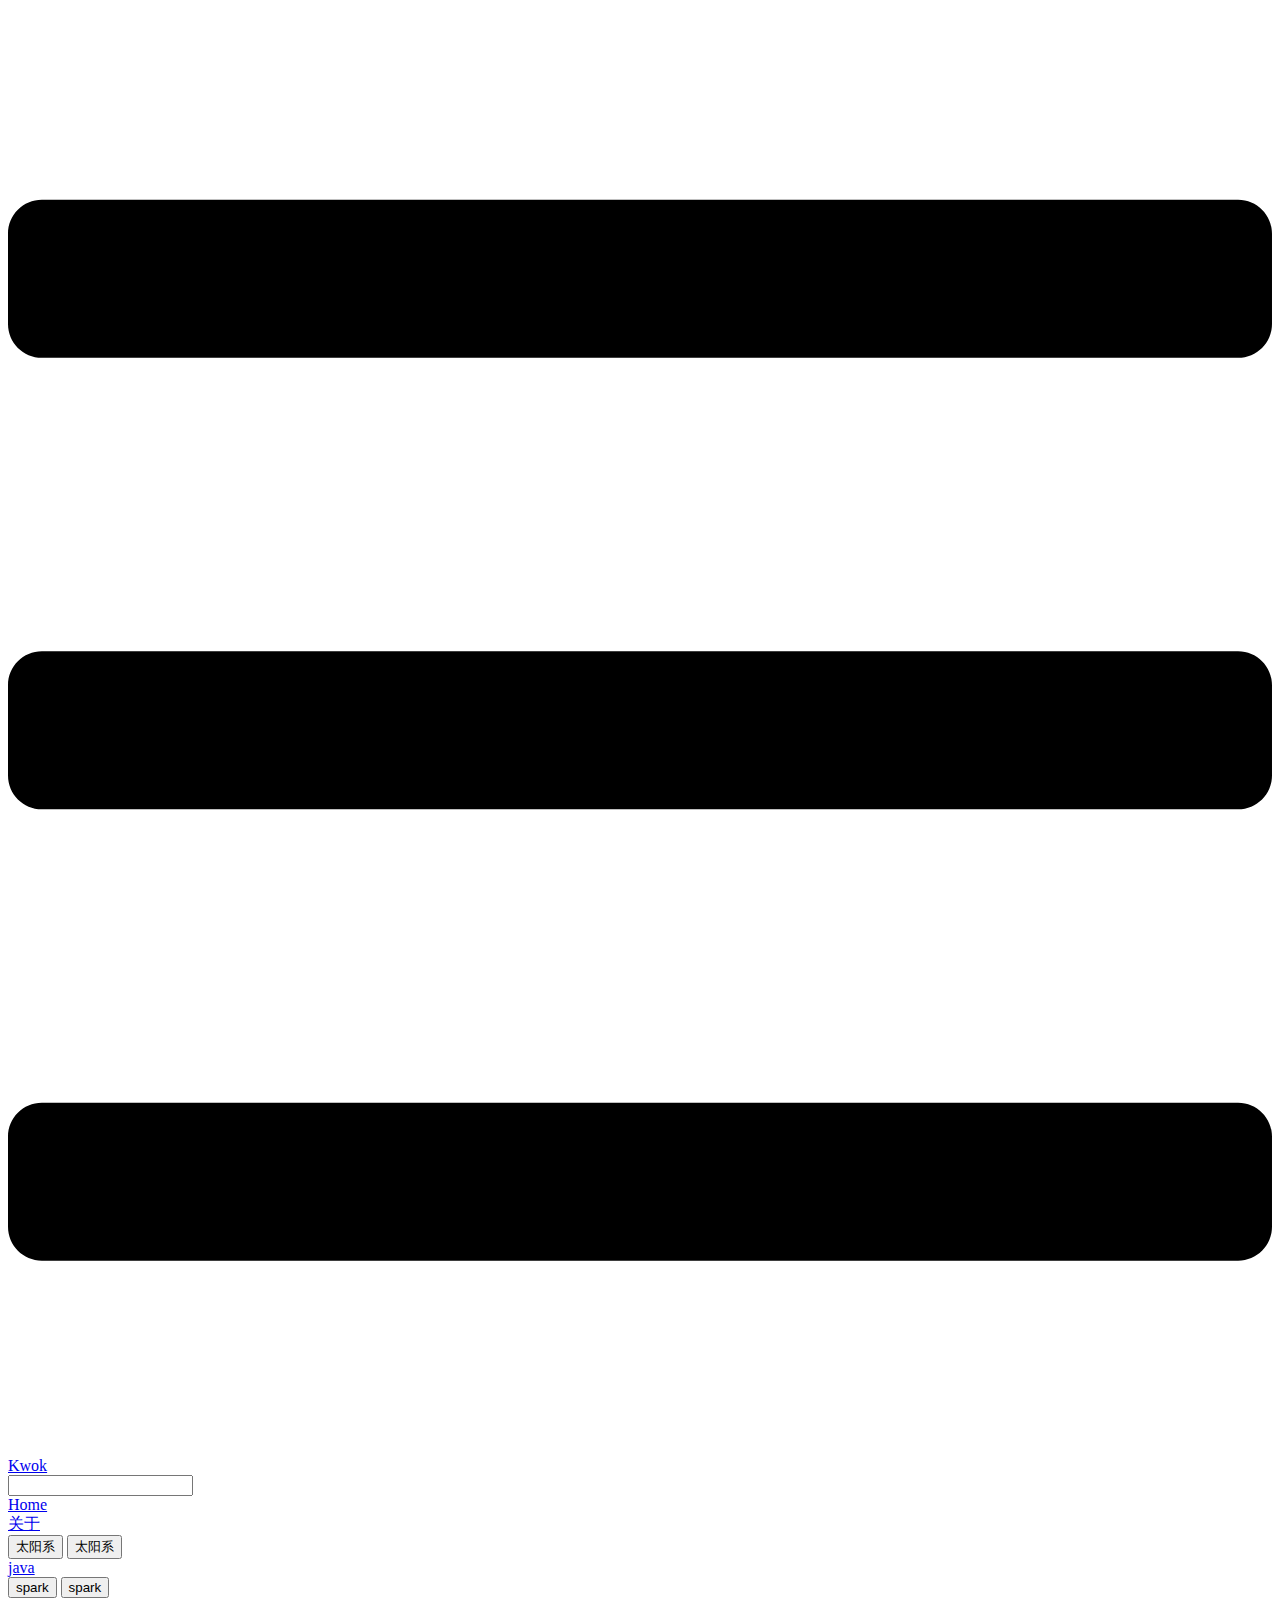
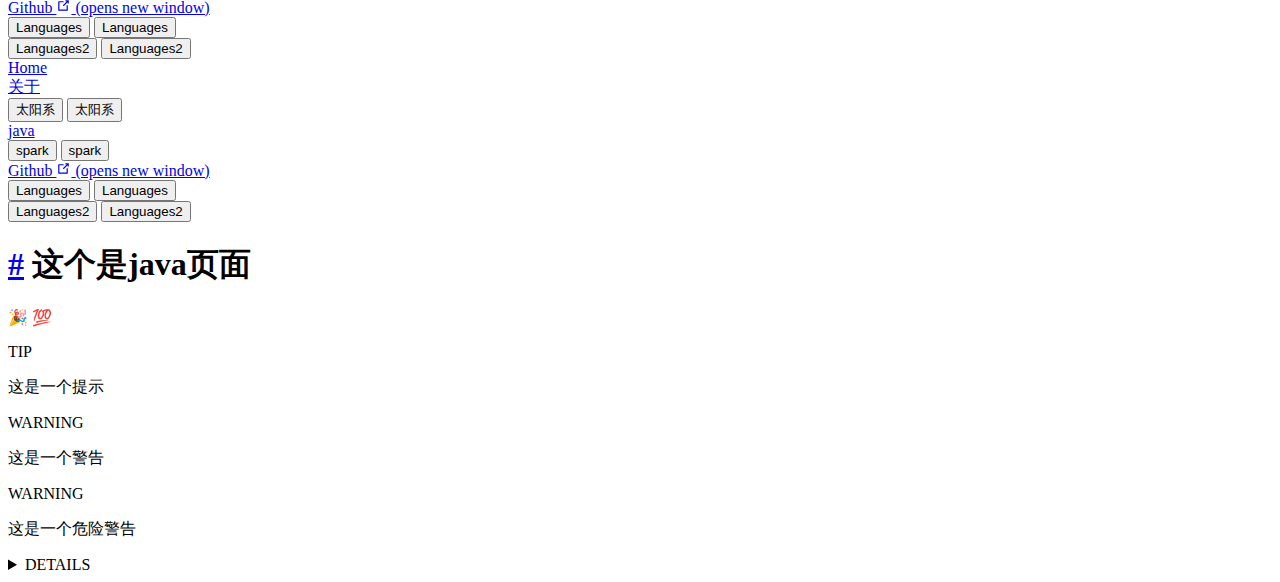
==== java/index.html @ 0cd41195 "deploy" ====
<!DOCTYPE html>
<html lang="en-US">
  <head>
    <meta charset="utf-8">
    <meta name="viewport" content="width=device-width,initial-scale=1">
    <title>这个是java页面 | Kwok</title>
    <meta name="generator" content="VuePress 1.8.2">
    <link rel="icon" href="/kwok/kwok.ico">
    <meta name="description" content="Just playing around">
    
    <link rel="preload" href="/kwok/assets/css/0.styles.7e0cbe31.css" as="style"><link rel="preload" href="/kwok/assets/js/app.6486ecf8.js" as="script"><link rel="preload" href="/kwok/assets/js/2.f8278c9b.js" as="script"><link rel="preload" href="/kwok/assets/js/9.1d36ecc9.js" as="script"><link rel="prefetch" href="/kwok/assets/js/10.07f3e899.js"><link rel="prefetch" href="/kwok/assets/js/11.3d225192.js"><link rel="prefetch" href="/kwok/assets/js/12.fe909661.js"><link rel="prefetch" href="/kwok/assets/js/13.e18c016c.js"><link rel="prefetch" href="/kwok/assets/js/14.9ade8e60.js"><link rel="prefetch" href="/kwok/assets/js/15.fc8e6883.js"><link rel="prefetch" href="/kwok/assets/js/3.17ba704c.js"><link rel="prefetch" href="/kwok/assets/js/4.f70e189a.js"><link rel="prefetch" href="/kwok/assets/js/5.4d5ec631.js"><link rel="prefetch" href="/kwok/assets/js/6.86302fd2.js"><link rel="prefetch" href="/kwok/assets/js/7.905a09c9.js"><link rel="prefetch" href="/kwok/assets/js/8.11fe9d48.js">
    <link rel="stylesheet" href="/kwok/assets/css/0.styles.7e0cbe31.css">
  </head>
  <body>
    <div id="app" data-server-rendered="true"><div class="theme-container no-sidebar"><header class="navbar"><div class="sidebar-button"><svg xmlns="http://www.w3.org/2000/svg" aria-hidden="true" role="img" viewBox="0 0 448 512" class="icon"><path fill="currentColor" d="M436 124H12c-6.627 0-12-5.373-12-12V80c0-6.627 5.373-12 12-12h424c6.627 0 12 5.373 12 12v32c0 6.627-5.373 12-12 12zm0 160H12c-6.627 0-12-5.373-12-12v-32c0-6.627 5.373-12 12-12h424c6.627 0 12 5.373 12 12v32c0 6.627-5.373 12-12 12zm0 160H12c-6.627 0-12-5.373-12-12v-32c0-6.627 5.373-12 12-12h424c6.627 0 12 5.373 12 12v32c0 6.627-5.373 12-12 12z"></path></svg></div> <a href="/kwok/" class="home-link router-link-active"><!----> <span class="site-name">Kwok</span></a> <div class="links"><div class="search-box"><input aria-label="Search" autocomplete="off" spellcheck="false" value=""> <!----></div> <nav class="nav-links can-hide"><div class="nav-item"><a href="/kwok/" class="nav-link">
  Home
</a></div><div class="nav-item"><a href="/kwok/about.html" class="nav-link">
  关于
</a></div><div class="nav-item"><div class="dropdown-wrapper"><button type="button" aria-label="太阳系" class="dropdown-title"><span class="title">太阳系</span> <span class="arrow down"></span></button> <button type="button" aria-label="太阳系" class="mobile-dropdown-title"><span class="title">太阳系</span> <span class="arrow right"></span></button> <ul class="nav-dropdown" style="display:none;"><li class="dropdown-item"><!----> <a href="/kwok/sun/sun1.html" class="nav-link">
  sun1
</a></li><li class="dropdown-item"><!----> <a href="/kwok/sun/sun2.html" class="nav-link">
  sun2
</a></li></ul></div></div><div class="nav-item"><a href="/kwok/java/" aria-current="page" class="nav-link router-link-exact-active router-link-active">
  java
</a></div><div class="nav-item"><div class="dropdown-wrapper"><button type="button" aria-label="spark" class="dropdown-title"><span class="title">spark</span> <span class="arrow down"></span></button> <button type="button" aria-label="spark" class="mobile-dropdown-title"><span class="title">spark</span> <span class="arrow right"></span></button> <ul class="nav-dropdown" style="display:none;"><li class="dropdown-item"><!----> <a href="/kwok/spark/s1.html" class="nav-link">
  s1
</a></li><li class="dropdown-item"><!----> <a href="/kwok/spark/s2.html" class="nav-link">
  s2
</a></li></ul></div></div><div class="nav-item"><a href="https://github.com/" target="_blank" rel="noopener noreferrer" class="nav-link external">
  Github
  <span><svg xmlns="http://www.w3.org/2000/svg" aria-hidden="true" focusable="false" x="0px" y="0px" viewBox="0 0 100 100" width="15" height="15" class="icon outbound"><path fill="currentColor" d="M18.8,85.1h56l0,0c2.2,0,4-1.8,4-4v-32h-8v28h-48v-48h28v-8h-32l0,0c-2.2,0-4,1.8-4,4v56C14.8,83.3,16.6,85.1,18.8,85.1z"></path> <polygon fill="currentColor" points="45.7,48.7 51.3,54.3 77.2,28.5 77.2,37.2 85.2,37.2 85.2,14.9 62.8,14.9 62.8,22.9 71.5,22.9"></polygon></svg> <span class="sr-only">(opens new window)</span></span></a></div><div class="nav-item"><div class="dropdown-wrapper"><button type="button" aria-label="Language Menu" class="dropdown-title"><span class="title">Languages</span> <span class="arrow down"></span></button> <button type="button" aria-label="Language Menu" class="mobile-dropdown-title"><span class="title">Languages</span> <span class="arrow right"></span></button> <ul class="nav-dropdown" style="display:none;"><li class="dropdown-item"><!----> <a href="https://www.baidu.com/" target="_blank" rel="noopener noreferrer" class="nav-link external">
  Chinese
  <span><svg xmlns="http://www.w3.org/2000/svg" aria-hidden="true" focusable="false" x="0px" y="0px" viewBox="0 0 100 100" width="15" height="15" class="icon outbound"><path fill="currentColor" d="M18.8,85.1h56l0,0c2.2,0,4-1.8,4-4v-32h-8v28h-48v-48h28v-8h-32l0,0c-2.2,0-4,1.8-4,4v56C14.8,83.3,16.6,85.1,18.8,85.1z"></path> <polygon fill="currentColor" points="45.7,48.7 51.3,54.3 77.2,28.5 77.2,37.2 85.2,37.2 85.2,14.9 62.8,14.9 62.8,22.9 71.5,22.9"></polygon></svg> <span class="sr-only">(opens new window)</span></span></a></li><li class="dropdown-item"><!----> <a href="https://www.jianshu.com/" target="_blank" rel="noopener noreferrer" class="nav-link external">
  Japanese
  <span><svg xmlns="http://www.w3.org/2000/svg" aria-hidden="true" focusable="false" x="0px" y="0px" viewBox="0 0 100 100" width="15" height="15" class="icon outbound"><path fill="currentColor" d="M18.8,85.1h56l0,0c2.2,0,4-1.8,4-4v-32h-8v28h-48v-48h28v-8h-32l0,0c-2.2,0-4,1.8-4,4v56C14.8,83.3,16.6,85.1,18.8,85.1z"></path> <polygon fill="currentColor" points="45.7,48.7 51.3,54.3 77.2,28.5 77.2,37.2 85.2,37.2 85.2,14.9 62.8,14.9 62.8,22.9 71.5,22.9"></polygon></svg> <span class="sr-only">(opens new window)</span></span></a></li></ul></div></div><div class="nav-item"><div class="dropdown-wrapper"><button type="button" aria-label="Languages2" class="dropdown-title"><span class="title">Languages2</span> <span class="arrow down"></span></button> <button type="button" aria-label="Languages2" class="mobile-dropdown-title"><span class="title">Languages2</span> <span class="arrow right"></span></button> <ul class="nav-dropdown" style="display:none;"><li class="dropdown-item"><h4>
          Group1
        </h4> <ul class="dropdown-subitem-wrapper"><li class="dropdown-subitem"><a href="https://www.baidu.com/" target="_blank" rel="noopener noreferrer" class="nav-link external">
  Chinese1
  <span><svg xmlns="http://www.w3.org/2000/svg" aria-hidden="true" focusable="false" x="0px" y="0px" viewBox="0 0 100 100" width="15" height="15" class="icon outbound"><path fill="currentColor" d="M18.8,85.1h56l0,0c2.2,0,4-1.8,4-4v-32h-8v28h-48v-48h28v-8h-32l0,0c-2.2,0-4,1.8-4,4v56C14.8,83.3,16.6,85.1,18.8,85.1z"></path> <polygon fill="currentColor" points="45.7,48.7 51.3,54.3 77.2,28.5 77.2,37.2 85.2,37.2 85.2,14.9 62.8,14.9 62.8,22.9 71.5,22.9"></polygon></svg> <span class="sr-only">(opens new window)</span></span></a></li><li class="dropdown-subitem"><a href="https://www.jianshu.com/" target="_blank" rel="noopener noreferrer" class="nav-link external">
  Japanese1
  <span><svg xmlns="http://www.w3.org/2000/svg" aria-hidden="true" focusable="false" x="0px" y="0px" viewBox="0 0 100 100" width="15" height="15" class="icon outbound"><path fill="currentColor" d="M18.8,85.1h56l0,0c2.2,0,4-1.8,4-4v-32h-8v28h-48v-48h28v-8h-32l0,0c-2.2,0-4,1.8-4,4v56C14.8,83.3,16.6,85.1,18.8,85.1z"></path> <polygon fill="currentColor" points="45.7,48.7 51.3,54.3 77.2,28.5 77.2,37.2 85.2,37.2 85.2,14.9 62.8,14.9 62.8,22.9 71.5,22.9"></polygon></svg> <span class="sr-only">(opens new window)</span></span></a></li></ul></li><li class="dropdown-item"><h4>
          Group2
        </h4> <ul class="dropdown-subitem-wrapper"><li class="dropdown-subitem"><a href="https://www.baidu.com/" target="_blank" rel="noopener noreferrer" class="nav-link external">
  Chinese2
  <span><svg xmlns="http://www.w3.org/2000/svg" aria-hidden="true" focusable="false" x="0px" y="0px" viewBox="0 0 100 100" width="15" height="15" class="icon outbound"><path fill="currentColor" d="M18.8,85.1h56l0,0c2.2,0,4-1.8,4-4v-32h-8v28h-48v-48h28v-8h-32l0,0c-2.2,0-4,1.8-4,4v56C14.8,83.3,16.6,85.1,18.8,85.1z"></path> <polygon fill="currentColor" points="45.7,48.7 51.3,54.3 77.2,28.5 77.2,37.2 85.2,37.2 85.2,14.9 62.8,14.9 62.8,22.9 71.5,22.9"></polygon></svg> <span class="sr-only">(opens new window)</span></span></a></li><li class="dropdown-subitem"><a href="https://www.jianshu.com/" target="_blank" rel="noopener noreferrer" class="nav-link external">
  Japanese2
  <span><svg xmlns="http://www.w3.org/2000/svg" aria-hidden="true" focusable="false" x="0px" y="0px" viewBox="0 0 100 100" width="15" height="15" class="icon outbound"><path fill="currentColor" d="M18.8,85.1h56l0,0c2.2,0,4-1.8,4-4v-32h-8v28h-48v-48h28v-8h-32l0,0c-2.2,0-4,1.8-4,4v56C14.8,83.3,16.6,85.1,18.8,85.1z"></path> <polygon fill="currentColor" points="45.7,48.7 51.3,54.3 77.2,28.5 77.2,37.2 85.2,37.2 85.2,14.9 62.8,14.9 62.8,22.9 71.5,22.9"></polygon></svg> <span class="sr-only">(opens new window)</span></span></a></li></ul></li></ul></div></div> <!----></nav></div></header> <div class="sidebar-mask"></div> <aside class="sidebar"><nav class="nav-links"><div class="nav-item"><a href="/kwok/" class="nav-link">
  Home
</a></div><div class="nav-item"><a href="/kwok/about.html" class="nav-link">
  关于
</a></div><div class="nav-item"><div class="dropdown-wrapper"><button type="button" aria-label="太阳系" class="dropdown-title"><span class="title">太阳系</span> <span class="arrow down"></span></button> <button type="button" aria-label="太阳系" class="mobile-dropdown-title"><span class="title">太阳系</span> <span class="arrow right"></span></button> <ul class="nav-dropdown" style="display:none;"><li class="dropdown-item"><!----> <a href="/kwok/sun/sun1.html" class="nav-link">
  sun1
</a></li><li class="dropdown-item"><!----> <a href="/kwok/sun/sun2.html" class="nav-link">
  sun2
</a></li></ul></div></div><div class="nav-item"><a href="/kwok/java/" aria-current="page" class="nav-link router-link-exact-active router-link-active">
  java
</a></div><div class="nav-item"><div class="dropdown-wrapper"><button type="button" aria-label="spark" class="dropdown-title"><span class="title">spark</span> <span class="arrow down"></span></button> <button type="button" aria-label="spark" class="mobile-dropdown-title"><span class="title">spark</span> <span class="arrow right"></span></button> <ul class="nav-dropdown" style="display:none;"><li class="dropdown-item"><!----> <a href="/kwok/spark/s1.html" class="nav-link">
  s1
</a></li><li class="dropdown-item"><!----> <a href="/kwok/spark/s2.html" class="nav-link">
  s2
</a></li></ul></div></div><div class="nav-item"><a href="https://github.com/" target="_blank" rel="noopener noreferrer" class="nav-link external">
  Github
  <span><svg xmlns="http://www.w3.org/2000/svg" aria-hidden="true" focusable="false" x="0px" y="0px" viewBox="0 0 100 100" width="15" height="15" class="icon outbound"><path fill="currentColor" d="M18.8,85.1h56l0,0c2.2,0,4-1.8,4-4v-32h-8v28h-48v-48h28v-8h-32l0,0c-2.2,0-4,1.8-4,4v56C14.8,83.3,16.6,85.1,18.8,85.1z"></path> <polygon fill="currentColor" points="45.7,48.7 51.3,54.3 77.2,28.5 77.2,37.2 85.2,37.2 85.2,14.9 62.8,14.9 62.8,22.9 71.5,22.9"></polygon></svg> <span class="sr-only">(opens new window)</span></span></a></div><div class="nav-item"><div class="dropdown-wrapper"><button type="button" aria-label="Language Menu" class="dropdown-title"><span class="title">Languages</span> <span class="arrow down"></span></button> <button type="button" aria-label="Language Menu" class="mobile-dropdown-title"><span class="title">Languages</span> <span class="arrow right"></span></button> <ul class="nav-dropdown" style="display:none;"><li class="dropdown-item"><!----> <a href="https://www.baidu.com/" target="_blank" rel="noopener noreferrer" class="nav-link external">
  Chinese
  <span><svg xmlns="http://www.w3.org/2000/svg" aria-hidden="true" focusable="false" x="0px" y="0px" viewBox="0 0 100 100" width="15" height="15" class="icon outbound"><path fill="currentColor" d="M18.8,85.1h56l0,0c2.2,0,4-1.8,4-4v-32h-8v28h-48v-48h28v-8h-32l0,0c-2.2,0-4,1.8-4,4v56C14.8,83.3,16.6,85.1,18.8,85.1z"></path> <polygon fill="currentColor" points="45.7,48.7 51.3,54.3 77.2,28.5 77.2,37.2 85.2,37.2 85.2,14.9 62.8,14.9 62.8,22.9 71.5,22.9"></polygon></svg> <span class="sr-only">(opens new window)</span></span></a></li><li class="dropdown-item"><!----> <a href="https://www.jianshu.com/" target="_blank" rel="noopener noreferrer" class="nav-link external">
  Japanese
  <span><svg xmlns="http://www.w3.org/2000/svg" aria-hidden="true" focusable="false" x="0px" y="0px" viewBox="0 0 100 100" width="15" height="15" class="icon outbound"><path fill="currentColor" d="M18.8,85.1h56l0,0c2.2,0,4-1.8,4-4v-32h-8v28h-48v-48h28v-8h-32l0,0c-2.2,0-4,1.8-4,4v56C14.8,83.3,16.6,85.1,18.8,85.1z"></path> <polygon fill="currentColor" points="45.7,48.7 51.3,54.3 77.2,28.5 77.2,37.2 85.2,37.2 85.2,14.9 62.8,14.9 62.8,22.9 71.5,22.9"></polygon></svg> <span class="sr-only">(opens new window)</span></span></a></li></ul></div></div><div class="nav-item"><div class="dropdown-wrapper"><button type="button" aria-label="Languages2" class="dropdown-title"><span class="title">Languages2</span> <span class="arrow down"></span></button> <button type="button" aria-label="Languages2" class="mobile-dropdown-title"><span class="title">Languages2</span> <span class="arrow right"></span></button> <ul class="nav-dropdown" style="display:none;"><li class="dropdown-item"><h4>
          Group1
        </h4> <ul class="dropdown-subitem-wrapper"><li class="dropdown-subitem"><a href="https://www.baidu.com/" target="_blank" rel="noopener noreferrer" class="nav-link external">
  Chinese1
  <span><svg xmlns="http://www.w3.org/2000/svg" aria-hidden="true" focusable="false" x="0px" y="0px" viewBox="0 0 100 100" width="15" height="15" class="icon outbound"><path fill="currentColor" d="M18.8,85.1h56l0,0c2.2,0,4-1.8,4-4v-32h-8v28h-48v-48h28v-8h-32l0,0c-2.2,0-4,1.8-4,4v56C14.8,83.3,16.6,85.1,18.8,85.1z"></path> <polygon fill="currentColor" points="45.7,48.7 51.3,54.3 77.2,28.5 77.2,37.2 85.2,37.2 85.2,14.9 62.8,14.9 62.8,22.9 71.5,22.9"></polygon></svg> <span class="sr-only">(opens new window)</span></span></a></li><li class="dropdown-subitem"><a href="https://www.jianshu.com/" target="_blank" rel="noopener noreferrer" class="nav-link external">
  Japanese1
  <span><svg xmlns="http://www.w3.org/2000/svg" aria-hidden="true" focusable="false" x="0px" y="0px" viewBox="0 0 100 100" width="15" height="15" class="icon outbound"><path fill="currentColor" d="M18.8,85.1h56l0,0c2.2,0,4-1.8,4-4v-32h-8v28h-48v-48h28v-8h-32l0,0c-2.2,0-4,1.8-4,4v56C14.8,83.3,16.6,85.1,18.8,85.1z"></path> <polygon fill="currentColor" points="45.7,48.7 51.3,54.3 77.2,28.5 77.2,37.2 85.2,37.2 85.2,14.9 62.8,14.9 62.8,22.9 71.5,22.9"></polygon></svg> <span class="sr-only">(opens new window)</span></span></a></li></ul></li><li class="dropdown-item"><h4>
          Group2
        </h4> <ul class="dropdown-subitem-wrapper"><li class="dropdown-subitem"><a href="https://www.baidu.com/" target="_blank" rel="noopener noreferrer" class="nav-link external">
  Chinese2
  <span><svg xmlns="http://www.w3.org/2000/svg" aria-hidden="true" focusable="false" x="0px" y="0px" viewBox="0 0 100 100" width="15" height="15" class="icon outbound"><path fill="currentColor" d="M18.8,85.1h56l0,0c2.2,0,4-1.8,4-4v-32h-8v28h-48v-48h28v-8h-32l0,0c-2.2,0-4,1.8-4,4v56C14.8,83.3,16.6,85.1,18.8,85.1z"></path> <polygon fill="currentColor" points="45.7,48.7 51.3,54.3 77.2,28.5 77.2,37.2 85.2,37.2 85.2,14.9 62.8,14.9 62.8,22.9 71.5,22.9"></polygon></svg> <span class="sr-only">(opens new window)</span></span></a></li><li class="dropdown-subitem"><a href="https://www.jianshu.com/" target="_blank" rel="noopener noreferrer" class="nav-link external">
  Japanese2
  <span><svg xmlns="http://www.w3.org/2000/svg" aria-hidden="true" focusable="false" x="0px" y="0px" viewBox="0 0 100 100" width="15" height="15" class="icon outbound"><path fill="currentColor" d="M18.8,85.1h56l0,0c2.2,0,4-1.8,4-4v-32h-8v28h-48v-48h28v-8h-32l0,0c-2.2,0-4,1.8-4,4v56C14.8,83.3,16.6,85.1,18.8,85.1z"></path> <polygon fill="currentColor" points="45.7,48.7 51.3,54.3 77.2,28.5 77.2,37.2 85.2,37.2 85.2,14.9 62.8,14.9 62.8,22.9 71.5,22.9"></polygon></svg> <span class="sr-only">(opens new window)</span></span></a></li></ul></li></ul></div></div> <!----></nav>  <!----> </aside> <main class="page"> <div class="theme-default-content content__default"><h1 id="这个是java页面"><a href="#这个是java页面" class="header-anchor">#</a> 这个是java页面</h1> <p>🎉 💯</p> <div class="custom-block tip"><p class="custom-block-title">TIP</p> <p>这是一个提示</p></div> <div class="custom-block warning"><p class="custom-block-title">WARNING</p> <p>这是一个警告</p></div> <div class="custom-block danger"><p class="custom-block-title">WARNING</p> <p>这是一个危险警告</p></div> <details class="custom-block details"><summary>DETAILS</summary> <p>这是一个详情块，在 IE / Edge 中不生效</p></details></div> <footer class="page-edit"><!----> <!----></footer> <!----> </main></div><div class="global-ui"></div></div>
    <script src="/kwok/assets/js/app.6486ecf8.js" defer></script><script src="/kwok/assets/js/2.f8278c9b.js" defer></script><script src="/kwok/assets/js/9.1d36ecc9.js" defer></script>
  </body>
</html>
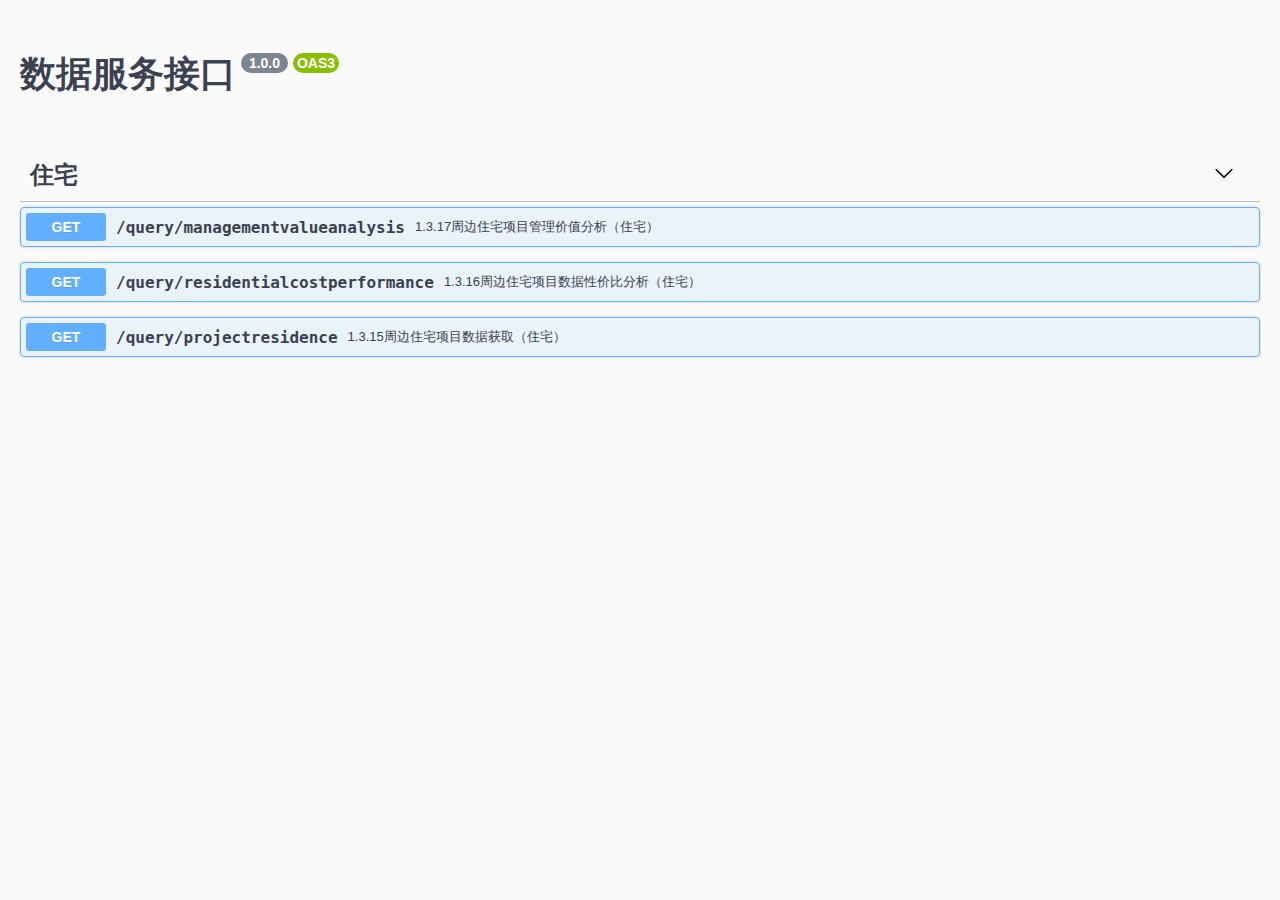
==== commit 77e95470: "Add files via upload" ====
--- a/java/index.html
+++ b/java/index.html
@@ -1,82 +1,232 @@
+<!-- HTML for static distribution bundle build -->
 <!DOCTYPE html>
-<html lang="en-US">
+<html lang="zh" translate="no">
   <head>
-    <meta charset="utf-8">
-    <meta name="viewport" content="width=device-width,initial-scale=1">
-    <title>这个是java页面 | Kwok</title>
-    <meta name="generator" content="VuePress 1.8.2">
-    <link rel="icon" href="/kwok/kwok.ico">
-    <meta name="description" content="Just playing around">
-    
-    <link rel="preload" href="/kwok/assets/css/0.styles.7e0cbe31.css" as="style"><link rel="preload" href="/kwok/assets/js/app.6486ecf8.js" as="script"><link rel="preload" href="/kwok/assets/js/2.f8278c9b.js" as="script"><link rel="preload" href="/kwok/assets/js/9.1d36ecc9.js" as="script"><link rel="prefetch" href="/kwok/assets/js/10.07f3e899.js"><link rel="prefetch" href="/kwok/assets/js/11.3d225192.js"><link rel="prefetch" href="/kwok/assets/js/12.fe909661.js"><link rel="prefetch" href="/kwok/assets/js/13.e18c016c.js"><link rel="prefetch" href="/kwok/assets/js/14.9ade8e60.js"><link rel="prefetch" href="/kwok/assets/js/15.fc8e6883.js"><link rel="prefetch" href="/kwok/assets/js/3.17ba704c.js"><link rel="prefetch" href="/kwok/assets/js/4.f70e189a.js"><link rel="prefetch" href="/kwok/assets/js/5.4d5ec631.js"><link rel="prefetch" href="/kwok/assets/js/6.86302fd2.js"><link rel="prefetch" href="/kwok/assets/js/7.905a09c9.js"><link rel="prefetch" href="/kwok/assets/js/8.11fe9d48.js">
-    <link rel="stylesheet" href="/kwok/assets/css/0.styles.7e0cbe31.css">
+    <meta charset="UTF-8">
+    <title>Apifox 接口文档</title>
+    <style>
+    .swagger-ui .topbar {
+    display: none;
+    }
+    .swagger-ui{
+  /*! normalize.css v7.0.0 | MIT License | github.com/necolas/normalize.css */font-family:sans-serif;color:#3b4151}.swagger-ui html{line-height:1.15;-ms-text-size-adjust:100%;-webkit-text-size-adjust:100%}.swagger-ui body{margin:0}.swagger-ui article,.swagger-ui aside,.swagger-ui footer,.swagger-ui header,.swagger-ui nav,.swagger-ui section{display:block}.swagger-ui h1{font-size:2em;margin:.67em 0}.swagger-ui figcaption,.swagger-ui figure,.swagger-ui main{display:block}.swagger-ui figure{margin:1em 40px}.swagger-ui hr{box-sizing:content-box;height:0;overflow:visible}.swagger-ui pre{font-family:monospace,monospace;font-size:1em}.swagger-ui a{background-color:transparent;-webkit-text-decoration-skip:objects}.swagger-ui abbr[title]{border-bottom:none;text-decoration:underline;-webkit-text-decoration:underline dotted;text-decoration:underline dotted}.swagger-ui b,.swagger-ui strong{font-weight:inherit;font-weight:bolder}.swagger-ui code,.swagger-ui kbd,.swagger-ui samp{font-family:monospace,monospace;font-size:1em}.swagger-ui dfn{font-style:italic}.swagger-ui mark{background-color:#ff0;color:#000}.swagger-ui small{font-size:80%}.swagger-ui sub,.swagger-ui sup{font-size:75%;line-height:0;position:relative;vertical-align:baseline}.swagger-ui sub{bottom:-.25em}.swagger-ui sup{top:-.5em}.swagger-ui audio,.swagger-ui video{display:inline-block}.swagger-ui audio:not([controls]){display:none;height:0}.swagger-ui img{border-style:none}.swagger-ui svg:not(:root){overflow:hidden}.swagger-ui button,.swagger-ui input,.swagger-ui optgroup,.swagger-ui select,.swagger-ui textarea{font-family:sans-serif;font-size:100%;line-height:1.15;margin:0}.swagger-ui button,.swagger-ui input{overflow:visible}.swagger-ui button,.swagger-ui select{text-transform:none}.swagger-ui [type=reset],.swagger-ui [type=submit],.swagger-ui button,.swagger-ui html [type=button]{-webkit-appearance:button}.swagger-ui [type=button]::-moz-focus-inner,.swagger-ui [type=reset]::-moz-focus-inner,.swagger-ui [type=submit]::-moz-focus-inner,.swagger-ui button::-moz-focus-inner{border-style:none;padding:0}.swagger-ui [type=button]:-moz-focusring,.swagger-ui [type=reset]:-moz-focusring,.swagger-ui [type=submit]:-moz-focusring,.swagger-ui button:-moz-focusring{outline:1px dotted ButtonText}.swagger-ui fieldset{padding:.35em .75em .625em}.swagger-ui legend{box-sizing:border-box;color:inherit;display:table;max-width:100%;padding:0;white-space:normal}.swagger-ui progress{display:inline-block;vertical-align:baseline}.swagger-ui textarea{overflow:auto}.swagger-ui [type=checkbox],.swagger-ui [type=radio]{box-sizing:border-box;padding:0}.swagger-ui [type=number]::-webkit-inner-spin-button,.swagger-ui [type=number]::-webkit-outer-spin-button{height:auto}.swagger-ui [type=search]{-webkit-appearance:textfield;outline-offset:-2px}.swagger-ui [type=search]::-webkit-search-cancel-button,.swagger-ui [type=search]::-webkit-search-decoration{-webkit-appearance:none}.swagger-ui ::-webkit-file-upload-button{-webkit-appearance:button;font:inherit}.swagger-ui details,.swagger-ui menu{display:block}.swagger-ui summary{display:list-item}.swagger-ui canvas{display:inline-block}.swagger-ui template{display:none}.swagger-ui [hidden]{display:none}.swagger-ui .debug *{outline:1px solid gold}.swagger-ui .debug-white *{outline:1px solid #fff}.swagger-ui .debug-black *{outline:1px solid #000}.swagger-ui .debug-grid{background:transparent url([data-uri]) repeat 0 0}.swagger-ui .debug-grid-16{background:transparent url([data-uri]) repeat 0 0}.swagger-ui .debug-grid-8-solid{background:#fff url([data-uri]) repeat 0 0}.swagger-ui .debug-grid-16-solid{background:#fff url([data-uri]) repeat 0 0}.swagger-ui .border-box,.swagger-ui a,.swagger-ui article,.swagger-ui body,.swagger-ui code,.swagger-ui dd,.swagger-ui div,.swagger-ui dl,.swagger-ui dt,.swagger-ui fieldset,.swagger-ui footer,.swagger-ui form,.swagger-ui h1,.swagger-ui h2,.swagger-ui h3,.swagger-ui h4,.swagger-ui h5,.swagger-ui h6,.swagger-ui header,.swagger-ui html,.swagger-ui input[type=email],.swagger-ui input[type=number],.swagger-ui input[type=password],.swagger-ui input[type=tel],.swagger-ui input[type=text],.swagger-ui input[type=url],.swagger-ui legend,.swagger-ui li,.swagger-ui main,.swagger-ui ol,.swagger-ui p,.swagger-ui pre,.swagger-ui section,.swagger-ui table,.swagger-ui td,.swagger-ui textarea,.swagger-ui th,.swagger-ui tr,.swagger-ui ul{box-sizing:border-box}.swagger-ui .aspect-ratio{height:0;position:relative}.swagger-ui .aspect-ratio--16x9{padding-bottom:56.25%}.swagger-ui .aspect-ratio--9x16{padding-bottom:177.77%}.swagger-ui .aspect-ratio--4x3{padding-bottom:75%}.swagger-ui .aspect-ratio--3x4{padding-bottom:133.33%}.swagger-ui .aspect-ratio--6x4{padding-bottom:66.6%}.swagger-ui .aspect-ratio--4x6{padding-bottom:150%}.swagger-ui .aspect-ratio--8x5{padding-bottom:62.5%}.swagger-ui .aspect-ratio--5x8{padding-bottom:160%}.swagger-ui .aspect-ratio--7x5{padding-bottom:71.42%}.swagger-ui .aspect-ratio--5x7{padding-bottom:140%}.swagger-ui .aspect-ratio--1x1{padding-bottom:100%}.swagger-ui .aspect-ratio--object{position:absolute;top:0;right:0;bottom:0;left:0;width:100%;height:100%;z-index:100}@media screen and (min-width:30em){.swagger-ui .aspect-ratio-ns{height:0;position:relative}.swagger-ui .aspect-ratio--16x9-ns{padding-bottom:56.25%}.swagger-ui .aspect-ratio--9x16-ns{padding-bottom:177.77%}.swagger-ui .aspect-ratio--4x3-ns{padding-bottom:75%}.swagger-ui .aspect-ratio--3x4-ns{padding-bottom:133.33%}.swagger-ui .aspect-ratio--6x4-ns{padding-bottom:66.6%}.swagger-ui .aspect-ratio--4x6-ns{padding-bottom:150%}.swagger-ui .aspect-ratio--8x5-ns{padding-bottom:62.5%}.swagger-ui .aspect-ratio--5x8-ns{padding-bottom:160%}.swagger-ui .aspect-ratio--7x5-ns{padding-bottom:71.42%}.swagger-ui .aspect-ratio--5x7-ns{padding-bottom:140%}.swagger-ui .aspect-ratio--1x1-ns{padding-bottom:100%}.swagger-ui .aspect-ratio--object-ns{position:absolute;top:0;right:0;bottom:0;left:0;width:100%;height:100%;z-index:100}}@media screen and (min-width:30em) and (max-width:60em){.swagger-ui .aspect-ratio-m{height:0;position:relative}.swagger-ui .aspect-ratio--16x9-m{padding-bottom:56.25%}.swagger-ui .aspect-ratio--9x16-m{padding-bottom:177.77%}.swagger-ui .aspect-ratio--4x3-m{padding-bottom:75%}.swagger-ui .aspect-ratio--3x4-m{padding-bottom:133.33%}.swagger-ui .aspect-ratio--6x4-m{padding-bottom:66.6%}.swagger-ui .aspect-ratio--4x6-m{padding-bottom:150%}.swagger-ui .aspect-ratio--8x5-m{padding-bottom:62.5%}.swagger-ui .aspect-ratio--5x8-m{padding-bottom:160%}.swagger-ui .aspect-ratio--7x5-m{padding-bottom:71.42%}.swagger-ui .aspect-ratio--5x7-m{padding-bottom:140%}.swagger-ui .aspect-ratio--1x1-m{padding-bottom:100%}.swagger-ui .aspect-ratio--object-m{position:absolute;top:0;right:0;bottom:0;left:0;width:100%;height:100%;z-index:100}}@media screen and (min-width:60em){.swagger-ui .aspect-ratio-l{height:0;position:relative}.swagger-ui .aspect-ratio--16x9-l{padding-bottom:56.25%}.swagger-ui .aspect-ratio--9x16-l{padding-bottom:177.77%}.swagger-ui .aspect-ratio--4x3-l{padding-bottom:75%}.swagger-ui .aspect-ratio--3x4-l{padding-bottom:133.33%}.swagger-ui .aspect-ratio--6x4-l{padding-bottom:66.6%}.swagger-ui .aspect-ratio--4x6-l{padding-bottom:150%}.swagger-ui .aspect-ratio--8x5-l{padding-bottom:62.5%}.swagger-ui .aspect-ratio--5x8-l{padding-bottom:160%}.swagger-ui .aspect-ratio--7x5-l{padding-bottom:71.42%}.swagger-ui .aspect-ratio--5x7-l{padding-bottom:140%}.swagger-ui .aspect-ratio--1x1-l{padding-bottom:100%}.swagger-ui .aspect-ratio--object-l{position:absolute;top:0;right:0;bottom:0;left:0;width:100%;height:100%;z-index:100}}.swagger-ui img{max-width:100%}.swagger-ui .cover{background-size:cover!important}.swagger-ui .contain{background-size:contain!important}@media screen and (min-width:30em){.swagger-ui .cover-ns{background-size:cover!important}.swagger-ui .contain-ns{background-size:contain!important}}@media screen and (min-width:30em) and (max-width:60em){.swagger-ui .cover-m{background-size:cover!important}.swagger-ui .contain-m{background-size:contain!important}}@media screen and (min-width:60em){.swagger-ui .cover-l{background-size:cover!important}.swagger-ui .contain-l{background-size:contain!important}}.swagger-ui .bg-center{background-repeat:no-repeat;background-position:50%}.swagger-ui .bg-top{background-repeat:no-repeat;background-position:top}.swagger-ui .bg-right{background-repeat:no-repeat;background-position:100%}.swagger-ui .bg-bottom{background-repeat:no-repeat;background-position:bottom}.swagger-ui .bg-left{background-repeat:no-repeat;background-position:0}@media screen and (min-width:30em){.swagger-ui .bg-center-ns{background-repeat:no-repeat;background-position:50%}.swagger-ui .bg-top-ns{background-repeat:no-repeat;background-position:top}.swagger-ui .bg-right-ns{background-repeat:no-repeat;background-position:100%}.swagger-ui .bg-bottom-ns{background-repeat:no-repeat;background-position:bottom}.swagger-ui .bg-left-ns{background-repeat:no-repeat;background-position:0}}@media screen and (min-width:30em) and (max-width:60em){.swagger-ui .bg-center-m{background-repeat:no-repeat;background-position:50%}.swagger-ui .bg-top-m{background-repeat:no-repeat;background-position:top}.swagger-ui .bg-right-m{background-repeat:no-repeat;background-position:100%}.swagger-ui .bg-bottom-m{background-repeat:no-repeat;background-position:bottom}.swagger-ui .bg-left-m{background-repeat:no-repeat;background-position:0}}@media screen and (min-width:60em){.swagger-ui .bg-center-l{background-repeat:no-repeat;background-position:50%}.swagger-ui .bg-top-l{background-repeat:no-repeat;background-position:top}.swagger-ui .bg-right-l{background-repeat:no-repeat;background-position:100%}.swagger-ui .bg-bottom-l{background-repeat:no-repeat;background-position:bottom}.swagger-ui .bg-left-l{background-repeat:no-repeat;background-position:0}}.swagger-ui .outline{outline:1px solid}.swagger-ui .outline-transparent{outline:1px solid transparent}.swagger-ui .outline-0{outline:0}@media screen and (min-width:30em){.swagger-ui .outline-ns{outline:1px solid}.swagger-ui .outline-transparent-ns{outline:1px solid transparent}.swagger-ui .outline-0-ns{outline:0}}@media screen and (min-width:30em) and (max-width:60em){.swagger-ui .outline-m{outline:1px solid}.swagger-ui .outline-transparent-m{outline:1px solid transparent}.swagger-ui .outline-0-m{outline:0}}@media screen and (min-width:60em){.swagger-ui .outline-l{outline:1px solid}.swagger-ui .outline-transparent-l{outline:1px solid transparent}.swagger-ui .outline-0-l{outline:0}}.swagger-ui .ba{border-style:solid;border-width:1px}.swagger-ui .bt{border-top-style:solid;border-top-width:1px}.swagger-ui .br{border-right-style:solid;border-right-width:1px}.swagger-ui .bb{border-bottom-style:solid;border-bottom-width:1px}.swagger-ui .bl{border-left-style:solid;border-left-width:1px}.swagger-ui .bn{border-style:none;border-width:0}@media screen and (min-width:30em){.swagger-ui .ba-ns{border-style:solid;border-width:1px}.swagger-ui .bt-ns{border-top-style:solid;border-top-width:1px}.swagger-ui .br-ns{border-right-style:solid;border-right-width:1px}.swagger-ui .bb-ns{border-bottom-style:solid;border-bottom-width:1px}.swagger-ui .bl-ns{border-left-style:solid;border-left-width:1px}.swagger-ui .bn-ns{border-style:none;border-width:0}}@media screen and (min-width:30em) and (max-width:60em){.swagger-ui .ba-m{border-style:solid;border-width:1px}.swagger-ui .bt-m{border-top-style:solid;border-top-width:1px}.swagger-ui .br-m{border-right-style:solid;border-right-width:1px}.swagger-ui .bb-m{border-bottom-style:solid;border-bottom-width:1px}.swagger-ui .bl-m{border-left-style:solid;border-left-width:1px}.swagger-ui .bn-m{border-style:none;border-width:0}}@media screen and (min-width:60em){.swagger-ui .ba-l{border-style:solid;border-width:1px}.swagger-ui .bt-l{border-top-style:solid;border-top-width:1px}.swagger-ui .br-l{border-right-style:solid;border-right-width:1px}.swagger-ui .bb-l{border-bottom-style:solid;border-bottom-width:1px}.swagger-ui .bl-l{border-left-style:solid;border-left-width:1px}.swagger-ui .bn-l{border-style:none;border-width:0}}.swagger-ui .b--black{border-color:#000}.swagger-ui .b--near-black{border-color:#111}.swagger-ui .b--dark-gray{border-color:#333}.swagger-ui .b--mid-gray{border-color:#555}.swagger-ui .b--gray{border-color:#777}.swagger-ui .b--silver{border-color:#999}.swagger-ui .b--light-silver{border-color:#aaa}.swagger-ui .b--moon-gray{border-color:#ccc}.swagger-ui .b--light-gray{border-color:#eee}.swagger-ui .b--near-white{border-color:#f4f4f4}.swagger-ui .b--white{border-color:#fff}.swagger-ui .b--white-90{border-color:hsla(0,0%,100%,.9)}.swagger-ui .b--white-80{border-color:hsla(0,0%,100%,.8)}.swagger-ui .b--white-70{border-color:hsla(0,0%,100%,.7)}.swagger-ui .b--white-60{border-color:hsla(0,0%,100%,.6)}.swagger-ui .b--white-50{border-color:hsla(0,0%,100%,.5)}.swagger-ui .b--white-40{border-color:hsla(0,0%,100%,.4)}.swagger-ui .b--white-30{border-color:hsla(0,0%,100%,.3)}.swagger-ui .b--white-20{border-color:hsla(0,0%,100%,.2)}.swagger-ui .b--white-10{border-color:hsla(0,0%,100%,.1)}.swagger-ui .b--white-05{border-color:hsla(0,0%,100%,.05)}.swagger-ui .b--white-025{border-color:hsla(0,0%,100%,.025)}.swagger-ui .b--white-0125{border-color:hsla(0,0%,100%,.0125)}.swagger-ui .b--black-90{border-color:rgba(0,0,0,.9)}.swagger-ui .b--black-80{border-color:rgba(0,0,0,.8)}.swagger-ui .b--black-70{border-color:rgba(0,0,0,.7)}.swagger-ui .b--black-60{border-color:rgba(0,0,0,.6)}.swagger-ui .b--black-50{border-color:rgba(0,0,0,.5)}.swagger-ui .b--black-40{border-color:rgba(0,0,0,.4)}.swagger-ui .b--black-30{border-color:rgba(0,0,0,.3)}.swagger-ui .b--black-20{border-color:rgba(0,0,0,.2)}.swagger-ui .b--black-10{border-color:rgba(0,0,0,.1)}.swagger-ui .b--black-05{border-color:rgba(0,0,0,.05)}.swagger-ui .b--black-025{border-color:rgba(0,0,0,.025)}.swagger-ui .b--black-0125{border-color:rgba(0,0,0,.0125)}.swagger-ui .b--dark-red{border-color:#e7040f}.swagger-ui .b--red{border-color:#ff4136}.swagger-ui .b--light-red{border-color:#ff725c}.swagger-ui .b--orange{border-color:#ff6300}.swagger-ui .b--gold{border-color:#ffb700}.swagger-ui .b--yellow{border-color:gold}.swagger-ui .b--light-yellow{border-color:#fbf1a9}.swagger-ui .b--purple{border-color:#5e2ca5}.swagger-ui .b--light-purple{border-color:#a463f2}.swagger-ui .b--dark-pink{border-color:#d5008f}.swagger-ui .b--hot-pink{border-color:#ff41b4}.swagger-ui .b--pink{border-color:#ff80cc}.swagger-ui .b--light-pink{border-color:#ffa3d7}.swagger-ui .b--dark-green{border-color:#137752}.swagger-ui .b--green{border-color:#19a974}.swagger-ui .b--light-green{border-color:#9eebcf}.swagger-ui .b--navy{border-color:#001b44}.swagger-ui .b--dark-blue{border-color:#00449e}.swagger-ui .b--blue{border-color:#357edd}.swagger-ui .b--light-blue{border-color:#96ccff}.swagger-ui .b--lightest-blue{border-color:#cdecff}.swagger-ui .b--washed-blue{border-color:#f6fffe}.swagger-ui .b--washed-green{border-color:#e8fdf5}.swagger-ui .b--washed-yellow{border-color:#fffceb}.swagger-ui .b--washed-red{border-color:#ffdfdf}.swagger-ui .b--transparent{border-color:transparent}.swagger-ui .b--inherit{border-color:inherit}.swagger-ui .br0{border-radius:0}.swagger-ui .br1{border-radius:.125rem}.swagger-ui .br2{border-radius:.25rem}.swagger-ui .br3{border-radius:.5rem}.swagger-ui .br4{border-radius:1rem}.swagger-ui .br-100{border-radius:100%}.swagger-ui .br-pill{border-radius:9999px}.swagger-ui .br--bottom{border-top-left-radius:0;border-top-right-radius:0}.swagger-ui .br--top{border-bottom-left-radius:0;border-bottom-right-radius:0}.swagger-ui .br--right{border-top-left-radius:0;border-bottom-left-radius:0}.swagger-ui .br--left{border-top-right-radius:0;border-bottom-right-radius:0}@media screen and (min-width:30em){.swagger-ui .br0-ns{border-radius:0}.swagger-ui .br1-ns{border-radius:.125rem}.swagger-ui .br2-ns{border-radius:.25rem}.swagger-ui .br3-ns{border-radius:.5rem}.swagger-ui .br4-ns{border-radius:1rem}.swagger-ui .br-100-ns{border-radius:100%}.swagger-ui .br-pill-ns{border-radius:9999px}.swagger-ui .br--bottom-ns{border-top-left-radius:0;border-top-right-radius:0}.swagger-ui .br--top-ns{border-bottom-left-radius:0;border-bottom-right-radius:0}.swagger-ui .br--right-ns{border-top-left-radius:0;border-bottom-left-radius:0}.swagger-ui .br--left-ns{border-top-right-radius:0;border-bottom-right-radius:0}}@media screen and (min-width:30em) and (max-width:60em){.swagger-ui .br0-m{border-radius:0}.swagger-ui .br1-m{border-radius:.125rem}.swagger-ui .br2-m{border-radius:.25rem}.swagger-ui .br3-m{border-radius:.5rem}.swagger-ui .br4-m{border-radius:1rem}.swagger-ui .br-100-m{border-radius:100%}.swagger-ui .br-pill-m{border-radius:9999px}.swagger-ui .br--bottom-m{border-top-left-radius:0;border-top-right-radius:0}.swagger-ui .br--top-m{border-bottom-left-radius:0;border-bottom-right-radius:0}.swagger-ui .br--right-m{border-top-left-radius:0;border-bottom-left-radius:0}.swagger-ui .br--left-m{border-top-right-radius:0;border-bottom-right-radius:0}}@media screen and (min-width:60em){.swagger-ui .br0-l{border-radius:0}.swagger-ui .br1-l{border-radius:.125rem}.swagger-ui .br2-l{border-radius:.25rem}.swagger-ui .br3-l{border-radius:.5rem}.swagger-ui .br4-l{border-radius:1rem}.swagger-ui .br-100-l{border-radius:100%}.swagger-ui .br-pill-l{border-radius:9999px}.swagger-ui .br--bottom-l{border-top-left-radius:0;border-top-right-radius:0}.swagger-ui .br--top-l{border-bottom-left-radius:0;border-bottom-right-radius:0}.swagger-ui .br--right-l{border-top-left-radius:0;border-bottom-left-radius:0}.swagger-ui .br--left-l{border-top-right-radius:0;border-bottom-right-radius:0}}.swagger-ui .b--dotted{border-style:dotted}.swagger-ui .b--dashed{border-style:dashed}.swagger-ui .b--solid{border-style:solid}.swagger-ui .b--none{border-style:none}@media screen and (min-width:30em){.swagger-ui .b--dotted-ns{border-style:dotted}.swagger-ui .b--dashed-ns{border-style:dashed}.swagger-ui .b--solid-ns{border-style:solid}.swagger-ui .b--none-ns{border-style:none}}@media screen and (min-width:30em) and (max-width:60em){.swagger-ui .b--dotted-m{border-style:dotted}.swagger-ui .b--dashed-m{border-style:dashed}.swagger-ui .b--solid-m{border-style:solid}.swagger-ui .b--none-m{border-style:none}}@media screen and (min-width:60em){.swagger-ui .b--dotted-l{border-style:dotted}.swagger-ui .b--dashed-l{border-style:dashed}.swagger-ui .b--solid-l{border-style:solid}.swagger-ui .b--none-l{border-style:none}}.swagger-ui .bw0{border-width:0}.swagger-ui .bw1{border-width:.125rem}.swagger-ui .bw2{border-width:.25rem}.swagger-ui .bw3{border-width:.5rem}.swagger-ui .bw4{border-width:1rem}.swagger-ui .bw5{border-width:2rem}.swagger-ui .bt-0{border-top-width:0}.swagger-ui .br-0{border-right-width:0}.swagger-ui .bb-0{border-bottom-width:0}.swagger-ui .bl-0{border-left-width:0}@media screen and (min-width:30em){.swagger-ui .bw0-ns{border-width:0}.swagger-ui .bw1-ns{border-width:.125rem}.swagger-ui .bw2-ns{border-width:.25rem}.swagger-ui .bw3-ns{border-width:.5rem}.swagger-ui .bw4-ns{border-width:1rem}.swagger-ui .bw5-ns{border-width:2rem}.swagger-ui .bt-0-ns{border-top-width:0}.swagger-ui .br-0-ns{border-right-width:0}.swagger-ui .bb-0-ns{border-bottom-width:0}.swagger-ui .bl-0-ns{border-left-width:0}}@media screen and (min-width:30em) and (max-width:60em){.swagger-ui .bw0-m{border-width:0}.swagger-ui .bw1-m{border-width:.125rem}.swagger-ui .bw2-m{border-width:.25rem}.swagger-ui .bw3-m{border-width:.5rem}.swagger-ui .bw4-m{border-width:1rem}.swagger-ui .bw5-m{border-width:2rem}.swagger-ui .bt-0-m{border-top-width:0}.swagger-ui .br-0-m{border-right-width:0}.swagger-ui .bb-0-m{border-bottom-width:0}.swagger-ui .bl-0-m{border-left-width:0}}@media screen and (min-width:60em){.swagger-ui .bw0-l{border-width:0}.swagger-ui .bw1-l{border-width:.125rem}.swagger-ui .bw2-l{border-width:.25rem}.swagger-ui .bw3-l{border-width:.5rem}.swagger-ui .bw4-l{border-width:1rem}.swagger-ui .bw5-l{border-width:2rem}.swagger-ui .bt-0-l{border-top-width:0}.swagger-ui .br-0-l{border-right-width:0}.swagger-ui .bb-0-l{border-bottom-width:0}.swagger-ui .bl-0-l{border-left-width:0}}.swagger-ui .shadow-1{box-shadow:0 0 4px 2px rgba(0,0,0,.2)}.swagger-ui .shadow-2{box-shadow:0 0 8px 2px rgba(0,0,0,.2)}.swagger-ui .shadow-3{box-shadow:2px 2px 4px 2px rgba(0,0,0,.2)}.swagger-ui .shadow-4{box-shadow:2px 2px 8px 0 rgba(0,0,0,.2)}.swagger-ui .shadow-5{box-shadow:4px 4px 8px 0 rgba(0,0,0,.2)}@media screen and (min-width:30em){.swagger-ui .shadow-1-ns{box-shadow:0 0 4px 2px rgba(0,0,0,.2)}.swagger-ui .shadow-2-ns{box-shadow:0 0 8px 2px rgba(0,0,0,.2)}.swagger-ui .shadow-3-ns{box-shadow:2px 2px 4px 2px rgba(0,0,0,.2)}.swagger-ui .shadow-4-ns{box-shadow:2px 2px 8px 0 rgba(0,0,0,.2)}.swagger-ui .shadow-5-ns{box-shadow:4px 4px 8px 0 rgba(0,0,0,.2)}}@media screen and (min-width:30em) and (max-width:60em){.swagger-ui .shadow-1-m{box-shadow:0 0 4px 2px rgba(0,0,0,.2)}.swagger-ui .shadow-2-m{box-shadow:0 0 8px 2px rgba(0,0,0,.2)}.swagger-ui .shadow-3-m{box-shadow:2px 2px 4px 2px rgba(0,0,0,.2)}.swagger-ui .shadow-4-m{box-shadow:2px 2px 8px 0 rgba(0,0,0,.2)}.swagger-ui .shadow-5-m{box-shadow:4px 4px 8px 0 rgba(0,0,0,.2)}}@media screen and (min-width:60em){.swagger-ui .shadow-1-l{box-shadow:0 0 4px 2px rgba(0,0,0,.2)}.swagger-ui .shadow-2-l{box-shadow:0 0 8px 2px rgba(0,0,0,.2)}.swagger-ui .shadow-3-l{box-shadow:2px 2px 4px 2px rgba(0,0,0,.2)}.swagger-ui .shadow-4-l{box-shadow:2px 2px 8px 0 rgba(0,0,0,.2)}.swagger-ui .shadow-5-l{box-shadow:4px 4px 8px 0 rgba(0,0,0,.2)}}.swagger-ui .pre{overflow-x:auto;overflow-y:hidden;overflow:scroll}.swagger-ui .top-0{top:0}.swagger-ui .right-0{right:0}.swagger-ui .bottom-0{bottom:0}.swagger-ui .left-0{left:0}.swagger-ui .top-1{top:1rem}.swagger-ui .right-1{right:1rem}.swagger-ui .bottom-1{bottom:1rem}.swagger-ui .left-1{left:1rem}.swagger-ui .top-2{top:2rem}.swagger-ui .right-2{right:2rem}.swagger-ui .bottom-2{bottom:2rem}.swagger-ui .left-2{left:2rem}.swagger-ui .top--1{top:-1rem}.swagger-ui .right--1{right:-1rem}.swagger-ui .bottom--1{bottom:-1rem}.swagger-ui .left--1{left:-1rem}.swagger-ui .top--2{top:-2rem}.swagger-ui .right--2{right:-2rem}.swagger-ui .bottom--2{bottom:-2rem}.swagger-ui .left--2{left:-2rem}.swagger-ui .absolute--fill{top:0;right:0;bottom:0;left:0}@media screen and (min-width:30em){.swagger-ui .top-0-ns{top:0}.swagger-ui .left-0-ns{left:0}.swagger-ui .right-0-ns{right:0}.swagger-ui .bottom-0-ns{bottom:0}.swagger-ui .top-1-ns{top:1rem}.swagger-ui .left-1-ns{left:1rem}.swagger-ui .right-1-ns{right:1rem}.swagger-ui .bottom-1-ns{bottom:1rem}.swagger-ui .top-2-ns{top:2rem}.swagger-ui .left-2-ns{left:2rem}.swagger-ui .right-2-ns{right:2rem}.swagger-ui .bottom-2-ns{bottom:2rem}.swagger-ui .top--1-ns{top:-1rem}.swagger-ui .right--1-ns{right:-1rem}.swagger-ui .bottom--1-ns{bottom:-1rem}.swagger-ui .left--1-ns{left:-1rem}.swagger-ui .top--2-ns{top:-2rem}.swagger-ui .right--2-ns{right:-2rem}.swagger-ui .bottom--2-ns{bottom:-2rem}.swagger-ui .left--2-ns{left:-2rem}.swagger-ui .absolute--fill-ns{top:0;right:0;bottom:0;left:0}}@media screen and (min-width:30em) and (max-width:60em){.swagger-ui .top-0-m{top:0}.swagger-ui .left-0-m{left:0}.swagger-ui .right-0-m{right:0}.swagger-ui .bottom-0-m{bottom:0}.swagger-ui .top-1-m{top:1rem}.swagger-ui .left-1-m{left:1rem}.swagger-ui .right-1-m{right:1rem}.swagger-ui .bottom-1-m{bottom:1rem}.swagger-ui .top-2-m{top:2rem}.swagger-ui .left-2-m{left:2rem}.swagger-ui .right-2-m{right:2rem}.swagger-ui .bottom-2-m{bottom:2rem}.swagger-ui .top--1-m{top:-1rem}.swagger-ui .right--1-m{right:-1rem}.swagger-ui .bottom--1-m{bottom:-1rem}.swagger-ui .left--1-m{left:-1rem}.swagger-ui .top--2-m{top:-2rem}.swagger-ui .right--2-m{right:-2rem}.swagger-ui .bottom--2-m{bottom:-2rem}.swagger-ui .left--2-m{left:-2rem}.swagger-ui .absolute--fill-m{top:0;right:0;bottom:0;left:0}}@media screen and (min-width:60em){.swagger-ui .top-0-l{top:0}.swagger-ui .left-0-l{left:0}.swagger-ui .right-0-l{right:0}.swagger-ui .bottom-0-l{bottom:0}.swagger-ui .top-1-l{top:1rem}.swagger-ui .left-1-l{left:1rem}.swagger-ui .right-1-l{right:1rem}.swagger-ui .bottom-1-l{bottom:1rem}.swagger-ui .top-2-l{top:2rem}.swagger-ui .left-2-l{left:2rem}.swagger-ui .right-2-l{right:2rem}.swagger-ui .bottom-2-l{bottom:2rem}.swagger-ui .top--1-l{top:-1rem}.swagger-ui .right--1-l{right:-1rem}.swagger-ui .bottom--1-l{bottom:-1rem}.swagger-ui .left--1-l{left:-1rem}.swagger-ui .top--2-l{top:-2rem}.swagger-ui .right--2-l{right:-2rem}.swagger-ui .bottom--2-l{bottom:-2rem}.swagger-ui .left--2-l{left:-2rem}.swagger-ui .absolute--fill-l{top:0;right:0;bottom:0;left:0}}.swagger-ui .cf:after,.swagger-ui .cf:before{content:" ";display:table}.swagger-ui .cf:after{clear:both}.swagger-ui .cf{*zoom:1}.swagger-ui .cl{clear:left}.swagger-ui .cr{clear:right}.swagger-ui .cb{clear:both}.swagger-ui .cn{clear:none}@media screen and (min-width:30em){.swagger-ui .cl-ns{clear:left}.swagger-ui .cr-ns{clear:right}.swagger-ui .cb-ns{clear:both}.swagger-ui .cn-ns{clear:none}}@media screen and (min-width:30em) and (max-width:60em){.swagger-ui .cl-m{clear:left}.swagger-ui .cr-m{clear:right}.swagger-ui .cb-m{clear:both}.swagger-ui .cn-m{clear:none}}@media screen and (min-width:60em){.swagger-ui .cl-l{clear:left}.swagger-ui .cr-l{clear:right}.swagger-ui .cb-l{clear:both}.swagger-ui .cn-l{clear:none}}.swagger-ui .flex{display:flex}.swagger-ui .inline-flex{display:inline-flex}.swagger-ui .flex-auto{flex:1 1 auto;min-width:0;min-height:0}.swagger-ui .flex-none{flex:none}.swagger-ui .flex-column{flex-direction:column}.swagger-ui .flex-row{flex-direction:row}.swagger-ui .flex-wrap{flex-wrap:wrap}.swagger-ui .flex-nowrap{flex-wrap:nowrap}.swagger-ui .flex-wrap-reverse{flex-wrap:wrap-reverse}.swagger-ui .flex-column-reverse{flex-direction:column-reverse}.swagger-ui .flex-row-reverse{flex-direction:row-reverse}.swagger-ui .items-start{align-items:flex-start}.swagger-ui .items-end{align-items:flex-end}.swagger-ui .items-center{align-items:center}.swagger-ui .items-baseline{align-items:baseline}.swagger-ui .items-stretch{align-items:stretch}.swagger-ui .self-start{align-self:flex-start}.swagger-ui .self-end{align-self:flex-end}.swagger-ui .self-center{align-self:center}.swagger-ui .self-baseline{align-self:baseline}.swagger-ui .self-stretch{align-self:stretch}.swagger-ui .justify-start{justify-content:flex-start}.swagger-ui .justify-end{justify-content:flex-end}.swagger-ui .justify-center{justify-content:center}.swagger-ui .justify-between{justify-content:space-between}.swagger-ui .justify-around{justify-content:space-around}.swagger-ui .content-start{align-content:flex-start}.swagger-ui .content-end{align-content:flex-end}.swagger-ui .content-center{align-content:center}.swagger-ui .content-between{align-content:space-between}.swagger-ui .content-around{align-content:space-around}.swagger-ui .content-stretch{align-content:stretch}.swagger-ui .order-0{order:0}.swagger-ui .order-1{order:1}.swagger-ui .order-2{order:2}.swagger-ui .order-3{order:3}.swagger-ui .order-4{order:4}.swagger-ui .order-5{order:5}.swagger-ui .order-6{order:6}.swagger-ui .order-7{order:7}.swagger-ui .order-8{order:8}.swagger-ui .order-last{order:99999}.swagger-ui .flex-grow-0{flex-grow:0}.swagger-ui .flex-grow-1{flex-grow:1}.swagger-ui .flex-shrink-0{flex-shrink:0}.swagger-ui .flex-shrink-1{flex-shrink:1}@media screen and (min-width:30em){.swagger-ui .flex-ns{display:flex}.swagger-ui .inline-flex-ns{display:inline-flex}.swagger-ui .flex-auto-ns{flex:1 1 auto;min-width:0;min-height:0}.swagger-ui .flex-none-ns{flex:none}.swagger-ui .flex-column-ns{flex-direction:column}.swagger-ui .flex-row-ns{flex-direction:row}.swagger-ui .flex-wrap-ns{flex-wrap:wrap}.swagger-ui .flex-nowrap-ns{flex-wrap:nowrap}.swagger-ui .flex-wrap-reverse-ns{flex-wrap:wrap-reverse}.swagger-ui .flex-column-reverse-ns{flex-direction:column-reverse}.swagger-ui .flex-row-reverse-ns{flex-direction:row-reverse}.swagger-ui .items-start-ns{align-items:flex-start}.swagger-ui .items-end-ns{align-items:flex-end}.swagger-ui .items-center-ns{align-items:center}.swagger-ui .items-baseline-ns{align-items:baseline}.swagger-ui .items-stretch-ns{align-items:stretch}.swagger-ui .self-start-ns{align-self:flex-start}.swagger-ui .self-end-ns{align-self:flex-end}.swagger-ui .self-center-ns{align-self:center}.swagger-ui .self-baseline-ns{align-self:baseline}.swagger-ui .self-stretch-ns{align-self:stretch}.swagger-ui .justify-start-ns{justify-content:flex-start}.swagger-ui .justify-end-ns{justify-content:flex-end}.swagger-ui .justify-center-ns{justify-content:center}.swagger-ui .justify-between-ns{justify-content:space-between}.swagger-ui .justify-around-ns{justify-content:space-around}.swagger-ui .content-start-ns{align-content:flex-start}.swagger-ui .content-end-ns{align-content:flex-end}.swagger-ui .content-center-ns{align-content:center}.swagger-ui .content-between-ns{align-content:space-between}.swagger-ui .content-around-ns{align-content:space-around}.swagger-ui .content-stretch-ns{align-content:stretch}.swagger-ui .order-0-ns{order:0}.swagger-ui .order-1-ns{order:1}.swagger-ui .order-2-ns{order:2}.swagger-ui .order-3-ns{order:3}.swagger-ui .order-4-ns{order:4}.swagger-ui .order-5-ns{order:5}.swagger-ui .order-6-ns{order:6}.swagger-ui .order-7-ns{order:7}.swagger-ui .order-8-ns{order:8}.swagger-ui .order-last-ns{order:99999}.swagger-ui .flex-grow-0-ns{flex-grow:0}.swagger-ui .flex-grow-1-ns{flex-grow:1}.swagger-ui .flex-shrink-0-ns{flex-shrink:0}.swagger-ui .flex-shrink-1-ns{flex-shrink:1}}@media screen and (min-width:30em) and (max-width:60em){.swagger-ui .flex-m{display:flex}.swagger-ui .inline-flex-m{display:inline-flex}.swagger-ui .flex-auto-m{flex:1 1 auto;min-width:0;min-height:0}.swagger-ui .flex-none-m{flex:none}.swagger-ui .flex-column-m{flex-direction:column}.swagger-ui .flex-row-m{flex-direction:row}.swagger-ui .flex-wrap-m{flex-wrap:wrap}.swagger-ui .flex-nowrap-m{flex-wrap:nowrap}.swagger-ui .flex-wrap-reverse-m{flex-wrap:wrap-reverse}.swagger-ui .flex-column-reverse-m{flex-direction:column-reverse}.swagger-ui .flex-row-reverse-m{flex-direction:row-reverse}.swagger-ui .items-start-m{align-items:flex-start}.swagger-ui .items-end-m{align-items:flex-end}.swagger-ui .items-center-m{align-items:center}.swagger-ui .items-baseline-m{align-items:baseline}.swagger-ui .items-stretch-m{align-items:stretch}.swagger-ui .self-start-m{align-self:flex-start}.swagger-ui .self-end-m{align-self:flex-end}.swagger-ui .self-center-m{align-self:center}.swagger-ui .self-baseline-m{align-self:baseline}.swagger-ui .self-stretch-m{align-self:stretch}.swagger-ui .justify-start-m{justify-content:flex-start}.swagger-ui .justify-end-m{justify-content:flex-end}.swagger-ui .justify-center-m{justify-content:center}.swagger-ui .justify-between-m{justify-content:space-between}.swagger-ui .justify-around-m{justify-content:space-around}.swagger-ui .content-start-m{align-content:flex-start}.swagger-ui .content-end-m{align-content:flex-end}.swagger-ui .content-center-m{align-content:center}.swagger-ui .content-between-m{align-content:space-between}.swagger-ui .content-around-m{align-content:space-around}.swagger-ui .content-stretch-m{align-content:stretch}.swagger-ui .order-0-m{order:0}.swagger-ui .order-1-m{order:1}.swagger-ui .order-2-m{order:2}.swagger-ui .order-3-m{order:3}.swagger-ui .order-4-m{order:4}.swagger-ui .order-5-m{order:5}.swagger-ui .order-6-m{order:6}.swagger-ui .order-7-m{order:7}.swagger-ui .order-8-m{order:8}.swagger-ui .order-last-m{order:99999}.swagger-ui .flex-grow-0-m{flex-grow:0}.swagger-ui .flex-grow-1-m{flex-grow:1}.swagger-ui .flex-shrink-0-m{flex-shrink:0}.swagger-ui .flex-shrink-1-m{flex-shrink:1}}@media screen and (min-width:60em){.swagger-ui .flex-l{display:flex}.swagger-ui .inline-flex-l{display:inline-flex}.swagger-ui .flex-auto-l{flex:1 1 auto;min-width:0;min-height:0}.swagger-ui .flex-none-l{flex:none}.swagger-ui .flex-column-l{flex-direction:column}.swagger-ui .flex-row-l{flex-direction:row}.swagger-ui .flex-wrap-l{flex-wrap:wrap}.swagger-ui .flex-nowrap-l{flex-wrap:nowrap}.swagger-ui .flex-wrap-reverse-l{flex-wrap:wrap-reverse}.swagger-ui .flex-column-reverse-l{flex-direction:column-reverse}.swagger-ui .flex-row-reverse-l{flex-direction:row-reverse}.swagger-ui .items-start-l{align-items:flex-start}.swagger-ui .items-end-l{align-items:flex-end}.swagger-ui .items-center-l{align-items:center}.swagger-ui .items-baseline-l{align-items:baseline}.swagger-ui .items-stretch-l{align-items:stretch}.swagger-ui .self-start-l{align-self:flex-start}.swagger-ui .self-end-l{align-self:flex-end}.swagger-ui .self-center-l{align-self:center}.swagger-ui .self-baseline-l{align-self:baseline}.swagger-ui .self-stretch-l{align-self:stretch}.swagger-ui .justify-start-l{justify-content:flex-start}.swagger-ui .justify-end-l{justify-content:flex-end}.swagger-ui .justify-center-l{justify-content:center}.swagger-ui .justify-between-l{justify-content:space-between}.swagger-ui .justify-around-l{justify-content:space-around}.swagger-ui .content-start-l{align-content:flex-start}.swagger-ui .content-end-l{align-content:flex-end}.swagger-ui .content-center-l{align-content:center}.swagger-ui .content-between-l{align-content:space-between}.swagger-ui .content-around-l{align-content:space-around}.swagger-ui .content-stretch-l{align-content:stretch}.swagger-ui .order-0-l{order:0}.swagger-ui .order-1-l{order:1}.swagger-ui .order-2-l{order:2}.swagger-ui .order-3-l{order:3}.swagger-ui .order-4-l{order:4}.swagger-ui .order-5-l{order:5}.swagger-ui .order-6-l{order:6}.swagger-ui .order-7-l{order:7}.swagger-ui .order-8-l{order:8}.swagger-ui .order-last-l{order:99999}.swagger-ui .flex-grow-0-l{flex-grow:0}.swagger-ui .flex-grow-1-l{flex-grow:1}.swagger-ui .flex-shrink-0-l{flex-shrink:0}.swagger-ui .flex-shrink-1-l{flex-shrink:1}}.swagger-ui .dn{display:none}.swagger-ui .di{display:inline}.swagger-ui .db{display:block}.swagger-ui .dib{display:inline-block}.swagger-ui .dit{display:inline-table}.swagger-ui .dt{display:table}.swagger-ui .dtc{display:table-cell}.swagger-ui .dt-row{display:table-row}.swagger-ui .dt-row-group{display:table-row-group}.swagger-ui .dt-column{display:table-column}.swagger-ui .dt-column-group{display:table-column-group}.swagger-ui .dt--fixed{table-layout:fixed;width:100%}@media screen and (min-width:30em){.swagger-ui .dn-ns{display:none}.swagger-ui .di-ns{display:inline}.swagger-ui .db-ns{display:block}.swagger-ui .dib-ns{display:inline-block}.swagger-ui .dit-ns{display:inline-table}.swagger-ui .dt-ns{display:table}.swagger-ui .dtc-ns{display:table-cell}.swagger-ui .dt-row-ns{display:table-row}.swagger-ui .dt-row-group-ns{display:table-row-group}.swagger-ui .dt-column-ns{display:table-column}.swagger-ui .dt-column-group-ns{display:table-column-group}.swagger-ui .dt--fixed-ns{table-layout:fixed;width:100%}}@media screen and (min-width:30em) and (max-width:60em){.swagger-ui .dn-m{display:none}.swagger-ui .di-m{display:inline}.swagger-ui .db-m{display:block}.swagger-ui .dib-m{display:inline-block}.swagger-ui .dit-m{display:inline-table}.swagger-ui .dt-m{display:table}.swagger-ui .dtc-m{display:table-cell}.swagger-ui .dt-row-m{display:table-row}.swagger-ui .dt-row-group-m{display:table-row-group}.swagger-ui .dt-column-m{display:table-column}.swagger-ui .dt-column-group-m{display:table-column-group}.swagger-ui .dt--fixed-m{table-layout:fixed;width:100%}}@media screen and (min-width:60em){.swagger-ui .dn-l{display:none}.swagger-ui .di-l{display:inline}.swagger-ui .db-l{display:block}.swagger-ui .dib-l{display:inline-block}.swagger-ui .dit-l{display:inline-table}.swagger-ui .dt-l{display:table}.swagger-ui .dtc-l{display:table-cell}.swagger-ui .dt-row-l{display:table-row}.swagger-ui .dt-row-group-l{display:table-row-group}.swagger-ui .dt-column-l{display:table-column}.swagger-ui .dt-column-group-l{display:table-column-group}.swagger-ui .dt--fixed-l{table-layout:fixed;width:100%}}.swagger-ui .fl{float:left;_display:inline}.swagger-ui .fr{float:right;_display:inline}.swagger-ui .fn{float:none}@media screen and (min-width:30em){.swagger-ui .fl-ns{float:left;_display:inline}.swagger-ui .fr-ns{float:right;_display:inline}.swagger-ui .fn-ns{float:none}}@media screen and (min-width:30em) and (max-width:60em){.swagger-ui .fl-m{float:left;_display:inline}.swagger-ui .fr-m{float:right;_display:inline}.swagger-ui .fn-m{float:none}}@media screen and (min-width:60em){.swagger-ui .fl-l{float:left;_display:inline}.swagger-ui .fr-l{float:right;_display:inline}.swagger-ui .fn-l{float:none}}.swagger-ui .sans-serif{font-family:-apple-system,BlinkMacSystemFont,avenir next,avenir,helvetica,helvetica neue,ubuntu,roboto,noto,segoe ui,arial,sans-serif}.swagger-ui .serif{font-family:georgia,serif}.swagger-ui .system-sans-serif{font-family:sans-serif}.swagger-ui .system-serif{font-family:serif}.swagger-ui .code,.swagger-ui code{font-family:Consolas,monaco,monospace}.swagger-ui .courier{font-family:Courier Next,courier,monospace}.swagger-ui .helvetica{font-family:helvetica neue,helvetica,sans-serif}.swagger-ui .avenir{font-family:avenir next,avenir,sans-serif}.swagger-ui .athelas{font-family:athelas,georgia,serif}.swagger-ui .georgia{font-family:georgia,serif}.swagger-ui .times{font-family:times,serif}.swagger-ui .bodoni{font-family:Bodoni MT,serif}.swagger-ui .calisto{font-family:Calisto MT,serif}.swagger-ui .garamond{font-family:garamond,serif}.swagger-ui .baskerville{font-family:baskerville,serif}.swagger-ui .i{font-style:italic}.swagger-ui .fs-normal{font-style:normal}@media screen and (min-width:30em){.swagger-ui .i-ns{font-style:italic}.swagger-ui .fs-normal-ns{font-style:normal}}@media screen and (min-width:30em) and (max-width:60em){.swagger-ui .i-m{font-style:italic}.swagger-ui .fs-normal-m{font-style:normal}}@media screen and (min-width:60em){.swagger-ui .i-l{font-style:italic}.swagger-ui .fs-normal-l{font-style:normal}}.swagger-ui .normal{font-weight:400}.swagger-ui .b{font-weight:700}.swagger-ui .fw1{font-weight:100}.swagger-ui .fw2{font-weight:200}.swagger-ui .fw3{font-weight:300}.swagger-ui .fw4{font-weight:400}.swagger-ui .fw5{font-weight:500}.swagger-ui .fw6{font-weight:600}.swagger-ui .fw7{font-weight:700}.swagger-ui .fw8{font-weight:800}.swagger-ui .fw9{font-weight:900}@media screen and (min-width:30em){.swagger-ui .normal-ns{font-weight:400}.swagger-ui .b-ns{font-weight:700}.swagger-ui .fw1-ns{font-weight:100}.swagger-ui .fw2-ns{font-weight:200}.swagger-ui .fw3-ns{font-weight:300}.swagger-ui .fw4-ns{font-weight:400}.swagger-ui .fw5-ns{font-weight:500}.swagger-ui .fw6-ns{font-weight:600}.swagger-ui .fw7-ns{font-weight:700}.swagger-ui .fw8-ns{font-weight:800}.swagger-ui .fw9-ns{font-weight:900}}@media screen and (min-width:30em) and (max-width:60em){.swagger-ui .normal-m{font-weight:400}.swagger-ui .b-m{font-weight:700}.swagger-ui .fw1-m{font-weight:100}.swagger-ui .fw2-m{font-weight:200}.swagger-ui .fw3-m{font-weight:300}.swagger-ui .fw4-m{font-weight:400}.swagger-ui .fw5-m{font-weight:500}.swagger-ui .fw6-m{font-weight:600}.swagger-ui .fw7-m{font-weight:700}.swagger-ui .fw8-m{font-weight:800}.swagger-ui .fw9-m{font-weight:900}}@media screen and (min-width:60em){.swagger-ui .normal-l{font-weight:400}.swagger-ui .b-l{font-weight:700}.swagger-ui .fw1-l{font-weight:100}.swagger-ui .fw2-l{font-weight:200}.swagger-ui .fw3-l{font-weight:300}.swagger-ui .fw4-l{font-weight:400}.swagger-ui .fw5-l{font-weight:500}.swagger-ui .fw6-l{font-weight:600}.swagger-ui .fw7-l{font-weight:700}.swagger-ui .fw8-l{font-weight:800}.swagger-ui .fw9-l{font-weight:900}}.swagger-ui .input-reset{-webkit-appearance:none;-moz-appearance:none}.swagger-ui .button-reset::-moz-focus-inner,.swagger-ui .input-reset::-moz-focus-inner{border:0;padding:0}.swagger-ui .h1{height:1rem}.swagger-ui .h2{height:2rem}.swagger-ui .h3{height:4rem}.swagger-ui .h4{height:8rem}.swagger-ui .h5{height:16rem}.swagger-ui .h-25{height:25%}.swagger-ui .h-50{height:50%}.swagger-ui .h-75{height:75%}.swagger-ui .h-100{height:100%}.swagger-ui .min-h-100{min-height:100%}.swagger-ui .vh-25{height:25vh}.swagger-ui .vh-50{height:50vh}.swagger-ui .vh-75{height:75vh}.swagger-ui .vh-100{height:100vh}.swagger-ui .min-vh-100{min-height:100vh}.swagger-ui .h-auto{height:auto}.swagger-ui .h-inherit{height:inherit}@media screen and (min-width:30em){.swagger-ui .h1-ns{height:1rem}.swagger-ui .h2-ns{height:2rem}.swagger-ui .h3-ns{height:4rem}.swagger-ui .h4-ns{height:8rem}.swagger-ui .h5-ns{height:16rem}.swagger-ui .h-25-ns{height:25%}.swagger-ui .h-50-ns{height:50%}.swagger-ui .h-75-ns{height:75%}.swagger-ui .h-100-ns{height:100%}.swagger-ui .min-h-100-ns{min-height:100%}.swagger-ui .vh-25-ns{height:25vh}.swagger-ui .vh-50-ns{height:50vh}.swagger-ui .vh-75-ns{height:75vh}.swagger-ui .vh-100-ns{height:100vh}.swagger-ui .min-vh-100-ns{min-height:100vh}.swagger-ui .h-auto-ns{height:auto}.swagger-ui .h-inherit-ns{height:inherit}}@media screen and (min-width:30em) and (max-width:60em){.swagger-ui .h1-m{height:1rem}.swagger-ui .h2-m{height:2rem}.swagger-ui .h3-m{height:4rem}.swagger-ui .h4-m{height:8rem}.swagger-ui .h5-m{height:16rem}.swagger-ui .h-25-m{height:25%}.swagger-ui .h-50-m{height:50%}.swagger-ui .h-75-m{height:75%}.swagger-ui .h-100-m{height:100%}.swagger-ui .min-h-100-m{min-height:100%}.swagger-ui .vh-25-m{height:25vh}.swagger-ui .vh-50-m{height:50vh}.swagger-ui .vh-75-m{height:75vh}.swagger-ui .vh-100-m{height:100vh}.swagger-ui .min-vh-100-m{min-height:100vh}.swagger-ui .h-auto-m{height:auto}.swagger-ui .h-inherit-m{height:inherit}}@media screen and (min-width:60em){.swagger-ui .h1-l{height:1rem}.swagger-ui .h2-l{height:2rem}.swagger-ui .h3-l{height:4rem}.swagger-ui .h4-l{height:8rem}.swagger-ui .h5-l{height:16rem}.swagger-ui .h-25-l{height:25%}.swagger-ui .h-50-l{height:50%}.swagger-ui .h-75-l{height:75%}.swagger-ui .h-100-l{height:100%}.swagger-ui .min-h-100-l{min-height:100%}.swagger-ui .vh-25-l{height:25vh}.swagger-ui .vh-50-l{height:50vh}.swagger-ui .vh-75-l{height:75vh}.swagger-ui .vh-100-l{height:100vh}.swagger-ui .min-vh-100-l{min-height:100vh}.swagger-ui .h-auto-l{height:auto}.swagger-ui .h-inherit-l{height:inherit}}.swagger-ui .tracked{letter-spacing:.1em}.swagger-ui .tracked-tight{letter-spacing:-.05em}.swagger-ui .tracked-mega{letter-spacing:.25em}@media screen and (min-width:30em){.swagger-ui .tracked-ns{letter-spacing:.1em}.swagger-ui .tracked-tight-ns{letter-spacing:-.05em}.swagger-ui .tracked-mega-ns{letter-spacing:.25em}}@media screen and (min-width:30em) and (max-width:60em){.swagger-ui .tracked-m{letter-spacing:.1em}.swagger-ui .tracked-tight-m{letter-spacing:-.05em}.swagger-ui .tracked-mega-m{letter-spacing:.25em}}@media screen and (min-width:60em){.swagger-ui .tracked-l{letter-spacing:.1em}.swagger-ui .tracked-tight-l{letter-spacing:-.05em}.swagger-ui .tracked-mega-l{letter-spacing:.25em}}.swagger-ui .lh-solid{line-height:1}.swagger-ui .lh-title{line-height:1.25}.swagger-ui .lh-copy{line-height:1.5}@media screen and (min-width:30em){.swagger-ui .lh-solid-ns{line-height:1}.swagger-ui .lh-title-ns{line-height:1.25}.swagger-ui .lh-copy-ns{line-height:1.5}}@media screen and (min-width:30em) and (max-width:60em){.swagger-ui .lh-solid-m{line-height:1}.swagger-ui .lh-title-m{line-height:1.25}.swagger-ui .lh-copy-m{line-height:1.5}}@media screen and (min-width:60em){.swagger-ui .lh-solid-l{line-height:1}.swagger-ui .lh-title-l{line-height:1.25}.swagger-ui .lh-copy-l{line-height:1.5}}.swagger-ui .link{text-decoration:none}.swagger-ui .link,.swagger-ui .link:link,.swagger-ui .link:visited{transition:color .15s ease-in}.swagger-ui .link:hover{transition:color .15s ease-in}.swagger-ui .link:active{transition:color .15s ease-in}.swagger-ui .link:focus{transition:color .15s ease-in;outline:1px dotted currentColor}.swagger-ui .list{list-style-type:none}.swagger-ui .mw-100{max-width:100%}.swagger-ui .mw1{max-width:1rem}.swagger-ui .mw2{max-width:2rem}.swagger-ui .mw3{max-width:4rem}.swagger-ui .mw4{max-width:8rem}.swagger-ui .mw5{max-width:16rem}.swagger-ui .mw6{max-width:32rem}.swagger-ui .mw7{max-width:48rem}.swagger-ui .mw8{max-width:64rem}.swagger-ui .mw9{max-width:96rem}.swagger-ui .mw-none{max-width:none}@media screen and (min-width:30em){.swagger-ui .mw-100-ns{max-width:100%}.swagger-ui .mw1-ns{max-width:1rem}.swagger-ui .mw2-ns{max-width:2rem}.swagger-ui .mw3-ns{max-width:4rem}.swagger-ui .mw4-ns{max-width:8rem}.swagger-ui .mw5-ns{max-width:16rem}.swagger-ui .mw6-ns{max-width:32rem}.swagger-ui .mw7-ns{max-width:48rem}.swagger-ui .mw8-ns{max-width:64rem}.swagger-ui .mw9-ns{max-width:96rem}.swagger-ui .mw-none-ns{max-width:none}}@media screen and (min-width:30em) and (max-width:60em){.swagger-ui .mw-100-m{max-width:100%}.swagger-ui .mw1-m{max-width:1rem}.swagger-ui .mw2-m{max-width:2rem}.swagger-ui .mw3-m{max-width:4rem}.swagger-ui .mw4-m{max-width:8rem}.swagger-ui .mw5-m{max-width:16rem}.swagger-ui .mw6-m{max-width:32rem}.swagger-ui .mw7-m{max-width:48rem}.swagger-ui .mw8-m{max-width:64rem}.swagger-ui .mw9-m{max-width:96rem}.swagger-ui .mw-none-m{max-width:none}}@media screen and (min-width:60em){.swagger-ui .mw-100-l{max-width:100%}.swagger-ui .mw1-l{max-width:1rem}.swagger-ui .mw2-l{max-width:2rem}.swagger-ui .mw3-l{max-width:4rem}.swagger-ui .mw4-l{max-width:8rem}.swagger-ui .mw5-l{max-width:16rem}.swagger-ui .mw6-l{max-width:32rem}.swagger-ui .mw7-l{max-width:48rem}.swagger-ui .mw8-l{max-width:64rem}.swagger-ui .mw9-l{max-width:96rem}.swagger-ui .mw-none-l{max-width:none}}.swagger-ui .w1{width:1rem}.swagger-ui .w2{width:2rem}.swagger-ui .w3{width:4rem}.swagger-ui .w4{width:8rem}.swagger-ui .w5{width:16rem}.swagger-ui .w-10{width:10%}.swagger-ui .w-20{width:20%}.swagger-ui .w-25{width:25%}.swagger-ui .w-30{width:30%}.swagger-ui .w-33{width:33%}.swagger-ui .w-34{width:34%}.swagger-ui .w-40{width:40%}.swagger-ui .w-50{width:50%}.swagger-ui .w-60{width:60%}.swagger-ui .w-70{width:70%}.swagger-ui .w-75{width:75%}.swagger-ui .w-80{width:80%}.swagger-ui .w-90{width:90%}.swagger-ui .w-100{width:100%}.swagger-ui .w-third{width:33.33333%}.swagger-ui .w-two-thirds{width:66.66667%}.swagger-ui .w-auto{width:auto}@media screen and (min-width:30em){.swagger-ui .w1-ns{width:1rem}.swagger-ui .w2-ns{width:2rem}.swagger-ui .w3-ns{width:4rem}.swagger-ui .w4-ns{width:8rem}.swagger-ui .w5-ns{width:16rem}.swagger-ui .w-10-ns{width:10%}.swagger-ui .w-20-ns{width:20%}.swagger-ui .w-25-ns{width:25%}.swagger-ui .w-30-ns{width:30%}.swagger-ui .w-33-ns{width:33%}.swagger-ui .w-34-ns{width:34%}.swagger-ui .w-40-ns{width:40%}.swagger-ui .w-50-ns{width:50%}.swagger-ui .w-60-ns{width:60%}.swagger-ui .w-70-ns{width:70%}.swagger-ui .w-75-ns{width:75%}.swagger-ui .w-80-ns{width:80%}.swagger-ui .w-90-ns{width:90%}.swagger-ui .w-100-ns{width:100%}.swagger-ui .w-third-ns{width:33.33333%}.swagger-ui .w-two-thirds-ns{width:66.66667%}.swagger-ui .w-auto-ns{width:auto}}@media screen and (min-width:30em) and (max-width:60em){.swagger-ui .w1-m{width:1rem}.swagger-ui .w2-m{width:2rem}.swagger-ui .w3-m{width:4rem}.swagger-ui .w4-m{width:8rem}.swagger-ui .w5-m{width:16rem}.swagger-ui .w-10-m{width:10%}.swagger-ui .w-20-m{width:20%}.swagger-ui .w-25-m{width:25%}.swagger-ui .w-30-m{width:30%}.swagger-ui .w-33-m{width:33%}.swagger-ui .w-34-m{width:34%}.swagger-ui .w-40-m{width:40%}.swagger-ui .w-50-m{width:50%}.swagger-ui .w-60-m{width:60%}.swagger-ui .w-70-m{width:70%}.swagger-ui .w-75-m{width:75%}.swagger-ui .w-80-m{width:80%}.swagger-ui .w-90-m{width:90%}.swagger-ui .w-100-m{width:100%}.swagger-ui .w-third-m{width:33.33333%}.swagger-ui .w-two-thirds-m{width:66.66667%}.swagger-ui .w-auto-m{width:auto}}@media screen and (min-width:60em){.swagger-ui .w1-l{width:1rem}.swagger-ui .w2-l{width:2rem}.swagger-ui .w3-l{width:4rem}.swagger-ui .w4-l{width:8rem}.swagger-ui .w5-l{width:16rem}.swagger-ui .w-10-l{width:10%}.swagger-ui .w-20-l{width:20%}.swagger-ui .w-25-l{width:25%}.swagger-ui .w-30-l{width:30%}.swagger-ui .w-33-l{width:33%}.swagger-ui .w-34-l{width:34%}.swagger-ui .w-40-l{width:40%}.swagger-ui .w-50-l{width:50%}.swagger-ui .w-60-l{width:60%}.swagger-ui .w-70-l{width:70%}.swagger-ui .w-75-l{width:75%}.swagger-ui .w-80-l{width:80%}.swagger-ui .w-90-l{width:90%}.swagger-ui .w-100-l{width:100%}.swagger-ui .w-third-l{width:33.33333%}.swagger-ui .w-two-thirds-l{width:66.66667%}.swagger-ui .w-auto-l{width:auto}}.swagger-ui .overflow-visible{overflow:visible}.swagger-ui .overflow-hidden{overflow:hidden}.swagger-ui .overflow-scroll{overflow:scroll}.swagger-ui .overflow-auto{overflow:auto}.swagger-ui .overflow-x-visible{overflow-x:visible}.swagger-ui .overflow-x-hidden{overflow-x:hidden}.swagger-ui .overflow-x-scroll{overflow-x:scroll}.swagger-ui .overflow-x-auto{overflow-x:auto}.swagger-ui .overflow-y-visible{overflow-y:visible}.swagger-ui .overflow-y-hidden{overflow-y:hidden}.swagger-ui .overflow-y-scroll{overflow-y:scroll}.swagger-ui .overflow-y-auto{overflow-y:auto}@media screen and (min-width:30em){.swagger-ui .overflow-visible-ns{overflow:visible}.swagger-ui .overflow-hidden-ns{overflow:hidden}.swagger-ui .overflow-scroll-ns{overflow:scroll}.swagger-ui .overflow-auto-ns{overflow:auto}.swagger-ui .overflow-x-visible-ns{overflow-x:visible}.swagger-ui .overflow-x-hidden-ns{overflow-x:hidden}.swagger-ui .overflow-x-scroll-ns{overflow-x:scroll}.swagger-ui .overflow-x-auto-ns{overflow-x:auto}.swagger-ui .overflow-y-visible-ns{overflow-y:visible}.swagger-ui .overflow-y-hidden-ns{overflow-y:hidden}.swagger-ui .overflow-y-scroll-ns{overflow-y:scroll}.swagger-ui .overflow-y-auto-ns{overflow-y:auto}}@media screen and (min-width:30em) and (max-width:60em){.swagger-ui .overflow-visible-m{overflow:visible}.swagger-ui .overflow-hidden-m{overflow:hidden}.swagger-ui .overflow-scroll-m{overflow:scroll}.swagger-ui .overflow-auto-m{overflow:auto}.swagger-ui .overflow-x-visible-m{overflow-x:visible}.swagger-ui .overflow-x-hidden-m{overflow-x:hidden}.swagger-ui .overflow-x-scroll-m{overflow-x:scroll}.swagger-ui .overflow-x-auto-m{overflow-x:auto}.swagger-ui .overflow-y-visible-m{overflow-y:visible}.swagger-ui .overflow-y-hidden-m{overflow-y:hidden}.swagger-ui .overflow-y-scroll-m{overflow-y:scroll}.swagger-ui .overflow-y-auto-m{overflow-y:auto}}@media screen and (min-width:60em){.swagger-ui .overflow-visible-l{overflow:visible}.swagger-ui .overflow-hidden-l{overflow:hidden}.swagger-ui .overflow-scroll-l{overflow:scroll}.swagger-ui .overflow-auto-l{overflow:auto}.swagger-ui .overflow-x-visible-l{overflow-x:visible}.swagger-ui .overflow-x-hidden-l{overflow-x:hidden}.swagger-ui .overflow-x-scroll-l{overflow-x:scroll}.swagger-ui .overflow-x-auto-l{overflow-x:auto}.swagger-ui .overflow-y-visible-l{overflow-y:visible}.swagger-ui .overflow-y-hidden-l{overflow-y:hidden}.swagger-ui .overflow-y-scroll-l{overflow-y:scroll}.swagger-ui .overflow-y-auto-l{overflow-y:auto}}.swagger-ui .static{position:static}.swagger-ui .relative{position:relative}.swagger-ui .absolute{position:absolute}.swagger-ui .fixed{position:fixed}@media screen and (min-width:30em){.swagger-ui .static-ns{position:static}.swagger-ui .relative-ns{position:relative}.swagger-ui .absolute-ns{position:absolute}.swagger-ui .fixed-ns{position:fixed}}@media screen and (min-width:30em) and (max-width:60em){.swagger-ui .static-m{position:static}.swagger-ui .relative-m{position:relative}.swagger-ui .absolute-m{position:absolute}.swagger-ui .fixed-m{position:fixed}}@media screen and (min-width:60em){.swagger-ui .static-l{position:static}.swagger-ui .relative-l{position:relative}.swagger-ui .absolute-l{position:absolute}.swagger-ui .fixed-l{position:fixed}}.swagger-ui .o-100{opacity:1}.swagger-ui .o-90{opacity:.9}.swagger-ui .o-80{opacity:.8}.swagger-ui .o-70{opacity:.7}.swagger-ui .o-60{opacity:.6}.swagger-ui .o-50{opacity:.5}.swagger-ui .o-40{opacity:.4}.swagger-ui .o-30{opacity:.3}.swagger-ui .o-20{opacity:.2}.swagger-ui .o-10{opacity:.1}.swagger-ui .o-05{opacity:.05}.swagger-ui .o-025{opacity:.025}.swagger-ui .o-0{opacity:0}.swagger-ui .rotate-45{-webkit-transform:rotate(45deg);transform:rotate(45deg)}.swagger-ui .rotate-90{-webkit-transform:rotate(90deg);transform:rotate(90deg)}.swagger-ui .rotate-135{-webkit-transform:rotate(135deg);transform:rotate(135deg)}.swagger-ui .rotate-180{-webkit-transform:rotate(180deg);transform:rotate(180deg)}.swagger-ui .rotate-225{-webkit-transform:rotate(225deg);transform:rotate(225deg)}.swagger-ui .rotate-270{-webkit-transform:rotate(270deg);transform:rotate(270deg)}.swagger-ui .rotate-315{-webkit-transform:rotate(315deg);transform:rotate(315deg)}@media screen and (min-width:30em){.swagger-ui .rotate-45-ns{-webkit-transform:rotate(45deg);transform:rotate(45deg)}.swagger-ui .rotate-90-ns{-webkit-transform:rotate(90deg);transform:rotate(90deg)}.swagger-ui .rotate-135-ns{-webkit-transform:rotate(135deg);transform:rotate(135deg)}.swagger-ui .rotate-180-ns{-webkit-transform:rotate(180deg);transform:rotate(180deg)}.swagger-ui .rotate-225-ns{-webkit-transform:rotate(225deg);transform:rotate(225deg)}.swagger-ui .rotate-270-ns{-webkit-transform:rotate(270deg);transform:rotate(270deg)}.swagger-ui .rotate-315-ns{-webkit-transform:rotate(315deg);transform:rotate(315deg)}}@media screen and (min-width:30em) and (max-width:60em){.swagger-ui .rotate-45-m{-webkit-transform:rotate(45deg);transform:rotate(45deg)}.swagger-ui .rotate-90-m{-webkit-transform:rotate(90deg);transform:rotate(90deg)}.swagger-ui .rotate-135-m{-webkit-transform:rotate(135deg);transform:rotate(135deg)}.swagger-ui .rotate-180-m{-webkit-transform:rotate(180deg);transform:rotate(180deg)}.swagger-ui .rotate-225-m{-webkit-transform:rotate(225deg);transform:rotate(225deg)}.swagger-ui .rotate-270-m{-webkit-transform:rotate(270deg);transform:rotate(270deg)}.swagger-ui .rotate-315-m{-webkit-transform:rotate(315deg);transform:rotate(315deg)}}@media screen and (min-width:60em){.swagger-ui .rotate-45-l{-webkit-transform:rotate(45deg);transform:rotate(45deg)}.swagger-ui .rotate-90-l{-webkit-transform:rotate(90deg);transform:rotate(90deg)}.swagger-ui .rotate-135-l{-webkit-transform:rotate(135deg);transform:rotate(135deg)}.swagger-ui .rotate-180-l{-webkit-transform:rotate(180deg);transform:rotate(180deg)}.swagger-ui .rotate-225-l{-webkit-transform:rotate(225deg);transform:rotate(225deg)}.swagger-ui .rotate-270-l{-webkit-transform:rotate(270deg);transform:rotate(270deg)}.swagger-ui .rotate-315-l{-webkit-transform:rotate(315deg);transform:rotate(315deg)}}.swagger-ui .black-90{color:rgba(0,0,0,.9)}.swagger-ui .black-80{color:rgba(0,0,0,.8)}.swagger-ui .black-70{color:rgba(0,0,0,.7)}.swagger-ui .black-60{color:rgba(0,0,0,.6)}.swagger-ui .black-50{color:rgba(0,0,0,.5)}.swagger-ui .black-40{color:rgba(0,0,0,.4)}.swagger-ui .black-30{color:rgba(0,0,0,.3)}.swagger-ui .black-20{color:rgba(0,0,0,.2)}.swagger-ui .black-10{color:rgba(0,0,0,.1)}.swagger-ui .black-05{color:rgba(0,0,0,.05)}.swagger-ui .white-90{color:hsla(0,0%,100%,.9)}.swagger-ui .white-80{color:hsla(0,0%,100%,.8)}.swagger-ui .white-70{color:hsla(0,0%,100%,.7)}.swagger-ui .white-60{color:hsla(0,0%,100%,.6)}.swagger-ui .white-50{color:hsla(0,0%,100%,.5)}.swagger-ui .white-40{color:hsla(0,0%,100%,.4)}.swagger-ui .white-30{color:hsla(0,0%,100%,.3)}.swagger-ui .white-20{color:hsla(0,0%,100%,.2)}.swagger-ui .white-10{color:hsla(0,0%,100%,.1)}.swagger-ui .black{color:#000}.swagger-ui .near-black{color:#111}.swagger-ui .dark-gray{color:#333}.swagger-ui .mid-gray{color:#555}.swagger-ui .gray{color:#777}.swagger-ui .silver{color:#999}.swagger-ui .light-silver{color:#aaa}.swagger-ui .moon-gray{color:#ccc}.swagger-ui .light-gray{color:#eee}.swagger-ui .near-white{color:#f4f4f4}.swagger-ui .white{color:#fff}.swagger-ui .dark-red{color:#e7040f}.swagger-ui .red{color:#ff4136}.swagger-ui .light-red{color:#ff725c}.swagger-ui .orange{color:#ff6300}.swagger-ui .gold{color:#ffb700}.swagger-ui .yellow{color:gold}.swagger-ui .light-yellow{color:#fbf1a9}.swagger-ui .purple{color:#5e2ca5}.swagger-ui .light-purple{color:#a463f2}.swagger-ui .dark-pink{color:#d5008f}.swagger-ui .hot-pink{color:#ff41b4}.swagger-ui .pink{color:#ff80cc}.swagger-ui .light-pink{color:#ffa3d7}.swagger-ui .dark-green{color:#137752}.swagger-ui .green{color:#19a974}.swagger-ui .light-green{color:#9eebcf}.swagger-ui .navy{color:#001b44}.swagger-ui .dark-blue{color:#00449e}.swagger-ui .blue{color:#357edd}.swagger-ui .light-blue{color:#96ccff}.swagger-ui .lightest-blue{color:#cdecff}.swagger-ui .washed-blue{color:#f6fffe}.swagger-ui .washed-green{color:#e8fdf5}.swagger-ui .washed-yellow{color:#fffceb}.swagger-ui .washed-red{color:#ffdfdf}.swagger-ui .color-inherit{color:inherit}.swagger-ui .bg-black-90{background-color:rgba(0,0,0,.9)}.swagger-ui .bg-black-80{background-color:rgba(0,0,0,.8)}.swagger-ui .bg-black-70{background-color:rgba(0,0,0,.7)}.swagger-ui .bg-black-60{background-color:rgba(0,0,0,.6)}.swagger-ui .bg-black-50{background-color:rgba(0,0,0,.5)}.swagger-ui .bg-black-40{background-color:rgba(0,0,0,.4)}.swagger-ui .bg-black-30{background-color:rgba(0,0,0,.3)}.swagger-ui .bg-black-20{background-color:rgba(0,0,0,.2)}.swagger-ui .bg-black-10{background-color:rgba(0,0,0,.1)}.swagger-ui .bg-black-05{background-color:rgba(0,0,0,.05)}.swagger-ui .bg-white-90{background-color:hsla(0,0%,100%,.9)}.swagger-ui .bg-white-80{background-color:hsla(0,0%,100%,.8)}.swagger-ui .bg-white-70{background-color:hsla(0,0%,100%,.7)}.swagger-ui .bg-white-60{background-color:hsla(0,0%,100%,.6)}.swagger-ui .bg-white-50{background-color:hsla(0,0%,100%,.5)}.swagger-ui .bg-white-40{background-color:hsla(0,0%,100%,.4)}.swagger-ui .bg-white-30{background-color:hsla(0,0%,100%,.3)}.swagger-ui .bg-white-20{background-color:hsla(0,0%,100%,.2)}.swagger-ui .bg-white-10{background-color:hsla(0,0%,100%,.1)}.swagger-ui .bg-black{background-color:#000}.swagger-ui .bg-near-black{background-color:#111}.swagger-ui .bg-dark-gray{background-color:#333}.swagger-ui .bg-mid-gray{background-color:#555}.swagger-ui .bg-gray{background-color:#777}.swagger-ui .bg-silver{background-color:#999}.swagger-ui .bg-light-silver{background-color:#aaa}.swagger-ui .bg-moon-gray{background-color:#ccc}.swagger-ui .bg-light-gray{background-color:#eee}.swagger-ui .bg-near-white{background-color:#f4f4f4}.swagger-ui .bg-white{background-color:#fff}.swagger-ui .bg-transparent{background-color:transparent}.swagger-ui .bg-dark-red{background-color:#e7040f}.swagger-ui .bg-red{background-color:#ff4136}.swagger-ui .bg-light-red{background-color:#ff725c}.swagger-ui .bg-orange{background-color:#ff6300}.swagger-ui .bg-gold{background-color:#ffb700}.swagger-ui .bg-yellow{background-color:gold}.swagger-ui .bg-light-yellow{background-color:#fbf1a9}.swagger-ui .bg-purple{background-color:#5e2ca5}.swagger-ui .bg-light-purple{background-color:#a463f2}.swagger-ui .bg-dark-pink{background-color:#d5008f}.swagger-ui .bg-hot-pink{background-color:#ff41b4}.swagger-ui .bg-pink{background-color:#ff80cc}.swagger-ui .bg-light-pink{background-color:#ffa3d7}.swagger-ui .bg-dark-green{background-color:#137752}.swagger-ui .bg-green{background-color:#19a974}.swagger-ui .bg-light-green{background-color:#9eebcf}.swagger-ui .bg-navy{background-color:#001b44}.swagger-ui .bg-dark-blue{background-color:#00449e}.swagger-ui .bg-blue{background-color:#357edd}.swagger-ui .bg-light-blue{background-color:#96ccff}.swagger-ui .bg-lightest-blue{background-color:#cdecff}.swagger-ui .bg-washed-blue{background-color:#f6fffe}.swagger-ui .bg-washed-green{background-color:#e8fdf5}.swagger-ui .bg-washed-yellow{background-color:#fffceb}.swagger-ui .bg-washed-red{background-color:#ffdfdf}.swagger-ui .bg-inherit{background-color:inherit}.swagger-ui .hover-black:focus,.swagger-ui .hover-black:hover{color:#000}.swagger-ui .hover-near-black:focus,.swagger-ui .hover-near-black:hover{color:#111}.swagger-ui .hover-dark-gray:focus,.swagger-ui .hover-dark-gray:hover{color:#333}.swagger-ui .hover-mid-gray:focus,.swagger-ui .hover-mid-gray:hover{color:#555}.swagger-ui .hover-gray:focus,.swagger-ui .hover-gray:hover{color:#777}.swagger-ui .hover-silver:focus,.swagger-ui .hover-silver:hover{color:#999}.swagger-ui .hover-light-silver:focus,.swagger-ui .hover-light-silver:hover{color:#aaa}.swagger-ui .hover-moon-gray:focus,.swagger-ui .hover-moon-gray:hover{color:#ccc}.swagger-ui .hover-light-gray:focus,.swagger-ui .hover-light-gray:hover{color:#eee}.swagger-ui .hover-near-white:focus,.swagger-ui .hover-near-white:hover{color:#f4f4f4}.swagger-ui .hover-white:focus,.swagger-ui .hover-white:hover{color:#fff}.swagger-ui .hover-black-90:focus,.swagger-ui .hover-black-90:hover{color:rgba(0,0,0,.9)}.swagger-ui .hover-black-80:focus,.swagger-ui .hover-black-80:hover{color:rgba(0,0,0,.8)}.swagger-ui .hover-black-70:focus,.swagger-ui .hover-black-70:hover{color:rgba(0,0,0,.7)}.swagger-ui .hover-black-60:focus,.swagger-ui .hover-black-60:hover{color:rgba(0,0,0,.6)}.swagger-ui .hover-black-50:focus,.swagger-ui .hover-black-50:hover{color:rgba(0,0,0,.5)}.swagger-ui .hover-black-40:focus,.swagger-ui .hover-black-40:hover{color:rgba(0,0,0,.4)}.swagger-ui .hover-black-30:focus,.swagger-ui .hover-black-30:hover{color:rgba(0,0,0,.3)}.swagger-ui .hover-black-20:focus,.swagger-ui .hover-black-20:hover{color:rgba(0,0,0,.2)}.swagger-ui .hover-black-10:focus,.swagger-ui .hover-black-10:hover{color:rgba(0,0,0,.1)}.swagger-ui .hover-white-90:focus,.swagger-ui .hover-white-90:hover{color:hsla(0,0%,100%,.9)}.swagger-ui .hover-white-80:focus,.swagger-ui .hover-white-80:hover{color:hsla(0,0%,100%,.8)}.swagger-ui .hover-white-70:focus,.swagger-ui .hover-white-70:hover{color:hsla(0,0%,100%,.7)}.swagger-ui .hover-white-60:focus,.swagger-ui .hover-white-60:hover{color:hsla(0,0%,100%,.6)}.swagger-ui .hover-white-50:focus,.swagger-ui .hover-white-50:hover{color:hsla(0,0%,100%,.5)}.swagger-ui .hover-white-40:focus,.swagger-ui .hover-white-40:hover{color:hsla(0,0%,100%,.4)}.swagger-ui .hover-white-30:focus,.swagger-ui .hover-white-30:hover{color:hsla(0,0%,100%,.3)}.swagger-ui .hover-white-20:focus,.swagger-ui .hover-white-20:hover{color:hsla(0,0%,100%,.2)}.swagger-ui .hover-white-10:focus,.swagger-ui .hover-white-10:hover{color:hsla(0,0%,100%,.1)}.swagger-ui .hover-inherit:focus,.swagger-ui .hover-inherit:hover{color:inherit}.swagger-ui .hover-bg-black:focus,.swagger-ui .hover-bg-black:hover{background-color:#000}.swagger-ui .hover-bg-near-black:focus,.swagger-ui .hover-bg-near-black:hover{background-color:#111}.swagger-ui .hover-bg-dark-gray:focus,.swagger-ui .hover-bg-dark-gray:hover{background-color:#333}.swagger-ui .hover-bg-mid-gray:focus,.swagger-ui .hover-bg-mid-gray:hover{background-color:#555}.swagger-ui .hover-bg-gray:focus,.swagger-ui .hover-bg-gray:hover{background-color:#777}.swagger-ui .hover-bg-silver:focus,.swagger-ui .hover-bg-silver:hover{background-color:#999}.swagger-ui .hover-bg-light-silver:focus,.swagger-ui .hover-bg-light-silver:hover{background-color:#aaa}.swagger-ui .hover-bg-moon-gray:focus,.swagger-ui .hover-bg-moon-gray:hover{background-color:#ccc}.swagger-ui .hover-bg-light-gray:focus,.swagger-ui .hover-bg-light-gray:hover{background-color:#eee}.swagger-ui .hover-bg-near-white:focus,.swagger-ui .hover-bg-near-white:hover{background-color:#f4f4f4}.swagger-ui .hover-bg-white:focus,.swagger-ui .hover-bg-white:hover{background-color:#fff}.swagger-ui .hover-bg-transparent:focus,.swagger-ui .hover-bg-transparent:hover{background-color:transparent}.swagger-ui .hover-bg-black-90:focus,.swagger-ui .hover-bg-black-90:hover{background-color:rgba(0,0,0,.9)}.swagger-ui .hover-bg-black-80:focus,.swagger-ui .hover-bg-black-80:hover{background-color:rgba(0,0,0,.8)}.swagger-ui .hover-bg-black-70:focus,.swagger-ui .hover-bg-black-70:hover{background-color:rgba(0,0,0,.7)}.swagger-ui .hover-bg-black-60:focus,.swagger-ui .hover-bg-black-60:hover{background-color:rgba(0,0,0,.6)}.swagger-ui .hover-bg-black-50:focus,.swagger-ui .hover-bg-black-50:hover{background-color:rgba(0,0,0,.5)}.swagger-ui .hover-bg-black-40:focus,.swagger-ui .hover-bg-black-40:hover{background-color:rgba(0,0,0,.4)}.swagger-ui .hover-bg-black-30:focus,.swagger-ui .hover-bg-black-30:hover{background-color:rgba(0,0,0,.3)}.swagger-ui .hover-bg-black-20:focus,.swagger-ui .hover-bg-black-20:hover{background-color:rgba(0,0,0,.2)}.swagger-ui .hover-bg-black-10:focus,.swagger-ui .hover-bg-black-10:hover{background-color:rgba(0,0,0,.1)}.swagger-ui .hover-bg-white-90:focus,.swagger-ui .hover-bg-white-90:hover{background-color:hsla(0,0%,100%,.9)}.swagger-ui .hover-bg-white-80:focus,.swagger-ui .hover-bg-white-80:hover{background-color:hsla(0,0%,100%,.8)}.swagger-ui .hover-bg-white-70:focus,.swagger-ui .hover-bg-white-70:hover{background-color:hsla(0,0%,100%,.7)}.swagger-ui .hover-bg-white-60:focus,.swagger-ui .hover-bg-white-60:hover{background-color:hsla(0,0%,100%,.6)}.swagger-ui .hover-bg-white-50:focus,.swagger-ui .hover-bg-white-50:hover{background-color:hsla(0,0%,100%,.5)}.swagger-ui .hover-bg-white-40:focus,.swagger-ui .hover-bg-white-40:hover{background-color:hsla(0,0%,100%,.4)}.swagger-ui .hover-bg-white-30:focus,.swagger-ui .hover-bg-white-30:hover{background-color:hsla(0,0%,100%,.3)}.swagger-ui .hover-bg-white-20:focus,.swagger-ui .hover-bg-white-20:hover{background-color:hsla(0,0%,100%,.2)}.swagger-ui .hover-bg-white-10:focus,.swagger-ui .hover-bg-white-10:hover{background-color:hsla(0,0%,100%,.1)}.swagger-ui .hover-dark-red:focus,.swagger-ui .hover-dark-red:hover{color:#e7040f}.swagger-ui .hover-red:focus,.swagger-ui .hover-red:hover{color:#ff4136}.swagger-ui .hover-light-red:focus,.swagger-ui .hover-light-red:hover{color:#ff725c}.swagger-ui .hover-orange:focus,.swagger-ui .hover-orange:hover{color:#ff6300}.swagger-ui .hover-gold:focus,.swagger-ui .hover-gold:hover{color:#ffb700}.swagger-ui .hover-yellow:focus,.swagger-ui .hover-yellow:hover{color:gold}.swagger-ui .hover-light-yellow:focus,.swagger-ui .hover-light-yellow:hover{color:#fbf1a9}.swagger-ui .hover-purple:focus,.swagger-ui .hover-purple:hover{color:#5e2ca5}.swagger-ui .hover-light-purple:focus,.swagger-ui .hover-light-purple:hover{color:#a463f2}.swagger-ui .hover-dark-pink:focus,.swagger-ui .hover-dark-pink:hover{color:#d5008f}.swagger-ui .hover-hot-pink:focus,.swagger-ui .hover-hot-pink:hover{color:#ff41b4}.swagger-ui .hover-pink:focus,.swagger-ui .hover-pink:hover{color:#ff80cc}.swagger-ui .hover-light-pink:focus,.swagger-ui .hover-light-pink:hover{color:#ffa3d7}.swagger-ui .hover-dark-green:focus,.swagger-ui .hover-dark-green:hover{color:#137752}.swagger-ui .hover-green:focus,.swagger-ui .hover-green:hover{color:#19a974}.swagger-ui .hover-light-green:focus,.swagger-ui .hover-light-green:hover{color:#9eebcf}.swagger-ui .hover-navy:focus,.swagger-ui .hover-navy:hover{color:#001b44}.swagger-ui .hover-dark-blue:focus,.swagger-ui .hover-dark-blue:hover{color:#00449e}.swagger-ui .hover-blue:focus,.swagger-ui .hover-blue:hover{color:#357edd}.swagger-ui .hover-light-blue:focus,.swagger-ui .hover-light-blue:hover{color:#96ccff}.swagger-ui .hover-lightest-blue:focus,.swagger-ui .hover-lightest-blue:hover{color:#cdecff}.swagger-ui .hover-washed-blue:focus,.swagger-ui .hover-washed-blue:hover{color:#f6fffe}.swagger-ui .hover-washed-green:focus,.swagger-ui .hover-washed-green:hover{color:#e8fdf5}.swagger-ui .hover-washed-yellow:focus,.swagger-ui .hover-washed-yellow:hover{color:#fffceb}.swagger-ui .hover-washed-red:focus,.swagger-ui .hover-washed-red:hover{color:#ffdfdf}.swagger-ui .hover-bg-dark-red:focus,.swagger-ui .hover-bg-dark-red:hover{background-color:#e7040f}.swagger-ui .hover-bg-red:focus,.swagger-ui .hover-bg-red:hover{background-color:#ff4136}.swagger-ui .hover-bg-light-red:focus,.swagger-ui .hover-bg-light-red:hover{background-color:#ff725c}.swagger-ui .hover-bg-orange:focus,.swagger-ui .hover-bg-orange:hover{background-color:#ff6300}.swagger-ui .hover-bg-gold:focus,.swagger-ui .hover-bg-gold:hover{background-color:#ffb700}.swagger-ui .hover-bg-yellow:focus,.swagger-ui .hover-bg-yellow:hover{background-color:gold}.swagger-ui .hover-bg-light-yellow:focus,.swagger-ui .hover-bg-light-yellow:hover{background-color:#fbf1a9}.swagger-ui .hover-bg-purple:focus,.swagger-ui .hover-bg-purple:hover{background-color:#5e2ca5}.swagger-ui .hover-bg-light-purple:focus,.swagger-ui .hover-bg-light-purple:hover{background-color:#a463f2}.swagger-ui .hover-bg-dark-pink:focus,.swagger-ui .hover-bg-dark-pink:hover{background-color:#d5008f}.swagger-ui .hover-bg-hot-pink:focus,.swagger-ui .hover-bg-hot-pink:hover{background-color:#ff41b4}.swagger-ui .hover-bg-pink:focus,.swagger-ui .hover-bg-pink:hover{background-color:#ff80cc}.swagger-ui .hover-bg-light-pink:focus,.swagger-ui .hover-bg-light-pink:hover{background-color:#ffa3d7}.swagger-ui .hover-bg-dark-green:focus,.swagger-ui .hover-bg-dark-green:hover{background-color:#137752}.swagger-ui .hover-bg-green:focus,.swagger-ui .hover-bg-green:hover{background-color:#19a974}.swagger-ui .hover-bg-light-green:focus,.swagger-ui .hover-bg-light-green:hover{background-color:#9eebcf}.swagger-ui .hover-bg-navy:focus,.swagger-ui .hover-bg-navy:hover{background-color:#001b44}.swagger-ui .hover-bg-dark-blue:focus,.swagger-ui .hover-bg-dark-blue:hover{background-color:#00449e}.swagger-ui .hover-bg-blue:focus,.swagger-ui .hover-bg-blue:hover{background-color:#357edd}.swagger-ui .hover-bg-light-blue:focus,.swagger-ui .hover-bg-light-blue:hover{background-color:#96ccff}.swagger-ui .hover-bg-lightest-blue:focus,.swagger-ui .hover-bg-lightest-blue:hover{background-color:#cdecff}.swagger-ui .hover-bg-washed-blue:focus,.swagger-ui .hover-bg-washed-blue:hover{background-color:#f6fffe}.swagger-ui .hover-bg-washed-green:focus,.swagger-ui .hover-bg-washed-green:hover{background-color:#e8fdf5}.swagger-ui .hover-bg-washed-yellow:focus,.swagger-ui .hover-bg-washed-yellow:hover{background-color:#fffceb}.swagger-ui .hover-bg-washed-red:focus,.swagger-ui .hover-bg-washed-red:hover{background-color:#ffdfdf}.swagger-ui .hover-bg-inherit:focus,.swagger-ui .hover-bg-inherit:hover{background-color:inherit}.swagger-ui .pa0{padding:0}.swagger-ui .pa1{padding:.25rem}.swagger-ui .pa2{padding:.5rem}.swagger-ui .pa3{padding:1rem}.swagger-ui .pa4{padding:2rem}.swagger-ui .pa5{padding:4rem}.swagger-ui .pa6{padding:8rem}.swagger-ui .pa7{padding:16rem}.swagger-ui .pl0{padding-left:0}.swagger-ui .pl1{padding-left:.25rem}.swagger-ui .pl2{padding-left:.5rem}.swagger-ui .pl3{padding-left:1rem}.swagger-ui .pl4{padding-left:2rem}.swagger-ui .pl5{padding-left:4rem}.swagger-ui .pl6{padding-left:8rem}.swagger-ui .pl7{padding-left:16rem}.swagger-ui .pr0{padding-right:0}.swagger-ui .pr1{padding-right:.25rem}.swagger-ui .pr2{padding-right:.5rem}.swagger-ui .pr3{padding-right:1rem}.swagger-ui .pr4{padding-right:2rem}.swagger-ui .pr5{padding-right:4rem}.swagger-ui .pr6{padding-right:8rem}.swagger-ui .pr7{padding-right:16rem}.swagger-ui .pb0{padding-bottom:0}.swagger-ui .pb1{padding-bottom:.25rem}.swagger-ui .pb2{padding-bottom:.5rem}.swagger-ui .pb3{padding-bottom:1rem}.swagger-ui .pb4{padding-bottom:2rem}.swagger-ui .pb5{padding-bottom:4rem}.swagger-ui .pb6{padding-bottom:8rem}.swagger-ui .pb7{padding-bottom:16rem}.swagger-ui .pt0{padding-top:0}.swagger-ui .pt1{padding-top:.25rem}.swagger-ui .pt2{padding-top:.5rem}.swagger-ui .pt3{padding-top:1rem}.swagger-ui .pt4{padding-top:2rem}.swagger-ui .pt5{padding-top:4rem}.swagger-ui .pt6{padding-top:8rem}.swagger-ui .pt7{padding-top:16rem}.swagger-ui .pv0{padding-top:0;padding-bottom:0}.swagger-ui .pv1{padding-top:.25rem;padding-bottom:.25rem}.swagger-ui .pv2{padding-top:.5rem;padding-bottom:.5rem}.swagger-ui .pv3{padding-top:1rem;padding-bottom:1rem}.swagger-ui .pv4{padding-top:2rem;padding-bottom:2rem}.swagger-ui .pv5{padding-top:4rem;padding-bottom:4rem}.swagger-ui .pv6{padding-top:8rem;padding-bottom:8rem}.swagger-ui .pv7{padding-top:16rem;padding-bottom:16rem}.swagger-ui .ph0{padding-left:0;padding-right:0}.swagger-ui .ph1{padding-left:.25rem;padding-right:.25rem}.swagger-ui .ph2{padding-left:.5rem;padding-right:.5rem}.swagger-ui .ph3{padding-left:1rem;padding-right:1rem}.swagger-ui .ph4{padding-left:2rem;padding-right:2rem}.swagger-ui .ph5{padding-left:4rem;padding-right:4rem}.swagger-ui .ph6{padding-left:8rem;padding-right:8rem}.swagger-ui .ph7{padding-left:16rem;padding-right:16rem}.swagger-ui .ma0{margin:0}.swagger-ui .ma1{margin:.25rem}.swagger-ui .ma2{margin:.5rem}.swagger-ui .ma3{margin:1rem}.swagger-ui .ma4{margin:2rem}.swagger-ui .ma5{margin:4rem}.swagger-ui .ma6{margin:8rem}.swagger-ui .ma7{margin:16rem}.swagger-ui .ml0{margin-left:0}.swagger-ui .ml1{margin-left:.25rem}.swagger-ui .ml2{margin-left:.5rem}.swagger-ui .ml3{margin-left:1rem}.swagger-ui .ml4{margin-left:2rem}.swagger-ui .ml5{margin-left:4rem}.swagger-ui .ml6{margin-left:8rem}.swagger-ui .ml7{margin-left:16rem}.swagger-ui .mr0{margin-right:0}.swagger-ui .mr1{margin-right:.25rem}.swagger-ui .mr2{margin-right:.5rem}.swagger-ui .mr3{margin-right:1rem}.swagger-ui .mr4{margin-right:2rem}.swagger-ui .mr5{margin-right:4rem}.swagger-ui .mr6{margin-right:8rem}.swagger-ui .mr7{margin-right:16rem}.swagger-ui .mb0{margin-bottom:0}.swagger-ui .mb1{margin-bottom:.25rem}.swagger-ui .mb2{margin-bottom:.5rem}.swagger-ui .mb3{margin-bottom:1rem}.swagger-ui .mb4{margin-bottom:2rem}.swagger-ui .mb5{margin-bottom:4rem}.swagger-ui .mb6{margin-bottom:8rem}.swagger-ui .mb7{margin-bottom:16rem}.swagger-ui .mt0{margin-top:0}.swagger-ui .mt1{margin-top:.25rem}.swagger-ui .mt2{margin-top:.5rem}.swagger-ui .mt3{margin-top:1rem}.swagger-ui .mt4{margin-top:2rem}.swagger-ui .mt5{margin-top:4rem}.swagger-ui .mt6{margin-top:8rem}.swagger-ui .mt7{margin-top:16rem}.swagger-ui .mv0{margin-top:0;margin-bottom:0}.swagger-ui .mv1{margin-top:.25rem;margin-bottom:.25rem}.swagger-ui .mv2{margin-top:.5rem;margin-bottom:.5rem}.swagger-ui .mv3{margin-top:1rem;margin-bottom:1rem}.swagger-ui .mv4{margin-top:2rem;margin-bottom:2rem}.swagger-ui .mv5{margin-top:4rem;margin-bottom:4rem}.swagger-ui .mv6{margin-top:8rem;margin-bottom:8rem}.swagger-ui .mv7{margin-top:16rem;margin-bottom:16rem}.swagger-ui .mh0{margin-left:0;margin-right:0}.swagger-ui .mh1{margin-left:.25rem;margin-right:.25rem}.swagger-ui .mh2{margin-left:.5rem;margin-right:.5rem}.swagger-ui .mh3{margin-left:1rem;margin-right:1rem}.swagger-ui .mh4{margin-left:2rem;margin-right:2rem}.swagger-ui .mh5{margin-left:4rem;margin-right:4rem}.swagger-ui .mh6{margin-left:8rem;margin-right:8rem}.swagger-ui .mh7{margin-left:16rem;margin-right:16rem}@media screen and (min-width:30em){.swagger-ui .pa0-ns{padding:0}.swagger-ui .pa1-ns{padding:.25rem}.swagger-ui .pa2-ns{padding:.5rem}.swagger-ui .pa3-ns{padding:1rem}.swagger-ui .pa4-ns{padding:2rem}.swagger-ui .pa5-ns{padding:4rem}.swagger-ui .pa6-ns{padding:8rem}.swagger-ui .pa7-ns{padding:16rem}.swagger-ui .pl0-ns{padding-left:0}.swagger-ui .pl1-ns{padding-left:.25rem}.swagger-ui .pl2-ns{padding-left:.5rem}.swagger-ui .pl3-ns{padding-left:1rem}.swagger-ui .pl4-ns{padding-left:2rem}.swagger-ui .pl5-ns{padding-left:4rem}.swagger-ui .pl6-ns{padding-left:8rem}.swagger-ui .pl7-ns{padding-left:16rem}.swagger-ui .pr0-ns{padding-right:0}.swagger-ui .pr1-ns{padding-right:.25rem}.swagger-ui .pr2-ns{padding-right:.5rem}.swagger-ui .pr3-ns{padding-right:1rem}.swagger-ui .pr4-ns{padding-right:2rem}.swagger-ui .pr5-ns{padding-right:4rem}.swagger-ui .pr6-ns{padding-right:8rem}.swagger-ui .pr7-ns{padding-right:16rem}.swagger-ui .pb0-ns{padding-bottom:0}.swagger-ui .pb1-ns{padding-bottom:.25rem}.swagger-ui .pb2-ns{padding-bottom:.5rem}.swagger-ui .pb3-ns{padding-bottom:1rem}.swagger-ui .pb4-ns{padding-bottom:2rem}.swagger-ui .pb5-ns{padding-bottom:4rem}.swagger-ui .pb6-ns{padding-bottom:8rem}.swagger-ui .pb7-ns{padding-bottom:16rem}.swagger-ui .pt0-ns{padding-top:0}.swagger-ui .pt1-ns{padding-top:.25rem}.swagger-ui .pt2-ns{padding-top:.5rem}.swagger-ui .pt3-ns{padding-top:1rem}.swagger-ui .pt4-ns{padding-top:2rem}.swagger-ui .pt5-ns{padding-top:4rem}.swagger-ui .pt6-ns{padding-top:8rem}.swagger-ui .pt7-ns{padding-top:16rem}.swagger-ui .pv0-ns{padding-top:0;padding-bottom:0}.swagger-ui .pv1-ns{padding-top:.25rem;padding-bottom:.25rem}.swagger-ui .pv2-ns{padding-top:.5rem;padding-bottom:.5rem}.swagger-ui .pv3-ns{padding-top:1rem;padding-bottom:1rem}.swagger-ui .pv4-ns{padding-top:2rem;padding-bottom:2rem}.swagger-ui .pv5-ns{padding-top:4rem;padding-bottom:4rem}.swagger-ui .pv6-ns{padding-top:8rem;padding-bottom:8rem}.swagger-ui .pv7-ns{padding-top:16rem;padding-bottom:16rem}.swagger-ui .ph0-ns{padding-left:0;padding-right:0}.swagger-ui .ph1-ns{padding-left:.25rem;padding-right:.25rem}.swagger-ui .ph2-ns{padding-left:.5rem;padding-right:.5rem}.swagger-ui .ph3-ns{padding-left:1rem;padding-right:1rem}.swagger-ui .ph4-ns{padding-left:2rem;padding-right:2rem}.swagger-ui .ph5-ns{padding-left:4rem;padding-right:4rem}.swagger-ui .ph6-ns{padding-left:8rem;padding-right:8rem}.swagger-ui .ph7-ns{padding-left:16rem;padding-right:16rem}.swagger-ui .ma0-ns{margin:0}.swagger-ui .ma1-ns{margin:.25rem}.swagger-ui .ma2-ns{margin:.5rem}.swagger-ui .ma3-ns{margin:1rem}.swagger-ui .ma4-ns{margin:2rem}.swagger-ui .ma5-ns{margin:4rem}.swagger-ui .ma6-ns{margin:8rem}.swagger-ui .ma7-ns{margin:16rem}.swagger-ui .ml0-ns{margin-left:0}.swagger-ui .ml1-ns{margin-left:.25rem}.swagger-ui .ml2-ns{margin-left:.5rem}.swagger-ui .ml3-ns{margin-left:1rem}.swagger-ui .ml4-ns{margin-left:2rem}.swagger-ui .ml5-ns{margin-left:4rem}.swagger-ui .ml6-ns{margin-left:8rem}.swagger-ui .ml7-ns{margin-left:16rem}.swagger-ui .mr0-ns{margin-right:0}.swagger-ui .mr1-ns{margin-right:.25rem}.swagger-ui .mr2-ns{margin-right:.5rem}.swagger-ui .mr3-ns{margin-right:1rem}.swagger-ui .mr4-ns{margin-right:2rem}.swagger-ui .mr5-ns{margin-right:4rem}.swagger-ui .mr6-ns{margin-right:8rem}.swagger-ui .mr7-ns{margin-right:16rem}.swagger-ui .mb0-ns{margin-bottom:0}.swagger-ui .mb1-ns{margin-bottom:.25rem}.swagger-ui .mb2-ns{margin-bottom:.5rem}.swagger-ui .mb3-ns{margin-bottom:1rem}.swagger-ui .mb4-ns{margin-bottom:2rem}.swagger-ui .mb5-ns{margin-bottom:4rem}.swagger-ui .mb6-ns{margin-bottom:8rem}.swagger-ui .mb7-ns{margin-bottom:16rem}.swagger-ui .mt0-ns{margin-top:0}.swagger-ui .mt1-ns{margin-top:.25rem}.swagger-ui .mt2-ns{margin-top:.5rem}.swagger-ui .mt3-ns{margin-top:1rem}.swagger-ui .mt4-ns{margin-top:2rem}.swagger-ui .mt5-ns{margin-top:4rem}.swagger-ui .mt6-ns{margin-top:8rem}.swagger-ui .mt7-ns{margin-top:16rem}.swagger-ui .mv0-ns{margin-top:0;margin-bottom:0}.swagger-ui .mv1-ns{margin-top:.25rem;margin-bottom:.25rem}.swagger-ui .mv2-ns{margin-top:.5rem;margin-bottom:.5rem}.swagger-ui .mv3-ns{margin-top:1rem;margin-bottom:1rem}.swagger-ui .mv4-ns{margin-top:2rem;margin-bottom:2rem}.swagger-ui .mv5-ns{margin-top:4rem;margin-bottom:4rem}.swagger-ui .mv6-ns{margin-top:8rem;margin-bottom:8rem}.swagger-ui .mv7-ns{margin-top:16rem;margin-bottom:16rem}.swagger-ui .mh0-ns{margin-left:0;margin-right:0}.swagger-ui .mh1-ns{margin-left:.25rem;margin-right:.25rem}.swagger-ui .mh2-ns{margin-left:.5rem;margin-right:.5rem}.swagger-ui .mh3-ns{margin-left:1rem;margin-right:1rem}.swagger-ui .mh4-ns{margin-left:2rem;margin-right:2rem}.swagger-ui .mh5-ns{margin-left:4rem;margin-right:4rem}.swagger-ui .mh6-ns{margin-left:8rem;margin-right:8rem}.swagger-ui .mh7-ns{margin-left:16rem;margin-right:16rem}}@media screen and (min-width:30em) and (max-width:60em){.swagger-ui .pa0-m{padding:0}.swagger-ui .pa1-m{padding:.25rem}.swagger-ui .pa2-m{padding:.5rem}.swagger-ui .pa3-m{padding:1rem}.swagger-ui .pa4-m{padding:2rem}.swagger-ui .pa5-m{padding:4rem}.swagger-ui .pa6-m{padding:8rem}.swagger-ui .pa7-m{padding:16rem}.swagger-ui .pl0-m{padding-left:0}.swagger-ui .pl1-m{padding-left:.25rem}.swagger-ui .pl2-m{padding-left:.5rem}.swagger-ui .pl3-m{padding-left:1rem}.swagger-ui .pl4-m{padding-left:2rem}.swagger-ui .pl5-m{padding-left:4rem}.swagger-ui .pl6-m{padding-left:8rem}.swagger-ui .pl7-m{padding-left:16rem}.swagger-ui .pr0-m{padding-right:0}.swagger-ui .pr1-m{padding-right:.25rem}.swagger-ui .pr2-m{padding-right:.5rem}.swagger-ui .pr3-m{padding-right:1rem}.swagger-ui .pr4-m{padding-right:2rem}.swagger-ui .pr5-m{padding-right:4rem}.swagger-ui .pr6-m{padding-right:8rem}.swagger-ui .pr7-m{padding-right:16rem}.swagger-ui .pb0-m{padding-bottom:0}.swagger-ui .pb1-m{padding-bottom:.25rem}.swagger-ui .pb2-m{padding-bottom:.5rem}.swagger-ui .pb3-m{padding-bottom:1rem}.swagger-ui .pb4-m{padding-bottom:2rem}.swagger-ui .pb5-m{padding-bottom:4rem}.swagger-ui .pb6-m{padding-bottom:8rem}.swagger-ui .pb7-m{padding-bottom:16rem}.swagger-ui .pt0-m{padding-top:0}.swagger-ui .pt1-m{padding-top:.25rem}.swagger-ui .pt2-m{padding-top:.5rem}.swagger-ui .pt3-m{padding-top:1rem}.swagger-ui .pt4-m{padding-top:2rem}.swagger-ui .pt5-m{padding-top:4rem}.swagger-ui .pt6-m{padding-top:8rem}.swagger-ui .pt7-m{padding-top:16rem}.swagger-ui .pv0-m{padding-top:0;padding-bottom:0}.swagger-ui .pv1-m{padding-top:.25rem;padding-bottom:.25rem}.swagger-ui .pv2-m{padding-top:.5rem;padding-bottom:.5rem}.swagger-ui .pv3-m{padding-top:1rem;padding-bottom:1rem}.swagger-ui .pv4-m{padding-top:2rem;padding-bottom:2rem}.swagger-ui .pv5-m{padding-top:4rem;padding-bottom:4rem}.swagger-ui .pv6-m{padding-top:8rem;padding-bottom:8rem}.swagger-ui .pv7-m{padding-top:16rem;padding-bottom:16rem}.swagger-ui .ph0-m{padding-left:0;padding-right:0}.swagger-ui .ph1-m{padding-left:.25rem;padding-right:.25rem}.swagger-ui .ph2-m{padding-left:.5rem;padding-right:.5rem}.swagger-ui .ph3-m{padding-left:1rem;padding-right:1rem}.swagger-ui .ph4-m{padding-left:2rem;padding-right:2rem}.swagger-ui .ph5-m{padding-left:4rem;padding-right:4rem}.swagger-ui .ph6-m{padding-left:8rem;padding-right:8rem}.swagger-ui .ph7-m{padding-left:16rem;padding-right:16rem}.swagger-ui .ma0-m{margin:0}.swagger-ui .ma1-m{margin:.25rem}.swagger-ui .ma2-m{margin:.5rem}.swagger-ui .ma3-m{margin:1rem}.swagger-ui .ma4-m{margin:2rem}.swagger-ui .ma5-m{margin:4rem}.swagger-ui .ma6-m{margin:8rem}.swagger-ui .ma7-m{margin:16rem}.swagger-ui .ml0-m{margin-left:0}.swagger-ui .ml1-m{margin-left:.25rem}.swagger-ui .ml2-m{margin-left:.5rem}.swagger-ui .ml3-m{margin-left:1rem}.swagger-ui .ml4-m{margin-left:2rem}.swagger-ui .ml5-m{margin-left:4rem}.swagger-ui .ml6-m{margin-left:8rem}.swagger-ui .ml7-m{margin-left:16rem}.swagger-ui .mr0-m{margin-right:0}.swagger-ui .mr1-m{margin-right:.25rem}.swagger-ui .mr2-m{margin-right:.5rem}.swagger-ui .mr3-m{margin-right:1rem}.swagger-ui .mr4-m{margin-right:2rem}.swagger-ui .mr5-m{margin-right:4rem}.swagger-ui .mr6-m{margin-right:8rem}.swagger-ui .mr7-m{margin-right:16rem}.swagger-ui .mb0-m{margin-bottom:0}.swagger-ui .mb1-m{margin-bottom:.25rem}.swagger-ui .mb2-m{margin-bottom:.5rem}.swagger-ui .mb3-m{margin-bottom:1rem}.swagger-ui .mb4-m{margin-bottom:2rem}.swagger-ui .mb5-m{margin-bottom:4rem}.swagger-ui .mb6-m{margin-bottom:8rem}.swagger-ui .mb7-m{margin-bottom:16rem}.swagger-ui .mt0-m{margin-top:0}.swagger-ui .mt1-m{margin-top:.25rem}.swagger-ui .mt2-m{margin-top:.5rem}.swagger-ui .mt3-m{margin-top:1rem}.swagger-ui .mt4-m{margin-top:2rem}.swagger-ui .mt5-m{margin-top:4rem}.swagger-ui .mt6-m{margin-top:8rem}.swagger-ui .mt7-m{margin-top:16rem}.swagger-ui .mv0-m{margin-top:0;margin-bottom:0}.swagger-ui .mv1-m{margin-top:.25rem;margin-bottom:.25rem}.swagger-ui .mv2-m{margin-top:.5rem;margin-bottom:.5rem}.swagger-ui .mv3-m{margin-top:1rem;margin-bottom:1rem}.swagger-ui .mv4-m{margin-top:2rem;margin-bottom:2rem}.swagger-ui .mv5-m{margin-top:4rem;margin-bottom:4rem}.swagger-ui .mv6-m{margin-top:8rem;margin-bottom:8rem}.swagger-ui .mv7-m{margin-top:16rem;margin-bottom:16rem}.swagger-ui .mh0-m{margin-left:0;margin-right:0}.swagger-ui .mh1-m{margin-left:.25rem;margin-right:.25rem}.swagger-ui .mh2-m{margin-left:.5rem;margin-right:.5rem}.swagger-ui .mh3-m{margin-left:1rem;margin-right:1rem}.swagger-ui .mh4-m{margin-left:2rem;margin-right:2rem}.swagger-ui .mh5-m{margin-left:4rem;margin-right:4rem}.swagger-ui .mh6-m{margin-left:8rem;margin-right:8rem}.swagger-ui .mh7-m{margin-left:16rem;margin-right:16rem}}@media screen and (min-width:60em){.swagger-ui .pa0-l{padding:0}.swagger-ui .pa1-l{padding:.25rem}.swagger-ui .pa2-l{padding:.5rem}.swagger-ui .pa3-l{padding:1rem}.swagger-ui .pa4-l{padding:2rem}.swagger-ui .pa5-l{padding:4rem}.swagger-ui .pa6-l{padding:8rem}.swagger-ui .pa7-l{padding:16rem}.swagger-ui .pl0-l{padding-left:0}.swagger-ui .pl1-l{padding-left:.25rem}.swagger-ui .pl2-l{padding-left:.5rem}.swagger-ui .pl3-l{padding-left:1rem}.swagger-ui .pl4-l{padding-left:2rem}.swagger-ui .pl5-l{padding-left:4rem}.swagger-ui .pl6-l{padding-left:8rem}.swagger-ui .pl7-l{padding-left:16rem}.swagger-ui .pr0-l{padding-right:0}.swagger-ui .pr1-l{padding-right:.25rem}.swagger-ui .pr2-l{padding-right:.5rem}.swagger-ui .pr3-l{padding-right:1rem}.swagger-ui .pr4-l{padding-right:2rem}.swagger-ui .pr5-l{padding-right:4rem}.swagger-ui .pr6-l{padding-right:8rem}.swagger-ui .pr7-l{padding-right:16rem}.swagger-ui .pb0-l{padding-bottom:0}.swagger-ui .pb1-l{padding-bottom:.25rem}.swagger-ui .pb2-l{padding-bottom:.5rem}.swagger-ui .pb3-l{padding-bottom:1rem}.swagger-ui .pb4-l{padding-bottom:2rem}.swagger-ui .pb5-l{padding-bottom:4rem}.swagger-ui .pb6-l{padding-bottom:8rem}.swagger-ui .pb7-l{padding-bottom:16rem}.swagger-ui .pt0-l{padding-top:0}.swagger-ui .pt1-l{padding-top:.25rem}.swagger-ui .pt2-l{padding-top:.5rem}.swagger-ui .pt3-l{padding-top:1rem}.swagger-ui .pt4-l{padding-top:2rem}.swagger-ui .pt5-l{padding-top:4rem}.swagger-ui .pt6-l{padding-top:8rem}.swagger-ui .pt7-l{padding-top:16rem}.swagger-ui .pv0-l{padding-top:0;padding-bottom:0}.swagger-ui .pv1-l{padding-top:.25rem;padding-bottom:.25rem}.swagger-ui .pv2-l{padding-top:.5rem;padding-bottom:.5rem}.swagger-ui .pv3-l{padding-top:1rem;padding-bottom:1rem}.swagger-ui .pv4-l{padding-top:2rem;padding-bottom:2rem}.swagger-ui .pv5-l{padding-top:4rem;padding-bottom:4rem}.swagger-ui .pv6-l{padding-top:8rem;padding-bottom:8rem}.swagger-ui .pv7-l{padding-top:16rem;padding-bottom:16rem}.swagger-ui .ph0-l{padding-left:0;padding-right:0}.swagger-ui .ph1-l{padding-left:.25rem;padding-right:.25rem}.swagger-ui .ph2-l{padding-left:.5rem;padding-right:.5rem}.swagger-ui .ph3-l{padding-left:1rem;padding-right:1rem}.swagger-ui .ph4-l{padding-left:2rem;padding-right:2rem}.swagger-ui .ph5-l{padding-left:4rem;padding-right:4rem}.swagger-ui .ph6-l{padding-left:8rem;padding-right:8rem}.swagger-ui .ph7-l{padding-left:16rem;padding-right:16rem}.swagger-ui .ma0-l{margin:0}.swagger-ui .ma1-l{margin:.25rem}.swagger-ui .ma2-l{margin:.5rem}.swagger-ui .ma3-l{margin:1rem}.swagger-ui .ma4-l{margin:2rem}.swagger-ui .ma5-l{margin:4rem}.swagger-ui .ma6-l{margin:8rem}.swagger-ui .ma7-l{margin:16rem}.swagger-ui .ml0-l{margin-left:0}.swagger-ui .ml1-l{margin-left:.25rem}.swagger-ui .ml2-l{margin-left:.5rem}.swagger-ui .ml3-l{margin-left:1rem}.swagger-ui .ml4-l{margin-left:2rem}.swagger-ui .ml5-l{margin-left:4rem}.swagger-ui .ml6-l{margin-left:8rem}.swagger-ui .ml7-l{margin-left:16rem}.swagger-ui .mr0-l{margin-right:0}.swagger-ui .mr1-l{margin-right:.25rem}.swagger-ui .mr2-l{margin-right:.5rem}.swagger-ui .mr3-l{margin-right:1rem}.swagger-ui .mr4-l{margin-right:2rem}.swagger-ui .mr5-l{margin-right:4rem}.swagger-ui .mr6-l{margin-right:8rem}.swagger-ui .mr7-l{margin-right:16rem}.swagger-ui .mb0-l{margin-bottom:0}.swagger-ui .mb1-l{margin-bottom:.25rem}.swagger-ui .mb2-l{margin-bottom:.5rem}.swagger-ui .mb3-l{margin-bottom:1rem}.swagger-ui .mb4-l{margin-bottom:2rem}.swagger-ui .mb5-l{margin-bottom:4rem}.swagger-ui .mb6-l{margin-bottom:8rem}.swagger-ui .mb7-l{margin-bottom:16rem}.swagger-ui .mt0-l{margin-top:0}.swagger-ui .mt1-l{margin-top:.25rem}.swagger-ui .mt2-l{margin-top:.5rem}.swagger-ui .mt3-l{margin-top:1rem}.swagger-ui .mt4-l{margin-top:2rem}.swagger-ui .mt5-l{margin-top:4rem}.swagger-ui .mt6-l{margin-top:8rem}.swagger-ui .mt7-l{margin-top:16rem}.swagger-ui .mv0-l{margin-top:0;margin-bottom:0}.swagger-ui .mv1-l{margin-top:.25rem;margin-bottom:.25rem}.swagger-ui .mv2-l{margin-top:.5rem;margin-bottom:.5rem}.swagger-ui .mv3-l{margin-top:1rem;margin-bottom:1rem}.swagger-ui .mv4-l{margin-top:2rem;margin-bottom:2rem}.swagger-ui .mv5-l{margin-top:4rem;margin-bottom:4rem}.swagger-ui .mv6-l{margin-top:8rem;margin-bottom:8rem}.swagger-ui .mv7-l{margin-top:16rem;margin-bottom:16rem}.swagger-ui .mh0-l{margin-left:0;margin-right:0}.swagger-ui .mh1-l{margin-left:.25rem;margin-right:.25rem}.swagger-ui .mh2-l{margin-left:.5rem;margin-right:.5rem}.swagger-ui .mh3-l{margin-left:1rem;margin-right:1rem}.swagger-ui .mh4-l{margin-left:2rem;margin-right:2rem}.swagger-ui .mh5-l{margin-left:4rem;margin-right:4rem}.swagger-ui .mh6-l{margin-left:8rem;margin-right:8rem}.swagger-ui .mh7-l{margin-left:16rem;margin-right:16rem}}.swagger-ui .na1{margin:-.25rem}.swagger-ui .na2{margin:-.5rem}.swagger-ui .na3{margin:-1rem}.swagger-ui .na4{margin:-2rem}.swagger-ui .na5{margin:-4rem}.swagger-ui .na6{margin:-8rem}.swagger-ui .na7{margin:-16rem}.swagger-ui .nl1{margin-left:-.25rem}.swagger-ui .nl2{margin-left:-.5rem}.swagger-ui .nl3{margin-left:-1rem}.swagger-ui .nl4{margin-left:-2rem}.swagger-ui .nl5{margin-left:-4rem}.swagger-ui .nl6{margin-left:-8rem}.swagger-ui .nl7{margin-left:-16rem}.swagger-ui .nr1{margin-right:-.25rem}.swagger-ui .nr2{margin-right:-.5rem}.swagger-ui .nr3{margin-right:-1rem}.swagger-ui .nr4{margin-right:-2rem}.swagger-ui .nr5{margin-right:-4rem}.swagger-ui .nr6{margin-right:-8rem}.swagger-ui .nr7{margin-right:-16rem}.swagger-ui .nb1{margin-bottom:-.25rem}.swagger-ui .nb2{margin-bottom:-.5rem}.swagger-ui .nb3{margin-bottom:-1rem}.swagger-ui .nb4{margin-bottom:-2rem}.swagger-ui .nb5{margin-bottom:-4rem}.swagger-ui .nb6{margin-bottom:-8rem}.swagger-ui .nb7{margin-bottom:-16rem}.swagger-ui .nt1{margin-top:-.25rem}.swagger-ui .nt2{margin-top:-.5rem}.swagger-ui .nt3{margin-top:-1rem}.swagger-ui .nt4{margin-top:-2rem}.swagger-ui .nt5{margin-top:-4rem}.swagger-ui .nt6{margin-top:-8rem}.swagger-ui .nt7{margin-top:-16rem}@media screen and (min-width:30em){.swagger-ui .na1-ns{margin:-.25rem}.swagger-ui .na2-ns{margin:-.5rem}.swagger-ui .na3-ns{margin:-1rem}.swagger-ui .na4-ns{margin:-2rem}.swagger-ui .na5-ns{margin:-4rem}.swagger-ui .na6-ns{margin:-8rem}.swagger-ui .na7-ns{margin:-16rem}.swagger-ui .nl1-ns{margin-left:-.25rem}.swagger-ui .nl2-ns{margin-left:-.5rem}.swagger-ui .nl3-ns{margin-left:-1rem}.swagger-ui .nl4-ns{margin-left:-2rem}.swagger-ui .nl5-ns{margin-left:-4rem}.swagger-ui .nl6-ns{margin-left:-8rem}.swagger-ui .nl7-ns{margin-left:-16rem}.swagger-ui .nr1-ns{margin-right:-.25rem}.swagger-ui .nr2-ns{margin-right:-.5rem}.swagger-ui .nr3-ns{margin-right:-1rem}.swagger-ui .nr4-ns{margin-right:-2rem}.swagger-ui .nr5-ns{margin-right:-4rem}.swagger-ui .nr6-ns{margin-right:-8rem}.swagger-ui .nr7-ns{margin-right:-16rem}.swagger-ui .nb1-ns{margin-bottom:-.25rem}.swagger-ui .nb2-ns{margin-bottom:-.5rem}.swagger-ui .nb3-ns{margin-bottom:-1rem}.swagger-ui .nb4-ns{margin-bottom:-2rem}.swagger-ui .nb5-ns{margin-bottom:-4rem}.swagger-ui .nb6-ns{margin-bottom:-8rem}.swagger-ui .nb7-ns{margin-bottom:-16rem}.swagger-ui .nt1-ns{margin-top:-.25rem}.swagger-ui .nt2-ns{margin-top:-.5rem}.swagger-ui .nt3-ns{margin-top:-1rem}.swagger-ui .nt4-ns{margin-top:-2rem}.swagger-ui .nt5-ns{margin-top:-4rem}.swagger-ui .nt6-ns{margin-top:-8rem}.swagger-ui .nt7-ns{margin-top:-16rem}}@media screen and (min-width:30em) and (max-width:60em){.swagger-ui .na1-m{margin:-.25rem}.swagger-ui .na2-m{margin:-.5rem}.swagger-ui .na3-m{margin:-1rem}.swagger-ui .na4-m{margin:-2rem}.swagger-ui .na5-m{margin:-4rem}.swagger-ui .na6-m{margin:-8rem}.swagger-ui .na7-m{margin:-16rem}.swagger-ui .nl1-m{margin-left:-.25rem}.swagger-ui .nl2-m{margin-left:-.5rem}.swagger-ui .nl3-m{margin-left:-1rem}.swagger-ui .nl4-m{margin-left:-2rem}.swagger-ui .nl5-m{margin-left:-4rem}.swagger-ui .nl6-m{margin-left:-8rem}.swagger-ui .nl7-m{margin-left:-16rem}.swagger-ui .nr1-m{margin-right:-.25rem}.swagger-ui .nr2-m{margin-right:-.5rem}.swagger-ui .nr3-m{margin-right:-1rem}.swagger-ui .nr4-m{margin-right:-2rem}.swagger-ui .nr5-m{margin-right:-4rem}.swagger-ui .nr6-m{margin-right:-8rem}.swagger-ui .nr7-m{margin-right:-16rem}.swagger-ui .nb1-m{margin-bottom:-.25rem}.swagger-ui .nb2-m{margin-bottom:-.5rem}.swagger-ui .nb3-m{margin-bottom:-1rem}.swagger-ui .nb4-m{margin-bottom:-2rem}.swagger-ui .nb5-m{margin-bottom:-4rem}.swagger-ui .nb6-m{margin-bottom:-8rem}.swagger-ui .nb7-m{margin-bottom:-16rem}.swagger-ui .nt1-m{margin-top:-.25rem}.swagger-ui .nt2-m{margin-top:-.5rem}.swagger-ui .nt3-m{margin-top:-1rem}.swagger-ui .nt4-m{margin-top:-2rem}.swagger-ui .nt5-m{margin-top:-4rem}.swagger-ui .nt6-m{margin-top:-8rem}.swagger-ui .nt7-m{margin-top:-16rem}}@media screen and (min-width:60em){.swagger-ui .na1-l{margin:-.25rem}.swagger-ui .na2-l{margin:-.5rem}.swagger-ui .na3-l{margin:-1rem}.swagger-ui .na4-l{margin:-2rem}.swagger-ui .na5-l{margin:-4rem}.swagger-ui .na6-l{margin:-8rem}.swagger-ui .na7-l{margin:-16rem}.swagger-ui .nl1-l{margin-left:-.25rem}.swagger-ui .nl2-l{margin-left:-.5rem}.swagger-ui .nl3-l{margin-left:-1rem}.swagger-ui .nl4-l{margin-left:-2rem}.swagger-ui .nl5-l{margin-left:-4rem}.swagger-ui .nl6-l{margin-left:-8rem}.swagger-ui .nl7-l{margin-left:-16rem}.swagger-ui .nr1-l{margin-right:-.25rem}.swagger-ui .nr2-l{margin-right:-.5rem}.swagger-ui .nr3-l{margin-right:-1rem}.swagger-ui .nr4-l{margin-right:-2rem}.swagger-ui .nr5-l{margin-right:-4rem}.swagger-ui .nr6-l{margin-right:-8rem}.swagger-ui .nr7-l{margin-right:-16rem}.swagger-ui .nb1-l{margin-bottom:-.25rem}.swagger-ui .nb2-l{margin-bottom:-.5rem}.swagger-ui .nb3-l{margin-bottom:-1rem}.swagger-ui .nb4-l{margin-bottom:-2rem}.swagger-ui .nb5-l{margin-bottom:-4rem}.swagger-ui .nb6-l{margin-bottom:-8rem}.swagger-ui .nb7-l{margin-bottom:-16rem}.swagger-ui .nt1-l{margin-top:-.25rem}.swagger-ui .nt2-l{margin-top:-.5rem}.swagger-ui .nt3-l{margin-top:-1rem}.swagger-ui .nt4-l{margin-top:-2rem}.swagger-ui .nt5-l{margin-top:-4rem}.swagger-ui .nt6-l{margin-top:-8rem}.swagger-ui .nt7-l{margin-top:-16rem}}.swagger-ui .collapse{border-collapse:collapse;border-spacing:0}.swagger-ui .striped--light-silver:nth-child(odd){background-color:#aaa}.swagger-ui .striped--moon-gray:nth-child(odd){background-color:#ccc}.swagger-ui .striped--light-gray:nth-child(odd){background-color:#eee}.swagger-ui .striped--near-white:nth-child(odd){background-color:#f4f4f4}.swagger-ui .stripe-light:nth-child(odd){background-color:hsla(0,0%,100%,.1)}.swagger-ui .stripe-dark:nth-child(odd){background-color:rgba(0,0,0,.1)}.swagger-ui .strike{text-decoration:line-through}.swagger-ui .underline{text-decoration:underline}.swagger-ui .no-underline{text-decoration:none}@media screen and (min-width:30em){.swagger-ui .strike-ns{text-decoration:line-through}.swagger-ui .underline-ns{text-decoration:underline}.swagger-ui .no-underline-ns{text-decoration:none}}@media screen and (min-width:30em) and (max-width:60em){.swagger-ui .strike-m{text-decoration:line-through}.swagger-ui .underline-m{text-decoration:underline}.swagger-ui .no-underline-m{text-decoration:none}}@media screen and (min-width:60em){.swagger-ui .strike-l{text-decoration:line-through}.swagger-ui .underline-l{text-decoration:underline}.swagger-ui .no-underline-l{text-decoration:none}}.swagger-ui .tl{text-align:left}.swagger-ui .tr{text-align:right}.swagger-ui .tc{text-align:center}.swagger-ui .tj{text-align:justify}@media screen and (min-width:30em){.swagger-ui .tl-ns{text-align:left}.swagger-ui .tr-ns{text-align:right}.swagger-ui .tc-ns{text-align:center}.swagger-ui .tj-ns{text-align:justify}}@media screen and (min-width:30em) and (max-width:60em){.swagger-ui .tl-m{text-align:left}.swagger-ui .tr-m{text-align:right}.swagger-ui .tc-m{text-align:center}.swagger-ui .tj-m{text-align:justify}}@media screen and (min-width:60em){.swagger-ui .tl-l{text-align:left}.swagger-ui .tr-l{text-align:right}.swagger-ui .tc-l{text-align:center}.swagger-ui .tj-l{text-align:justify}}.swagger-ui .ttc{text-transform:capitalize}.swagger-ui .ttl{text-transform:lowercase}.swagger-ui .ttu{text-transform:uppercase}.swagger-ui .ttn{text-transform:none}@media screen and (min-width:30em){.swagger-ui .ttc-ns{text-transform:capitalize}.swagger-ui .ttl-ns{text-transform:lowercase}.swagger-ui .ttu-ns{text-transform:uppercase}.swagger-ui .ttn-ns{text-transform:none}}@media screen and (min-width:30em) and (max-width:60em){.swagger-ui .ttc-m{text-transform:capitalize}.swagger-ui .ttl-m{text-transform:lowercase}.swagger-ui .ttu-m{text-transform:uppercase}.swagger-ui .ttn-m{text-transform:none}}@media screen and (min-width:60em){.swagger-ui .ttc-l{text-transform:capitalize}.swagger-ui .ttl-l{text-transform:lowercase}.swagger-ui .ttu-l{text-transform:uppercase}.swagger-ui .ttn-l{text-transform:none}}.swagger-ui .f-6,.swagger-ui .f-headline{font-size:6rem}.swagger-ui .f-5,.swagger-ui .f-subheadline{font-size:5rem}.swagger-ui .f1{font-size:3rem}.swagger-ui .f2{font-size:2.25rem}.swagger-ui .f3{font-size:1.5rem}.swagger-ui .f4{font-size:1.25rem}.swagger-ui .f5{font-size:1rem}.swagger-ui .f6{font-size:.875rem}.swagger-ui .f7{font-size:.75rem}@media screen and (min-width:30em){.swagger-ui .f-6-ns,.swagger-ui .f-headline-ns{font-size:6rem}.swagger-ui .f-5-ns,.swagger-ui .f-subheadline-ns{font-size:5rem}.swagger-ui .f1-ns{font-size:3rem}.swagger-ui .f2-ns{font-size:2.25rem}.swagger-ui .f3-ns{font-size:1.5rem}.swagger-ui .f4-ns{font-size:1.25rem}.swagger-ui .f5-ns{font-size:1rem}.swagger-ui .f6-ns{font-size:.875rem}.swagger-ui .f7-ns{font-size:.75rem}}@media screen and (min-width:30em) and (max-width:60em){.swagger-ui .f-6-m,.swagger-ui .f-headline-m{font-size:6rem}.swagger-ui .f-5-m,.swagger-ui .f-subheadline-m{font-size:5rem}.swagger-ui .f1-m{font-size:3rem}.swagger-ui .f2-m{font-size:2.25rem}.swagger-ui .f3-m{font-size:1.5rem}.swagger-ui .f4-m{font-size:1.25rem}.swagger-ui .f5-m{font-size:1rem}.swagger-ui .f6-m{font-size:.875rem}.swagger-ui .f7-m{font-size:.75rem}}@media screen and (min-width:60em){.swagger-ui .f-6-l,.swagger-ui .f-headline-l{font-size:6rem}.swagger-ui .f-5-l,.swagger-ui .f-subheadline-l{font-size:5rem}.swagger-ui .f1-l{font-size:3rem}.swagger-ui .f2-l{font-size:2.25rem}.swagger-ui .f3-l{font-size:1.5rem}.swagger-ui .f4-l{font-size:1.25rem}.swagger-ui .f5-l{font-size:1rem}.swagger-ui .f6-l{font-size:.875rem}.swagger-ui .f7-l{font-size:.75rem}}.swagger-ui .measure{max-width:30em}.swagger-ui .measure-wide{max-width:34em}.swagger-ui .measure-narrow{max-width:20em}.swagger-ui .indent{text-indent:1em;margin-top:0;margin-bottom:0}.swagger-ui .small-caps{font-variant:small-caps}.swagger-ui .truncate{white-space:nowrap;overflow:hidden;text-overflow:ellipsis}@media screen and (min-width:30em){.swagger-ui .measure-ns{max-width:30em}.swagger-ui .measure-wide-ns{max-width:34em}.swagger-ui .measure-narrow-ns{max-width:20em}.swagger-ui .indent-ns{text-indent:1em;margin-top:0;margin-bottom:0}.swagger-ui .small-caps-ns{font-variant:small-caps}.swagger-ui .truncate-ns{white-space:nowrap;overflow:hidden;text-overflow:ellipsis}}@media screen and (min-width:30em) and (max-width:60em){.swagger-ui .measure-m{max-width:30em}.swagger-ui .measure-wide-m{max-width:34em}.swagger-ui .measure-narrow-m{max-width:20em}.swagger-ui .indent-m{text-indent:1em;margin-top:0;margin-bottom:0}.swagger-ui .small-caps-m{font-variant:small-caps}.swagger-ui .truncate-m{white-space:nowrap;overflow:hidden;text-overflow:ellipsis}}@media screen and (min-width:60em){.swagger-ui .measure-l{max-width:30em}.swagger-ui .measure-wide-l{max-width:34em}.swagger-ui .measure-narrow-l{max-width:20em}.swagger-ui .indent-l{text-indent:1em;margin-top:0;margin-bottom:0}.swagger-ui .small-caps-l{font-variant:small-caps}.swagger-ui .truncate-l{white-space:nowrap;overflow:hidden;text-overflow:ellipsis}}.swagger-ui .overflow-container{overflow-y:scroll}.swagger-ui .center{margin-right:auto;margin-left:auto}.swagger-ui .mr-auto{margin-right:auto}.swagger-ui .ml-auto{margin-left:auto}@media screen and (min-width:30em){.swagger-ui .center-ns{margin-right:auto;margin-left:auto}.swagger-ui .mr-auto-ns{margin-right:auto}.swagger-ui .ml-auto-ns{margin-left:auto}}@media screen and (min-width:30em) and (max-width:60em){.swagger-ui .center-m{margin-right:auto;margin-left:auto}.swagger-ui .mr-auto-m{margin-right:auto}.swagger-ui .ml-auto-m{margin-left:auto}}@media screen and (min-width:60em){.swagger-ui .center-l{margin-right:auto;margin-left:auto}.swagger-ui .mr-auto-l{margin-right:auto}.swagger-ui .ml-auto-l{margin-left:auto}}.swagger-ui .clip{position:fixed!important;_position:absolute!important;clip:rect(1px 1px 1px 1px);clip:rect(1px,1px,1px,1px)}@media screen and (min-width:30em){.swagger-ui .clip-ns{position:fixed!important;_position:absolute!important;clip:rect(1px 1px 1px 1px);clip:rect(1px,1px,1px,1px)}}@media screen and (min-width:30em) and (max-width:60em){.swagger-ui .clip-m{position:fixed!important;_position:absolute!important;clip:rect(1px 1px 1px 1px);clip:rect(1px,1px,1px,1px)}}@media screen and (min-width:60em){.swagger-ui .clip-l{position:fixed!important;_position:absolute!important;clip:rect(1px 1px 1px 1px);clip:rect(1px,1px,1px,1px)}}.swagger-ui .ws-normal{white-space:normal}.swagger-ui .nowrap{white-space:nowrap}.swagger-ui .pre{white-space:pre}@media screen and (min-width:30em){.swagger-ui .ws-normal-ns{white-space:normal}.swagger-ui .nowrap-ns{white-space:nowrap}.swagger-ui .pre-ns{white-space:pre}}@media screen and (min-width:30em) and (max-width:60em){.swagger-ui .ws-normal-m{white-space:normal}.swagger-ui .nowrap-m{white-space:nowrap}.swagger-ui .pre-m{white-space:pre}}@media screen and (min-width:60em){.swagger-ui .ws-normal-l{white-space:normal}.swagger-ui .nowrap-l{white-space:nowrap}.swagger-ui .pre-l{white-space:pre}}.swagger-ui .v-base{vertical-align:baseline}.swagger-ui .v-mid{vertical-align:middle}.swagger-ui .v-top{vertical-align:top}.swagger-ui .v-btm{vertical-align:bottom}@media screen and (min-width:30em){.swagger-ui .v-base-ns{vertical-align:baseline}.swagger-ui .v-mid-ns{vertical-align:middle}.swagger-ui .v-top-ns{vertical-align:top}.swagger-ui .v-btm-ns{vertical-align:bottom}}@media screen and (min-width:30em) and (max-width:60em){.swagger-ui .v-base-m{vertical-align:baseline}.swagger-ui .v-mid-m{vertical-align:middle}.swagger-ui .v-top-m{vertical-align:top}.swagger-ui .v-btm-m{vertical-align:bottom}}@media screen and (min-width:60em){.swagger-ui .v-base-l{vertical-align:baseline}.swagger-ui .v-mid-l{vertical-align:middle}.swagger-ui .v-top-l{vertical-align:top}.swagger-ui .v-btm-l{vertical-align:bottom}}.swagger-ui .dim{opacity:1;transition:opacity .15s ease-in}.swagger-ui .dim:focus,.swagger-ui .dim:hover{opacity:.5;transition:opacity .15s ease-in}.swagger-ui .dim:active{opacity:.8;transition:opacity .15s ease-out}.swagger-ui .glow{transition:opacity .15s ease-in}.swagger-ui .glow:focus,.swagger-ui .glow:hover{opacity:1;transition:opacity .15s ease-in}.swagger-ui .hide-child .child{opacity:0;transition:opacity .15s ease-in}.swagger-ui .hide-child:active .child,.swagger-ui .hide-child:focus .child,.swagger-ui .hide-child:hover .child{opacity:1;transition:opacity .15s ease-in}.swagger-ui .underline-hover:focus,.swagger-ui .underline-hover:hover{text-decoration:underline}.swagger-ui .grow{-moz-osx-font-smoothing:grayscale;-webkit-backface-visibility:hidden;backface-visibility:hidden;-webkit-transform:translateZ(0);transform:translateZ(0);transition:-webkit-transform .25s ease-out;transition:transform .25s ease-out;transition:transform .25s ease-out, -webkit-transform .25s ease-out}.swagger-ui .grow:focus,.swagger-ui .grow:hover{-webkit-transform:scale(1.05);transform:scale(1.05)}.swagger-ui .grow:active{-webkit-transform:scale(.9);transform:scale(.9)}.swagger-ui .grow-large{-moz-osx-font-smoothing:grayscale;-webkit-backface-visibility:hidden;backface-visibility:hidden;-webkit-transform:translateZ(0);transform:translateZ(0);transition:-webkit-transform .25s ease-in-out;transition:transform .25s ease-in-out;transition:transform .25s ease-in-out, -webkit-transform .25s ease-in-out}.swagger-ui .grow-large:focus,.swagger-ui .grow-large:hover{-webkit-transform:scale(1.2);transform:scale(1.2)}.swagger-ui .grow-large:active{-webkit-transform:scale(.95);transform:scale(.95)}.swagger-ui .pointer:hover{cursor:pointer}.swagger-ui .shadow-hover{cursor:pointer;position:relative;transition:all .5s cubic-bezier(.165,.84,.44,1)}.swagger-ui .shadow-hover:after{content:"";box-shadow:0 0 16px 2px rgba(0,0,0,.2);border-radius:inherit;opacity:0;position:absolute;top:0;left:0;width:100%;height:100%;z-index:-1;transition:opacity .5s cubic-bezier(.165,.84,.44,1)}.swagger-ui .shadow-hover:focus:after,.swagger-ui .shadow-hover:hover:after{opacity:1}.swagger-ui .bg-animate,.swagger-ui .bg-animate:focus,.swagger-ui .bg-animate:hover{transition:background-color .15s ease-in-out}.swagger-ui .z-0{z-index:0}.swagger-ui .z-1{z-index:1}.swagger-ui .z-2{z-index:2}.swagger-ui .z-3{z-index:3}.swagger-ui .z-4{z-index:4}.swagger-ui .z-5{z-index:5}.swagger-ui .z-999{z-index:999}.swagger-ui .z-9999{z-index:9999}.swagger-ui .z-max{z-index:2147483647}.swagger-ui .z-inherit{z-index:inherit}.swagger-ui .z-initial{z-index:auto}.swagger-ui .z-unset{z-index:unset}.swagger-ui .nested-copy-line-height ol,.swagger-ui .nested-copy-line-height p,.swagger-ui .nested-copy-line-height ul{line-height:1.5}.swagger-ui .nested-headline-line-height h1,.swagger-ui .nested-headline-line-height h2,.swagger-ui .nested-headline-line-height h3,.swagger-ui .nested-headline-line-height h4,.swagger-ui .nested-headline-line-height h5,.swagger-ui .nested-headline-line-height h6{line-height:1.25}.swagger-ui .nested-list-reset ol,.swagger-ui .nested-list-reset ul{padding-left:0;margin-left:0;list-style-type:none}.swagger-ui .nested-copy-indent p+p{text-indent:.1em;margin-top:0;margin-bottom:0}.swagger-ui .nested-copy-seperator p+p{margin-top:1.5em}.swagger-ui .nested-img img{width:100%;max-width:100%;display:block}.swagger-ui .nested-links a{color:#357edd;transition:color .15s ease-in}.swagger-ui .nested-links a:focus,.swagger-ui .nested-links a:hover{color:#96ccff;transition:color .15s ease-in}.swagger-ui .wrapper{width:100%;max-width:1460px;margin:0 auto;padding:0 20px;box-sizing:border-box}.swagger-ui .opblock-tag-section{display:flex;flex-direction:column}.swagger-ui .opblock-tag{display:flex;align-items:center;padding:10px 20px 10px 10px;cursor:pointer;transition:all .2s;border-bottom:1px solid rgba(59,65,81,.3)}.swagger-ui .opblock-tag:hover{background:rgba(0,0,0,.02)}.swagger-ui .opblock-tag{font-size:24px;margin:0 0 5px;font-family:sans-serif;color:#3b4151}.swagger-ui .opblock-tag.no-desc span{flex:1}.swagger-ui .opblock-tag svg{transition:all .4s}.swagger-ui .opblock-tag small{font-size:14px;font-weight:400;flex:1;padding:0 10px;font-family:sans-serif;color:#3b4151}.swagger-ui .parameter__type{font-size:12px;padding:5px 0;font-family:monospace;font-weight:600;color:#3b4151}.swagger-ui .parameter-controls{margin-top:.75em}.swagger-ui .examples__title{display:block;font-size:1.1em;font-weight:700;margin-bottom:.75em}.swagger-ui .examples__section{margin-top:1.5em}.swagger-ui .examples__section-header{font-weight:700;font-size:.9rem;margin-bottom:.5rem}.swagger-ui .examples-select{margin-bottom:.75em}.swagger-ui .examples-select__section-label{font-weight:700;font-size:.9rem;margin-right:.5rem}.swagger-ui .example__section{margin-top:1.5em}.swagger-ui .example__section-header{font-weight:700;font-size:.9rem;margin-bottom:.5rem}.swagger-ui .view-line-link{position:relative;top:3px;width:20px;margin:0 5px;cursor:pointer;transition:all .5s}.swagger-ui .opblock{margin:0 0 15px;border:1px solid #000;border-radius:4px;box-shadow:0 0 3px rgba(0,0,0,.19)}.swagger-ui .opblock .tab-header{display:flex;flex:1}.swagger-ui .opblock .tab-header .tab-item{padding:0 40px;cursor:pointer}.swagger-ui .opblock .tab-header .tab-item:first-of-type{padding:0 40px 0 0}.swagger-ui .opblock .tab-header .tab-item.active h4 span{position:relative}.swagger-ui .opblock .tab-header .tab-item.active h4 span:after{position:absolute;bottom:-15px;left:50%;width:120%;height:4px;content:"";-webkit-transform:translateX(-50%);transform:translateX(-50%);background:grey}.swagger-ui .opblock.is-open .opblock-summary{border-bottom:1px solid #000}.swagger-ui .opblock .opblock-section-header{display:flex;align-items:center;padding:8px 20px;min-height:50px;background:hsla(0,0%,100%,.8);box-shadow:0 1px 2px rgba(0,0,0,.1)}.swagger-ui .opblock .opblock-section-header>label{font-size:12px;font-weight:700;display:flex;align-items:center;margin:0 0 0 auto;font-family:sans-serif;color:#3b4151}.swagger-ui .opblock .opblock-section-header>label>span{padding:0 10px 0 0}.swagger-ui .opblock .opblock-section-header h4{font-size:14px;flex:1;margin:0;font-family:sans-serif;color:#3b4151}.swagger-ui .opblock .opblock-summary-method{font-size:14px;font-weight:700;min-width:80px;padding:6px 15px;text-align:center;border-radius:3px;background:#000;text-shadow:0 1px 0 rgba(0,0,0,.1);font-family:sans-serif;color:#fff}.swagger-ui .opblock .opblock-summary-operation-id,.swagger-ui .opblock .opblock-summary-path,.swagger-ui .opblock .opblock-summary-path__deprecated{font-size:16px;display:flex;align-items:center;word-break:break-word;padding:0 10px;font-family:monospace;font-weight:600;color:#3b4151}@media (max-width:768px){.swagger-ui .opblock .opblock-summary-operation-id,.swagger-ui .opblock .opblock-summary-path,.swagger-ui .opblock .opblock-summary-path__deprecated{font-size:12px}}.swagger-ui .opblock .opblock-summary-path__deprecated{text-decoration:line-through}.swagger-ui .opblock .opblock-summary-operation-id{font-size:14px}.swagger-ui .opblock .opblock-summary-description{font-size:13px;flex:1 1 auto;word-break:break-word;font-family:sans-serif;color:#3b4151}.swagger-ui .opblock .opblock-summary{display:flex;align-items:center;padding:5px;cursor:pointer}.swagger-ui .opblock .opblock-summary .view-line-link{position:relative;top:2px;width:0;margin:0;cursor:pointer;transition:all .5s}.swagger-ui .opblock .opblock-summary:hover .view-line-link{width:18px;margin:0 5px}.swagger-ui .opblock.opblock-post{border-color:#49cc90;background:rgba(73,204,144,.1)}.swagger-ui .opblock.opblock-post .opblock-summary-method{background:#49cc90}.swagger-ui .opblock.opblock-post .opblock-summary{border-color:#49cc90}.swagger-ui .opblock.opblock-post .tab-header .tab-item.active h4 span:after{background:#49cc90}.swagger-ui .opblock.opblock-put{border-color:#fca130;background:rgba(252,161,48,.1)}.swagger-ui .opblock.opblock-put .opblock-summary-method{background:#fca130}.swagger-ui .opblock.opblock-put .opblock-summary{border-color:#fca130}.swagger-ui .opblock.opblock-put .tab-header .tab-item.active h4 span:after{background:#fca130}.swagger-ui .opblock.opblock-delete{border-color:#f93e3e;background:rgba(249,62,62,.1)}.swagger-ui .opblock.opblock-delete .opblock-summary-method{background:#f93e3e}.swagger-ui .opblock.opblock-delete .opblock-summary{border-color:#f93e3e}.swagger-ui .opblock.opblock-delete .tab-header .tab-item.active h4 span:after{background:#f93e3e}.swagger-ui .opblock.opblock-get{border-color:#61affe;background:rgba(97,175,254,.1)}.swagger-ui .opblock.opblock-get .opblock-summary-method{background:#61affe}.swagger-ui .opblock.opblock-get .opblock-summary{border-color:#61affe}.swagger-ui .opblock.opblock-get .tab-header .tab-item.active h4 span:after{background:#61affe}.swagger-ui .opblock.opblock-patch{border-color:#50e3c2;background:rgba(80,227,194,.1)}.swagger-ui .opblock.opblock-patch .opblock-summary-method{background:#50e3c2}.swagger-ui .opblock.opblock-patch .opblock-summary{border-color:#50e3c2}.swagger-ui .opblock.opblock-patch .tab-header .tab-item.active h4 span:after{background:#50e3c2}.swagger-ui .opblock.opblock-head{border-color:#9012fe;background:rgba(144,18,254,.1)}.swagger-ui .opblock.opblock-head .opblock-summary-method{background:#9012fe}.swagger-ui .opblock.opblock-head .opblock-summary{border-color:#9012fe}.swagger-ui .opblock.opblock-head .tab-header .tab-item.active h4 span:after{background:#9012fe}.swagger-ui .opblock.opblock-options{border-color:#0d5aa7;background:rgba(13,90,167,.1)}.swagger-ui .opblock.opblock-options .opblock-summary-method{background:#0d5aa7}.swagger-ui .opblock.opblock-options .opblock-summary{border-color:#0d5aa7}.swagger-ui .opblock.opblock-options .tab-header .tab-item.active h4 span:after{background:#0d5aa7}.swagger-ui .opblock.opblock-deprecated{opacity:.6;border-color:#ebebeb;background:hsla(0,0%,92.2%,.1)}.swagger-ui .opblock.opblock-deprecated .opblock-summary-method{background:#ebebeb}.swagger-ui .opblock.opblock-deprecated .opblock-summary{border-color:#ebebeb}.swagger-ui .opblock.opblock-deprecated .tab-header .tab-item.active h4 span:after{background:#ebebeb}.swagger-ui .opblock .opblock-schemes{padding:8px 20px}.swagger-ui .opblock .opblock-schemes .schemes-title{padding:0 10px 0 0}.swagger-ui .filter .operation-filter-input{width:100%;margin:20px 0;padding:10px;border:2px solid #d8dde7}.swagger-ui .model-example{margin-top:1em}.swagger-ui .tab{display:flex;padding:0;list-style:none}.swagger-ui .tab li{font-size:12px;min-width:60px;padding:0;cursor:pointer;font-family:sans-serif;color:#3b4151}.swagger-ui .tab li:first-of-type{position:relative;padding-left:0;padding-right:12px}.swagger-ui .tab li:first-of-type:after{position:absolute;top:0;right:6px;width:1px;height:100%;content:"";background:rgba(0,0,0,.2)}.swagger-ui .tab li.active{font-weight:700}.swagger-ui .opblock-description-wrapper,.swagger-ui .opblock-external-docs-wrapper,.swagger-ui .opblock-title_normal{font-size:12px;margin:0 0 5px;padding:15px 20px;font-family:sans-serif;color:#3b4151}.swagger-ui .opblock-description-wrapper h4,.swagger-ui .opblock-external-docs-wrapper h4,.swagger-ui .opblock-title_normal h4{font-size:12px;margin:0 0 5px;font-family:sans-serif;color:#3b4151}.swagger-ui .opblock-description-wrapper p,.swagger-ui .opblock-external-docs-wrapper p,.swagger-ui .opblock-title_normal p{font-size:14px;margin:0;font-family:sans-serif;color:#3b4151}.swagger-ui .opblock-external-docs-wrapper h4{padding-left:0}.swagger-ui .execute-wrapper{padding:20px;text-align:right}.swagger-ui .execute-wrapper .btn{width:100%;padding:8px 40px}.swagger-ui .body-param-options{display:flex;flex-direction:column}.swagger-ui .body-param-options .body-param-edit{padding:10px 0}.swagger-ui .body-param-options label{padding:8px 0}.swagger-ui .body-param-options label select{margin:3px 0 0}.swagger-ui .responses-inner{padding:20px}.swagger-ui .responses-inner h4,.swagger-ui .responses-inner h5{font-size:12px;margin:10px 0 5px;font-family:sans-serif;color:#3b4151}.swagger-ui .response-col_status{font-size:14px;font-family:sans-serif;color:#3b4151}.swagger-ui .response-col_status .response-undocumented{font-size:11px;font-family:monospace;font-weight:600;color:#909090}.swagger-ui .response-col_links{padding-left:2em;max-width:40em;font-size:14px;font-family:sans-serif;color:#3b4151}.swagger-ui .response-col_links .response-undocumented{font-size:11px;font-family:monospace;font-weight:600;color:#909090}.swagger-ui .opblock-body .opblock-loading-animation{display:block;margin:3em auto}.swagger-ui .opblock-body pre.microlight{font-size:12px;margin:0;padding:10px;white-space:pre-wrap;word-wrap:break-word;word-break:break-all;word-break:break-word;-webkit-hyphens:auto;-ms-hyphens:auto;hyphens:auto;border-radius:4px;background:#41444e;overflow-wrap:break-word;font-family:monospace;font-weight:600;color:#fff}.swagger-ui .opblock-body pre.microlight span{color:#fff!important}.swagger-ui .opblock-body pre.microlight .headerline{display:block}.swagger-ui .highlight-code{position:relative}.swagger-ui .highlight-code>.microlight{overflow-y:auto;max-height:400px;min-height:6em}.swagger-ui .download-contents{position:absolute;bottom:10px;right:10px;cursor:pointer;background:#7d8293;text-align:center;padding:5px;border-radius:4px;font-family:sans-serif;font-weight:600;color:#fff;font-size:14px;height:30px;width:75px}.swagger-ui .scheme-container{margin:0 0 20px;padding:30px 0;background:#fff;box-shadow:0 1px 2px 0 rgba(0,0,0,.15)}.swagger-ui .scheme-container .schemes{display:flex;align-items:flex-end}.swagger-ui .scheme-container .schemes>label{font-size:12px;font-weight:700;display:flex;flex-direction:column;margin:-20px 15px 0 0;font-family:sans-serif;color:#3b4151}.swagger-ui .scheme-container .schemes>label select{min-width:130px;text-transform:uppercase}.swagger-ui .loading-container{padding:40px 0 60px;margin-top:1em;min-height:1px;display:flex;justify-content:center;align-items:center;flex-direction:column}.swagger-ui .loading-container .loading{position:relative}.swagger-ui .loading-container .loading:after{font-size:10px;font-weight:700;position:absolute;top:50%;left:50%;content:"loading";-webkit-transform:translate(-50%,-50%);transform:translate(-50%,-50%);text-transform:uppercase;font-family:sans-serif;color:#3b4151}.swagger-ui .loading-container .loading:before{position:absolute;top:50%;left:50%;display:block;width:60px;height:60px;margin:-30px;content:"";-webkit-animation:rotation 1s linear infinite,opacity .5s;animation:rotation 1s linear infinite,opacity .5s;opacity:1;border:2px solid rgba(85,85,85,.1);border-top-color:rgba(0,0,0,.6);border-radius:100%;-webkit-backface-visibility:hidden;backface-visibility:hidden}@-webkit-keyframes rotation{to{-webkit-transform:rotate(1turn);transform:rotate(1turn)}}@keyframes rotation{to{-webkit-transform:rotate(1turn);transform:rotate(1turn)}}.swagger-ui .response-controls{padding-top:1em;display:flex}.swagger-ui .response-control-media-type{margin-right:1em}.swagger-ui .response-control-media-type--accept-controller select{border-color:green}.swagger-ui .response-control-media-type__accept-message{color:green;font-size:.7em}.swagger-ui .response-control-examples__title,.swagger-ui .response-control-media-type__title{display:block;margin-bottom:.2em;font-size:.7em}@-webkit-keyframes blinker{50%{opacity:0}}@keyframes blinker{50%{opacity:0}}.swagger-ui section h3{font-family:sans-serif;color:#3b4151}.swagger-ui a.nostyle{display:inline}.swagger-ui a.nostyle,.swagger-ui a.nostyle:visited{text-decoration:inherit;color:inherit;cursor:pointer}.swagger-ui .version-pragma{height:100%;padding:5em 0}.swagger-ui .version-pragma__message{display:flex;justify-content:center;height:100%;font-size:1.2em;text-align:center;line-height:1.5em;padding:0 .6em}.swagger-ui .version-pragma__message>div{max-width:55ch;flex:1}.swagger-ui .version-pragma__message code{background-color:#dedede;padding:4px 4px 2px;white-space:pre}.swagger-ui .btn{font-size:14px;font-weight:700;padding:5px 23px;transition:all .3s;border:2px solid grey;border-radius:4px;background:transparent;box-shadow:0 1px 2px rgba(0,0,0,.1);font-family:sans-serif;color:#3b4151}.swagger-ui .btn.btn-sm{font-size:12px;padding:4px 23px}.swagger-ui .btn[disabled]{cursor:not-allowed;opacity:.3}.swagger-ui .btn:hover{box-shadow:0 0 5px rgba(0,0,0,.3)}.swagger-ui .btn.cancel{border-color:#ff6060;background-color:transparent;font-family:sans-serif;color:#ff6060}.swagger-ui .btn.authorize{line-height:1;display:inline;color:#49cc90;border-color:#49cc90;background-color:transparent}.swagger-ui .btn.authorize span{float:left;padding:4px 20px 0 0}.swagger-ui .btn.authorize svg{fill:#49cc90}.swagger-ui .btn.execute{background-color:#4990e2;color:#fff;border-color:#4990e2}.swagger-ui .btn-group{display:flex;padding:30px}.swagger-ui .btn-group .btn{flex:1}.swagger-ui .btn-group .btn:first-child{border-radius:4px 0 0 4px}.swagger-ui .btn-group .btn:last-child{border-radius:0 4px 4px 0}.swagger-ui .authorization__btn{padding:0 10px;border:none;background:none}.swagger-ui .authorization__btn.locked{opacity:1}.swagger-ui .authorization__btn.unlocked{opacity:.4}.swagger-ui .expand-methods,.swagger-ui .expand-operation{border:none;background:none}.swagger-ui .expand-methods svg,.swagger-ui .expand-operation svg{width:20px;height:20px}.swagger-ui .expand-methods{padding:0 10px}.swagger-ui .expand-methods:hover svg{fill:#404040}.swagger-ui .expand-methods svg{transition:all .3s;fill:#707070}.swagger-ui button{cursor:pointer;outline:none}.swagger-ui button.invalid{-webkit-animation:shake .4s 1;animation:shake .4s 1;border-color:#f93e3e;background:#feebeb}.swagger-ui select{font-size:14px;font-weight:700;padding:5px 40px 5px 10px;border:2px solid #41444e;border-radius:4px;background:#f7f7f7 url([data-uri]) right 10px center no-repeat;background-size:20px;box-shadow:0 1px 2px 0 rgba(0,0,0,.25);font-family:sans-serif;color:#3b4151;-webkit-appearance:none;-moz-appearance:none;appearance:none}.swagger-ui select[multiple]{margin:5px 0;padding:5px;background:#f7f7f7}.swagger-ui select.invalid{-webkit-animation:shake .4s 1;animation:shake .4s 1;border-color:#f93e3e;background:#feebeb}.swagger-ui .opblock-body select{min-width:230px}@media (max-width:768px){.swagger-ui .opblock-body select{min-width:180px}}.swagger-ui label{font-size:12px;font-weight:700;margin:0 0 5px;font-family:sans-serif;color:#3b4151}.swagger-ui input[type=email],.swagger-ui input[type=file],.swagger-ui input[type=password],.swagger-ui input[type=search],.swagger-ui input[type=text],.swagger-ui textarea{min-width:100px;margin:5px 0;padding:8px 10px;border:1px solid #d9d9d9;border-radius:4px;background:#fff}@media (max-width:768px){.swagger-ui input[type=email],.swagger-ui input[type=file],.swagger-ui input[type=password],.swagger-ui input[type=search],.swagger-ui input[type=text],.swagger-ui textarea{max-width:175px}}.swagger-ui input[type=email].invalid,.swagger-ui input[type=file].invalid,.swagger-ui input[type=password].invalid,.swagger-ui input[type=search].invalid,.swagger-ui input[type=text].invalid,.swagger-ui textarea.invalid{-webkit-animation:shake .4s 1;animation:shake .4s 1;border-color:#f93e3e;background:#feebeb}.swagger-ui input[disabled],.swagger-ui select[disabled],.swagger-ui textarea[disabled]{background-color:#fafafa;color:#888;cursor:not-allowed}.swagger-ui select[disabled]{border-color:#888}.swagger-ui textarea[disabled]{background-color:#41444e;color:#fff}@-webkit-keyframes shake{10%,90%{-webkit-transform:translate3d(-1px,0,0);transform:translate3d(-1px,0,0)}20%,80%{-webkit-transform:translate3d(2px,0,0);transform:translate3d(2px,0,0)}30%,50%,70%{-webkit-transform:translate3d(-4px,0,0);transform:translate3d(-4px,0,0)}40%,60%{-webkit-transform:translate3d(4px,0,0);transform:translate3d(4px,0,0)}}@keyframes shake{10%,90%{-webkit-transform:translate3d(-1px,0,0);transform:translate3d(-1px,0,0)}20%,80%{-webkit-transform:translate3d(2px,0,0);transform:translate3d(2px,0,0)}30%,50%,70%{-webkit-transform:translate3d(-4px,0,0);transform:translate3d(-4px,0,0)}40%,60%{-webkit-transform:translate3d(4px,0,0);transform:translate3d(4px,0,0)}}.swagger-ui textarea{font-size:12px;width:100%;min-height:280px;padding:10px;border:none;border-radius:4px;outline:none;background:hsla(0,0%,100%,.8);font-family:monospace;font-weight:600;color:#3b4151}.swagger-ui textarea:focus{border:2px solid #61affe}.swagger-ui textarea.curl{font-size:12px;min-height:100px;margin:0;padding:10px;resize:none;border-radius:4px;background:#41444e;font-family:monospace;font-weight:600;color:#fff}.swagger-ui .checkbox{padding:5px 0 10px;transition:opacity .5s;color:#303030}.swagger-ui .checkbox label{display:flex}.swagger-ui .checkbox p{font-weight:400!important;font-style:italic;margin:0!important;font-family:monospace;font-weight:600;color:#3b4151}.swagger-ui .checkbox input[type=checkbox]{display:none}.swagger-ui .checkbox input[type=checkbox]+label>.item{position:relative;top:3px;display:inline-block;width:16px;height:16px;margin:0 8px 0 0;padding:5px;cursor:pointer;border-radius:1px;background:#e8e8e8;box-shadow:0 0 0 2px #e8e8e8;flex:none}.swagger-ui .checkbox input[type=checkbox]+label>.item:active{-webkit-transform:scale(.9);transform:scale(.9)}.swagger-ui .checkbox input[type=checkbox]:checked+label>.item{background:#e8e8e8 url("data:image/svg+xml;charset=utf-8,%3Csvg width='10' height='8' viewBox='3 7 10 8' xmlns='http://www.w3.org/2000/svg'%3E%3Cpath fill='%2341474E' fill-rule='evenodd' d='M6.333 15L3 11.667l1.333-1.334 2 2L11.667 7 13 8.333z'/%3E%3C/svg%3E") 50% no-repeat}.swagger-ui .dialog-ux{position:fixed;z-index:9999;top:0;right:0;bottom:0;left:0}.swagger-ui .dialog-ux .backdrop-ux{position:fixed;top:0;right:0;bottom:0;left:0;background:rgba(0,0,0,.8)}.swagger-ui .dialog-ux .modal-ux{position:absolute;z-index:9999;top:50%;left:50%;width:100%;min-width:300px;max-width:650px;-webkit-transform:translate(-50%,-50%);transform:translate(-50%,-50%);border:1px solid #ebebeb;border-radius:4px;background:#fff;box-shadow:0 10px 30px 0 rgba(0,0,0,.2)}.swagger-ui .dialog-ux .modal-ux-content{overflow-y:auto;max-height:540px;padding:20px}.swagger-ui .dialog-ux .modal-ux-content p{font-size:12px;margin:0 0 5px;color:#41444e;font-family:sans-serif;color:#3b4151}.swagger-ui .dialog-ux .modal-ux-content h4{font-size:18px;font-weight:600;margin:15px 0 0;font-family:sans-serif;color:#3b4151}.swagger-ui .dialog-ux .modal-ux-header{display:flex;padding:12px 0;border-bottom:1px solid #ebebeb;align-items:center}.swagger-ui .dialog-ux .modal-ux-header .close-modal{padding:0 10px;border:none;background:none;-webkit-appearance:none;-moz-appearance:none;appearance:none}.swagger-ui .dialog-ux .modal-ux-header h3{font-size:20px;font-weight:600;margin:0;padding:0 20px;flex:1;font-family:sans-serif;color:#3b4151}.swagger-ui .model{font-size:12px;font-weight:300;font-family:monospace;font-weight:600;color:#3b4151}.swagger-ui .model .deprecated span,.swagger-ui .model .deprecated td{color:#a0a0a0!important}.swagger-ui .model .deprecated>td:first-of-type{text-decoration:line-through}.swagger-ui .model-toggle{font-size:10px;position:relative;top:6px;display:inline-block;margin:auto .3em;cursor:pointer;transition:-webkit-transform .15s ease-in;transition:transform .15s ease-in;transition:transform .15s ease-in, -webkit-transform .15s ease-in;-webkit-transform:rotate(90deg);transform:rotate(90deg);-webkit-transform-origin:50% 50%;transform-origin:50% 50%}.swagger-ui .model-toggle.collapsed{-webkit-transform:rotate(0deg);transform:rotate(0deg)}.swagger-ui .model-toggle:after{display:block;width:20px;height:20px;content:"";background:url("data:image/svg+xml;charset=utf-8,%3Csvg xmlns='http://www.w3.org/2000/svg' width='24' height='24'%3E%3Cpath d='M10 6L8.59 7.41 13.17 12l-4.58 4.59L10 18l6-6z'/%3E%3C/svg%3E") 50% no-repeat;background-size:100%}.swagger-ui .model-jump-to-path{position:relative;cursor:pointer}.swagger-ui .model-jump-to-path .view-line-link{position:absolute;top:-.4em;cursor:pointer}.swagger-ui .model-title{position:relative}.swagger-ui .model-title:hover .model-hint{visibility:visible}.swagger-ui .model-hint{position:absolute;top:-1.8em;visibility:hidden;padding:.1em .5em;white-space:nowrap;color:#ebebeb;border-radius:4px;background:rgba(0,0,0,.7)}.swagger-ui .model p{margin:0 0 1em}.swagger-ui section.models{margin:30px 0;border:1px solid rgba(59,65,81,.3);border-radius:4px}.swagger-ui section.models.is-open{padding:0 0 20px}.swagger-ui section.models.is-open h4{margin:0 0 5px;border-bottom:1px solid rgba(59,65,81,.3)}.swagger-ui section.models h4{font-size:16px;display:flex;align-items:center;margin:0;padding:10px 20px 10px 10px;cursor:pointer;transition:all .2s;font-family:sans-serif;color:#606060}.swagger-ui section.models h4 svg{transition:all .4s}.swagger-ui section.models h4 span{flex:1}.swagger-ui section.models h4:hover{background:rgba(0,0,0,.02)}.swagger-ui section.models h5{font-size:16px;margin:0 0 10px;font-family:sans-serif;color:#707070}.swagger-ui section.models .model-jump-to-path{position:relative;top:5px}.swagger-ui section.models .model-container{margin:0 20px 15px;position:relative;transition:all .5s;border-radius:4px;background:rgba(0,0,0,.05)}.swagger-ui section.models .model-container:hover{background:rgba(0,0,0,.07)}.swagger-ui section.models .model-container:first-of-type{margin:20px}.swagger-ui section.models .model-container:last-of-type{margin:0 20px}.swagger-ui section.models .model-container .models-jump-to-path{position:absolute;top:8px;right:5px;opacity:.65}.swagger-ui section.models .model-box{background:none}.swagger-ui .model-box{padding:10px;display:inline-block;border-radius:4px;background:rgba(0,0,0,.1)}.swagger-ui .model-box .model-jump-to-path{position:relative;top:4px}.swagger-ui .model-box.deprecated{opacity:.5}.swagger-ui .model-title{font-size:16px;font-family:sans-serif;color:#505050}.swagger-ui .model-deprecated-warning{font-size:16px;font-weight:600;margin-right:1em;font-family:sans-serif;color:#f93e3e}.swagger-ui span>span.model .brace-close{padding:0 0 0 10px}.swagger-ui .prop-name{display:inline-block;margin-right:1em}.swagger-ui .prop-type{color:#55a}.swagger-ui .prop-enum{display:block}.swagger-ui .prop-format{color:#606060}.swagger-ui .servers>label{font-size:12px;margin:-20px 15px 0 0;font-family:sans-serif;color:#3b4151}.swagger-ui .servers>label select{min-width:130px;max-width:100%}.swagger-ui .servers h4.message{padding-bottom:2em}.swagger-ui .servers table tr{width:30em}.swagger-ui .servers table td{display:inline-block;max-width:15em;vertical-align:middle;padding-top:10px;padding-bottom:10px}.swagger-ui .servers table td:first-of-type{padding-right:2em}.swagger-ui .servers table td input{width:100%;height:100%}.swagger-ui .servers .computed-url{margin:2em 0}.swagger-ui .servers .computed-url code{display:inline-block;padding:4px;font-size:16px;margin:0 1em}.swagger-ui .servers-title{font-size:12px;font-weight:700}.swagger-ui .operation-servers h4.message{margin-bottom:2em}.swagger-ui table{width:100%;padding:0 10px;border-collapse:collapse}.swagger-ui table.model tbody tr td{padding:0;vertical-align:top}.swagger-ui table.model tbody tr td:first-of-type{width:174px;padding:0 0 0 2em}.swagger-ui table.headers td{font-size:12px;font-weight:300;vertical-align:middle;font-family:monospace;font-weight:600;color:#3b4151}.swagger-ui table tbody tr td{padding:10px 0 0;vertical-align:top}.swagger-ui table tbody tr td:first-of-type{max-width:20%;min-width:6em;padding:10px 0}.swagger-ui table thead tr td,.swagger-ui table thead tr th{font-size:12px;font-weight:700;padding:12px 0;text-align:left;border-bottom:1px solid rgba(59,65,81,.2);font-family:sans-serif;color:#3b4151}.swagger-ui .parameters-col_description{width:99%;margin-bottom:2em}.swagger-ui .parameters-col_description input[type=text]{width:100%;max-width:340px}.swagger-ui .parameters-col_description select{border-width:1px}.swagger-ui .parameter__name{font-size:16px;font-weight:400;margin-right:.75em;font-family:sans-serif;color:#3b4151}.swagger-ui .parameter__name.required{font-weight:700}.swagger-ui .parameter__name.required:after{font-size:10px;position:relative;top:-6px;padding:5px;content:"required";color:rgba(255,0,0,.6)}.swagger-ui .parameter__extension,.swagger-ui .parameter__in{font-size:12px;font-style:italic;font-family:monospace;font-weight:600;color:grey}.swagger-ui .parameter__deprecated{font-size:12px;font-style:italic;font-family:monospace;font-weight:600;color:red}.swagger-ui .parameter__empty_value_toggle{font-size:13px;padding-top:5px;padding-bottom:12px}.swagger-ui .parameter__empty_value_toggle input{margin-right:7px}.swagger-ui .parameter__empty_value_toggle.disabled{opacity:.7}.swagger-ui .table-container{padding:20px}.swagger-ui .response-col_description{width:99%}.swagger-ui .response-col_links{min-width:6em}.swagger-ui .topbar{padding:10px 0;background-color:#1b1b1b}.swagger-ui .topbar .topbar-wrapper,.swagger-ui .topbar a{display:flex;align-items:center}.swagger-ui .topbar a{font-size:1.5em;font-weight:700;flex:1;max-width:300px;text-decoration:none;font-family:sans-serif;color:#fff}.swagger-ui .topbar a span{margin:0;padding:0 10px}.swagger-ui .topbar .download-url-wrapper{display:flex;flex:3;justify-content:flex-end}.swagger-ui .topbar .download-url-wrapper input[type=text]{width:100%;margin:0;border:2px solid #62a03f;border-radius:4px 0 0 4px;outline:none}.swagger-ui .topbar .download-url-wrapper .select-label{display:flex;align-items:center;width:100%;max-width:600px;margin:0;color:#f0f0f0}.swagger-ui .topbar .download-url-wrapper .select-label span{font-size:16px;flex:1;padding:0 10px 0 0;text-align:right}.swagger-ui .topbar .download-url-wrapper .select-label select{flex:2;width:100%;border:2px solid #62a03f;outline:none;box-shadow:none}.swagger-ui .topbar .download-url-wrapper .download-url-button{font-size:16px;font-weight:700;padding:4px 30px;border:none;border-radius:0 4px 4px 0;background:#62a03f;font-family:sans-serif;color:#fff}.swagger-ui .info{margin:50px 0}.swagger-ui .info hgroup.main{margin:0 0 20px}.swagger-ui .info hgroup.main a{font-size:12px}.swagger-ui .info pre{font-size:14px}.swagger-ui .info li,.swagger-ui .info p,.swagger-ui .info table{font-size:14px;font-family:sans-serif;color:#3b4151}.swagger-ui .info h1,.swagger-ui .info h2,.swagger-ui .info h3,.swagger-ui .info h4,.swagger-ui .info h5{font-family:sans-serif;color:#3b4151}.swagger-ui .info a{font-size:14px;transition:all .4s;font-family:sans-serif;color:#4990e2}.swagger-ui .info a:hover{color:#1f69c0}.swagger-ui .info>div{margin:0 0 5px}.swagger-ui .info .base-url{font-size:12px;font-weight:300!important;margin:0;font-family:monospace;font-weight:600;color:#3b4151}.swagger-ui .info .title{font-size:36px;margin:0;font-family:sans-serif;color:#3b4151}.swagger-ui .info .title small{font-size:10px;position:relative;top:-5px;display:inline-block;margin:0 0 0 5px;padding:2px 4px;vertical-align:super;border-radius:57px;background:#7d8492}.swagger-ui .info .title small pre{margin:0;padding:0;font-family:sans-serif;color:#fff}.swagger-ui .auth-btn-wrapper{display:flex;padding:10px 0;justify-content:center}.swagger-ui .auth-btn-wrapper .btn-done{margin-right:1em}.swagger-ui .auth-wrapper{display:flex;flex:1;justify-content:flex-end}.swagger-ui .auth-wrapper .authorize{padding-right:20px;margin-right:10px}.swagger-ui .auth-container{margin:0 0 10px;padding:10px 20px;border-bottom:1px solid #ebebeb}.swagger-ui .auth-container:last-of-type{margin:0;padding:10px 20px;border:0}.swagger-ui .auth-container h4{margin:5px 0 15px!important}.swagger-ui .auth-container .wrapper{margin:0;padding:0}.swagger-ui .auth-container input[type=password],.swagger-ui .auth-container input[type=text]{min-width:230px}.swagger-ui .auth-container .errors{font-size:12px;padding:10px;border-radius:4px;font-family:monospace;font-weight:600;color:#3b4151}.swagger-ui .scopes h2{font-size:14px;font-family:sans-serif;color:#3b4151}.swagger-ui .scope-def{padding:0 0 20px}.swagger-ui .errors-wrapper{margin:20px;padding:10px 20px;-webkit-animation:scaleUp .5s;animation:scaleUp .5s;border:2px solid #f93e3e;border-radius:4px;background:rgba(249,62,62,.1)}.swagger-ui .errors-wrapper .error-wrapper{margin:0 0 10px}.swagger-ui .errors-wrapper .errors h4{font-size:14px;margin:0;font-family:monospace;font-weight:600;color:#3b4151}.swagger-ui .errors-wrapper .errors small{color:#606060}.swagger-ui .errors-wrapper hgroup{display:flex;align-items:center}.swagger-ui .errors-wrapper hgroup h4{font-size:20px;margin:0;flex:1;font-family:sans-serif;color:#3b4151}@-webkit-keyframes scaleUp{0%{-webkit-transform:scale(.8);transform:scale(.8);opacity:0}to{-webkit-transform:scale(1);transform:scale(1);opacity:1}}@keyframes scaleUp{0%{-webkit-transform:scale(.8);transform:scale(.8);opacity:0}to{-webkit-transform:scale(1);transform:scale(1);opacity:1}}.swagger-ui .Resizer.vertical.disabled{display:none}.swagger-ui .markdown p,.swagger-ui .markdown pre,.swagger-ui .renderedMarkdown p,.swagger-ui .renderedMarkdown pre{margin:1em auto}.swagger-ui .markdown pre,.swagger-ui .renderedMarkdown pre{color:#000;font-weight:400;white-space:pre-wrap;background:none;padding:0}.swagger-ui .markdown code,.swagger-ui .renderedMarkdown code{font-size:14px;padding:5px 7px;border-radius:4px;background:rgba(0,0,0,.05);font-family:monospace;font-weight:600;color:#9012fe}.swagger-ui .markdown pre>code,.swagger-ui .renderedMarkdown pre>code{display:block}
+
+/*# sourceMappingURL=swagger-ui.css.map*/
+    </style>
+    <link rel="icon" type="image/png" href="./favicon-32x32.png" sizes="32x32" />
+    <link rel="icon" type="image/png" href="./favicon-16x16.png" sizes="16x16" />
+    <style>
+      html
+      {
+        box-sizing: border-box;
+        overflow: -moz-scrollbars-vertical;
+        overflow-y: scroll;
+      }
+
+      *,
+      *:before,
+      *:after
+      {
+        box-sizing: inherit;
+      }
+
+      body
+      {
+        margin:0;
+        background: #fafafa;
+      }
+    </style>
   </head>
+
   <body>
-    <div id="app" data-server-rendered="true"><div class="theme-container no-sidebar"><header class="navbar"><div class="sidebar-button"><svg xmlns="http://www.w3.org/2000/svg" aria-hidden="true" role="img" viewBox="0 0 448 512" class="icon"><path fill="currentColor" d="M436 124H12c-6.627 0-12-5.373-12-12V80c0-6.627 5.373-12 12-12h424c6.627 0 12 5.373 12 12v32c0 6.627-5.373 12-12 12zm0 160H12c-6.627 0-12-5.373-12-12v-32c0-6.627 5.373-12 12-12h424c6.627 0 12 5.373 12 12v32c0 6.627-5.373 12-12 12zm0 160H12c-6.627 0-12-5.373-12-12v-32c0-6.627 5.373-12 12-12h424c6.627 0 12 5.373 12 12v32c0 6.627-5.373 12-12 12z"></path></svg></div> <a href="/kwok/" class="home-link router-link-active"><!----> <span class="site-name">Kwok</span></a> <div class="links"><div class="search-box"><input aria-label="Search" autocomplete="off" spellcheck="false" value=""> <!----></div> <nav class="nav-links can-hide"><div class="nav-item"><a href="/kwok/" class="nav-link">
-  Home
-</a></div><div class="nav-item"><a href="/kwok/about.html" class="nav-link">
-  关于
-</a></div><div class="nav-item"><div class="dropdown-wrapper"><button type="button" aria-label="太阳系" class="dropdown-title"><span class="title">太阳系</span> <span class="arrow down"></span></button> <button type="button" aria-label="太阳系" class="mobile-dropdown-title"><span class="title">太阳系</span> <span class="arrow right"></span></button> <ul class="nav-dropdown" style="display:none;"><li class="dropdown-item"><!----> <a href="/kwok/sun/sun1.html" class="nav-link">
-  sun1
-</a></li><li class="dropdown-item"><!----> <a href="/kwok/sun/sun2.html" class="nav-link">
-  sun2
-</a></li></ul></div></div><div class="nav-item"><a href="/kwok/java/" aria-current="page" class="nav-link router-link-exact-active router-link-active">
-  java
-</a></div><div class="nav-item"><div class="dropdown-wrapper"><button type="button" aria-label="spark" class="dropdown-title"><span class="title">spark</span> <span class="arrow down"></span></button> <button type="button" aria-label="spark" class="mobile-dropdown-title"><span class="title">spark</span> <span class="arrow right"></span></button> <ul class="nav-dropdown" style="display:none;"><li class="dropdown-item"><!----> <a href="/kwok/spark/s1.html" class="nav-link">
-  s1
-</a></li><li class="dropdown-item"><!----> <a href="/kwok/spark/s2.html" class="nav-link">
-  s2
-</a></li></ul></div></div><div class="nav-item"><a href="https://github.com/" target="_blank" rel="noopener noreferrer" class="nav-link external">
-  Github
-  <span><svg xmlns="http://www.w3.org/2000/svg" aria-hidden="true" focusable="false" x="0px" y="0px" viewBox="0 0 100 100" width="15" height="15" class="icon outbound"><path fill="currentColor" d="M18.8,85.1h56l0,0c2.2,0,4-1.8,4-4v-32h-8v28h-48v-48h28v-8h-32l0,0c-2.2,0-4,1.8-4,4v56C14.8,83.3,16.6,85.1,18.8,85.1z"></path> <polygon fill="currentColor" points="45.7,48.7 51.3,54.3 77.2,28.5 77.2,37.2 85.2,37.2 85.2,14.9 62.8,14.9 62.8,22.9 71.5,22.9"></polygon></svg> <span class="sr-only">(opens new window)</span></span></a></div><div class="nav-item"><div class="dropdown-wrapper"><button type="button" aria-label="Language Menu" class="dropdown-title"><span class="title">Languages</span> <span class="arrow down"></span></button> <button type="button" aria-label="Language Menu" class="mobile-dropdown-title"><span class="title">Languages</span> <span class="arrow right"></span></button> <ul class="nav-dropdown" style="display:none;"><li class="dropdown-item"><!----> <a href="https://www.baidu.com/" target="_blank" rel="noopener noreferrer" class="nav-link external">
-  Chinese
-  <span><svg xmlns="http://www.w3.org/2000/svg" aria-hidden="true" focusable="false" x="0px" y="0px" viewBox="0 0 100 100" width="15" height="15" class="icon outbound"><path fill="currentColor" d="M18.8,85.1h56l0,0c2.2,0,4-1.8,4-4v-32h-8v28h-48v-48h28v-8h-32l0,0c-2.2,0-4,1.8-4,4v56C14.8,83.3,16.6,85.1,18.8,85.1z"></path> <polygon fill="currentColor" points="45.7,48.7 51.3,54.3 77.2,28.5 77.2,37.2 85.2,37.2 85.2,14.9 62.8,14.9 62.8,22.9 71.5,22.9"></polygon></svg> <span class="sr-only">(opens new window)</span></span></a></li><li class="dropdown-item"><!----> <a href="https://www.jianshu.com/" target="_blank" rel="noopener noreferrer" class="nav-link external">
-  Japanese
-  <span><svg xmlns="http://www.w3.org/2000/svg" aria-hidden="true" focusable="false" x="0px" y="0px" viewBox="0 0 100 100" width="15" height="15" class="icon outbound"><path fill="currentColor" d="M18.8,85.1h56l0,0c2.2,0,4-1.8,4-4v-32h-8v28h-48v-48h28v-8h-32l0,0c-2.2,0-4,1.8-4,4v56C14.8,83.3,16.6,85.1,18.8,85.1z"></path> <polygon fill="currentColor" points="45.7,48.7 51.3,54.3 77.2,28.5 77.2,37.2 85.2,37.2 85.2,14.9 62.8,14.9 62.8,22.9 71.5,22.9"></polygon></svg> <span class="sr-only">(opens new window)</span></span></a></li></ul></div></div><div class="nav-item"><div class="dropdown-wrapper"><button type="button" aria-label="Languages2" class="dropdown-title"><span class="title">Languages2</span> <span class="arrow down"></span></button> <button type="button" aria-label="Languages2" class="mobile-dropdown-title"><span class="title">Languages2</span> <span class="arrow right"></span></button> <ul class="nav-dropdown" style="display:none;"><li class="dropdown-item"><h4>
-          Group1
-        </h4> <ul class="dropdown-subitem-wrapper"><li class="dropdown-subitem"><a href="https://www.baidu.com/" target="_blank" rel="noopener noreferrer" class="nav-link external">
-  Chinese1
-  <span><svg xmlns="http://www.w3.org/2000/svg" aria-hidden="true" focusable="false" x="0px" y="0px" viewBox="0 0 100 100" width="15" height="15" class="icon outbound"><path fill="currentColor" d="M18.8,85.1h56l0,0c2.2,0,4-1.8,4-4v-32h-8v28h-48v-48h28v-8h-32l0,0c-2.2,0-4,1.8-4,4v56C14.8,83.3,16.6,85.1,18.8,85.1z"></path> <polygon fill="currentColor" points="45.7,48.7 51.3,54.3 77.2,28.5 77.2,37.2 85.2,37.2 85.2,14.9 62.8,14.9 62.8,22.9 71.5,22.9"></polygon></svg> <span class="sr-only">(opens new window)</span></span></a></li><li class="dropdown-subitem"><a href="https://www.jianshu.com/" target="_blank" rel="noopener noreferrer" class="nav-link external">
-  Japanese1
-  <span><svg xmlns="http://www.w3.org/2000/svg" aria-hidden="true" focusable="false" x="0px" y="0px" viewBox="0 0 100 100" width="15" height="15" class="icon outbound"><path fill="currentColor" d="M18.8,85.1h56l0,0c2.2,0,4-1.8,4-4v-32h-8v28h-48v-48h28v-8h-32l0,0c-2.2,0-4,1.8-4,4v56C14.8,83.3,16.6,85.1,18.8,85.1z"></path> <polygon fill="currentColor" points="45.7,48.7 51.3,54.3 77.2,28.5 77.2,37.2 85.2,37.2 85.2,14.9 62.8,14.9 62.8,22.9 71.5,22.9"></polygon></svg> <span class="sr-only">(opens new window)</span></span></a></li></ul></li><li class="dropdown-item"><h4>
-          Group2
-        </h4> <ul class="dropdown-subitem-wrapper"><li class="dropdown-subitem"><a href="https://www.baidu.com/" target="_blank" rel="noopener noreferrer" class="nav-link external">
-  Chinese2
-  <span><svg xmlns="http://www.w3.org/2000/svg" aria-hidden="true" focusable="false" x="0px" y="0px" viewBox="0 0 100 100" width="15" height="15" class="icon outbound"><path fill="currentColor" d="M18.8,85.1h56l0,0c2.2,0,4-1.8,4-4v-32h-8v28h-48v-48h28v-8h-32l0,0c-2.2,0-4,1.8-4,4v56C14.8,83.3,16.6,85.1,18.8,85.1z"></path> <polygon fill="currentColor" points="45.7,48.7 51.3,54.3 77.2,28.5 77.2,37.2 85.2,37.2 85.2,14.9 62.8,14.9 62.8,22.9 71.5,22.9"></polygon></svg> <span class="sr-only">(opens new window)</span></span></a></li><li class="dropdown-subitem"><a href="https://www.jianshu.com/" target="_blank" rel="noopener noreferrer" class="nav-link external">
-  Japanese2
-  <span><svg xmlns="http://www.w3.org/2000/svg" aria-hidden="true" focusable="false" x="0px" y="0px" viewBox="0 0 100 100" width="15" height="15" class="icon outbound"><path fill="currentColor" d="M18.8,85.1h56l0,0c2.2,0,4-1.8,4-4v-32h-8v28h-48v-48h28v-8h-32l0,0c-2.2,0-4,1.8-4,4v56C14.8,83.3,16.6,85.1,18.8,85.1z"></path> <polygon fill="currentColor" points="45.7,48.7 51.3,54.3 77.2,28.5 77.2,37.2 85.2,37.2 85.2,14.9 62.8,14.9 62.8,22.9 71.5,22.9"></polygon></svg> <span class="sr-only">(opens new window)</span></span></a></li></ul></li></ul></div></div> <!----></nav></div></header> <div class="sidebar-mask"></div> <aside class="sidebar"><nav class="nav-links"><div class="nav-item"><a href="/kwok/" class="nav-link">
-  Home
-</a></div><div class="nav-item"><a href="/kwok/about.html" class="nav-link">
-  关于
-</a></div><div class="nav-item"><div class="dropdown-wrapper"><button type="button" aria-label="太阳系" class="dropdown-title"><span class="title">太阳系</span> <span class="arrow down"></span></button> <button type="button" aria-label="太阳系" class="mobile-dropdown-title"><span class="title">太阳系</span> <span class="arrow right"></span></button> <ul class="nav-dropdown" style="display:none;"><li class="dropdown-item"><!----> <a href="/kwok/sun/sun1.html" class="nav-link">
-  sun1
-</a></li><li class="dropdown-item"><!----> <a href="/kwok/sun/sun2.html" class="nav-link">
-  sun2
-</a></li></ul></div></div><div class="nav-item"><a href="/kwok/java/" aria-current="page" class="nav-link router-link-exact-active router-link-active">
-  java
-</a></div><div class="nav-item"><div class="dropdown-wrapper"><button type="button" aria-label="spark" class="dropdown-title"><span class="title">spark</span> <span class="arrow down"></span></button> <button type="button" aria-label="spark" class="mobile-dropdown-title"><span class="title">spark</span> <span class="arrow right"></span></button> <ul class="nav-dropdown" style="display:none;"><li class="dropdown-item"><!----> <a href="/kwok/spark/s1.html" class="nav-link">
-  s1
-</a></li><li class="dropdown-item"><!----> <a href="/kwok/spark/s2.html" class="nav-link">
-  s2
-</a></li></ul></div></div><div class="nav-item"><a href="https://github.com/" target="_blank" rel="noopener noreferrer" class="nav-link external">
-  Github
-  <span><svg xmlns="http://www.w3.org/2000/svg" aria-hidden="true" focusable="false" x="0px" y="0px" viewBox="0 0 100 100" width="15" height="15" class="icon outbound"><path fill="currentColor" d="M18.8,85.1h56l0,0c2.2,0,4-1.8,4-4v-32h-8v28h-48v-48h28v-8h-32l0,0c-2.2,0-4,1.8-4,4v56C14.8,83.3,16.6,85.1,18.8,85.1z"></path> <polygon fill="currentColor" points="45.7,48.7 51.3,54.3 77.2,28.5 77.2,37.2 85.2,37.2 85.2,14.9 62.8,14.9 62.8,22.9 71.5,22.9"></polygon></svg> <span class="sr-only">(opens new window)</span></span></a></div><div class="nav-item"><div class="dropdown-wrapper"><button type="button" aria-label="Language Menu" class="dropdown-title"><span class="title">Languages</span> <span class="arrow down"></span></button> <button type="button" aria-label="Language Menu" class="mobile-dropdown-title"><span class="title">Languages</span> <span class="arrow right"></span></button> <ul class="nav-dropdown" style="display:none;"><li class="dropdown-item"><!----> <a href="https://www.baidu.com/" target="_blank" rel="noopener noreferrer" class="nav-link external">
-  Chinese
-  <span><svg xmlns="http://www.w3.org/2000/svg" aria-hidden="true" focusable="false" x="0px" y="0px" viewBox="0 0 100 100" width="15" height="15" class="icon outbound"><path fill="currentColor" d="M18.8,85.1h56l0,0c2.2,0,4-1.8,4-4v-32h-8v28h-48v-48h28v-8h-32l0,0c-2.2,0-4,1.8-4,4v56C14.8,83.3,16.6,85.1,18.8,85.1z"></path> <polygon fill="currentColor" points="45.7,48.7 51.3,54.3 77.2,28.5 77.2,37.2 85.2,37.2 85.2,14.9 62.8,14.9 62.8,22.9 71.5,22.9"></polygon></svg> <span class="sr-only">(opens new window)</span></span></a></li><li class="dropdown-item"><!----> <a href="https://www.jianshu.com/" target="_blank" rel="noopener noreferrer" class="nav-link external">
-  Japanese
-  <span><svg xmlns="http://www.w3.org/2000/svg" aria-hidden="true" focusable="false" x="0px" y="0px" viewBox="0 0 100 100" width="15" height="15" class="icon outbound"><path fill="currentColor" d="M18.8,85.1h56l0,0c2.2,0,4-1.8,4-4v-32h-8v28h-48v-48h28v-8h-32l0,0c-2.2,0-4,1.8-4,4v56C14.8,83.3,16.6,85.1,18.8,85.1z"></path> <polygon fill="currentColor" points="45.7,48.7 51.3,54.3 77.2,28.5 77.2,37.2 85.2,37.2 85.2,14.9 62.8,14.9 62.8,22.9 71.5,22.9"></polygon></svg> <span class="sr-only">(opens new window)</span></span></a></li></ul></div></div><div class="nav-item"><div class="dropdown-wrapper"><button type="button" aria-label="Languages2" class="dropdown-title"><span class="title">Languages2</span> <span class="arrow down"></span></button> <button type="button" aria-label="Languages2" class="mobile-dropdown-title"><span class="title">Languages2</span> <span class="arrow right"></span></button> <ul class="nav-dropdown" style="display:none;"><li class="dropdown-item"><h4>
-          Group1
-        </h4> <ul class="dropdown-subitem-wrapper"><li class="dropdown-subitem"><a href="https://www.baidu.com/" target="_blank" rel="noopener noreferrer" class="nav-link external">
-  Chinese1
-  <span><svg xmlns="http://www.w3.org/2000/svg" aria-hidden="true" focusable="false" x="0px" y="0px" viewBox="0 0 100 100" width="15" height="15" class="icon outbound"><path fill="currentColor" d="M18.8,85.1h56l0,0c2.2,0,4-1.8,4-4v-32h-8v28h-48v-48h28v-8h-32l0,0c-2.2,0-4,1.8-4,4v56C14.8,83.3,16.6,85.1,18.8,85.1z"></path> <polygon fill="currentColor" points="45.7,48.7 51.3,54.3 77.2,28.5 77.2,37.2 85.2,37.2 85.2,14.9 62.8,14.9 62.8,22.9 71.5,22.9"></polygon></svg> <span class="sr-only">(opens new window)</span></span></a></li><li class="dropdown-subitem"><a href="https://www.jianshu.com/" target="_blank" rel="noopener noreferrer" class="nav-link external">
-  Japanese1
-  <span><svg xmlns="http://www.w3.org/2000/svg" aria-hidden="true" focusable="false" x="0px" y="0px" viewBox="0 0 100 100" width="15" height="15" class="icon outbound"><path fill="currentColor" d="M18.8,85.1h56l0,0c2.2,0,4-1.8,4-4v-32h-8v28h-48v-48h28v-8h-32l0,0c-2.2,0-4,1.8-4,4v56C14.8,83.3,16.6,85.1,18.8,85.1z"></path> <polygon fill="currentColor" points="45.7,48.7 51.3,54.3 77.2,28.5 77.2,37.2 85.2,37.2 85.2,14.9 62.8,14.9 62.8,22.9 71.5,22.9"></polygon></svg> <span class="sr-only">(opens new window)</span></span></a></li></ul></li><li class="dropdown-item"><h4>
-          Group2
-        </h4> <ul class="dropdown-subitem-wrapper"><li class="dropdown-subitem"><a href="https://www.baidu.com/" target="_blank" rel="noopener noreferrer" class="nav-link external">
-  Chinese2
-  <span><svg xmlns="http://www.w3.org/2000/svg" aria-hidden="true" focusable="false" x="0px" y="0px" viewBox="0 0 100 100" width="15" height="15" class="icon outbound"><path fill="currentColor" d="M18.8,85.1h56l0,0c2.2,0,4-1.8,4-4v-32h-8v28h-48v-48h28v-8h-32l0,0c-2.2,0-4,1.8-4,4v56C14.8,83.3,16.6,85.1,18.8,85.1z"></path> <polygon fill="currentColor" points="45.7,48.7 51.3,54.3 77.2,28.5 77.2,37.2 85.2,37.2 85.2,14.9 62.8,14.9 62.8,22.9 71.5,22.9"></polygon></svg> <span class="sr-only">(opens new window)</span></span></a></li><li class="dropdown-subitem"><a href="https://www.jianshu.com/" target="_blank" rel="noopener noreferrer" class="nav-link external">
-  Japanese2
-  <span><svg xmlns="http://www.w3.org/2000/svg" aria-hidden="true" focusable="false" x="0px" y="0px" viewBox="0 0 100 100" width="15" height="15" class="icon outbound"><path fill="currentColor" d="M18.8,85.1h56l0,0c2.2,0,4-1.8,4-4v-32h-8v28h-48v-48h28v-8h-32l0,0c-2.2,0-4,1.8-4,4v56C14.8,83.3,16.6,85.1,18.8,85.1z"></path> <polygon fill="currentColor" points="45.7,48.7 51.3,54.3 77.2,28.5 77.2,37.2 85.2,37.2 85.2,14.9 62.8,14.9 62.8,22.9 71.5,22.9"></polygon></svg> <span class="sr-only">(opens new window)</span></span></a></li></ul></li></ul></div></div> <!----></nav>  <!----> </aside> <main class="page"> <div class="theme-default-content content__default"><h1 id="这个是java页面"><a href="#这个是java页面" class="header-anchor">#</a> 这个是java页面</h1> <p>🎉 💯</p> <div class="custom-block tip"><p class="custom-block-title">TIP</p> <p>这是一个提示</p></div> <div class="custom-block warning"><p class="custom-block-title">WARNING</p> <p>这是一个警告</p></div> <div class="custom-block danger"><p class="custom-block-title">WARNING</p> <p>这是一个危险警告</p></div> <details class="custom-block details"><summary>DETAILS</summary> <p>这是一个详情块，在 IE / Edge 中不生效</p></details></div> <footer class="page-edit"><!----> <!----></footer> <!----> </main></div><div class="global-ui"></div></div>
-    <script src="/kwok/assets/js/app.6486ecf8.js" defer></script><script src="/kwok/assets/js/2.f8278c9b.js" defer></script><script src="/kwok/assets/js/9.1d36ecc9.js" defer></script>
+    <div id="swagger-ui"></div>
+
+    <script>
+    !function(e,t){"object"==typeof exports&&"object"==typeof module?module.exports=t(function(){try{return require("esprima")}catch(e){}}()):"function"==typeof define&&define.amd?define(["esprima"],t):"object"==typeof exports?exports.SwaggerUIBundle=t(function(){try{return require("esprima")}catch(e){}}()):e.SwaggerUIBundle=t(e.esprima)}(window,function(e){return function(e){var t={};function n(r){if(t[r])return t[r].exports;var o=t[r]={i:r,l:!1,exports:{}};return e[r].call(o.exports,o,o.exports,n),o.l=!0,o.exports}return n.m=e,n.c=t,n.d=function(e,t,r){n.o(e,t)||Object.defineProperty(e,t,{enumerable:!0,get:r})},n.r=function(e){"undefined"!=typeof Symbol&&Symbol.toStringTag&&Object.defineProperty(e,Symbol.toStringTag,{value:"Module"}),Object.defineProperty(e,"__esModule",{value:!0})},n.t=function(e,t){if(1&t&&(e=n(e)),8&t)return e;if(4&t&&"object"==typeof e&&e&&e.__esModule)return e;var r=Object.create(null);if(n.r(r),Object.defineProperty(r,"default",{enumerable:!0,value:e}),2&t&&"string"!=typeof e)for(var o in e)n.d(r,o,function(t){return e[t]}.bind(null,o));return r},n.n=function(e){var t=e&&e.__esModule?function(){return e.default}:function(){return e};return n.d(t,"a",t),t},n.o=function(e,t){return Object.prototype.hasOwnProperty.call(e,t)},n.p="/dist",n(n.s=492)}([function(e,t,n){"use strict";e.exports=n(104)},function(e,t,n){e.exports=function(){"use strict";var e=Array.prototype.slice;function t(e,t){t&&(e.prototype=Object.create(t.prototype)),e.prototype.constructor=e}function n(e){return a(e)?e:J(e)}function r(e){return s(e)?e:K(e)}function o(e){return u(e)?e:Y(e)}function i(e){return a(e)&&!c(e)?e:$(e)}function a(e){return!(!e||!e[p])}function s(e){return!(!e||!e[f])}function u(e){return!(!e||!e[h])}function c(e){return s(e)||u(e)}function l(e){return!(!e||!e[d])}t(r,n),t(o,n),t(i,n),n.isIterable=a,n.isKeyed=s,n.isIndexed=u,n.isAssociative=c,n.isOrdered=l,n.Keyed=r,n.Indexed=o,n.Set=i;var p="@@__IMMUTABLE_ITERABLE__@@",f="@@__IMMUTABLE_KEYED__@@",h="@@__IMMUTABLE_INDEXED__@@",d="@@__IMMUTABLE_ORDERED__@@",m=5,v=1<<m,g=v-1,y={},b={value:!1},_={value:!1};function w(e){return e.value=!1,e}function x(e){e&&(e.value=!0)}function E(){}function S(e,t){t=t||0;for(var n=Math.max(0,e.length-t),r=new Array(n),o=0;o<n;o++)r[o]=e[o+t];return r}function C(e){return void 0===e.size&&(e.size=e.__iterate(O)),e.size}function k(e,t){if("number"!=typeof t){var n=t>>>0;if(""+n!==t||4294967295===n)return NaN;t=n}return t<0?C(e)+t:t}function O(){return!0}function A(e,t,n){return(0===e||void 0!==n&&e<=-n)&&(void 0===t||void 0!==n&&t>=n)}function T(e,t){return I(e,t,0)}function j(e,t){return I(e,t,t)}function I(e,t,n){return void 0===e?n:e<0?Math.max(0,t+e):void 0===t?e:Math.min(t,e)}var P=0,M=1,N=2,R="function"==typeof Symbol&&Symbol.iterator,D="@@iterator",L=R||D;function U(e){this.next=e}function q(e,t,n,r){var o=0===e?t:1===e?n:[t,n];return r?r.value=o:r={value:o,done:!1},r}function F(){return{value:void 0,done:!0}}function B(e){return!!H(e)}function z(e){return e&&"function"==typeof e.next}function V(e){var t=H(e);return t&&t.call(e)}function H(e){var t=e&&(R&&e[R]||e[D]);if("function"==typeof t)return t}function W(e){return e&&"number"==typeof e.length}function J(e){return null==e?ie():a(e)?e.toSeq():function(e){var t=ue(e)||"object"==typeof e&&new te(e);if(!t)throw new TypeError("Expected Array or iterable object of values, or keyed object: "+e);return t}(e)}function K(e){return null==e?ie().toKeyedSeq():a(e)?s(e)?e.toSeq():e.fromEntrySeq():ae(e)}function Y(e){return null==e?ie():a(e)?s(e)?e.entrySeq():e.toIndexedSeq():se(e)}function $(e){return(null==e?ie():a(e)?s(e)?e.entrySeq():e:se(e)).toSetSeq()}U.prototype.toString=function(){return"[Iterator]"},U.KEYS=P,U.VALUES=M,U.ENTRIES=N,U.prototype.inspect=U.prototype.toSource=function(){return this.toString()},U.prototype[L]=function(){return this},t(J,n),J.of=function(){return J(arguments)},J.prototype.toSeq=function(){return this},J.prototype.toString=function(){return this.__toString("Seq {","}")},J.prototype.cacheResult=function(){return!this._cache&&this.__iterateUncached&&(this._cache=this.entrySeq().toArray(),this.size=this._cache.length),this},J.prototype.__iterate=function(e,t){return ce(this,e,t,!0)},J.prototype.__iterator=function(e,t){return le(this,e,t,!0)},t(K,J),K.prototype.toKeyedSeq=function(){return this},t(Y,J),Y.of=function(){return Y(arguments)},Y.prototype.toIndexedSeq=function(){return this},Y.prototype.toString=function(){return this.__toString("Seq [","]")},Y.prototype.__iterate=function(e,t){return ce(this,e,t,!1)},Y.prototype.__iterator=function(e,t){return le(this,e,t,!1)},t($,J),$.of=function(){return $(arguments)},$.prototype.toSetSeq=function(){return this},J.isSeq=oe,J.Keyed=K,J.Set=$,J.Indexed=Y;var G,Z,X,Q="@@__IMMUTABLE_SEQ__@@";function ee(e){this._array=e,this.size=e.length}function te(e){var t=Object.keys(e);this._object=e,this._keys=t,this.size=t.length}function ne(e){this._iterable=e,this.size=e.length||e.size}function re(e){this._iterator=e,this._iteratorCache=[]}function oe(e){return!(!e||!e[Q])}function ie(){return G||(G=new ee([]))}function ae(e){var t=Array.isArray(e)?new ee(e).fromEntrySeq():z(e)?new re(e).fromEntrySeq():B(e)?new ne(e).fromEntrySeq():"object"==typeof e?new te(e):void 0;if(!t)throw new TypeError("Expected Array or iterable object of [k, v] entries, or keyed object: "+e);return t}function se(e){var t=ue(e);if(!t)throw new TypeError("Expected Array or iterable object of values: "+e);return t}function ue(e){return W(e)?new ee(e):z(e)?new re(e):B(e)?new ne(e):void 0}function ce(e,t,n,r){var o=e._cache;if(o){for(var i=o.length-1,a=0;a<=i;a++){var s=o[n?i-a:a];if(!1===t(s[1],r?s[0]:a,e))return a+1}return a}return e.__iterateUncached(t,n)}function le(e,t,n,r){var o=e._cache;if(o){var i=o.length-1,a=0;return new U(function(){var e=o[n?i-a:a];return a++>i?{value:void 0,done:!0}:q(t,r?e[0]:a-1,e[1])})}return e.__iteratorUncached(t,n)}function pe(e,t){return t?function e(t,n,r,o){return Array.isArray(n)?t.call(o,r,Y(n).map(function(r,o){return e(t,r,o,n)})):he(n)?t.call(o,r,K(n).map(function(r,o){return e(t,r,o,n)})):n}(t,e,"",{"":e}):fe(e)}function fe(e){return Array.isArray(e)?Y(e).map(fe).toList():he(e)?K(e).map(fe).toMap():e}function he(e){return e&&(e.constructor===Object||void 0===e.constructor)}function de(e,t){if(e===t||e!=e&&t!=t)return!0;if(!e||!t)return!1;if("function"==typeof e.valueOf&&"function"==typeof t.valueOf){if((e=e.valueOf())===(t=t.valueOf())||e!=e&&t!=t)return!0;if(!e||!t)return!1}return!("function"!=typeof e.equals||"function"!=typeof t.equals||!e.equals(t))}function me(e,t){if(e===t)return!0;if(!a(t)||void 0!==e.size&&void 0!==t.size&&e.size!==t.size||void 0!==e.__hash&&void 0!==t.__hash&&e.__hash!==t.__hash||s(e)!==s(t)||u(e)!==u(t)||l(e)!==l(t))return!1;if(0===e.size&&0===t.size)return!0;var n=!c(e);if(l(e)){var r=e.entries();return t.every(function(e,t){var o=r.next().value;return o&&de(o[1],e)&&(n||de(o[0],t))})&&r.next().done}var o=!1;if(void 0===e.size)if(void 0===t.size)"function"==typeof e.cacheResult&&e.cacheResult();else{o=!0;var i=e;e=t,t=i}var p=!0,f=t.__iterate(function(t,r){if(n?!e.has(t):o?!de(t,e.get(r,y)):!de(e.get(r,y),t))return p=!1,!1});return p&&e.size===f}function ve(e,t){if(!(this instanceof ve))return new ve(e,t);if(this._value=e,this.size=void 0===t?1/0:Math.max(0,t),0===this.size){if(Z)return Z;Z=this}}function ge(e,t){if(!e)throw new Error(t)}function ye(e,t,n){if(!(this instanceof ye))return new ye(e,t,n);if(ge(0!==n,"Cannot step a Range by 0"),e=e||0,void 0===t&&(t=1/0),n=void 0===n?1:Math.abs(n),t<e&&(n=-n),this._start=e,this._end=t,this._step=n,this.size=Math.max(0,Math.ceil((t-e)/n-1)+1),0===this.size){if(X)return X;X=this}}function be(){throw TypeError("Abstract")}function _e(){}function we(){}function xe(){}J.prototype[Q]=!0,t(ee,Y),ee.prototype.get=function(e,t){return this.has(e)?this._array[k(this,e)]:t},ee.prototype.__iterate=function(e,t){for(var n=this._array,r=n.length-1,o=0;o<=r;o++)if(!1===e(n[t?r-o:o],o,this))return o+1;return o},ee.prototype.__iterator=function(e,t){var n=this._array,r=n.length-1,o=0;return new U(function(){return o>r?{value:void 0,done:!0}:q(e,o,n[t?r-o++:o++])})},t(te,K),te.prototype.get=function(e,t){return void 0===t||this.has(e)?this._object[e]:t},te.prototype.has=function(e){return this._object.hasOwnProperty(e)},te.prototype.__iterate=function(e,t){for(var n=this._object,r=this._keys,o=r.length-1,i=0;i<=o;i++){var a=r[t?o-i:i];if(!1===e(n[a],a,this))return i+1}return i},te.prototype.__iterator=function(e,t){var n=this._object,r=this._keys,o=r.length-1,i=0;return new U(function(){var a=r[t?o-i:i];return i++>o?{value:void 0,done:!0}:q(e,a,n[a])})},te.prototype[d]=!0,t(ne,Y),ne.prototype.__iterateUncached=function(e,t){if(t)return this.cacheResult().__iterate(e,t);var n=V(this._iterable),r=0;if(z(n))for(var o;!(o=n.next()).done&&!1!==e(o.value,r++,this););return r},ne.prototype.__iteratorUncached=function(e,t){if(t)return this.cacheResult().__iterator(e,t);var n=V(this._iterable);if(!z(n))return new U(F);var r=0;return new U(function(){var t=n.next();return t.done?t:q(e,r++,t.value)})},t(re,Y),re.prototype.__iterateUncached=function(e,t){if(t)return this.cacheResult().__iterate(e,t);for(var n,r=this._iterator,o=this._iteratorCache,i=0;i<o.length;)if(!1===e(o[i],i++,this))return i;for(;!(n=r.next()).done;){var a=n.value;if(o[i]=a,!1===e(a,i++,this))break}return i},re.prototype.__iteratorUncached=function(e,t){if(t)return this.cacheResult().__iterator(e,t);var n=this._iterator,r=this._iteratorCache,o=0;return new U(function(){if(o>=r.length){var t=n.next();if(t.done)return t;r[o]=t.value}return q(e,o,r[o++])})},t(ve,Y),ve.prototype.toString=function(){return 0===this.size?"Repeat []":"Repeat [ "+this._value+" "+this.size+" times ]"},ve.prototype.get=function(e,t){return this.has(e)?this._value:t},ve.prototype.includes=function(e){return de(this._value,e)},ve.prototype.slice=function(e,t){var n=this.size;return A(e,t,n)?this:new ve(this._value,j(t,n)-T(e,n))},ve.prototype.reverse=function(){return this},ve.prototype.indexOf=function(e){return de(this._value,e)?0:-1},ve.prototype.lastIndexOf=function(e){return de(this._value,e)?this.size:-1},ve.prototype.__iterate=function(e,t){for(var n=0;n<this.size;n++)if(!1===e(this._value,n,this))return n+1;return n},ve.prototype.__iterator=function(e,t){var n=this,r=0;return new U(function(){return r<n.size?q(e,r++,n._value):{value:void 0,done:!0}})},ve.prototype.equals=function(e){return e instanceof ve?de(this._value,e._value):me(e)},t(ye,Y),ye.prototype.toString=function(){return 0===this.size?"Range []":"Range [ "+this._start+"..."+this._end+(1!==this._step?" by "+this._step:"")+" ]"},ye.prototype.get=function(e,t){return this.has(e)?this._start+k(this,e)*this._step:t},ye.prototype.includes=function(e){var t=(e-this._start)/this._step;return t>=0&&t<this.size&&t===Math.floor(t)},ye.prototype.slice=function(e,t){return A(e,t,this.size)?this:(e=T(e,this.size),(t=j(t,this.size))<=e?new ye(0,0):new ye(this.get(e,this._end),this.get(t,this._end),this._step))},ye.prototype.indexOf=function(e){var t=e-this._start;if(t%this._step==0){var n=t/this._step;if(n>=0&&n<this.size)return n}return-1},ye.prototype.lastIndexOf=function(e){return this.indexOf(e)},ye.prototype.__iterate=function(e,t){for(var n=this.size-1,r=this._step,o=t?this._start+n*r:this._start,i=0;i<=n;i++){if(!1===e(o,i,this))return i+1;o+=t?-r:r}return i},ye.prototype.__iterator=function(e,t){var n=this.size-1,r=this._step,o=t?this._start+n*r:this._start,i=0;return new U(function(){var a=o;return o+=t?-r:r,i>n?{value:void 0,done:!0}:q(e,i++,a)})},ye.prototype.equals=function(e){return e instanceof ye?this._start===e._start&&this._end===e._end&&this._step===e._step:me(this,e)},t(be,n),t(_e,be),t(we,be),t(xe,be),be.Keyed=_e,be.Indexed=we,be.Set=xe;var Ee="function"==typeof Math.imul&&-2===Math.imul(4294967295,2)?Math.imul:function(e,t){var n=65535&(e|=0),r=65535&(t|=0);return n*r+((e>>>16)*r+n*(t>>>16)<<16>>>0)|0};function Se(e){return e>>>1&1073741824|3221225471&e}function Ce(e){if(!1===e||null==e)return 0;if("function"==typeof e.valueOf&&(!1===(e=e.valueOf())||null==e))return 0;if(!0===e)return 1;var t=typeof e;if("number"===t){if(e!=e||e===1/0)return 0;var n=0|e;for(n!==e&&(n^=4294967295*e);e>4294967295;)n^=e/=4294967295;return Se(n)}if("string"===t)return e.length>Me?function(e){var t=De[e];return void 0===t&&(t=ke(e),Re===Ne&&(Re=0,De={}),Re++,De[e]=t),t}(e):ke(e);if("function"==typeof e.hashCode)return e.hashCode();if("object"===t)return function(e){var t;if(je&&void 0!==(t=Oe.get(e)))return t;if(void 0!==(t=e[Pe]))return t;if(!Te){if(void 0!==(t=e.propertyIsEnumerable&&e.propertyIsEnumerable[Pe]))return t;if(void 0!==(t=function(e){if(e&&e.nodeType>0)switch(e.nodeType){case 1:return e.uniqueID;case 9:return e.documentElement&&e.documentElement.uniqueID}}(e)))return t}if(t=++Ie,1073741824&Ie&&(Ie=0),je)Oe.set(e,t);else{if(void 0!==Ae&&!1===Ae(e))throw new Error("Non-extensible objects are not allowed as keys.");if(Te)Object.defineProperty(e,Pe,{enumerable:!1,configurable:!1,writable:!1,value:t});else if(void 0!==e.propertyIsEnumerable&&e.propertyIsEnumerable===e.constructor.prototype.propertyIsEnumerable)e.propertyIsEnumerable=function(){return this.constructor.prototype.propertyIsEnumerable.apply(this,arguments)},e.propertyIsEnumerable[Pe]=t;else{if(void 0===e.nodeType)throw new Error("Unable to set a non-enumerable property on object.");e[Pe]=t}}return t}(e);if("function"==typeof e.toString)return ke(e.toString());throw new Error("Value type "+t+" cannot be hashed.")}function ke(e){for(var t=0,n=0;n<e.length;n++)t=31*t+e.charCodeAt(n)|0;return Se(t)}var Oe,Ae=Object.isExtensible,Te=function(){try{return Object.defineProperty({},"@",{}),!0}catch(e){return!1}}(),je="function"==typeof WeakMap;je&&(Oe=new WeakMap);var Ie=0,Pe="__immutablehash__";"function"==typeof Symbol&&(Pe=Symbol(Pe));var Me=16,Ne=255,Re=0,De={};function Le(e){ge(e!==1/0,"Cannot perform this action with an infinite size.")}function Ue(e){return null==e?Xe():qe(e)&&!l(e)?e:Xe().withMutations(function(t){var n=r(e);Le(n.size),n.forEach(function(e,n){return t.set(n,e)})})}function qe(e){return!(!e||!e[Be])}t(Ue,_e),Ue.of=function(){var t=e.call(arguments,0);return Xe().withMutations(function(e){for(var n=0;n<t.length;n+=2){if(n+1>=t.length)throw new Error("Missing value for key: "+t[n]);e.set(t[n],t[n+1])}})},Ue.prototype.toString=function(){return this.__toString("Map {","}")},Ue.prototype.get=function(e,t){return this._root?this._root.get(0,void 0,e,t):t},Ue.prototype.set=function(e,t){return Qe(this,e,t)},Ue.prototype.setIn=function(e,t){return this.updateIn(e,y,function(){return t})},Ue.prototype.remove=function(e){return Qe(this,e,y)},Ue.prototype.deleteIn=function(e){return this.updateIn(e,function(){return y})},Ue.prototype.update=function(e,t,n){return 1===arguments.length?e(this):this.updateIn([e],t,n)},Ue.prototype.updateIn=function(e,t,n){n||(n=t,t=void 0);var r=function e(t,n,r,o){var i=t===y,a=n.next();if(a.done){var s=i?r:t,u=o(s);return u===s?t:u}ge(i||t&&t.set,"invalid keyPath");var c=a.value,l=i?y:t.get(c,y),p=e(l,n,r,o);return p===l?t:p===y?t.remove(c):(i?Xe():t).set(c,p)}(this,rn(e),t,n);return r===y?void 0:r},Ue.prototype.clear=function(){return 0===this.size?this:this.__ownerID?(this.size=0,this._root=null,this.__hash=void 0,this.__altered=!0,this):Xe()},Ue.prototype.merge=function(){return rt(this,void 0,arguments)},Ue.prototype.mergeWith=function(t){var n=e.call(arguments,1);return rt(this,t,n)},Ue.prototype.mergeIn=function(t){var n=e.call(arguments,1);return this.updateIn(t,Xe(),function(e){return"function"==typeof e.merge?e.merge.apply(e,n):n[n.length-1]})},Ue.prototype.mergeDeep=function(){return rt(this,ot,arguments)},Ue.prototype.mergeDeepWith=function(t){var n=e.call(arguments,1);return rt(this,it(t),n)},Ue.prototype.mergeDeepIn=function(t){var n=e.call(arguments,1);return this.updateIn(t,Xe(),function(e){return"function"==typeof e.mergeDeep?e.mergeDeep.apply(e,n):n[n.length-1]})},Ue.prototype.sort=function(e){return Tt(Jt(this,e))},Ue.prototype.sortBy=function(e,t){return Tt(Jt(this,t,e))},Ue.prototype.withMutations=function(e){var t=this.asMutable();return e(t),t.wasAltered()?t.__ensureOwner(this.__ownerID):this},Ue.prototype.asMutable=function(){return this.__ownerID?this:this.__ensureOwner(new E)},Ue.prototype.asImmutable=function(){return this.__ensureOwner()},Ue.prototype.wasAltered=function(){return this.__altered},Ue.prototype.__iterator=function(e,t){return new Ye(this,e,t)},Ue.prototype.__iterate=function(e,t){var n=this,r=0;return this._root&&this._root.iterate(function(t){return r++,e(t[1],t[0],n)},t),r},Ue.prototype.__ensureOwner=function(e){return e===this.__ownerID?this:e?Ze(this.size,this._root,e,this.__hash):(this.__ownerID=e,this.__altered=!1,this)},Ue.isMap=qe;var Fe,Be="@@__IMMUTABLE_MAP__@@",ze=Ue.prototype;function Ve(e,t){this.ownerID=e,this.entries=t}function He(e,t,n){this.ownerID=e,this.bitmap=t,this.nodes=n}function We(e,t,n){this.ownerID=e,this.count=t,this.nodes=n}function Je(e,t,n){this.ownerID=e,this.keyHash=t,this.entries=n}function Ke(e,t,n){this.ownerID=e,this.keyHash=t,this.entry=n}function Ye(e,t,n){this._type=t,this._reverse=n,this._stack=e._root&&Ge(e._root)}function $e(e,t){return q(e,t[0],t[1])}function Ge(e,t){return{node:e,index:0,__prev:t}}function Ze(e,t,n,r){var o=Object.create(ze);return o.size=e,o._root=t,o.__ownerID=n,o.__hash=r,o.__altered=!1,o}function Xe(){return Fe||(Fe=Ze(0))}function Qe(e,t,n){var r,o;if(e._root){var i=w(b),a=w(_);if(r=et(e._root,e.__ownerID,0,void 0,t,n,i,a),!a.value)return e;o=e.size+(i.value?n===y?-1:1:0)}else{if(n===y)return e;o=1,r=new Ve(e.__ownerID,[[t,n]])}return e.__ownerID?(e.size=o,e._root=r,e.__hash=void 0,e.__altered=!0,e):r?Ze(o,r):Xe()}function et(e,t,n,r,o,i,a,s){return e?e.update(t,n,r,o,i,a,s):i===y?e:(x(s),x(a),new Ke(t,r,[o,i]))}function tt(e){return e.constructor===Ke||e.constructor===Je}function nt(e,t,n,r,o){if(e.keyHash===r)return new Je(t,r,[e.entry,o]);var i,a=(0===n?e.keyHash:e.keyHash>>>n)&g,s=(0===n?r:r>>>n)&g;return new He(t,1<<a|1<<s,a===s?[nt(e,t,n+m,r,o)]:(i=new Ke(t,r,o),a<s?[e,i]:[i,e]))}function rt(e,t,n){for(var o=[],i=0;i<n.length;i++){var s=n[i],u=r(s);a(s)||(u=u.map(function(e){return pe(e)})),o.push(u)}return at(e,t,o)}function ot(e,t,n){return e&&e.mergeDeep&&a(t)?e.mergeDeep(t):de(e,t)?e:t}function it(e){return function(t,n,r){if(t&&t.mergeDeepWith&&a(n))return t.mergeDeepWith(e,n);var o=e(t,n,r);return de(t,o)?t:o}}function at(e,t,n){return 0===(n=n.filter(function(e){return 0!==e.size})).length?e:0!==e.size||e.__ownerID||1!==n.length?e.withMutations(function(e){for(var r=t?function(n,r){e.update(r,y,function(e){return e===y?n:t(e,n,r)})}:function(t,n){e.set(n,t)},o=0;o<n.length;o++)n[o].forEach(r)}):e.constructor(n[0])}function st(e){return e=(e=(858993459&(e-=e>>1&1431655765))+(e>>2&858993459))+(e>>4)&252645135,e+=e>>8,127&(e+=e>>16)}function ut(e,t,n,r){var o=r?e:S(e);return o[t]=n,o}ze[Be]=!0,ze.delete=ze.remove,ze.removeIn=ze.deleteIn,Ve.prototype.get=function(e,t,n,r){for(var o=this.entries,i=0,a=o.length;i<a;i++)if(de(n,o[i][0]))return o[i][1];return r},Ve.prototype.update=function(e,t,n,r,o,i,a){for(var s=o===y,u=this.entries,c=0,l=u.length;c<l&&!de(r,u[c][0]);c++);var p=c<l;if(p?u[c][1]===o:s)return this;if(x(a),(s||!p)&&x(i),!s||1!==u.length){if(!p&&!s&&u.length>=ct)return function(e,t,n,r){e||(e=new E);for(var o=new Ke(e,Ce(n),[n,r]),i=0;i<t.length;i++){var a=t[i];o=o.update(e,0,void 0,a[0],a[1])}return o}(e,u,r,o);var f=e&&e===this.ownerID,h=f?u:S(u);return p?s?c===l-1?h.pop():h[c]=h.pop():h[c]=[r,o]:h.push([r,o]),f?(this.entries=h,this):new Ve(e,h)}},He.prototype.get=function(e,t,n,r){void 0===t&&(t=Ce(n));var o=1<<((0===e?t:t>>>e)&g),i=this.bitmap;return 0==(i&o)?r:this.nodes[st(i&o-1)].get(e+m,t,n,r)},He.prototype.update=function(e,t,n,r,o,i,a){void 0===n&&(n=Ce(r));var s=(0===t?n:n>>>t)&g,u=1<<s,c=this.bitmap,l=0!=(c&u);if(!l&&o===y)return this;var p=st(c&u-1),f=this.nodes,h=l?f[p]:void 0,d=et(h,e,t+m,n,r,o,i,a);if(d===h)return this;if(!l&&d&&f.length>=lt)return function(e,t,n,r,o){for(var i=0,a=new Array(v),s=0;0!==n;s++,n>>>=1)a[s]=1&n?t[i++]:void 0;return a[r]=o,new We(e,i+1,a)}(e,f,c,s,d);if(l&&!d&&2===f.length&&tt(f[1^p]))return f[1^p];if(l&&d&&1===f.length&&tt(d))return d;var b=e&&e===this.ownerID,_=l?d?c:c^u:c|u,w=l?d?ut(f,p,d,b):function(e,t,n){var r=e.length-1;if(n&&t===r)return e.pop(),e;for(var o=new Array(r),i=0,a=0;a<r;a++)a===t&&(i=1),o[a]=e[a+i];return o}(f,p,b):function(e,t,n,r){var o=e.length+1;if(r&&t+1===o)return e[t]=n,e;for(var i=new Array(o),a=0,s=0;s<o;s++)s===t?(i[s]=n,a=-1):i[s]=e[s+a];return i}(f,p,d,b);return b?(this.bitmap=_,this.nodes=w,this):new He(e,_,w)},We.prototype.get=function(e,t,n,r){void 0===t&&(t=Ce(n));var o=(0===e?t:t>>>e)&g,i=this.nodes[o];return i?i.get(e+m,t,n,r):r},We.prototype.update=function(e,t,n,r,o,i,a){void 0===n&&(n=Ce(r));var s=(0===t?n:n>>>t)&g,u=o===y,c=this.nodes,l=c[s];if(u&&!l)return this;var p=et(l,e,t+m,n,r,o,i,a);if(p===l)return this;var f=this.count;if(l){if(!p&&--f<pt)return function(e,t,n,r){for(var o=0,i=0,a=new Array(n),s=0,u=1,c=t.length;s<c;s++,u<<=1){var l=t[s];void 0!==l&&s!==r&&(o|=u,a[i++]=l)}return new He(e,o,a)}(e,c,f,s)}else f++;var h=e&&e===this.ownerID,d=ut(c,s,p,h);return h?(this.count=f,this.nodes=d,this):new We(e,f,d)},Je.prototype.get=function(e,t,n,r){for(var o=this.entries,i=0,a=o.length;i<a;i++)if(de(n,o[i][0]))return o[i][1];return r},Je.prototype.update=function(e,t,n,r,o,i,a){void 0===n&&(n=Ce(r));var s=o===y;if(n!==this.keyHash)return s?this:(x(a),x(i),nt(this,e,t,n,[r,o]));for(var u=this.entries,c=0,l=u.length;c<l&&!de(r,u[c][0]);c++);var p=c<l;if(p?u[c][1]===o:s)return this;if(x(a),(s||!p)&&x(i),s&&2===l)return new Ke(e,this.keyHash,u[1^c]);var f=e&&e===this.ownerID,h=f?u:S(u);return p?s?c===l-1?h.pop():h[c]=h.pop():h[c]=[r,o]:h.push([r,o]),f?(this.entries=h,this):new Je(e,this.keyHash,h)},Ke.prototype.get=function(e,t,n,r){return de(n,this.entry[0])?this.entry[1]:r},Ke.prototype.update=function(e,t,n,r,o,i,a){var s=o===y,u=de(r,this.entry[0]);return(u?o===this.entry[1]:s)?this:(x(a),s?void x(i):u?e&&e===this.ownerID?(this.entry[1]=o,this):new Ke(e,this.keyHash,[r,o]):(x(i),nt(this,e,t,Ce(r),[r,o])))},Ve.prototype.iterate=Je.prototype.iterate=function(e,t){for(var n=this.entries,r=0,o=n.length-1;r<=o;r++)if(!1===e(n[t?o-r:r]))return!1},He.prototype.iterate=We.prototype.iterate=function(e,t){for(var n=this.nodes,r=0,o=n.length-1;r<=o;r++){var i=n[t?o-r:r];if(i&&!1===i.iterate(e,t))return!1}},Ke.prototype.iterate=function(e,t){return e(this.entry)},t(Ye,U),Ye.prototype.next=function(){for(var e=this._type,t=this._stack;t;){var n,r=t.node,o=t.index++;if(r.entry){if(0===o)return $e(e,r.entry)}else if(r.entries){if(o<=(n=r.entries.length-1))return $e(e,r.entries[this._reverse?n-o:o])}else if(o<=(n=r.nodes.length-1)){var i=r.nodes[this._reverse?n-o:o];if(i){if(i.entry)return $e(e,i.entry);t=this._stack=Ge(i,t)}continue}t=this._stack=this._stack.__prev}return{value:void 0,done:!0}};var ct=v/4,lt=v/2,pt=v/4;function ft(e){var t=xt();if(null==e)return t;if(ht(e))return e;var n=o(e),r=n.size;return 0===r?t:(Le(r),r>0&&r<v?wt(0,r,m,null,new vt(n.toArray())):t.withMutations(function(e){e.setSize(r),n.forEach(function(t,n){return e.set(n,t)})}))}function ht(e){return!(!e||!e[dt])}t(ft,we),ft.of=function(){return this(arguments)},ft.prototype.toString=function(){return this.__toString("List [","]")},ft.prototype.get=function(e,t){if((e=k(this,e))>=0&&e<this.size){var n=Ct(this,e+=this._origin);return n&&n.array[e&g]}return t},ft.prototype.set=function(e,t){return function(e,t,n){if((t=k(e,t))!=t)return e;if(t>=e.size||t<0)return e.withMutations(function(e){t<0?kt(e,t).set(0,n):kt(e,0,t+1).set(t,n)});t+=e._origin;var r=e._tail,o=e._root,i=w(_);return t>=At(e._capacity)?r=Et(r,e.__ownerID,0,t,n,i):o=Et(o,e.__ownerID,e._level,t,n,i),i.value?e.__ownerID?(e._root=o,e._tail=r,e.__hash=void 0,e.__altered=!0,e):wt(e._origin,e._capacity,e._level,o,r):e}(this,e,t)},ft.prototype.remove=function(e){return this.has(e)?0===e?this.shift():e===this.size-1?this.pop():this.splice(e,1):this},ft.prototype.insert=function(e,t){return this.splice(e,0,t)},ft.prototype.clear=function(){return 0===this.size?this:this.__ownerID?(this.size=this._origin=this._capacity=0,this._level=m,this._root=this._tail=null,this.__hash=void 0,this.__altered=!0,this):xt()},ft.prototype.push=function(){var e=arguments,t=this.size;return this.withMutations(function(n){kt(n,0,t+e.length);for(var r=0;r<e.length;r++)n.set(t+r,e[r])})},ft.prototype.pop=function(){return kt(this,0,-1)},ft.prototype.unshift=function(){var e=arguments;return this.withMutations(function(t){kt(t,-e.length);for(var n=0;n<e.length;n++)t.set(n,e[n])})},ft.prototype.shift=function(){return kt(this,1)},ft.prototype.merge=function(){return Ot(this,void 0,arguments)},ft.prototype.mergeWith=function(t){var n=e.call(arguments,1);return Ot(this,t,n)},ft.prototype.mergeDeep=function(){return Ot(this,ot,arguments)},ft.prototype.mergeDeepWith=function(t){var n=e.call(arguments,1);return Ot(this,it(t),n)},ft.prototype.setSize=function(e){return kt(this,0,e)},ft.prototype.slice=function(e,t){var n=this.size;return A(e,t,n)?this:kt(this,T(e,n),j(t,n))},ft.prototype.__iterator=function(e,t){var n=0,r=_t(this,t);return new U(function(){var t=r();return t===bt?{value:void 0,done:!0}:q(e,n++,t)})},ft.prototype.__iterate=function(e,t){for(var n,r=0,o=_t(this,t);(n=o())!==bt&&!1!==e(n,r++,this););return r},ft.prototype.__ensureOwner=function(e){return e===this.__ownerID?this:e?wt(this._origin,this._capacity,this._level,this._root,this._tail,e,this.__hash):(this.__ownerID=e,this)},ft.isList=ht;var dt="@@__IMMUTABLE_LIST__@@",mt=ft.prototype;function vt(e,t){this.array=e,this.ownerID=t}mt[dt]=!0,mt.delete=mt.remove,mt.setIn=ze.setIn,mt.deleteIn=mt.removeIn=ze.removeIn,mt.update=ze.update,mt.updateIn=ze.updateIn,mt.mergeIn=ze.mergeIn,mt.mergeDeepIn=ze.mergeDeepIn,mt.withMutations=ze.withMutations,mt.asMutable=ze.asMutable,mt.asImmutable=ze.asImmutable,mt.wasAltered=ze.wasAltered,vt.prototype.removeBefore=function(e,t,n){if(n===t?1<<t:0===this.array.length)return this;var r=n>>>t&g;if(r>=this.array.length)return new vt([],e);var o,i=0===r;if(t>0){var a=this.array[r];if((o=a&&a.removeBefore(e,t-m,n))===a&&i)return this}if(i&&!o)return this;var s=St(this,e);if(!i)for(var u=0;u<r;u++)s.array[u]=void 0;return o&&(s.array[r]=o),s},vt.prototype.removeAfter=function(e,t,n){if(n===(t?1<<t:0)||0===this.array.length)return this;var r,o=n-1>>>t&g;if(o>=this.array.length)return this;if(t>0){var i=this.array[o];if((r=i&&i.removeAfter(e,t-m,n))===i&&o===this.array.length-1)return this}var a=St(this,e);return a.array.splice(o+1),r&&(a.array[o]=r),a};var gt,yt,bt={};function _t(e,t){var n=e._origin,r=e._capacity,o=At(r),i=e._tail;return a(e._root,e._level,0);function a(e,s,u){return 0===s?function(e,a){var s=a===o?i&&i.array:e&&e.array,u=a>n?0:n-a,c=r-a;return c>v&&(c=v),function(){if(u===c)return bt;var e=t?--c:u++;return s&&s[e]}}(e,u):function(e,o,i){var s,u=e&&e.array,c=i>n?0:n-i>>o,l=1+(r-i>>o);return l>v&&(l=v),function(){for(;;){if(s){var e=s();if(e!==bt)return e;s=null}if(c===l)return bt;var n=t?--l:c++;s=a(u&&u[n],o-m,i+(n<<o))}}}(e,s,u)}}function wt(e,t,n,r,o,i,a){var s=Object.create(mt);return s.size=t-e,s._origin=e,s._capacity=t,s._level=n,s._root=r,s._tail=o,s.__ownerID=i,s.__hash=a,s.__altered=!1,s}function xt(){return gt||(gt=wt(0,0,m))}function Et(e,t,n,r,o,i){var a,s=r>>>n&g,u=e&&s<e.array.length;if(!u&&void 0===o)return e;if(n>0){var c=e&&e.array[s],l=Et(c,t,n-m,r,o,i);return l===c?e:((a=St(e,t)).array[s]=l,a)}return u&&e.array[s]===o?e:(x(i),a=St(e,t),void 0===o&&s===a.array.length-1?a.array.pop():a.array[s]=o,a)}function St(e,t){return t&&e&&t===e.ownerID?e:new vt(e?e.array.slice():[],t)}function Ct(e,t){if(t>=At(e._capacity))return e._tail;if(t<1<<e._level+m){for(var n=e._root,r=e._level;n&&r>0;)n=n.array[t>>>r&g],r-=m;return n}}function kt(e,t,n){void 0!==t&&(t|=0),void 0!==n&&(n|=0);var r=e.__ownerID||new E,o=e._origin,i=e._capacity,a=o+t,s=void 0===n?i:n<0?i+n:o+n;if(a===o&&s===i)return e;if(a>=s)return e.clear();for(var u=e._level,c=e._root,l=0;a+l<0;)c=new vt(c&&c.array.length?[void 0,c]:[],r),l+=1<<(u+=m);l&&(a+=l,o+=l,s+=l,i+=l);for(var p=At(i),f=At(s);f>=1<<u+m;)c=new vt(c&&c.array.length?[c]:[],r),u+=m;var h=e._tail,d=f<p?Ct(e,s-1):f>p?new vt([],r):h;if(h&&f>p&&a<i&&h.array.length){for(var v=c=St(c,r),y=u;y>m;y-=m){var b=p>>>y&g;v=v.array[b]=St(v.array[b],r)}v.array[p>>>m&g]=h}if(s<i&&(d=d&&d.removeAfter(r,0,s)),a>=f)a-=f,s-=f,u=m,c=null,d=d&&d.removeBefore(r,0,a);else if(a>o||f<p){for(l=0;c;){var _=a>>>u&g;if(_!==f>>>u&g)break;_&&(l+=(1<<u)*_),u-=m,c=c.array[_]}c&&a>o&&(c=c.removeBefore(r,u,a-l)),c&&f<p&&(c=c.removeAfter(r,u,f-l)),l&&(a-=l,s-=l)}return e.__ownerID?(e.size=s-a,e._origin=a,e._capacity=s,e._level=u,e._root=c,e._tail=d,e.__hash=void 0,e.__altered=!0,e):wt(a,s,u,c,d)}function Ot(e,t,n){for(var r=[],i=0,s=0;s<n.length;s++){var u=n[s],c=o(u);c.size>i&&(i=c.size),a(u)||(c=c.map(function(e){return pe(e)})),r.push(c)}return i>e.size&&(e=e.setSize(i)),at(e,t,r)}function At(e){return e<v?0:e-1>>>m<<m}function Tt(e){return null==e?Pt():jt(e)?e:Pt().withMutations(function(t){var n=r(e);Le(n.size),n.forEach(function(e,n){return t.set(n,e)})})}function jt(e){return qe(e)&&l(e)}function It(e,t,n,r){var o=Object.create(Tt.prototype);return o.size=e?e.size:0,o._map=e,o._list=t,o.__ownerID=n,o.__hash=r,o}function Pt(){return yt||(yt=It(Xe(),xt()))}function Mt(e,t,n){var r,o,i=e._map,a=e._list,s=i.get(t),u=void 0!==s;if(n===y){if(!u)return e;a.size>=v&&a.size>=2*i.size?(r=(o=a.filter(function(e,t){return void 0!==e&&s!==t})).toKeyedSeq().map(function(e){return e[0]}).flip().toMap(),e.__ownerID&&(r.__ownerID=o.__ownerID=e.__ownerID)):(r=i.remove(t),o=s===a.size-1?a.pop():a.set(s,void 0))}else if(u){if(n===a.get(s)[1])return e;r=i,o=a.set(s,[t,n])}else r=i.set(t,a.size),o=a.set(a.size,[t,n]);return e.__ownerID?(e.size=r.size,e._map=r,e._list=o,e.__hash=void 0,e):It(r,o)}function Nt(e,t){this._iter=e,this._useKeys=t,this.size=e.size}function Rt(e){this._iter=e,this.size=e.size}function Dt(e){this._iter=e,this.size=e.size}function Lt(e){this._iter=e,this.size=e.size}function Ut(e){var t=en(e);return t._iter=e,t.size=e.size,t.flip=function(){return e},t.reverse=function(){var t=e.reverse.apply(this);return t.flip=function(){return e.reverse()},t},t.has=function(t){return e.includes(t)},t.includes=function(t){return e.has(t)},t.cacheResult=tn,t.__iterateUncached=function(t,n){var r=this;return e.__iterate(function(e,n){return!1!==t(n,e,r)},n)},t.__iteratorUncached=function(t,n){if(t===N){var r=e.__iterator(t,n);return new U(function(){var e=r.next();if(!e.done){var t=e.value[0];e.value[0]=e.value[1],e.value[1]=t}return e})}return e.__iterator(t===M?P:M,n)},t}function qt(e,t,n){var r=en(e);return r.size=e.size,r.has=function(t){return e.has(t)},r.get=function(r,o){var i=e.get(r,y);return i===y?o:t.call(n,i,r,e)},r.__iterateUncached=function(r,o){var i=this;return e.__iterate(function(e,o,a){return!1!==r(t.call(n,e,o,a),o,i)},o)},r.__iteratorUncached=function(r,o){var i=e.__iterator(N,o);return new U(function(){var o=i.next();if(o.done)return o;var a=o.value,s=a[0];return q(r,s,t.call(n,a[1],s,e),o)})},r}function Ft(e,t){var n=en(e);return n._iter=e,n.size=e.size,n.reverse=function(){return e},e.flip&&(n.flip=function(){var t=Ut(e);return t.reverse=function(){return e.flip()},t}),n.get=function(n,r){return e.get(t?n:-1-n,r)},n.has=function(n){return e.has(t?n:-1-n)},n.includes=function(t){return e.includes(t)},n.cacheResult=tn,n.__iterate=function(t,n){var r=this;return e.__iterate(function(e,n){return t(e,n,r)},!n)},n.__iterator=function(t,n){return e.__iterator(t,!n)},n}function Bt(e,t,n,r){var o=en(e);return r&&(o.has=function(r){var o=e.get(r,y);return o!==y&&!!t.call(n,o,r,e)},o.get=function(r,o){var i=e.get(r,y);return i!==y&&t.call(n,i,r,e)?i:o}),o.__iterateUncached=function(o,i){var a=this,s=0;return e.__iterate(function(e,i,u){if(t.call(n,e,i,u))return s++,o(e,r?i:s-1,a)},i),s},o.__iteratorUncached=function(o,i){var a=e.__iterator(N,i),s=0;return new U(function(){for(;;){var i=a.next();if(i.done)return i;var u=i.value,c=u[0],l=u[1];if(t.call(n,l,c,e))return q(o,r?c:s++,l,i)}})},o}function zt(e,t,n,r){var o=e.size;if(void 0!==t&&(t|=0),void 0!==n&&(n===1/0?n=o:n|=0),A(t,n,o))return e;var i=T(t,o),a=j(n,o);if(i!=i||a!=a)return zt(e.toSeq().cacheResult(),t,n,r);var s,u=a-i;u==u&&(s=u<0?0:u);var c=en(e);return c.size=0===s?s:e.size&&s||void 0,!r&&oe(e)&&s>=0&&(c.get=function(t,n){return(t=k(this,t))>=0&&t<s?e.get(t+i,n):n}),c.__iterateUncached=function(t,n){var o=this;if(0===s)return 0;if(n)return this.cacheResult().__iterate(t,n);var a=0,u=!0,c=0;return e.__iterate(function(e,n){if(!u||!(u=a++<i))return c++,!1!==t(e,r?n:c-1,o)&&c!==s}),c},c.__iteratorUncached=function(t,n){if(0!==s&&n)return this.cacheResult().__iterator(t,n);var o=0!==s&&e.__iterator(t,n),a=0,u=0;return new U(function(){for(;a++<i;)o.next();if(++u>s)return{value:void 0,done:!0};var e=o.next();return r||t===M?e:q(t,u-1,t===P?void 0:e.value[1],e)})},c}function Vt(e,t,n,r){var o=en(e);return o.__iterateUncached=function(o,i){var a=this;if(i)return this.cacheResult().__iterate(o,i);var s=!0,u=0;return e.__iterate(function(e,i,c){if(!s||!(s=t.call(n,e,i,c)))return u++,o(e,r?i:u-1,a)}),u},o.__iteratorUncached=function(o,i){var a=this;if(i)return this.cacheResult().__iterator(o,i);var s=e.__iterator(N,i),u=!0,c=0;return new U(function(){var e,i,l;do{if((e=s.next()).done)return r||o===M?e:q(o,c++,o===P?void 0:e.value[1],e);var p=e.value;i=p[0],l=p[1],u&&(u=t.call(n,l,i,a))}while(u);return o===N?e:q(o,i,l,e)})},o}function Ht(e,t){var n=s(e),o=[e].concat(t).map(function(e){return a(e)?n&&(e=r(e)):e=n?ae(e):se(Array.isArray(e)?e:[e]),e}).filter(function(e){return 0!==e.size});if(0===o.length)return e;if(1===o.length){var i=o[0];if(i===e||n&&s(i)||u(e)&&u(i))return i}var c=new ee(o);return n?c=c.toKeyedSeq():u(e)||(c=c.toSetSeq()),(c=c.flatten(!0)).size=o.reduce(function(e,t){if(void 0!==e){var n=t.size;if(void 0!==n)return e+n}},0),c}function Wt(e,t,n){var r=en(e);return r.__iterateUncached=function(r,o){var i=0,s=!1;return function e(u,c){var l=this;u.__iterate(function(o,u){return(!t||c<t)&&a(o)?e(o,c+1):!1===r(o,n?u:i++,l)&&(s=!0),!s},o)}(e,0),i},r.__iteratorUncached=function(r,o){var i=e.__iterator(r,o),s=[],u=0;return new U(function(){for(;i;){var e=i.next();if(!1===e.done){var c=e.value;if(r===N&&(c=c[1]),t&&!(s.length<t)||!a(c))return n?e:q(r,u++,c,e);s.push(i),i=c.__iterator(r,o)}else i=s.pop()}return{value:void 0,done:!0}})},r}function Jt(e,t,n){t||(t=nn);var r=s(e),o=0,i=e.toSeq().map(function(t,r){return[r,t,o++,n?n(t,r,e):t]}).toArray();return i.sort(function(e,n){return t(e[3],n[3])||e[2]-n[2]}).forEach(r?function(e,t){i[t].length=2}:function(e,t){i[t]=e[1]}),r?K(i):u(e)?Y(i):$(i)}function Kt(e,t,n){if(t||(t=nn),n){var r=e.toSeq().map(function(t,r){return[t,n(t,r,e)]}).reduce(function(e,n){return Yt(t,e[1],n[1])?n:e});return r&&r[0]}return e.reduce(function(e,n){return Yt(t,e,n)?n:e})}function Yt(e,t,n){var r=e(n,t);return 0===r&&n!==t&&(null==n||n!=n)||r>0}function $t(e,t,r){var o=en(e);return o.size=new ee(r).map(function(e){return e.size}).min(),o.__iterate=function(e,t){for(var n,r=this.__iterator(M,t),o=0;!(n=r.next()).done&&!1!==e(n.value,o++,this););return o},o.__iteratorUncached=function(e,o){var i=r.map(function(e){return e=n(e),V(o?e.reverse():e)}),a=0,s=!1;return new U(function(){var n;return s||(n=i.map(function(e){return e.next()}),s=n.some(function(e){return e.done})),s?{value:void 0,done:!0}:q(e,a++,t.apply(null,n.map(function(e){return e.value})))})},o}function Gt(e,t){return oe(e)?t:e.constructor(t)}function Zt(e){if(e!==Object(e))throw new TypeError("Expected [K, V] tuple: "+e)}function Xt(e){return Le(e.size),C(e)}function Qt(e){return s(e)?r:u(e)?o:i}function en(e){return Object.create((s(e)?K:u(e)?Y:$).prototype)}function tn(){return this._iter.cacheResult?(this._iter.cacheResult(),this.size=this._iter.size,this):J.prototype.cacheResult.call(this)}function nn(e,t){return e>t?1:e<t?-1:0}function rn(e){var t=V(e);if(!t){if(!W(e))throw new TypeError("Expected iterable or array-like: "+e);t=V(n(e))}return t}function on(e,t){var n,r=function(i){if(i instanceof r)return i;if(!(this instanceof r))return new r(i);if(!n){n=!0;var a=Object.keys(e);!function(e,t){try{t.forEach(function(e,t){Object.defineProperty(e,t,{get:function(){return this.get(t)},set:function(e){ge(this.__ownerID,"Cannot set on an immutable record."),this.set(t,e)}})}.bind(void 0,e))}catch(e){}}(o,a),o.size=a.length,o._name=t,o._keys=a,o._defaultValues=e}this._map=Ue(i)},o=r.prototype=Object.create(an);return o.constructor=r,r}t(Tt,Ue),Tt.of=function(){return this(arguments)},Tt.prototype.toString=function(){return this.__toString("OrderedMap {","}")},Tt.prototype.get=function(e,t){var n=this._map.get(e);return void 0!==n?this._list.get(n)[1]:t},Tt.prototype.clear=function(){return 0===this.size?this:this.__ownerID?(this.size=0,this._map.clear(),this._list.clear(),this):Pt()},Tt.prototype.set=function(e,t){return Mt(this,e,t)},Tt.prototype.remove=function(e){return Mt(this,e,y)},Tt.prototype.wasAltered=function(){return this._map.wasAltered()||this._list.wasAltered()},Tt.prototype.__iterate=function(e,t){var n=this;return this._list.__iterate(function(t){return t&&e(t[1],t[0],n)},t)},Tt.prototype.__iterator=function(e,t){return this._list.fromEntrySeq().__iterator(e,t)},Tt.prototype.__ensureOwner=function(e){if(e===this.__ownerID)return this;var t=this._map.__ensureOwner(e),n=this._list.__ensureOwner(e);return e?It(t,n,e,this.__hash):(this.__ownerID=e,this._map=t,this._list=n,this)},Tt.isOrderedMap=jt,Tt.prototype[d]=!0,Tt.prototype.delete=Tt.prototype.remove,t(Nt,K),Nt.prototype.get=function(e,t){return this._iter.get(e,t)},Nt.prototype.has=function(e){return this._iter.has(e)},Nt.prototype.valueSeq=function(){return this._iter.valueSeq()},Nt.prototype.reverse=function(){var e=this,t=Ft(this,!0);return this._useKeys||(t.valueSeq=function(){return e._iter.toSeq().reverse()}),t},Nt.prototype.map=function(e,t){var n=this,r=qt(this,e,t);return this._useKeys||(r.valueSeq=function(){return n._iter.toSeq().map(e,t)}),r},Nt.prototype.__iterate=function(e,t){var n,r=this;return this._iter.__iterate(this._useKeys?function(t,n){return e(t,n,r)}:(n=t?Xt(this):0,function(o){return e(o,t?--n:n++,r)}),t)},Nt.prototype.__iterator=function(e,t){if(this._useKeys)return this._iter.__iterator(e,t);var n=this._iter.__iterator(M,t),r=t?Xt(this):0;return new U(function(){var o=n.next();return o.done?o:q(e,t?--r:r++,o.value,o)})},Nt.prototype[d]=!0,t(Rt,Y),Rt.prototype.includes=function(e){return this._iter.includes(e)},Rt.prototype.__iterate=function(e,t){var n=this,r=0;return this._iter.__iterate(function(t){return e(t,r++,n)},t)},Rt.prototype.__iterator=function(e,t){var n=this._iter.__iterator(M,t),r=0;return new U(function(){var t=n.next();return t.done?t:q(e,r++,t.value,t)})},t(Dt,$),Dt.prototype.has=function(e){return this._iter.includes(e)},Dt.prototype.__iterate=function(e,t){var n=this;return this._iter.__iterate(function(t){return e(t,t,n)},t)},Dt.prototype.__iterator=function(e,t){var n=this._iter.__iterator(M,t);return new U(function(){var t=n.next();return t.done?t:q(e,t.value,t.value,t)})},t(Lt,K),Lt.prototype.entrySeq=function(){return this._iter.toSeq()},Lt.prototype.__iterate=function(e,t){var n=this;return this._iter.__iterate(function(t){if(t){Zt(t);var r=a(t);return e(r?t.get(1):t[1],r?t.get(0):t[0],n)}},t)},Lt.prototype.__iterator=function(e,t){var n=this._iter.__iterator(M,t);return new U(function(){for(;;){var t=n.next();if(t.done)return t;var r=t.value;if(r){Zt(r);var o=a(r);return q(e,o?r.get(0):r[0],o?r.get(1):r[1],t)}}})},Rt.prototype.cacheResult=Nt.prototype.cacheResult=Dt.prototype.cacheResult=Lt.prototype.cacheResult=tn,t(on,_e),on.prototype.toString=function(){return this.__toString(un(this)+" {","}")},on.prototype.has=function(e){return this._defaultValues.hasOwnProperty(e)},on.prototype.get=function(e,t){if(!this.has(e))return t;var n=this._defaultValues[e];return this._map?this._map.get(e,n):n},on.prototype.clear=function(){if(this.__ownerID)return this._map&&this._map.clear(),this;var e=this.constructor;return e._empty||(e._empty=sn(this,Xe()))},on.prototype.set=function(e,t){if(!this.has(e))throw new Error('Cannot set unknown key "'+e+'" on '+un(this));if(this._map&&!this._map.has(e)&&t===this._defaultValues[e])return this;var n=this._map&&this._map.set(e,t);return this.__ownerID||n===this._map?this:sn(this,n)},on.prototype.remove=function(e){if(!this.has(e))return this;var t=this._map&&this._map.remove(e);return this.__ownerID||t===this._map?this:sn(this,t)},on.prototype.wasAltered=function(){return this._map.wasAltered()},on.prototype.__iterator=function(e,t){var n=this;return r(this._defaultValues).map(function(e,t){return n.get(t)}).__iterator(e,t)},on.prototype.__iterate=function(e,t){var n=this;return r(this._defaultValues).map(function(e,t){return n.get(t)}).__iterate(e,t)},on.prototype.__ensureOwner=function(e){if(e===this.__ownerID)return this;var t=this._map&&this._map.__ensureOwner(e);return e?sn(this,t,e):(this.__ownerID=e,this._map=t,this)};var an=on.prototype;function sn(e,t,n){var r=Object.create(Object.getPrototypeOf(e));return r._map=t,r.__ownerID=n,r}function un(e){return e._name||e.constructor.name||"Record"}function cn(e){return null==e?vn():ln(e)&&!l(e)?e:vn().withMutations(function(t){var n=i(e);Le(n.size),n.forEach(function(e){return t.add(e)})})}function ln(e){return!(!e||!e[fn])}an.delete=an.remove,an.deleteIn=an.removeIn=ze.removeIn,an.merge=ze.merge,an.mergeWith=ze.mergeWith,an.mergeIn=ze.mergeIn,an.mergeDeep=ze.mergeDeep,an.mergeDeepWith=ze.mergeDeepWith,an.mergeDeepIn=ze.mergeDeepIn,an.setIn=ze.setIn,an.update=ze.update,an.updateIn=ze.updateIn,an.withMutations=ze.withMutations,an.asMutable=ze.asMutable,an.asImmutable=ze.asImmutable,t(cn,xe),cn.of=function(){return this(arguments)},cn.fromKeys=function(e){return this(r(e).keySeq())},cn.prototype.toString=function(){return this.__toString("Set {","}")},cn.prototype.has=function(e){return this._map.has(e)},cn.prototype.add=function(e){return dn(this,this._map.set(e,!0))},cn.prototype.remove=function(e){return dn(this,this._map.remove(e))},cn.prototype.clear=function(){return dn(this,this._map.clear())},cn.prototype.union=function(){var t=e.call(arguments,0);return 0===(t=t.filter(function(e){return 0!==e.size})).length?this:0!==this.size||this.__ownerID||1!==t.length?this.withMutations(function(e){for(var n=0;n<t.length;n++)i(t[n]).forEach(function(t){return e.add(t)})}):this.constructor(t[0])},cn.prototype.intersect=function(){var t=e.call(arguments,0);if(0===t.length)return this;t=t.map(function(e){return i(e)});var n=this;return this.withMutations(function(e){n.forEach(function(n){t.every(function(e){return e.includes(n)})||e.remove(n)})})},cn.prototype.subtract=function(){var t=e.call(arguments,0);if(0===t.length)return this;t=t.map(function(e){return i(e)});var n=this;return this.withMutations(function(e){n.forEach(function(n){t.some(function(e){return e.includes(n)})&&e.remove(n)})})},cn.prototype.merge=function(){return this.union.apply(this,arguments)},cn.prototype.mergeWith=function(t){var n=e.call(arguments,1);return this.union.apply(this,n)},cn.prototype.sort=function(e){return gn(Jt(this,e))},cn.prototype.sortBy=function(e,t){return gn(Jt(this,t,e))},cn.prototype.wasAltered=function(){return this._map.wasAltered()},cn.prototype.__iterate=function(e,t){var n=this;return this._map.__iterate(function(t,r){return e(r,r,n)},t)},cn.prototype.__iterator=function(e,t){return this._map.map(function(e,t){return t}).__iterator(e,t)},cn.prototype.__ensureOwner=function(e){if(e===this.__ownerID)return this;var t=this._map.__ensureOwner(e);return e?this.__make(t,e):(this.__ownerID=e,this._map=t,this)},cn.isSet=ln;var pn,fn="@@__IMMUTABLE_SET__@@",hn=cn.prototype;function dn(e,t){return e.__ownerID?(e.size=t.size,e._map=t,e):t===e._map?e:0===t.size?e.__empty():e.__make(t)}function mn(e,t){var n=Object.create(hn);return n.size=e?e.size:0,n._map=e,n.__ownerID=t,n}function vn(){return pn||(pn=mn(Xe()))}function gn(e){return null==e?xn():yn(e)?e:xn().withMutations(function(t){var n=i(e);Le(n.size),n.forEach(function(e){return t.add(e)})})}function yn(e){return ln(e)&&l(e)}hn[fn]=!0,hn.delete=hn.remove,hn.mergeDeep=hn.merge,hn.mergeDeepWith=hn.mergeWith,hn.withMutations=ze.withMutations,hn.asMutable=ze.asMutable,hn.asImmutable=ze.asImmutable,hn.__empty=vn,hn.__make=mn,t(gn,cn),gn.of=function(){return this(arguments)},gn.fromKeys=function(e){return this(r(e).keySeq())},gn.prototype.toString=function(){return this.__toString("OrderedSet {","}")},gn.isOrderedSet=yn;var bn,_n=gn.prototype;function wn(e,t){var n=Object.create(_n);return n.size=e?e.size:0,n._map=e,n.__ownerID=t,n}function xn(){return bn||(bn=wn(Pt()))}function En(e){return null==e?Tn():Sn(e)?e:Tn().unshiftAll(e)}function Sn(e){return!(!e||!e[kn])}_n[d]=!0,_n.__empty=xn,_n.__make=wn,t(En,we),En.of=function(){return this(arguments)},En.prototype.toString=function(){return this.__toString("Stack [","]")},En.prototype.get=function(e,t){var n=this._head;for(e=k(this,e);n&&e--;)n=n.next;return n?n.value:t},En.prototype.peek=function(){return this._head&&this._head.value},En.prototype.push=function(){if(0===arguments.length)return this;for(var e=this.size+arguments.length,t=this._head,n=arguments.length-1;n>=0;n--)t={value:arguments[n],next:t};return this.__ownerID?(this.size=e,this._head=t,this.__hash=void 0,this.__altered=!0,this):An(e,t)},En.prototype.pushAll=function(e){if(0===(e=o(e)).size)return this;Le(e.size);var t=this.size,n=this._head;return e.reverse().forEach(function(e){t++,n={value:e,next:n}}),this.__ownerID?(this.size=t,this._head=n,this.__hash=void 0,this.__altered=!0,this):An(t,n)},En.prototype.pop=function(){return this.slice(1)},En.prototype.unshift=function(){return this.push.apply(this,arguments)},En.prototype.unshiftAll=function(e){return this.pushAll(e)},En.prototype.shift=function(){return this.pop.apply(this,arguments)},En.prototype.clear=function(){return 0===this.size?this:this.__ownerID?(this.size=0,this._head=void 0,this.__hash=void 0,this.__altered=!0,this):Tn()},En.prototype.slice=function(e,t){if(A(e,t,this.size))return this;var n=T(e,this.size);if(j(t,this.size)!==this.size)return we.prototype.slice.call(this,e,t);for(var r=this.size-n,o=this._head;n--;)o=o.next;return this.__ownerID?(this.size=r,this._head=o,this.__hash=void 0,this.__altered=!0,this):An(r,o)},En.prototype.__ensureOwner=function(e){return e===this.__ownerID?this:e?An(this.size,this._head,e,this.__hash):(this.__ownerID=e,this.__altered=!1,this)},En.prototype.__iterate=function(e,t){if(t)return this.reverse().__iterate(e);for(var n=0,r=this._head;r&&!1!==e(r.value,n++,this);)r=r.next;return n},En.prototype.__iterator=function(e,t){if(t)return this.reverse().__iterator(e);var n=0,r=this._head;return new U(function(){if(r){var t=r.value;return r=r.next,q(e,n++,t)}return{value:void 0,done:!0}})},En.isStack=Sn;var Cn,kn="@@__IMMUTABLE_STACK__@@",On=En.prototype;function An(e,t,n,r){var o=Object.create(On);return o.size=e,o._head=t,o.__ownerID=n,o.__hash=r,o.__altered=!1,o}function Tn(){return Cn||(Cn=An(0))}function jn(e,t){var n=function(n){e.prototype[n]=t[n]};return Object.keys(t).forEach(n),Object.getOwnPropertySymbols&&Object.getOwnPropertySymbols(t).forEach(n),e}On[kn]=!0,On.withMutations=ze.withMutations,On.asMutable=ze.asMutable,On.asImmutable=ze.asImmutable,On.wasAltered=ze.wasAltered,n.Iterator=U,jn(n,{toArray:function(){Le(this.size);var e=new Array(this.size||0);return this.valueSeq().__iterate(function(t,n){e[n]=t}),e},toIndexedSeq:function(){return new Rt(this)},toJS:function(){return this.toSeq().map(function(e){return e&&"function"==typeof e.toJS?e.toJS():e}).__toJS()},toJSON:function(){return this.toSeq().map(function(e){return e&&"function"==typeof e.toJSON?e.toJSON():e}).__toJS()},toKeyedSeq:function(){return new Nt(this,!0)},toMap:function(){return Ue(this.toKeyedSeq())},toObject:function(){Le(this.size);var e={};return this.__iterate(function(t,n){e[n]=t}),e},toOrderedMap:function(){return Tt(this.toKeyedSeq())},toOrderedSet:function(){return gn(s(this)?this.valueSeq():this)},toSet:function(){return cn(s(this)?this.valueSeq():this)},toSetSeq:function(){return new Dt(this)},toSeq:function(){return u(this)?this.toIndexedSeq():s(this)?this.toKeyedSeq():this.toSetSeq()},toStack:function(){return En(s(this)?this.valueSeq():this)},toList:function(){return ft(s(this)?this.valueSeq():this)},toString:function(){return"[Iterable]"},__toString:function(e,t){return 0===this.size?e+t:e+" "+this.toSeq().map(this.__toStringMapper).join(", ")+" "+t},concat:function(){var t=e.call(arguments,0);return Gt(this,Ht(this,t))},includes:function(e){return this.some(function(t){return de(t,e)})},entries:function(){return this.__iterator(N)},every:function(e,t){Le(this.size);var n=!0;return this.__iterate(function(r,o,i){if(!e.call(t,r,o,i))return n=!1,!1}),n},filter:function(e,t){return Gt(this,Bt(this,e,t,!0))},find:function(e,t,n){var r=this.findEntry(e,t);return r?r[1]:n},forEach:function(e,t){return Le(this.size),this.__iterate(t?e.bind(t):e)},join:function(e){Le(this.size),e=void 0!==e?""+e:",";var t="",n=!0;return this.__iterate(function(r){n?n=!1:t+=e,t+=null!=r?r.toString():""}),t},keys:function(){return this.__iterator(P)},map:function(e,t){return Gt(this,qt(this,e,t))},reduce:function(e,t,n){var r,o;return Le(this.size),arguments.length<2?o=!0:r=t,this.__iterate(function(t,i,a){o?(o=!1,r=t):r=e.call(n,r,t,i,a)}),r},reduceRight:function(e,t,n){var r=this.toKeyedSeq().reverse();return r.reduce.apply(r,arguments)},reverse:function(){return Gt(this,Ft(this,!0))},slice:function(e,t){return Gt(this,zt(this,e,t,!0))},some:function(e,t){return!this.every(Rn(e),t)},sort:function(e){return Gt(this,Jt(this,e))},values:function(){return this.__iterator(M)},butLast:function(){return this.slice(0,-1)},isEmpty:function(){return void 0!==this.size?0===this.size:!this.some(function(){return!0})},count:function(e,t){return C(e?this.toSeq().filter(e,t):this)},countBy:function(e,t){return function(e,t,n){var r=Ue().asMutable();return e.__iterate(function(o,i){r.update(t.call(n,o,i,e),0,function(e){return e+1})}),r.asImmutable()}(this,e,t)},equals:function(e){return me(this,e)},entrySeq:function(){var e=this;if(e._cache)return new ee(e._cache);var t=e.toSeq().map(Nn).toIndexedSeq();return t.fromEntrySeq=function(){return e.toSeq()},t},filterNot:function(e,t){return this.filter(Rn(e),t)},findEntry:function(e,t,n){var r=n;return this.__iterate(function(n,o,i){if(e.call(t,n,o,i))return r=[o,n],!1}),r},findKey:function(e,t){var n=this.findEntry(e,t);return n&&n[0]},findLast:function(e,t,n){return this.toKeyedSeq().reverse().find(e,t,n)},findLastEntry:function(e,t,n){return this.toKeyedSeq().reverse().findEntry(e,t,n)},findLastKey:function(e,t){return this.toKeyedSeq().reverse().findKey(e,t)},first:function(){return this.find(O)},flatMap:function(e,t){return Gt(this,function(e,t,n){var r=Qt(e);return e.toSeq().map(function(o,i){return r(t.call(n,o,i,e))}).flatten(!0)}(this,e,t))},flatten:function(e){return Gt(this,Wt(this,e,!0))},fromEntrySeq:function(){return new Lt(this)},get:function(e,t){return this.find(function(t,n){return de(n,e)},void 0,t)},getIn:function(e,t){for(var n,r=this,o=rn(e);!(n=o.next()).done;){var i=n.value;if((r=r&&r.get?r.get(i,y):y)===y)return t}return r},groupBy:function(e,t){return function(e,t,n){var r=s(e),o=(l(e)?Tt():Ue()).asMutable();e.__iterate(function(i,a){o.update(t.call(n,i,a,e),function(e){return(e=e||[]).push(r?[a,i]:i),e})});var i=Qt(e);return o.map(function(t){return Gt(e,i(t))})}(this,e,t)},has:function(e){return this.get(e,y)!==y},hasIn:function(e){return this.getIn(e,y)!==y},isSubset:function(e){return e="function"==typeof e.includes?e:n(e),this.every(function(t){return e.includes(t)})},isSuperset:function(e){return(e="function"==typeof e.isSubset?e:n(e)).isSubset(this)},keyOf:function(e){return this.findKey(function(t){return de(t,e)})},keySeq:function(){return this.toSeq().map(Mn).toIndexedSeq()},last:function(){return this.toSeq().reverse().first()},lastKeyOf:function(e){return this.toKeyedSeq().reverse().keyOf(e)},max:function(e){return Kt(this,e)},maxBy:function(e,t){return Kt(this,t,e)},min:function(e){return Kt(this,e?Dn(e):qn)},minBy:function(e,t){return Kt(this,t?Dn(t):qn,e)},rest:function(){return this.slice(1)},skip:function(e){return this.slice(Math.max(0,e))},skipLast:function(e){return Gt(this,this.toSeq().reverse().skip(e).reverse())},skipWhile:function(e,t){return Gt(this,Vt(this,e,t,!0))},skipUntil:function(e,t){return this.skipWhile(Rn(e),t)},sortBy:function(e,t){return Gt(this,Jt(this,t,e))},take:function(e){return this.slice(0,Math.max(0,e))},takeLast:function(e){return Gt(this,this.toSeq().reverse().take(e).reverse())},takeWhile:function(e,t){return Gt(this,function(e,t,n){var r=en(e);return r.__iterateUncached=function(r,o){var i=this;if(o)return this.cacheResult().__iterate(r,o);var a=0;return e.__iterate(function(e,o,s){return t.call(n,e,o,s)&&++a&&r(e,o,i)}),a},r.__iteratorUncached=function(r,o){var i=this;if(o)return this.cacheResult().__iterator(r,o);var a=e.__iterator(N,o),s=!0;return new U(function(){if(!s)return{value:void 0,done:!0};var e=a.next();if(e.done)return e;var o=e.value,u=o[0],c=o[1];return t.call(n,c,u,i)?r===N?e:q(r,u,c,e):(s=!1,{value:void 0,done:!0})})},r}(this,e,t))},takeUntil:function(e,t){return this.takeWhile(Rn(e),t)},valueSeq:function(){return this.toIndexedSeq()},hashCode:function(){return this.__hash||(this.__hash=function(e){if(e.size===1/0)return 0;var t=l(e),n=s(e),r=t?1:0;return function(e,t){return t=Ee(t,3432918353),t=Ee(t<<15|t>>>-15,461845907),t=Ee(t<<13|t>>>-13,5),t=Ee((t=(t+3864292196|0)^e)^t>>>16,2246822507),t=Se((t=Ee(t^t>>>13,3266489909))^t>>>16)}(e.__iterate(n?t?function(e,t){r=31*r+Fn(Ce(e),Ce(t))|0}:function(e,t){r=r+Fn(Ce(e),Ce(t))|0}:t?function(e){r=31*r+Ce(e)|0}:function(e){r=r+Ce(e)|0}),r)}(this))}});var In=n.prototype;In[p]=!0,In[L]=In.values,In.__toJS=In.toArray,In.__toStringMapper=Ln,In.inspect=In.toSource=function(){return this.toString()},In.chain=In.flatMap,In.contains=In.includes,jn(r,{flip:function(){return Gt(this,Ut(this))},mapEntries:function(e,t){var n=this,r=0;return Gt(this,this.toSeq().map(function(o,i){return e.call(t,[i,o],r++,n)}).fromEntrySeq())},mapKeys:function(e,t){var n=this;return Gt(this,this.toSeq().flip().map(function(r,o){return e.call(t,r,o,n)}).flip())}});var Pn=r.prototype;function Mn(e,t){return t}function Nn(e,t){return[t,e]}function Rn(e){return function(){return!e.apply(this,arguments)}}function Dn(e){return function(){return-e.apply(this,arguments)}}function Ln(e){return"string"==typeof e?JSON.stringify(e):String(e)}function Un(){return S(arguments)}function qn(e,t){return e<t?1:e>t?-1:0}function Fn(e,t){return e^t+2654435769+(e<<6)+(e>>2)|0}return Pn[f]=!0,Pn[L]=In.entries,Pn.__toJS=In.toObject,Pn.__toStringMapper=function(e,t){return JSON.stringify(t)+": "+Ln(e)},jn(o,{toKeyedSeq:function(){return new Nt(this,!1)},filter:function(e,t){return Gt(this,Bt(this,e,t,!1))},findIndex:function(e,t){var n=this.findEntry(e,t);return n?n[0]:-1},indexOf:function(e){var t=this.keyOf(e);return void 0===t?-1:t},lastIndexOf:function(e){var t=this.lastKeyOf(e);return void 0===t?-1:t},reverse:function(){return Gt(this,Ft(this,!1))},slice:function(e,t){return Gt(this,zt(this,e,t,!1))},splice:function(e,t){var n=arguments.length;if(t=Math.max(0|t,0),0===n||2===n&&!t)return this;e=T(e,e<0?this.count():this.size);var r=this.slice(0,e);return Gt(this,1===n?r:r.concat(S(arguments,2),this.slice(e+t)))},findLastIndex:function(e,t){var n=this.findLastEntry(e,t);return n?n[0]:-1},first:function(){return this.get(0)},flatten:function(e){return Gt(this,Wt(this,e,!1))},get:function(e,t){return(e=k(this,e))<0||this.size===1/0||void 0!==this.size&&e>this.size?t:this.find(function(t,n){return n===e},void 0,t)},has:function(e){return(e=k(this,e))>=0&&(void 0!==this.size?this.size===1/0||e<this.size:-1!==this.indexOf(e))},interpose:function(e){return Gt(this,function(e,t){var n=en(e);return n.size=e.size&&2*e.size-1,n.__iterateUncached=function(n,r){var o=this,i=0;return e.__iterate(function(e,r){return(!i||!1!==n(t,i++,o))&&!1!==n(e,i++,o)},r),i},n.__iteratorUncached=function(n,r){var o,i=e.__iterator(M,r),a=0;return new U(function(){return(!o||a%2)&&(o=i.next()).done?o:a%2?q(n,a++,t):q(n,a++,o.value,o)})},n}(this,e))},interleave:function(){var e=[this].concat(S(arguments)),t=$t(this.toSeq(),Y.of,e),n=t.flatten(!0);return t.size&&(n.size=t.size*e.length),Gt(this,n)},keySeq:function(){return ye(0,this.size)},last:function(){return this.get(-1)},skipWhile:function(e,t){return Gt(this,Vt(this,e,t,!1))},zip:function(){var e=[this].concat(S(arguments));return Gt(this,$t(this,Un,e))},zipWith:function(e){var t=S(arguments);return t[0]=this,Gt(this,$t(this,e,t))}}),o.prototype[h]=!0,o.prototype[d]=!0,jn(i,{get:function(e,t){return this.has(e)?e:t},includes:function(e){return this.has(e)},keySeq:function(){return this.valueSeq()}}),i.prototype.has=In.includes,i.prototype.contains=i.prototype.includes,jn(K,r.prototype),jn(Y,o.prototype),jn($,i.prototype),jn(_e,r.prototype),jn(we,o.prototype),jn(xe,i.prototype),{Iterable:n,Seq:J,Collection:be,Map:Ue,OrderedMap:Tt,List:ft,Stack:En,Set:cn,OrderedSet:gn,Record:on,Range:ye,Repeat:ve,is:de,fromJS:pe}}()},function(e,t,n){var r=n(54);e.exports=function(e,t,n){return t in e?r(e,t,{value:n,enumerable:!0,configurable:!0,writable:!0}):e[t]=n,e}},function(e,t,n){"use strict";(function(e){n.d(t,"t",function(){return U}),n.d(t,"A",function(){return q}),n.d(t,"i",function(){return F}),n.d(t,"w",function(){return B}),n.d(t,"r",function(){return z}),n.d(t,"u",function(){return V}),n.d(t,"s",function(){return H}),n.d(t,"q",function(){return W}),n.d(t,"v",function(){return J}),n.d(t,"y",function(){return K}),n.d(t,"z",function(){return Y}),n.d(t,"J",function(){return $}),n.d(t,"f",function(){return G}),n.d(t,"n",function(){return Z}),n.d(t,"p",function(){return X}),n.d(t,"h",function(){return Q}),n.d(t,"E",function(){return ee}),n.d(t,"K",function(){return he}),n.d(t,"o",function(){return de}),n.d(t,"D",function(){return me}),n.d(t,"a",function(){return ve}),n.d(t,"H",function(){return ge}),n.d(t,"b",function(){return ye}),n.d(t,"G",function(){return be}),n.d(t,"F",function(){return _e}),n.d(t,"k",function(){return we}),n.d(t,"d",function(){return xe}),n.d(t,"g",function(){return Ee}),n.d(t,"m",function(){return Se}),n.d(t,"l",function(){return Ce}),n.d(t,"e",function(){return ke}),n.d(t,"I",function(){return Oe}),n.d(t,"x",function(){return Ae}),n.d(t,"B",function(){return Te}),n.d(t,"C",function(){return je}),n.d(t,"j",function(){return Ie}),n.d(t,"c",function(){return Pe});var r=n(28),o=n.n(r),i=(n(13),n(92),n(17)),a=n.n(i),s=n(16),u=n.n(s),c=n(14),l=n.n(c),p=n(26),f=n.n(p),h=n(1),d=n.n(h),m=n(476),v=n(477),g=n.n(v),y=n(272),b=n.n(y),_=n(273),w=n.n(_),x=n(274),E=n.n(x),S=(n(478),n(91)),C=n.n(S),k=n(120),O=n(18),A=n.n(O),T=n(480),j=n.n(T),I=n(122),P=n(481),M=n.n(P),N=n(482),R=n.n(N),D="default",L=function(e){return d.a.Iterable.isIterable(e)};function U(e){try{var t=JSON.parse(e);if(t&&"object"===f()(t))return t}catch(e){}return!1}function q(e){return V(e)?L(e)?e.toJS():e:{}}function F(e){return L(e)?e:e instanceof A.a.File?e:V(e)?l()(e)?d.a.Seq(e).map(F).toList():d.a.OrderedMap(e).map(F):e}function B(e){return l()(e)?e:[e]}function z(e){return"function"==typeof e}function V(e){return!!e&&"object"===f()(e)}function H(e){return"function"==typeof e}function W(e){return l()(e)}var J=w.a;function K(e,t){return u()(e).reduce(function(n,r){return n[r]=t(e[r],r),n},{})}function Y(e,t){return u()(e).reduce(function(n,r){var o=t(e[r],r);return o&&"object"===f()(o)&&a()(n,o),n},{})}function $(e){return function(t){t.dispatch,t.getState;return function(t){return function(n){return"function"==typeof n?n(e()):t(n)}}}}function G(e){var t=e.keySeq();return t.contains(D)?D:t.filter(function(e){return"2"===(e+"")[0]}).sort().first()}function Z(e,t){if(!d.a.Iterable.isIterable(e))return d.a.List();var n=e.getIn(l()(t)?t:[t]);return d.a.List.isList(n)?n:d.a.List()}function X(e){var t=document;if(!e)return"";if(e.textContent.length>5e3)return e.textContent;return function(e){for(var n,r,o,i,a,s=e.textContent,u=0,c=s[0],l=1,p=e.innerHTML="",f=0;r=n,n=f<7&&"\\"==n?1:l;){if(l=c,c=s[++u],i=p.length>1,!l||f>8&&"\n"==l||[/\S/.test(l),1,1,!/[$\w]/.test(l),("/"==n||"\n"==n)&&i,'"'==n&&i,"'"==n&&i,s[u-4]+r+n=="--\x3e",r+n=="*/"][f])for(p&&(e.appendChild(a=t.createElement("span")).setAttribute("style",["color: #555; font-weight: bold;","","","color: #555;",""][f?f<3?2:f>6?4:f>3?3:+/^(a(bstract|lias|nd|rguments|rray|s(m|sert)?|uto)|b(ase|egin|ool(ean)?|reak|yte)|c(ase|atch|har|hecked|lass|lone|ompl|onst|ontinue)|de(bugger|cimal|clare|f(ault|er)?|init|l(egate|ete)?)|do|double|e(cho|ls?if|lse(if)?|nd|nsure|num|vent|x(cept|ec|p(licit|ort)|te(nds|nsion|rn)))|f(allthrough|alse|inal(ly)?|ixed|loat|or(each)?|riend|rom|unc(tion)?)|global|goto|guard|i(f|mp(lements|licit|ort)|n(it|clude(_once)?|line|out|stanceof|t(erface|ernal)?)?|s)|l(ambda|et|ock|ong)|m(icrolight|odule|utable)|NaN|n(amespace|ative|ext|ew|il|ot|ull)|o(bject|perator|r|ut|verride)|p(ackage|arams|rivate|rotected|rotocol|ublic)|r(aise|e(adonly|do|f|gister|peat|quire(_once)?|scue|strict|try|turn))|s(byte|ealed|elf|hort|igned|izeof|tatic|tring|truct|ubscript|uper|ynchronized|witch)|t(emplate|hen|his|hrows?|ransient|rue|ry|ype(alias|def|id|name|of))|u(n(checked|def(ined)?|ion|less|signed|til)|se|sing)|v(ar|irtual|oid|olatile)|w(char_t|hen|here|hile|ith)|xor|yield)$/.test(p):0]),a.appendChild(t.createTextNode(p))),o=f&&f<7?f:o,p="",f=11;![1,/[\/{}[(\-+*=<>:;|\\.,?!&@~]/.test(l),/[\])]/.test(l),/[$\w]/.test(l),"/"==l&&o<2&&"<"!=n,'"'==l,"'"==l,l+c+s[u+1]+s[u+2]=="\x3c!--",l+c=="/*",l+c=="//","#"==l][--f];);p+=l}}(e)}function Q(e){var t;if([/filename\*=[^']+'\w*'"([^"]+)";?/i,/filename\*=[^']+'\w*'([^;]+);?/i,/filename="([^;]*);?"/i,/filename=([^;]*);?/i].some(function(n){return null!==(t=n.exec(e))}),null!==t&&t.length>1)try{return decodeURIComponent(t[1])}catch(e){console.error(e)}return null}function ee(e){return t=e.replace(/\.[^.\/]*$/,""),b()(g()(t));var t}var te=function(e,t){if(e>t)return"Value must be less than Maximum"},ne=function(e,t){if(e<t)return"Value must be greater than Minimum"},re=function(e){if(!/^-?\d+(\.?\d+)?$/.test(e))return"Value must be a number"},oe=function(e){if(!/^-?\d+$/.test(e))return"Value must be an integer"},ie=function(e){if(e&&!(e instanceof A.a.File))return"Value must be a file"},ae=function(e){if("true"!==e&&"false"!==e&&!0!==e&&!1!==e)return"Value must be a boolean"},se=function(e){if(e&&"string"!=typeof e)return"Value must be a string"},ue=function(e){if(isNaN(Date.parse(e)))return"Value must be a DateTime"},ce=function(e){if(e=e.toString().toLowerCase(),!/^[{(]?[0-9a-f]{8}-[0-9a-f]{4}-[0-9a-f]{4}-[0-9a-f]{4}-[0-9a-f]{12}[)}]?$/.test(e))return"Value must be a Guid"},le=function(e,t){if(e.length>t)return"Value must be less than MaxLength"},pe=function(e,t){if(e.length<t)return"Value must be greater than MinLength"},fe=function(e,t){if(!new RegExp(t).test(e))return"Value must follow pattern "+t},he=function(e,t){var n=arguments.length>2&&void 0!==arguments[2]?arguments[2]:{},r=n.isOAS3,o=void 0!==r&&r,i=n.bypassRequiredCheck,a=void 0!==i&&i,s=[],u=e.get("required"),c=Object(I.a)(e,{isOAS3:o}),p=c.schema,h=c.parameterContentMediaType;if(!p)return s;var m=p.get("required"),v=p.get("maximum"),g=p.get("minimum"),y=p.get("type"),b=p.get("format"),_=p.get("maxLength"),w=p.get("minLength"),x=p.get("pattern");if(y&&(u||m||t)){var E="string"===y&&t,S="array"===y&&l()(t)&&t.length,C="array"===y&&d.a.List.isList(t)&&t.count(),k="array"===y&&"string"==typeof t&&t,O="file"===y&&t instanceof A.a.File,T="boolean"===y&&(t||!1===t),j="number"===y&&(t||0===t),P="integer"===y&&(t||0===t),M="object"===y&&"object"===f()(t)&&null!==t,N="object"===y&&"string"==typeof t&&t,R=[E,S,C,k,O,T,j,P,M,N],D=R.some(function(e){return!!e});if((u||m)&&!D&&!a)return s.push("Required field is not provided"),s;if("object"===y&&"string"==typeof t&&(null===h||"application/json"===h))try{JSON.parse(t)}catch(e){return s.push("Parameter string value must be valid JSON"),s}if(x){var L=fe(t,x);L&&s.push(L)}if(_||0===_){var U=le(t,_);U&&s.push(U)}if(w){var q=pe(t,w);q&&s.push(q)}if(v||0===v){var F=te(t,v);F&&s.push(F)}if(g||0===g){var B=ne(t,g);B&&s.push(B)}if("string"===y){var z;if(!(z="date-time"===b?ue(t):"uuid"===b?ce(t):se(t)))return s;s.push(z)}else if("boolean"===y){var V=ae(t);if(!V)return s;s.push(V)}else if("number"===y){var H=re(t);if(!H)return s;s.push(H)}else if("integer"===y){var W=oe(t);if(!W)return s;s.push(W)}else if("array"===y){var J;if(!C||!t.count())return s;J=p.getIn(["items","type"]),t.forEach(function(e,t){var n;"number"===J?n=re(e):"integer"===J?n=oe(e):"string"===J&&(n=se(e)),n&&s.push({index:t,error:n})})}else if("file"===y){var K=ie(t);if(!K)return s;s.push(K)}}return s},de=function(e){var t=arguments.length>1&&void 0!==arguments[1]?arguments[1]:"",n=arguments.length>2&&void 0!==arguments[2]?arguments[2]:{};if(/xml/.test(t)){if(!e.xml||!e.xml.name){if(e.xml=e.xml||{},!e.$$ref)return e.type||e.items||e.properties||e.additionalProperties?'<?xml version="1.0" encoding="UTF-8"?>\n\x3c!-- XML example cannot be generated; root element name is undefined --\x3e':null;var r=e.$$ref.match(/\S*\/(\S+)$/);e.xml.name=r[1]}return Object(k.memoizedCreateXMLExample)(e,n)}var i=Object(k.memoizedSampleFromSchema)(e,n);return"object"===f()(i)?o()(i,null,2):i},me=function(){var e={},t=A.a.location.search;if(!t)return{};if(""!=t){var n=t.substr(1).split("&");for(var r in n)n.hasOwnProperty(r)&&(r=n[r].split("="),e[decodeURIComponent(r[0])]=r[1]&&decodeURIComponent(r[1])||"")}return e},ve=function(t){return(t instanceof e?t:new e(t.toString(),"utf-8")).toString("base64")},ge={operationsSorter:{alpha:function(e,t){return e.get("path").localeCompare(t.get("path"))},method:function(e,t){return e.get("method").localeCompare(t.get("method"))}},tagsSorter:{alpha:function(e,t){return e.localeCompare(t)}}},ye=function(e){var t=[];for(var n in e){var r=e[n];void 0!==r&&""!==r&&t.push([n,"=",encodeURIComponent(r).replace(/%20/g,"+")].join(""))}return t.join("&")},be=function(e,t,n){return!!E()(n,function(n){return C()(e[n],t[n])})};function _e(e){return"string"!=typeof e||""===e?"":Object(m.sanitizeUrl)(e)}function we(e){if(!d.a.OrderedMap.isOrderedMap(e))return null;if(!e.size)return null;var t=e.find(function(e,t){return t.startsWith("2")&&u()(e.get("content")||{}).length>0}),n=e.get("default")||d.a.OrderedMap(),r=(n.get("content")||d.a.OrderedMap()).keySeq().toJS().length?n:null;return t||r}var xe=function(e){return"string"==typeof e||e instanceof String?e.trim().replace(/\s/g,"%20"):""},Ee=function(e){return j()(xe(e).replace(/%20/g,"_"))},Se=function(e){return e.filter(function(e,t){return/^x-/.test(t)})},Ce=function(e){return e.filter(function(e,t){return/^pattern|maxLength|minLength|maximum|minimum/.test(t)})};function ke(e,t){var n=arguments.length>2&&void 0!==arguments[2]?arguments[2]:function(){return!0};if("object"!==f()(e)||l()(e)||null===e||!t)return e;var r=a()({},e);return u()(r).forEach(function(e){e===t&&n(r[e],e)?delete r[e]:r[e]=ke(r[e],t,n)}),r}function Oe(e){if("string"==typeof e)return e;if(e&&e.toJS&&(e=e.toJS()),"object"===f()(e)&&null!==e)try{return o()(e,null,2)}catch(t){return String(e)}return null==e?"":e.toString()}function Ae(e){return"number"==typeof e?e.toString():e}function Te(e){var t=arguments.length>1&&void 0!==arguments[1]?arguments[1]:{},n=t.returnAll,r=void 0!==n&&n,o=t.allowHashes,i=void 0===o||o;if(!d.a.Map.isMap(e))throw new Error("paramToIdentifier: received a non-Im.Map parameter as input");var a=e.get("name"),s=e.get("in"),u=[];return e&&e.hashCode&&s&&a&&i&&u.push("".concat(s,".").concat(a,".hash-").concat(e.hashCode())),s&&a&&u.push("".concat(s,".").concat(a)),u.push(a),r?u:u[0]||""}function je(e,t){return Te(e,{returnAll:!0}).map(function(e){return t[e]}).filter(function(e){return void 0!==e})[0]}function Ie(){return Me(M()(32).toString("base64"))}function Pe(e){return Me(R()("sha256").update(e).digest("base64"))}function Me(e){return e.replace(/\+/g,"-").replace(/\//g,"_").replace(/=/g,"")}}).call(this,n(64).Buffer)},function(e,t){e.exports=function(e,t){if(!(e instanceof t))throw new TypeError("Cannot call a class as a function")}},function(e,t,n){var r=n(54);function o(e,t){for(var n=0;n<t.length;n++){var o=t[n];o.enumerable=o.enumerable||!1,o.configurable=!0,"value"in o&&(o.writable=!0),r(e,o.key,o)}}e.exports=function(e,t,n){return t&&o(e.prototype,t),n&&o(e,n),e}},function(e,t,n){var r=n(26),o=n(9);e.exports=function(e,t){return!t||"object"!==r(t)&&"function"!=typeof t?o(e):t}},function(e,t,n){var r=n(807),o=n(425);function i(t){return e.exports=i=o?r:function(e){return e.__proto__||r(e)},i(t)}e.exports=i},function(e,t,n){var r=n(426),o=n(815);e.exports=function(e,t){if("function"!=typeof t&&null!==t)throw new TypeError("Super expression must either be null or a function");e.prototype=r(t&&t.prototype,{constructor:{value:e,writable:!0,configurable:!0}}),t&&o(e,t)}},function(e,t){e.exports=function(e){if(void 0===e)throw new ReferenceError("this hasn't been initialised - super() hasn't been called");return e}},function(e,t,n){e.exports=n(893)()},function(e,t,n){"use strict";function r(e,t){return e===t}function o(e,t,n){if(null===t||null===n||t.length!==n.length)return!1;for(var r=t.length,o=0;o<r;o++)if(!e(t[o],n[o]))return!1;return!0}function i(e){var t=Array.isArray(e[0])?e[0]:e;if(!t.every(function(e){return"function"==typeof e})){var n=t.map(function(e){return typeof e}).join(", ");throw new Error("Selector creators expect all input-selectors to be functions, instead received the following types: ["+n+"]")}return t}n.d(t,"a",function(){return a});var a=function(e){for(var t=arguments.length,n=Array(t>1?t-1:0),r=1;r<t;r++)n[r-1]=arguments[r];return function(){for(var t=arguments.length,r=Array(t),o=0;o<t;o++)r[o]=arguments[o];var a=0,s=r.pop(),u=i(r),c=e.apply(void 0,[function(){return a++,s.apply(null,arguments)}].concat(n)),l=e(function(){for(var e=[],t=u.length,n=0;n<t;n++)e.push(u[n].apply(null,arguments));return c.apply(null,e)});return l.resultFunc=s,l.dependencies=u,l.recomputations=function(){return a},l.resetRecomputations=function(){return a=0},l}}(function(e){var t=arguments.length>1&&void 0!==arguments[1]?arguments[1]:r,n=null,i=null;return function(){return o(t,n,arguments)||(i=e.apply(null,arguments)),n=arguments,i}})},function(e,t,n){var r=n(756),o=n(757),i=n(763);e.exports=function(e){return r(e)||o(e)||i()}},function(e,t,n){var r=n(599),o=n(600),i=n(603);e.exports=function(e,t){return r(e)||o(e,t)||i()}},function(e,t,n){e.exports=n(573)},function(e,t,n){"use strict";var r=function(e){};e.exports=function(e,t,n,o,i,a,s,u){if(r(t),!e){var c;if(void 0===t)c=new Error("Minified exception occurred; use the non-minified dev environment for the full error message and additional helpful warnings.");else{var l=[n,o,i,a,s,u],p=0;(c=new Error(t.replace(/%s/g,function(){return l[p++]}))).name="Invariant Violation"}throw c.framesToPop=1,c}}},function(e,t,n){e.exports=n(557)},function(e,t,n){e.exports=n(577)},function(e,t){e.exports=function(){var e={location:{},history:{},open:function(){},close:function(){},File:function(){}};if("undefined"==typeof window)return e;try{e=window;for(var t=0,n=["File","Blob","FormData"];t<n.length;t++){var r=n[t];r in window&&(e[r]=window[r])}}catch(e){console.error(e)}return e}()},function(e,t,n){var r=n(17);function o(){return e.exports=o=r||function(e){for(var t=1;t<arguments.length;t++){var n=arguments[t];for(var r in n)Object.prototype.hasOwnProperty.call(n,r)&&(e[r]=n[r])}return e},o.apply(this,arguments)}e.exports=o},function(e,t,n){"use strict";var r=n(1),o="<<anonymous>>",i={listOf:function(e){return c(e,"List",r.List.isList)},mapOf:function(e,t){return l(e,t,"Map",r.Map.isMap)},orderedMapOf:function(e,t){return l(e,t,"OrderedMap",r.OrderedMap.isOrderedMap)},setOf:function(e){return c(e,"Set",r.Set.isSet)},orderedSetOf:function(e){return c(e,"OrderedSet",r.OrderedSet.isOrderedSet)},stackOf:function(e){return c(e,"Stack",r.Stack.isStack)},iterableOf:function(e){return c(e,"Iterable",r.Iterable.isIterable)},recordOf:function(e){return s(function(t,n,o,i,s){for(var u=arguments.length,c=Array(u>5?u-5:0),l=5;l<u;l++)c[l-5]=arguments[l];var p=t[n];if(!(p instanceof r.Record)){var f=a(p);return new Error("Invalid "+i+" `"+s+"` of type `"+f+"` supplied to `"+o+"`, expected an Immutable.js Record.")}for(var h in e){var d=e[h];if(d){var m=p.toObject(),v=d.apply(void 0,[m,h,o,i,s+"."+h].concat(c));if(v)return v}}})},shape:f,contains:f,mapContains:function(e){return p(e,"Map",r.Map.isMap)},list:u("List",r.List.isList),map:u("Map",r.Map.isMap),orderedMap:u("OrderedMap",r.OrderedMap.isOrderedMap),set:u("Set",r.Set.isSet),orderedSet:u("OrderedSet",r.OrderedSet.isOrderedSet),stack:u("Stack",r.Stack.isStack),seq:u("Seq",r.Seq.isSeq),record:u("Record",function(e){return e instanceof r.Record}),iterable:u("Iterable",r.Iterable.isIterable)};function a(e){var t=typeof e;return Array.isArray(e)?"array":e instanceof RegExp?"object":e instanceof r.Iterable?"Immutable."+e.toSource().split(" ")[0]:t}function s(e){function t(t,n,r,i,a,s){for(var u=arguments.length,c=Array(u>6?u-6:0),l=6;l<u;l++)c[l-6]=arguments[l];return s=s||r,i=i||o,null!=n[r]?e.apply(void 0,[n,r,i,a,s].concat(c)):t?new Error("Required "+a+" `"+s+"` was not specified in `"+i+"`."):void 0}var n=t.bind(null,!1);return n.isRequired=t.bind(null,!0),n}function u(e,t){return s(function(n,r,o,i,s){var u=n[r];if(!t(u)){var c=a(u);return new Error("Invalid "+i+" `"+s+"` of type `"+c+"` supplied to `"+o+"`, expected `"+e+"`.")}return null})}function c(e,t,n){return s(function(r,o,i,s,u){for(var c=arguments.length,l=Array(c>5?c-5:0),p=5;p<c;p++)l[p-5]=arguments[p];var f=r[o];if(!n(f)){var h=s,d=a(f);return new Error("Invalid "+h+" `"+u+"` of type `"+d+"` supplied to `"+i+"`, expected an Immutable.js "+t+".")}if("function"!=typeof e)return new Error("Invalid typeChecker supplied to `"+i+"` for propType `"+u+"`, expected a function.");for(var m=f.toArray(),v=0,g=m.length;v<g;v++){var y=e.apply(void 0,[m,v,i,s,u+"["+v+"]"].concat(l));if(y instanceof Error)return y}})}function l(e,t,n,r){return s(function(){for(var o=arguments.length,i=Array(o),a=0;a<o;a++)i[a]=arguments[a];return c(e,n,r).apply(void 0,i)||t&&(u=t,s(function(e,t,n,r,o){for(var i=arguments.length,a=Array(i>5?i-5:0),s=5;s<i;s++)a[s-5]=arguments[s];var c=e[t];if("function"!=typeof u)return new Error("Invalid keysTypeChecker (optional second argument) supplied to `"+n+"` for propType `"+o+"`, expected a function.");for(var l=c.keySeq().toArray(),p=0,f=l.length;p<f;p++){var h=u.apply(void 0,[l,p,n,r,o+" -> key("+l[p]+")"].concat(a));if(h instanceof Error)return h}})).apply(void 0,i);var u})}function p(e){var t=void 0===arguments[1]?"Iterable":arguments[1],n=void 0===arguments[2]?r.Iterable.isIterable:arguments[2];return s(function(r,o,i,s,u){for(var c=arguments.length,l=Array(c>5?c-5:0),p=5;p<c;p++)l[p-5]=arguments[p];var f=r[o];if(!n(f)){var h=a(f);return new Error("Invalid "+s+" `"+u+"` of type `"+h+"` supplied to `"+i+"`, expected an Immutable.js "+t+".")}var d=f.toObject();for(var m in e){var v=e[m];if(v){var g=v.apply(void 0,[d,m,i,s,u+"."+m].concat(l));if(g)return g}}})}function f(e){return p(e)}e.exports=i},function(e,t,n){"use strict";e.exports=function(e){for(var t=arguments.length-1,n="Minified React error #"+e+"; visit http://facebook.github.io/react/docs/error-decoder.html?invariant="+e,r=0;r<t;r++)n+="&args[]="+encodeURIComponent(arguments[r+1]);n+=" for the full message or use the non-minified dev environment for full errors and additional helpful warnings.";var o=new Error(n);throw o.name="Invariant Violation",o.framesToPop=1,o}},function(e,t){var n=e.exports={version:"2.6.5"};"number"==typeof __e&&(__e=n)},function(e,t,n){"use strict";var r=n(57);e.exports=r},function(e,t,n){"use strict";n.r(t),n.d(t,"isOAS3",function(){return s}),n.d(t,"isSwagger2",function(){return u}),n.d(t,"OAS3ComponentWrapFactory",function(){return c});var r=n(19),o=n.n(r),i=n(0),a=n.n(i);function s(e){var t=e.get("openapi");return"string"==typeof t&&(t.startsWith("3.0.")&&t.length>4)}function u(e){var t=e.get("swagger");return"string"==typeof t&&t.startsWith("2.0")}function c(e){return function(t,n){return function(r){return n&&n.specSelectors&&n.specSelectors.specJson?s(n.specSelectors.specJson())?a.a.createElement(e,o()({},r,n,{Ori:t})):a.a.createElement(t,r):(console.warn("OAS3 wrapper: couldn't get spec"),null)}}}},function(e,t,n){"use strict";
+/*
+object-assign
+(c) Sindre Sorhus
+@license MIT
+*/var r=Object.getOwnPropertySymbols,o=Object.prototype.hasOwnProperty,i=Object.prototype.propertyIsEnumerable;function a(e){if(null==e)throw new TypeError("Object.assign cannot be called with null or undefined");return Object(e)}e.exports=function(){try{if(!Object.assign)return!1;var e=new String("abc");if(e[5]="de","5"===Object.getOwnPropertyNames(e)[0])return!1;for(var t={},n=0;n<10;n++)t["_"+String.fromCharCode(n)]=n;if("0123456789"!==Object.getOwnPropertyNames(t).map(function(e){return t[e]}).join(""))return!1;var r={};return"abcdefghijklmnopqrst".split("").forEach(function(e){r[e]=e}),"abcdefghijklmnopqrst"===Object.keys(Object.assign({},r)).join("")}catch(e){return!1}}()?Object.assign:function(e,t){for(var n,s,u=a(e),c=1;c<arguments.length;c++){for(var l in n=Object(arguments[c]))o.call(n,l)&&(u[l]=n[l]);if(r){s=r(n);for(var p=0;p<s.length;p++)i.call(n,s[p])&&(u[s[p]]=n[s[p]])}}return u}},function(e,t,n){var r=n(353),o=n(358);function i(e){return(i="function"==typeof o&&"symbol"==typeof r?function(e){return typeof e}:function(e){return e&&"function"==typeof o&&e.constructor===o&&e!==o.prototype?"symbol":typeof e})(e)}function a(t){return"function"==typeof o&&"symbol"===i(r)?e.exports=a=function(e){return i(e)}:e.exports=a=function(e){return e&&"function"==typeof o&&e.constructor===o&&e!==o.prototype?"symbol":i(e)},a(t)}e.exports=a},function(e,t,n){"use strict";var r=n(21),o=n(115),i=n(427),a=(n(15),o.ID_ATTRIBUTE_NAME),s=i,u="__reactInternalInstance$"+Math.random().toString(36).slice(2);function c(e,t){return 1===e.nodeType&&e.getAttribute(a)===String(t)||8===e.nodeType&&e.nodeValue===" react-text: "+t+" "||8===e.nodeType&&e.nodeValue===" react-empty: "+t+" "}function l(e){for(var t;t=e._renderedComponent;)e=t;return e}function p(e,t){var n=l(e);n._hostNode=t,t[u]=n}function f(e,t){if(!(e._flags&s.hasCachedChildNodes)){var n=e._renderedChildren,o=t.firstChild;e:for(var i in n)if(n.hasOwnProperty(i)){var a=n[i],u=l(a)._domID;if(0!==u){for(;null!==o;o=o.nextSibling)if(c(o,u)){p(a,o);continue e}r("32",u)}}e._flags|=s.hasCachedChildNodes}}function h(e){if(e[u])return e[u];for(var t,n,r=[];!e[u];){if(r.push(e),!e.parentNode)return null;e=e.parentNode}for(;e&&(n=e[u]);e=r.pop())t=n,r.length&&f(n,e);return t}var d={getClosestInstanceFromNode:h,getInstanceFromNode:function(e){var t=h(e);return null!=t&&t._hostNode===e?t:null},getNodeFromInstance:function(e){if(void 0===e._hostNode&&r("33"),e._hostNode)return e._hostNode;for(var t=[];!e._hostNode;)t.push(e),e._hostParent||r("34"),e=e._hostParent;for(;t.length;e=t.pop())f(e,e._hostNode);return e._hostNode},precacheChildNodes:f,precacheNode:p,uncacheNode:function(e){var t=e._hostNode;t&&(delete t[u],e._hostNode=null)}};e.exports=d},function(e,t,n){e.exports=n(556)},function(e,t,n){"use strict";n.r(t),n.d(t,"UPDATE_SPEC",function(){return $}),n.d(t,"UPDATE_URL",function(){return G}),n.d(t,"UPDATE_JSON",function(){return Z}),n.d(t,"UPDATE_PARAM",function(){return X}),n.d(t,"UPDATE_EMPTY_PARAM_INCLUSION",function(){return Q}),n.d(t,"VALIDATE_PARAMS",function(){return ee}),n.d(t,"SET_RESPONSE",function(){return te}),n.d(t,"SET_REQUEST",function(){return ne}),n.d(t,"SET_MUTATED_REQUEST",function(){return re}),n.d(t,"LOG_REQUEST",function(){return oe}),n.d(t,"CLEAR_RESPONSE",function(){return ie}),n.d(t,"CLEAR_REQUEST",function(){return ae}),n.d(t,"CLEAR_VALIDATE_PARAMS",function(){return se}),n.d(t,"UPDATE_OPERATION_META_VALUE",function(){return ue}),n.d(t,"UPDATE_RESOLVED",function(){return ce}),n.d(t,"UPDATE_RESOLVED_SUBTREE",function(){return le}),n.d(t,"SET_SCHEME",function(){return pe}),n.d(t,"updateSpec",function(){return he}),n.d(t,"updateResolved",function(){return de}),n.d(t,"updateUrl",function(){return me}),n.d(t,"updateJsonSpec",function(){return ve}),n.d(t,"parseToJson",function(){return ge}),n.d(t,"resolveSpec",function(){return be}),n.d(t,"requestResolvedSubtree",function(){return xe}),n.d(t,"changeParam",function(){return Ee}),n.d(t,"changeParamByIdentity",function(){return Se}),n.d(t,"updateResolvedSubtree",function(){return Ce}),n.d(t,"invalidateResolvedSubtreeCache",function(){return ke}),n.d(t,"validateParams",function(){return Oe}),n.d(t,"updateEmptyParamInclusion",function(){return Ae}),n.d(t,"clearValidateParams",function(){return Te}),n.d(t,"changeConsumesValue",function(){return je}),n.d(t,"changeProducesValue",function(){return Ie}),n.d(t,"setResponse",function(){return Pe}),n.d(t,"setRequest",function(){return Me}),n.d(t,"setMutatedRequest",function(){return Ne}),n.d(t,"logRequest",function(){return Re}),n.d(t,"executeRequest",function(){return De}),n.d(t,"execute",function(){return Le}),n.d(t,"clearResponse",function(){return Ue}),n.d(t,"clearRequest",function(){return qe}),n.d(t,"setScheme",function(){return Fe});var r=n(94),o=n.n(r),i=n(60),a=n.n(i),s=n(61),u=n.n(s),c=n(55),l=n.n(c),p=n(2),f=n.n(p),h=n(40),d=n.n(h),m=n(334),v=n.n(m),g=n(17),y=n.n(g),b=n(16),_=n.n(b),w=n(192),x=n.n(w),E=n(123),S=n.n(E),C=n(193),k=n.n(C),O=n(54),A=n.n(O),T=n(14),j=n.n(T),I=n(26),P=n.n(I),M=n(146),N=n.n(M),R=n(1),D=n(95),L=n.n(D),U=n(119),q=n.n(U),F=n(285),B=n.n(F),z=n(484),V=n.n(z),H=n(335),W=n.n(H),J=n(3);function K(e,t){var n=_()(e);if(l.a){var r=l()(e);t&&(r=r.filter(function(t){return u()(e,t).enumerable})),n.push.apply(n,r)}return n}function Y(e){for(var t=1;t<arguments.length;t++){var n=null!=arguments[t]?arguments[t]:{};t%2?K(n,!0).forEach(function(t){f()(e,t,n[t])}):a.a?o()(e,a()(n)):K(n).forEach(function(t){A()(e,t,u()(n,t))})}return e}var $="spec_update_spec",G="spec_update_url",Z="spec_update_json",X="spec_update_param",Q="spec_update_empty_param_inclusion",ee="spec_validate_param",te="spec_set_response",ne="spec_set_request",re="spec_set_mutated_request",oe="spec_log_request",ie="spec_clear_response",ae="spec_clear_request",se="spec_clear_validate_param",ue="spec_update_operation_meta_value",ce="spec_update_resolved",le="spec_update_resolved_subtree",pe="set_scheme",fe=function(e){return B()(e)?e:""};function he(e){var t=fe(e).replace(/\t/g,"  ");if("string"==typeof e)return{type:$,payload:t}}function de(e){return{type:ce,payload:e}}function me(e){return{type:G,payload:e}}function ve(e){return{type:Z,payload:e}}var ge=function(e){return function(t){var n=t.specActions,r=t.specSelectors,o=t.errActions,i=r.specStr,a=null;try{e=e||i(),o.clear({source:"parser"}),a=N.a.safeLoad(e)}catch(e){return console.error(e),o.newSpecErr({source:"parser",level:"error",message:e.reason,line:e.mark&&e.mark.line?e.mark.line+1:void 0})}return a&&"object"===P()(a)?n.updateJsonSpec(a):{}}},ye=!1,be=function(e,t){return function(n){var r=n.specActions,o=n.specSelectors,i=n.errActions,a=n.fn,s=a.fetch,u=a.resolve,c=a.AST,l=void 0===c?{}:c,p=n.getConfigs;ye||(console.warn("specActions.resolveSpec is deprecated since v3.10.0 and will be removed in v4.0.0; use requestResolvedSubtree instead!"),ye=!0);var f=p(),h=f.modelPropertyMacro,d=f.parameterMacro,m=f.requestInterceptor,v=f.responseInterceptor;void 0===e&&(e=o.specJson()),void 0===t&&(t=o.url());var g=l.getLineNumberForPath?l.getLineNumberForPath:function(){},y=o.specStr();return u({fetch:s,spec:e,baseDoc:t,modelPropertyMacro:h,parameterMacro:d,requestInterceptor:m,responseInterceptor:v}).then(function(e){var t=e.spec,n=e.errors;if(i.clear({type:"thrown"}),j()(n)&&n.length>0){var o=n.map(function(e){return console.error(e),e.line=e.fullPath?g(y,e.fullPath):null,e.path=e.fullPath?e.fullPath.join("."):null,e.level="error",e.type="thrown",e.source="resolver",A()(e,"message",{enumerable:!0,value:e.message}),e});i.newThrownErrBatch(o)}return r.updateResolved(t)})}},_e=[],we=V()(k()(S.a.mark(function e(){var t,n,r,o,i,a,s,u,c,l,p,f,h,d,m,v,g;return S.a.wrap(function(e){for(;;)switch(e.prev=e.next){case 0:if(t=_e.system){e.next=4;break}return console.error("debResolveSubtrees: don't have a system to operate on, aborting."),e.abrupt("return");case 4:if(n=t.errActions,r=t.errSelectors,o=t.fn,i=o.resolveSubtree,a=o.AST,s=void 0===a?{}:a,u=t.specSelectors,c=t.specActions,i){e.next=8;break}return console.error("Error: Swagger-Client did not provide a `resolveSubtree` method, doing nothing."),e.abrupt("return");case 8:return l=s.getLineNumberForPath?s.getLineNumberForPath:function(){},p=u.specStr(),f=t.getConfigs(),h=f.modelPropertyMacro,d=f.parameterMacro,m=f.requestInterceptor,v=f.responseInterceptor,e.prev=11,e.next=14,_e.reduce(function(){var e=k()(S.a.mark(function e(t,o){var a,s,c,f,g,y,b;return S.a.wrap(function(e){for(;;)switch(e.prev=e.next){case 0:return e.next=2,t;case 2:return a=e.sent,s=a.resultMap,c=a.specWithCurrentSubtrees,e.next=7,i(c,o,{baseDoc:u.url(),modelPropertyMacro:h,parameterMacro:d,requestInterceptor:m,responseInterceptor:v});case 7:return f=e.sent,g=f.errors,y=f.spec,r.allErrors().size&&n.clearBy(function(e){return"thrown"!==e.get("type")||"resolver"!==e.get("source")||!e.get("fullPath").every(function(e,t){return e===o[t]||void 0===o[t]})}),j()(g)&&g.length>0&&(b=g.map(function(e){return e.line=e.fullPath?l(p,e.fullPath):null,e.path=e.fullPath?e.fullPath.join("."):null,e.level="error",e.type="thrown",e.source="resolver",A()(e,"message",{enumerable:!0,value:e.message}),e}),n.newThrownErrBatch(b)),W()(s,o,y),W()(c,o,y),e.abrupt("return",{resultMap:s,specWithCurrentSubtrees:c});case 15:case"end":return e.stop()}},e)}));return function(t,n){return e.apply(this,arguments)}}(),x.a.resolve({resultMap:(u.specResolvedSubtree([])||Object(R.Map)()).toJS(),specWithCurrentSubtrees:u.specJson().toJS()}));case 14:g=e.sent,delete _e.system,_e=[],e.next=22;break;case 19:e.prev=19,e.t0=e.catch(11),console.error(e.t0);case 22:c.updateResolvedSubtree([],g.resultMap);case 23:case"end":return e.stop()}},e,null,[[11,19]])})),35),xe=function(e){return function(t){_e.map(function(e){return e.join("@@")}).indexOf(e.join("@@"))>-1||(_e.push(e),_e.system=t,we())}};function Ee(e,t,n,r,o){return{type:X,payload:{path:e,value:r,paramName:t,paramIn:n,isXml:o}}}function Se(e,t,n,r){return{type:X,payload:{path:e,param:t,value:n,isXml:r}}}var Ce=function(e,t){return{type:le,payload:{path:e,value:t}}},ke=function(){return{type:le,payload:{path:[],value:Object(R.Map)()}}},Oe=function(e,t){return{type:ee,payload:{pathMethod:e,isOAS3:t}}},Ae=function(e,t,n,r){return{type:Q,payload:{pathMethod:e,paramName:t,paramIn:n,includeEmptyValue:r}}};function Te(e){return{type:se,payload:{pathMethod:e}}}function je(e,t){return{type:ue,payload:{path:e,value:t,key:"consumes_value"}}}function Ie(e,t){return{type:ue,payload:{path:e,value:t,key:"produces_value"}}}var Pe=function(e,t,n){return{payload:{path:e,method:t,res:n},type:te}},Me=function(e,t,n){return{payload:{path:e,method:t,req:n},type:ne}},Ne=function(e,t,n){return{payload:{path:e,method:t,req:n},type:re}},Re=function(e){return{payload:e,type:oe}},De=function(e){return function(t){var n=t.fn,r=t.specActions,o=t.specSelectors,i=t.getConfigs,a=t.oas3Selectors,s=e.pathName,u=e.method,c=e.operation,l=i(),p=l.requestInterceptor,f=l.responseInterceptor,h=c.toJS();if(c&&c.get("parameters")&&c.get("parameters").filter(function(e){return e&&!0===e.get("allowEmptyValue")}).forEach(function(t){if(o.parameterInclusionSettingFor([s,u],t.get("name"),t.get("in"))){e.parameters=e.parameters||{};var n=Object(J.C)(t,e.parameters);(!n||n&&0===n.size)&&(e.parameters[t.get("name")]="")}}),e.contextUrl=L()(o.url()).toString(),h&&h.operationId?e.operationId=h.operationId:h&&s&&u&&(e.operationId=n.opId(h,s,u)),o.isOAS3()){var d="".concat(s,":").concat(u);e.server=a.selectedServer(d)||a.selectedServer();var m=a.serverVariables({server:e.server,namespace:d}).toJS(),g=a.serverVariables({server:e.server}).toJS();e.serverVariables=_()(m).length?m:g,e.requestContentType=a.requestContentType(s,u),e.responseContentType=a.responseContentType(s,u)||"*/*";var b=a.requestBodyValue(s,u);Object(J.t)(b)?e.requestBody=JSON.parse(b):b&&b.toJS?e.requestBody=b.toJS():e.requestBody=b}var w=y()({},e);w=n.buildRequest(w),r.setRequest(e.pathName,e.method,w);e.requestInterceptor=function(t){var n=p.apply(this,[t]),o=y()({},n);return r.setMutatedRequest(e.pathName,e.method,o),n},e.responseInterceptor=f;var x=v()();return n.execute(e).then(function(t){t.duration=v()()-x,r.setResponse(e.pathName,e.method,t)}).catch(function(t){console.error(t),r.setResponse(e.pathName,e.method,{error:!0,err:q()(t)})})}},Le=function(){var e=arguments.length>0&&void 0!==arguments[0]?arguments[0]:{},t=e.path,n=e.method,r=d()(e,["path","method"]);return function(e){var o=e.fn.fetch,i=e.specSelectors,a=e.specActions,s=i.specJsonWithResolvedSubtrees().toJS(),u=i.operationScheme(t,n),c=i.contentTypeValues([t,n]).toJS(),l=c.requestContentType,p=c.responseContentType,f=/xml/i.test(l),h=i.parameterValues([t,n],f).toJS();return a.executeRequest(Y({},r,{fetch:o,spec:s,pathName:t,method:n,parameters:h,requestContentType:l,scheme:u,responseContentType:p}))}};function Ue(e,t){return{type:ie,payload:{path:e,method:t}}}function qe(e,t){return{type:ae,payload:{path:e,method:t}}}function Fe(e,t,n){return{type:pe,payload:{scheme:e,path:t,method:n}}}},function(e,t,n){var r=n(32),o=n(22),i=n(63),a=n(77),s=n(75),u=function(e,t,n){var c,l,p,f=e&u.F,h=e&u.G,d=e&u.S,m=e&u.P,v=e&u.B,g=e&u.W,y=h?o:o[t]||(o[t]={}),b=y.prototype,_=h?r:d?r[t]:(r[t]||{}).prototype;for(c in h&&(n=t),n)(l=!f&&_&&void 0!==_[c])&&s(y,c)||(p=l?_[c]:n[c],y[c]=h&&"function"!=typeof _[c]?n[c]:v&&l?i(p,r):g&&_[c]==p?function(e){var t=function(t,n,r){if(this instanceof e){switch(arguments.length){case 0:return new e;case 1:return new e(t);case 2:return new e(t,n)}return new e(t,n,r)}return e.apply(this,arguments)};return t.prototype=e.prototype,t}(p):m&&"function"==typeof p?i(Function.call,p):p,m&&((y.virtual||(y.virtual={}))[c]=p,e&u.R&&b&&!b[c]&&a(b,c,p)))};u.F=1,u.G=2,u.S=4,u.P=8,u.B=16,u.W=32,u.U=64,u.R=128,e.exports=u},function(e,t,n){"use strict";var r=n(138),o=["kind","resolve","construct","instanceOf","predicate","represent","defaultStyle","styleAliases"],i=["scalar","sequence","mapping"];e.exports=function(e,t){var n,a;if(t=t||{},Object.keys(t).forEach(function(t){if(-1===o.indexOf(t))throw new r('Unknown option "'+t+'" is met in definition of "'+e+'" YAML type.')}),this.tag=e,this.kind=t.kind||null,this.resolve=t.resolve||function(){return!0},this.construct=t.construct||function(e){return e},this.instanceOf=t.instanceOf||null,this.predicate=t.predicate||null,this.represent=t.represent||null,this.defaultStyle=t.defaultStyle||null,this.styleAliases=(n=t.styleAliases||null,a={},null!==n&&Object.keys(n).forEach(function(e){n[e].forEach(function(t){a[String(t)]=e})}),a),-1===i.indexOf(this.kind))throw new r('Unknown kind "'+this.kind+'" is specified for "'+e+'" YAML type.')}},function(e,t){var n=e.exports="undefined"!=typeof window&&window.Math==Math?window:"undefined"!=typeof self&&self.Math==Math?self:Function("return this")();"number"==typeof __g&&(__g=n)},function(e,t,n){var r=n(198)("wks"),o=n(200),i=n(41).Symbol,a="function"==typeof i;(e.exports=function(e){return r[e]||(r[e]=a&&i[e]||(a?i:o)("Symbol."+e))}).store=r},function(e,t,n){var r=n(215)("wks"),o=n(159),i=n(32).Symbol,a="function"==typeof i;(e.exports=function(e){return r[e]||(r[e]=a&&i[e]||(a?i:o)("Symbol."+e))}).store=r},function(e,t,n){var r=n(41),o=n(72),i=n(81),a=n(97),s=n(153),u=function(e,t,n){var c,l,p,f,h=e&u.F,d=e&u.G,m=e&u.S,v=e&u.P,g=e&u.B,y=d?r:m?r[t]||(r[t]={}):(r[t]||{}).prototype,b=d?o:o[t]||(o[t]={}),_=b.prototype||(b.prototype={});for(c in d&&(n=t),n)p=((l=!h&&y&&void 0!==y[c])?y:n)[c],f=g&&l?s(p,r):v&&"function"==typeof p?s(Function.call,p):p,y&&a(y,c,p,e&u.U),b[c]!=p&&i(b,c,f),v&&_[c]!=p&&(_[c]=p)};r.core=o,u.F=1,u.G=2,u.S=4,u.P=8,u.B=16,u.W=32,u.U=64,u.R=128,e.exports=u},function(e,t){var n;n=function(){return this}();try{n=n||new Function("return this")()}catch(e){"object"==typeof window&&(n=window)}e.exports=n},function(e,t){var n=Array.isArray;e.exports=n},function(e,t,n){"use strict";var r=!("undefined"==typeof window||!window.document||!window.document.createElement),o={canUseDOM:r,canUseWorkers:"undefined"!=typeof Worker,canUseEventListeners:r&&!(!window.addEventListener&&!window.attachEvent),canUseViewport:r&&!!window.screen,isInWorker:!r};e.exports=o},function(e,t,n){"use strict";var r=Object.prototype.hasOwnProperty;function o(e,t){return!!e&&r.call(e,t)}var i=/\\([\\!"#$%&'()*+,.\/:;<=>?@[\]^_`{|}~-])/g;function a(e){return!(e>=55296&&e<=57343)&&(!(e>=64976&&e<=65007)&&(65535!=(65535&e)&&65534!=(65535&e)&&(!(e>=0&&e<=8)&&(11!==e&&(!(e>=14&&e<=31)&&(!(e>=127&&e<=159)&&!(e>1114111)))))))}function s(e){if(e>65535){var t=55296+((e-=65536)>>10),n=56320+(1023&e);return String.fromCharCode(t,n)}return String.fromCharCode(e)}var u=/&([a-z#][a-z0-9]{1,31});/gi,c=/^#((?:x[a-f0-9]{1,8}|[0-9]{1,8}))/i,l=n(468);function p(e,t){var n=0;return o(l,t)?l[t]:35===t.charCodeAt(0)&&c.test(t)&&a(n="x"===t[1].toLowerCase()?parseInt(t.slice(2),16):parseInt(t.slice(1),10))?s(n):e}var f=/[&<>"]/,h=/[&<>"]/g,d={"&":"&amp;","<":"&lt;",">":"&gt;",'"':"&quot;"};function m(e){return d[e]}t.assign=function(e){return[].slice.call(arguments,1).forEach(function(t){if(t){if("object"!=typeof t)throw new TypeError(t+"must be object");Object.keys(t).forEach(function(n){e[n]=t[n]})}}),e},t.isString=function(e){return"[object String]"===function(e){return Object.prototype.toString.call(e)}(e)},t.has=o,t.unescapeMd=function(e){return e.indexOf("\\")<0?e:e.replace(i,"$1")},t.isValidEntityCode=a,t.fromCodePoint=s,t.replaceEntities=function(e){return e.indexOf("&")<0?e:e.replace(u,p)},t.escapeHtml=function(e){return f.test(e)?e.replace(h,m):e}},function(e,t,n){var r=n(55),o=n(772);e.exports=function(e,t){if(null==e)return{};var n,i,a=o(e,t);if(r){var s=r(e);for(i=0;i<s.length;i++)n=s[i],t.indexOf(n)>=0||Object.prototype.propertyIsEnumerable.call(e,n)&&(a[n]=e[n])}return a}},function(e,t){var n=e.exports="undefined"!=typeof window&&window.Math==Math?window:"undefined"!=typeof self&&self.Math==Math?self:Function("return this")();"number"==typeof __g&&(__g=n)},function(e,t,n){var r=n(35),o=n(99),i=n(73),a=/"/g,s=function(e,t,n,r){var o=String(i(e)),s="<"+t;return""!==n&&(s+=" "+n+'="'+String(r).replace(a,"&quot;")+'"'),s+">"+o+"</"+t+">"};e.exports=function(e,t){var n={};n[e]=t(s),r(r.P+r.F*o(function(){var t=""[e]('"');return t!==t.toLowerCase()||t.split('"').length>3}),"String",n)}},function(e,t){e.exports=function(e){return"object"==typeof e?null!==e:"function"==typeof e}},function(e,t,n){"use strict";n.r(t),n.d(t,"NEW_THROWN_ERR",function(){return i}),n.d(t,"NEW_THROWN_ERR_BATCH",function(){return a}),n.d(t,"NEW_SPEC_ERR",function(){return s}),n.d(t,"NEW_SPEC_ERR_BATCH",function(){return u}),n.d(t,"NEW_AUTH_ERR",function(){return c}),n.d(t,"CLEAR",function(){return l}),n.d(t,"CLEAR_BY",function(){return p}),n.d(t,"newThrownErr",function(){return f}),n.d(t,"newThrownErrBatch",function(){return h}),n.d(t,"newSpecErr",function(){return d}),n.d(t,"newSpecErrBatch",function(){return m}),n.d(t,"newAuthErr",function(){return v}),n.d(t,"clear",function(){return g}),n.d(t,"clearBy",function(){return y});var r=n(119),o=n.n(r),i="err_new_thrown_err",a="err_new_thrown_err_batch",s="err_new_spec_err",u="err_new_spec_err_batch",c="err_new_auth_err",l="err_clear",p="err_clear_by";function f(e){return{type:i,payload:o()(e)}}function h(e){return{type:a,payload:e}}function d(e){return{type:s,payload:e}}function m(e){return{type:u,payload:e}}function v(e){return{type:c,payload:e}}function g(){var e=arguments.length>0&&void 0!==arguments[0]?arguments[0]:{};return{type:l,payload:e}}function y(){var e=arguments.length>0&&void 0!==arguments[0]?arguments[0]:function(){return!0};return{type:p,payload:e}}},function(e,t,n){var r=n(98);e.exports=function(e){if(!r(e))throw TypeError(e+" is not an object!");return e}},function(e,t,n){var r=n(43);e.exports=function(e){if(!r(e))throw TypeError(e+" is not an object!");return e}},function(e,t){"function"==typeof Object.create?e.exports=function(e,t){e.super_=t,e.prototype=Object.create(t.prototype,{constructor:{value:e,enumerable:!1,writable:!0,configurable:!0}})}:e.exports=function(e,t){e.super_=t;var n=function(){};n.prototype=t.prototype,e.prototype=new n,e.prototype.constructor=e}},function(e,t,n){var r=n(64),o=r.Buffer;function i(e,t){for(var n in e)t[n]=e[n]}function a(e,t,n){return o(e,t,n)}o.from&&o.alloc&&o.allocUnsafe&&o.allocUnsafeSlow?e.exports=r:(i(r,t),t.Buffer=a),i(o,a),a.from=function(e,t,n){if("number"==typeof e)throw new TypeError("Argument must not be a number");return o(e,t,n)},a.alloc=function(e,t,n){if("number"!=typeof e)throw new TypeError("Argument must be a number");var r=o(e);return void 0!==t?"string"==typeof n?r.fill(t,n):r.fill(t):r.fill(0),r},a.allocUnsafe=function(e){if("number"!=typeof e)throw new TypeError("Argument must be a number");return o(e)},a.allocUnsafeSlow=function(e){if("number"!=typeof e)throw new TypeError("Argument must be a number");return r.SlowBuffer(e)}},function(e,t,n){var r=n(46),o=n(352),i=n(219),a=Object.defineProperty;t.f=n(50)?Object.defineProperty:function(e,t,n){if(r(e),t=i(t,!0),r(n),o)try{return a(e,t,n)}catch(e){}if("get"in n||"set"in n)throw TypeError("Accessors not supported!");return"value"in n&&(e[t]=n.value),e}},function(e,t,n){e.exports=!n(82)(function(){return 7!=Object.defineProperty({},"a",{get:function(){return 7}}).a})},function(e,t,n){var r=n(371),o="object"==typeof self&&self&&self.Object===Object&&self,i=r||o||Function("return this")();e.exports=i},function(e,t){e.exports=function(e){var t=typeof e;return null!=e&&("object"==t||"function"==t)}},function(e,t,n){"use strict";e.exports={debugTool:null}},function(e,t,n){e.exports=n(575)},function(e,t,n){e.exports=n(771)},function(e,t,n){e.exports=function(e){var t={};function n(r){if(t[r])return t[r].exports;var o=t[r]={i:r,l:!1,exports:{}};return e[r].call(o.exports,o,o.exports,n),o.l=!0,o.exports}return n.m=e,n.c=t,n.d=function(e,t,r){n.o(e,t)||Object.defineProperty(e,t,{enumerable:!0,get:r})},n.r=function(e){"undefined"!=typeof Symbol&&Symbol.toStringTag&&Object.defineProperty(e,Symbol.toStringTag,{value:"Module"}),Object.defineProperty(e,"__esModule",{value:!0})},n.t=function(e,t){if(1&t&&(e=n(e)),8&t)return e;if(4&t&&"object"==typeof e&&e&&e.__esModule)return e;var r=Object.create(null);if(n.r(r),Object.defineProperty(r,"default",{enumerable:!0,value:e}),2&t&&"string"!=typeof e)for(var o in e)n.d(r,o,function(t){return e[t]}.bind(null,o));return r},n.n=function(e){var t=e&&e.__esModule?function(){return e.default}:function(){return e};return n.d(t,"a",t),t},n.o=function(e,t){return Object.prototype.hasOwnProperty.call(e,t)},n.p="",n(n.s=50)}([function(e,t){e.exports=n(16)},function(e,t){e.exports=n(14)},function(e,t){e.exports=n(26)},function(e,t){e.exports=n(17)},function(e,t){e.exports=n(123)},function(e,t){e.exports=n(60)},function(e,t){e.exports=n(61)},function(e,t){e.exports=n(55)},function(e,t){e.exports=n(2)},function(e,t){e.exports=n(54)},function(e,t){e.exports=n(94)},function(e,t){e.exports=n(28)},function(e,t){e.exports=n(931)},function(e,t){e.exports=n(12)},function(e,t){e.exports=n(192)},function(e,t){e.exports=n(937)},function(e,t){e.exports=n(93)},function(e,t){e.exports=n(410)},function(e,t){e.exports=n(193)},function(e,t){e.exports=n(940)},function(e,t){e.exports=n(944)},function(e,t){e.exports=n(945)},function(e,t){e.exports=n(13)},function(e,t){e.exports=n(146)},function(e,t){e.exports=n(92)},function(e,t){e.exports=n(353)},function(e,t){e.exports=n(358)},function(e,t){e.exports=n(4)},function(e,t){e.exports=n(5)},function(e,t){e.exports=n(947)},function(e,t){e.exports=n(426)},function(e,t){e.exports=n(950)},function(e,t){e.exports=n(951)},function(e,t){e.exports=n(52)},function(e,t){e.exports=n(64)},function(e,t){e.exports=n(285)},function(e,t){e.exports=n(228)},function(e,t){e.exports=n(274)},function(e,t){e.exports=n(952)},function(e,t){e.exports=n(145)},function(e,t){e.exports=n(953)},function(e,t){e.exports=n(961)},function(e,t){e.exports=n(962)},function(e,t){e.exports=n(963)},function(e,t){e.exports=n(40)},function(e,t){e.exports=n(266)},function(e,t){e.exports=n(37)},function(e,t){e.exports=n(966)},function(e,t){e.exports=n(967)},function(e,t){e.exports=n(968)},function(e,t,n){e.exports=n(55)},function(e,t){e.exports=n(969)},function(e,t){e.exports=n(970)},function(e,t){e.exports=n(971)},function(e,t){e.exports=n(972)},function(e,t,n){"use strict";n.r(t);var r={};n.r(r),n.d(r,"path",function(){return Tn}),n.d(r,"query",function(){return jn}),n.d(r,"header",function(){return Pn}),n.d(r,"cookie",function(){return Mn});var o=n(9),i=n.n(o),a=n(10),s=n.n(a),u=n(5),c=n.n(u),l=n(6),p=n.n(l),f=n(7),h=n.n(f),d=n(0),m=n.n(d),v=n(8),g=n.n(v),y=(n(51),n(15)),b=n.n(y),_=n(21),w=n.n(_),x=n(12),E=n.n(x),S=n(4),C=n.n(S),k=n(1),O=n.n(k),A=n(11),T=n.n(A),j=n(2),I=n.n(j),P=n(22),M=n.n(P),N=n(17),R=n.n(N),D=n(18),L=n.n(D),U=(n(52),n(29)),q=n.n(U),F=n(23),B=n.n(F),z=n(35),V=n.n(z),H=n(36),W=n.n(H),J={serializeRes:G,mergeInQueryOrForm:te};function K(e){return Y.apply(this,arguments)}function Y(){return(Y=L()(C.a.mark(function e(t){var n,r,o,i,a,s=arguments;return C.a.wrap(function(e){for(;;)switch(e.prev=e.next){case 0:if(n=s.length>1&&void 0!==s[1]?s[1]:{},"object"===I()(t)&&(t=(n=t).url),n.headers=n.headers||{},J.mergeInQueryOrForm(n),n.headers&&m()(n.headers).forEach(function(e){var t=n.headers[e];"string"==typeof t&&(n.headers[e]=t.replace(/\n+/g," "))}),!n.requestInterceptor){e.next=12;break}return e.next=8,n.requestInterceptor(n);case 8:if(e.t0=e.sent,e.t0){e.next=11;break}e.t0=n;case 11:n=e.t0;case 12:return r=n.headers["content-type"]||n.headers["Content-Type"],/multipart\/form-data/i.test(r)&&(delete n.headers["content-type"],delete n.headers["Content-Type"]),e.prev=14,e.next=17,(n.userFetch||fetch)(n.url,n);case 17:return o=e.sent,e.next=20,J.serializeRes(o,t,n);case 20:if(o=e.sent,!n.responseInterceptor){e.next=28;break}return e.next=24,n.responseInterceptor(o);case 24:if(e.t1=e.sent,e.t1){e.next=27;break}e.t1=o;case 27:o=e.t1;case 28:e.next=38;break;case 30:if(e.prev=30,e.t2=e.catch(14),o){e.next=34;break}throw e.t2;case 34:throw(i=new Error(o.statusText)).statusCode=i.status=o.status,i.responseError=e.t2,i;case 38:if(o.ok){e.next=43;break}throw(a=new Error(o.statusText)).statusCode=a.status=o.status,a.response=o,a;case 43:return e.abrupt("return",o);case 44:case"end":return e.stop()}},e,null,[[14,30]])}))).apply(this,arguments)}var $=function(){var e=arguments.length>0&&void 0!==arguments[0]?arguments[0]:"";return/(json|xml|yaml|text)\b/.test(e)};function G(e,t){var n=(arguments.length>2&&void 0!==arguments[2]?arguments[2]:{}).loadSpec,r=void 0!==n&&n,o={ok:e.ok,url:e.url||t,status:e.status,statusText:e.statusText,headers:Z(e.headers)},i=o.headers["content-type"],a=r||$(i);return(a?e.text:e.blob||e.buffer).call(e).then(function(e){if(o.text=e,o.data=e,a)try{var t=function(e,t){return t&&(0===t.indexOf("application/json")||t.indexOf("+json")>0)?JSON.parse(e):B.a.safeLoad(e)}(e,i);o.body=t,o.obj=t}catch(e){o.parseError=e}return o})}function Z(){var e=arguments.length>0&&void 0!==arguments[0]?arguments[0]:{};return W()(e.entries)?R()(e.entries()).reduce(function(e,t){var n=M()(t,2),r=n[0],o=n[1];return e[r]=function(e){return e.includes(", ")?e.split(", "):e}(o),e},{}):{}}function X(e,t){return t||"undefined"==typeof navigator||(t=navigator),t&&"ReactNative"===t.product?!(!e||"object"!==I()(e)||"string"!=typeof e.uri):"undefined"!=typeof File?e instanceof File:null!==e&&"object"===I()(e)&&"function"==typeof e.pipe}function Q(e,t){var n=e.collectionFormat,r=e.allowEmptyValue,o="object"===I()(e)?e.value:e;if(void 0===o&&r)return"";if(X(o)||"boolean"==typeof o)return o;var i=encodeURIComponent;return t&&(i=V()(o)?function(e){return e}:function(e){return T()(e)}),"object"!==I()(o)||O()(o)?O()(o)?O()(o)&&!n?o.map(i).join(","):"multi"===n?o.map(i):o.map(i).join({csv:",",ssv:"%20",tsv:"%09",pipes:"|"}[n]):i(o):""}function ee(e){var t=m()(e).reduce(function(t,n){var r,o=e[n],i=!!o.skipEncoding,a=i?n:encodeURIComponent(n),s=(r=o)&&"object"===I()(r)&&!O()(o);return t[a]=Q(s?o:{value:o},i),t},{});return q.a.stringify(t,{encode:!1,indices:!1})||""}function te(){var e=arguments.length>0&&void 0!==arguments[0]?arguments[0]:{},t=e.url,r=void 0===t?"":t,o=e.query,i=e.form;if(i){var a=m()(i).some(function(e){return X(i[e].value)}),s=e.headers["content-type"]||e.headers["Content-Type"];if(a||/multipart\/form-data/i.test(s)){var u=n(53);e.body=new u,m()(i).forEach(function(t){e.body.append(t,Q(i[t],!0))})}else e.body=ee(i);delete e.form}if(o){var c=r.split("?"),l=M()(c,2),p=l[0],f=l[1],h="";if(f){var d=q.a.parse(f);m()(o).forEach(function(e){return delete d[e]}),h=q.a.stringify(d,{encode:!0})}var v=function(){for(var e=arguments.length,t=new Array(e),n=0;n<e;n++)t[n]=arguments[n];var r=t.filter(function(e){return e}).join("&");return r?"?".concat(r):""}(h,ee(o));e.url=p+v,delete e.query}return e}var ne=n(24),re=n.n(ne),oe=n(25),ie=n.n(oe),ae=n(26),se=n.n(ae),ue=n(14),ce=n.n(ue),le=n(30),pe=n.n(le),fe=n(3),he=n.n(fe),de=n(27),me=n.n(de),ve=n(28),ge=n.n(ve),ye=n(37),be=n.n(ye),_e=n(31),we=n.n(_e),xe=n(13),Ee=n.n(xe),Se=n(19),Ce=n.n(Se),ke=n(38),Oe=n.n(ke),Ae=n(39),Te=n.n(Ae),je={add:function(e,t){return{op:"add",path:e,value:t}},replace:Pe,remove:function(e,t){return{op:"remove",path:e}},merge:function(e,t){return{type:"mutation",op:"merge",path:e,value:t}},mergeDeep:function(e,t){return{type:"mutation",op:"mergeDeep",path:e,value:t}},context:function(e,t){return{type:"context",path:e,value:t}},getIn:function(e,t){return t.reduce(function(e,t){return void 0!==t&&e?e[t]:e},e)},applyPatch:function(e,t,n){if(n=n||{},"merge"===(t=he()({},t,{path:t.path&&Ie(t.path)})).op){var r=We(e,t.path);he()(r,t.value),Ce.a.applyPatch(e,[Pe(t.path,r)])}else if("mergeDeep"===t.op){var o=We(e,t.path);for(var i in t.value){var a=t.value[i],s=O()(a);if(s){var u=o[i]||[];o[i]=u.concat(a)}else if(qe(a)&&!s){var c=he()({},o[i]);for(var l in a){if(Object.prototype.hasOwnProperty.call(c,l)){c=Oe()(Te()({},c),a);break}he()(c,g()({},l,a[l]))}o[i]=c}else o[i]=a}}else if("add"===t.op&&""===t.path&&qe(t.value)){var p=m()(t.value).reduce(function(e,n){return e.push({op:"add",path:"/".concat(Ie(n)),value:t.value[n]}),e},[]);Ce.a.applyPatch(e,p)}else if("replace"===t.op&&""===t.path){var f=t.value;n.allowMetaPatches&&t.meta&&Ve(t)&&(O()(t.value)||qe(t.value))&&(f=he()({},f,t.meta)),e=f}else if(Ce.a.applyPatch(e,[t]),n.allowMetaPatches&&t.meta&&Ve(t)&&(O()(t.value)||qe(t.value))){var h=We(e,t.path),d=he()({},h,t.meta);Ce.a.applyPatch(e,[Pe(t.path,d)])}return e},parentPathMatch:function(e,t){if(!O()(t))return!1;for(var n=0,r=t.length;n<r;n++)if(t[n]!==e[n])return!1;return!0},flatten:Le,fullyNormalizeArray:function(e){return Ue(Le(De(e)))},normalizeArray:De,isPromise:function(e){return qe(e)&&Fe(e.then)},forEachNew:function(e,t){try{return Me(e,Re,t)}catch(e){return e}},forEachNewPrimitive:function(e,t){try{return Me(e,Ne,t)}catch(e){return e}},isJsonPatch:Be,isContextPatch:function(e){return He(e)&&"context"===e.type},isPatch:He,isMutation:ze,isAdditiveMutation:Ve,isGenerator:function(e){return C.a.isGeneratorFunction(e)},isFunction:Fe,isObject:qe,isError:function(e){return e instanceof Error}};function Ie(e){return O()(e)?e.length<1?"":"/"+e.map(function(e){return(e+"").replace(/~/g,"~0").replace(/\//g,"~1")}).join("/"):e}function Pe(e,t,n){return{op:"replace",path:e,value:t,meta:n}}function Me(e,t,n){return Ue(Le(e.filter(Ve).map(function(e){return t(e.value,n,e.path)})||[]))}function Ne(e,t,n){return n=n||[],O()(e)?e.map(function(e,r){return Ne(e,t,n.concat(r))}):qe(e)?m()(e).map(function(r){return Ne(e[r],t,n.concat(r))}):t(e,n[n.length-1],n)}function Re(e,t,n){var r=[];if((n=n||[]).length>0){var o=t(e,n[n.length-1],n);o&&(r=r.concat(o))}if(O()(e)){var i=e.map(function(e,r){return Re(e,t,n.concat(r))});i&&(r=r.concat(i))}else if(qe(e)){var a=m()(e).map(function(r){return Re(e[r],t,n.concat(r))});a&&(r=r.concat(a))}return r=Le(r)}function De(e){return O()(e)?e:[e]}function Le(e){var t;return(t=[]).concat.apply(t,Ee()(e.map(function(e){return O()(e)?Le(e):e})))}function Ue(e){return e.filter(function(e){return void 0!==e})}function qe(e){return e&&"object"===I()(e)}function Fe(e){return e&&"function"==typeof e}function Be(e){if(He(e)){var t=e.op;return"add"===t||"remove"===t||"replace"===t}return!1}function ze(e){return Be(e)||He(e)&&"mutation"===e.type}function Ve(e){return ze(e)&&("add"===e.op||"replace"===e.op||"merge"===e.op||"mergeDeep"===e.op)}function He(e){return e&&"object"===I()(e)}function We(e,t){try{return Ce.a.getValueByPointer(e,t)}catch(e){return console.error(e),{}}}var Je=n(40),Ke=n.n(Je),Ye=n(41),$e=n(32),Ge=n.n($e);function Ze(e,t){function n(){Error.captureStackTrace?Error.captureStackTrace(this,this.constructor):this.stack=(new Error).stack;for(var e=arguments.length,n=new Array(e),r=0;r<e;r++)n[r]=arguments[r];this.message=n[0],t&&t.apply(this,n)}return n.prototype=new Error,n.prototype.name=e,n.prototype.constructor=n,n}var Xe=n(42),Qe=n.n(Xe),et=["properties"],tt=["properties"],nt=["definitions","parameters","responses","securityDefinitions","components/schemas","components/responses","components/parameters","components/securitySchemes"],rt=["schema/example","items/example"];function ot(e){var t=e[e.length-1],n=e[e.length-2],r=e.join("/");return et.indexOf(t)>-1&&-1===tt.indexOf(n)||nt.indexOf(r)>-1||rt.some(function(e){return r.indexOf(e)>-1})}function it(e,t){var n=e.split("#"),r=M()(n,2),o=r[0],i=r[1],a=E.a.resolve(o||"",t||"");return i?"".concat(a,"#").concat(i):a}var at="application/json, application/yaml",st=new RegExp("^([a-z]+://|//)","i"),ut=Ze("JSONRefError",function(e,t,n){this.originalError=n,he()(this,t||{})}),ct={},lt=new Ke.a,pt=[function(e){return"paths"===e[0]&&"responses"===e[3]&&"content"===e[5]&&"example"===e[7]},function(e){return"paths"===e[0]&&"requestBody"===e[3]&&"content"===e[4]&&"example"===e[6]}],ft={key:"$ref",plugin:function(e,t,n,r){var o=r.getInstance(),i=n.slice(0,-1);if(!ot(i)&&(a=i,!pt.some(function(e){return e(a)}))){var a,s=r.getContext(n).baseDoc;if("string"!=typeof e)return new ut("$ref: must be a string (JSON-Ref)",{$ref:e,baseDoc:s,fullPath:n});var u,c,l,p=gt(e),f=p[0],h=p[1]||"";try{u=s||f?mt(f,s):null}catch(t){return vt(t,{pointer:h,$ref:e,basePath:u,fullPath:n})}if(function(e,t,n,r){var o=lt.get(r);o||(o={},lt.set(r,o));var i=function(e){if(0===e.length)return"";return"/".concat(e.map(Et).join("/"))}(n),a="".concat(t||"<specmap-base>","#").concat(e),s=i.replace(/allOf\/\d+\/?/g,""),u=r.contextTree.get([]).baseDoc;if(t==u&&Ct(s,e))return!0;var c="";if(n.some(function(e){return c="".concat(c,"/").concat(Et(e)),o[c]&&o[c].some(function(e){return Ct(e,a)||Ct(a,e)})}))return!0;o[s]=(o[s]||[]).concat(a)}(h,u,i,r)&&!o.useCircularStructures){var d=it(e,u);return e===d?null:je.replace(n,d)}if(null==u?(l=wt(h),void 0===(c=r.get(l))&&(c=new ut("Could not resolve reference: ".concat(e),{pointer:h,$ref:e,baseDoc:s,fullPath:n}))):c=null!=(c=yt(u,h)).__value?c.__value:c.catch(function(t){throw vt(t,{pointer:h,$ref:e,baseDoc:s,fullPath:n})}),c instanceof Error)return[je.remove(n),c];var v=it(e,u),g=je.replace(i,c,{$$ref:v});if(u&&u!==s)return[g,je.context(i,{baseDoc:u})];try{if(!function(e,t){var n=[e];return t.path.reduce(function(e,t){return n.push(e[t]),e[t]},e),function e(t){return je.isObject(t)&&(n.indexOf(t)>=0||m()(t).some(function(n){return e(t[n])}))}(t.value)}(r.state,g)||o.useCircularStructures)return g}catch(e){return null}}}},ht=he()(ft,{docCache:ct,absoluteify:mt,clearCache:function(e){void 0!==e?delete ct[e]:m()(ct).forEach(function(e){delete ct[e]})},JSONRefError:ut,wrapError:vt,getDoc:bt,split:gt,extractFromDoc:yt,fetchJSON:function(e){return Object(Ye.fetch)(e,{headers:{Accept:at},loadSpec:!0}).then(function(e){return e.text()}).then(function(e){return B.a.safeLoad(e)})},extract:_t,jsonPointerToArray:wt,unescapeJsonPointerToken:xt}),dt=ht;function mt(e,t){if(!st.test(e)){if(!t)throw new ut("Tried to resolve a relative URL, without having a basePath. path: '".concat(e,"' basePath: '").concat(t,"'"));return E.a.resolve(t,e)}return e}function vt(e,t){var n;return n=e&&e.response&&e.response.body?"".concat(e.response.body.code," ").concat(e.response.body.message):e.message,new ut("Could not resolve reference: ".concat(n),t,e)}function gt(e){return(e+"").split("#")}function yt(e,t){var n=ct[e];if(n&&!je.isPromise(n))try{var r=_t(t,n);return he()(ce.a.resolve(r),{__value:r})}catch(e){return ce.a.reject(e)}return bt(e).then(function(e){return _t(t,e)})}function bt(e){var t=ct[e];return t?je.isPromise(t)?t:ce.a.resolve(t):(ct[e]=ht.fetchJSON(e).then(function(t){return ct[e]=t,t}),ct[e])}function _t(e,t){var n=wt(e);if(n.length<1)return t;var r=je.getIn(t,n);if(void 0===r)throw new ut("Could not resolve pointer: ".concat(e," does not exist in document"),{pointer:e});return r}function wt(e){if("string"!=typeof e)throw new TypeError("Expected a string, got a ".concat(I()(e)));return"/"===e[0]&&(e=e.substr(1)),""===e?[]:e.split("/").map(xt)}function xt(e){return"string"!=typeof e?e:Ge.a.unescape(e.replace(/~1/g,"/").replace(/~0/g,"~"))}function Et(e){return Ge.a.escape(e.replace(/~/g,"~0").replace(/\//g,"~1"))}var St=function(e){return!e||"/"===e||"#"===e};function Ct(e,t){if(St(t))return!0;var n=e.charAt(t.length),r=t.slice(-1);return 0===e.indexOf(t)&&(!n||"/"===n||"#"===n)&&"#"!==r}var kt={key:"allOf",plugin:function(e,t,n,r,o){if(!o.meta||!o.meta.$$ref){var i=n.slice(0,-1);if(!ot(i)){if(!O()(e)){var a=new TypeError("allOf must be an array");return a.fullPath=n,a}var s=!1,u=o.value;i.forEach(function(e){u&&(u=u[e])}),delete(u=he()({},u)).allOf;var c=[];return c.push(r.replace(i,{})),e.forEach(function(e,t){if(!r.isObject(e)){if(s)return null;s=!0;var o=new TypeError("Elements in allOf must be objects");return o.fullPath=n,c.push(o)}c.push(r.mergeDeep(i,e));var a=function(e,t){var n=arguments.length>2&&void 0!==arguments[2]?arguments[2]:{},r=n.specmap,o=n.getBaseUrlForNodePath,i=void 0===o?function(e){return r.getContext([].concat(Ee()(t),Ee()(e))).baseDoc}:o,a=n.targetKeys,s=void 0===a?["$ref","$$ref"]:a,u=[];return Qe()(e).forEach(function(){if(s.indexOf(this.key)>-1){var e=this.path,n=t.concat(this.path),o=it(this.node,i(e));u.push(r.replace(n,o))}}),u}(e,n.slice(0,-1),{getBaseUrlForNodePath:function(e){return r.getContext([].concat(Ee()(n),[t],Ee()(e))).baseDoc},specmap:r});c.push.apply(c,Ee()(a))}),c.push(r.mergeDeep(i,u)),u.$$ref||c.push(r.remove([].concat(i,"$$ref"))),c}}}},Ot={key:"parameters",plugin:function(e,t,n,r,o){if(O()(e)&&e.length){var i=he()([],e),a=n.slice(0,-1),s=he()({},je.getIn(r.spec,a));return e.forEach(function(e,t){try{i[t].default=r.parameterMacro(s,e)}catch(e){var o=new Error(e);return o.fullPath=n,o}}),je.replace(n,i)}return je.replace(n,e)}},At={key:"properties",plugin:function(e,t,n,r){var o=he()({},e);for(var i in e)try{o[i].default=r.modelPropertyMacro(o[i])}catch(e){var a=new Error(e);return a.fullPath=n,a}return je.replace(n,o)}};function Tt(e,t){var n=m()(e);if(h.a){var r=h()(e);t&&(r=r.filter(function(t){return p()(e,t).enumerable})),n.push.apply(n,r)}return n}var jt=function(){function e(t){me()(this,e),this.root=It(t||{})}return ge()(e,[{key:"set",value:function(e,t){var n=this.getParent(e,!0);if(n){var r=e[e.length-1],o=n.children;o[r]?Pt(o[r],t,n):o[r]=It(t,n)}else Pt(this.root,t,null)}},{key:"get",value:function(e){if((e=e||[]).length<1)return this.root.value;for(var t,n,r=this.root,o=0;o<e.length&&(n=e[o],(t=r.children)[n]);o++)r=t[n];return r&&r.protoValue}},{key:"getParent",value:function(e,t){return!e||e.length<1?null:e.length<2?this.root:e.slice(0,-1).reduce(function(e,n){if(!e)return e;var r=e.children;return!r[n]&&t&&(r[n]=It(null,e)),r[n]},this.root)}}]),e}();function It(e,t){return Pt({children:{}},e,t)}function Pt(e,t,n){return e.value=t||{},e.protoValue=n?function(e){for(var t=1;t<arguments.length;t++){var n=null!=arguments[t]?arguments[t]:{};t%2?Tt(Object(n),!0).forEach(function(t){g()(e,t,n[t])}):c.a?s()(e,c()(n)):Tt(Object(n)).forEach(function(t){i()(e,t,p()(n,t))})}return e}({},n.protoValue,{},e.value):e.value,m()(e.children).forEach(function(t){var n=e.children[t];e.children[t]=Pt(n,n.value,e)}),e}function Mt(e){if(void 0===se.a||null==e[ie.a]){if(O()(e)||(e=function(e,t){if(!e)return;if("string"==typeof e)return Nt(e,t);var n=Object.prototype.toString.call(e).slice(8,-1);"Object"===n&&e.constructor&&(n=e.constructor.name);if("Map"===n||"Set"===n)return R()(n);if("Arguments"===n||/^(?:Ui|I)nt(?:8|16|32)(?:Clamped)?Array$/.test(n))return Nt(e,t)}(e))){var t=0,n=function(){};return{s:n,n:function(){return t>=e.length?{done:!0}:{done:!1,value:e[t++]}},e:function(e){throw e},f:n}}throw new TypeError("Invalid attempt to iterate non-iterable instance.\nIn order to be iterable, non-array objects must have a [Symbol.iterator]() method.")}var r,o,i=!0,a=!1;return{s:function(){r=re()(e)},n:function(){var e=r.next();return i=e.done,e},e:function(e){a=!0,o=e},f:function(){try{i||null==r.return||r.return()}finally{if(a)throw o}}}}function Nt(e,t){(null==t||t>e.length)&&(t=e.length);for(var n=0,r=new Array(t);n<t;n++)r[n]=e[n];return r}var Rt=function(){function e(t){var n=this;me()(this,e),he()(this,{spec:"",debugLevel:"info",plugins:[],pluginHistory:{},errors:[],mutations:[],promisedPatches:[],state:{},patches:[],context:{},contextTree:new jt,showDebug:!1,allPatches:[],pluginProp:"specMap",libMethods:he()(pe()(this),je,{getInstance:function(){return n}}),allowMetaPatches:!1},t),this.get=this._get.bind(this),this.getContext=this._getContext.bind(this),this.hasRun=this._hasRun.bind(this),this.wrappedPlugins=this.plugins.map(this.wrapPlugin.bind(this)).filter(je.isFunction),this.patches.push(je.add([],this.spec)),this.patches.push(je.context([],this.context)),this.updatePatches(this.patches)}return ge()(e,[{key:"debug",value:function(e){if(this.debugLevel===e){for(var t,n=arguments.length,r=new Array(n>1?n-1:0),o=1;o<n;o++)r[o-1]=arguments[o];(t=console).log.apply(t,r)}}},{key:"verbose",value:function(e){if("verbose"===this.debugLevel){for(var t,n=arguments.length,r=new Array(n>1?n-1:0),o=1;o<n;o++)r[o-1]=arguments[o];(t=console).log.apply(t,["[".concat(e,"]   ")].concat(r))}}},{key:"wrapPlugin",value:function(e,t){var n,r,o,i=this.pathDiscriminator,a=null;return e[this.pluginProp]?(a=e,n=e[this.pluginProp]):je.isFunction(e)?n=e:je.isObject(e)&&(r=e,o=function(e,t){return!O()(e)||e.every(function(e,n){return e===t[n]})},n=C.a.mark(function e(t,n){var a,s,u,c,l,p;return C.a.wrap(function(e){for(;;)switch(e.prev=e.next){case 0:p=function(e,t,u){var c,l,f,h,d,v,g,y,b,_,w,x,E;return C.a.wrap(function(a){for(;;)switch(a.prev=a.next){case 0:if(je.isObject(e)){a.next=6;break}if(r.key!==t[t.length-1]){a.next=4;break}return a.next=4,r.plugin(e,r.key,t,n);case 4:a.next=30;break;case 6:c=t.length-1,l=t[c],f=t.indexOf("properties"),h="properties"===l&&c===f,d=n.allowMetaPatches&&s[e.$$ref],v=0,g=m()(e);case 12:if(!(v<g.length)){a.next=30;break}if(y=g[v],b=e[y],_=t.concat(y),w=je.isObject(b),x=e.$$ref,d){a.next=22;break}if(!w){a.next=22;break}return n.allowMetaPatches&&x&&(s[x]=!0),a.delegateYield(p(b,_,u),"t0",22);case 22:if(h||y!==r.key){a.next=27;break}if(E=o(i,t),i&&!E){a.next=27;break}return a.next=27,r.plugin(b,y,_,n,u);case 27:v++,a.next=12;break;case 30:case"end":return a.stop()}},a)},a=C.a.mark(p),s={},u=Mt(t.filter(je.isAdditiveMutation)),e.prev=4,u.s();case 6:if((c=u.n()).done){e.next=11;break}return l=c.value,e.delegateYield(p(l.value,l.path,l),"t0",9);case 9:e.next=6;break;case 11:e.next=16;break;case 13:e.prev=13,e.t1=e.catch(4),u.e(e.t1);case 16:return e.prev=16,u.f(),e.finish(16);case 19:case"end":return e.stop()}},e,null,[[4,13,16,19]])})),he()(n.bind(a),{pluginName:e.name||t,isGenerator:je.isGenerator(n)})}},{key:"nextPlugin",value:function(){var e=this;return be()(this.wrappedPlugins,function(t){return e.getMutationsForPlugin(t).length>0})}},{key:"nextPromisedPatch",value:function(){if(this.promisedPatches.length>0)return ce.a.race(this.promisedPatches.map(function(e){return e.value}))}},{key:"getPluginHistory",value:function(e){var t=this.getPluginName(e);return this.pluginHistory[t]||[]}},{key:"getPluginRunCount",value:function(e){return this.getPluginHistory(e).length}},{key:"getPluginHistoryTip",value:function(e){var t=this.getPluginHistory(e);return t&&t[t.length-1]||{}}},{key:"getPluginMutationIndex",value:function(e){var t=this.getPluginHistoryTip(e).mutationIndex;return"number"!=typeof t?-1:t}},{key:"getPluginName",value:function(e){return e.pluginName}},{key:"updatePluginHistory",value:function(e,t){var n=this.getPluginName(e);(this.pluginHistory[n]=this.pluginHistory[n]||[]).push(t)}},{key:"updatePatches",value:function(e,t){var n=this;je.normalizeArray(e).forEach(function(e){if(e instanceof Error)n.errors.push(e);else try{if(!je.isObject(e))return void n.debug("updatePatches","Got a non-object patch",e);if(n.showDebug&&n.allPatches.push(e),je.isPromise(e.value))return n.promisedPatches.push(e),void n.promisedPatchThen(e);if(je.isContextPatch(e))return void n.setContext(e.path,e.value);if(je.isMutation(e))return void n.updateMutations(e)}catch(e){console.error(e),n.errors.push(e)}})}},{key:"updateMutations",value:function(e){"object"===I()(e.value)&&!O()(e.value)&&this.allowMetaPatches&&(e.value=he()({},e.value));var t=je.applyPatch(this.state,e,{allowMetaPatches:this.allowMetaPatches});t&&(this.mutations.push(e),this.state=t)}},{key:"removePromisedPatch",value:function(e){var t=this.promisedPatches.indexOf(e);t<0?this.debug("Tried to remove a promisedPatch that isn't there!"):this.promisedPatches.splice(t,1)}},{key:"promisedPatchThen",value:function(e){var t=this;return e.value=e.value.then(function(n){var r=he()({},e,{value:n});t.removePromisedPatch(e),t.updatePatches(r)}).catch(function(n){t.removePromisedPatch(e),t.updatePatches(n)})}},{key:"getMutations",value:function(e,t){return e=e||0,"number"!=typeof t&&(t=this.mutations.length),this.mutations.slice(e,t)}},{key:"getCurrentMutations",value:function(){return this.getMutationsForPlugin(this.getCurrentPlugin())}},{key:"getMutationsForPlugin",value:function(e){var t=this.getPluginMutationIndex(e);return this.getMutations(t+1)}},{key:"getCurrentPlugin",value:function(){return this.currentPlugin}},{key:"getPatchesOfType",value:function(e,t){return e.filter(t)}},{key:"getLib",value:function(){return this.libMethods}},{key:"_get",value:function(e){return je.getIn(this.state,e)}},{key:"_getContext",value:function(e){return this.contextTree.get(e)}},{key:"setContext",value:function(e,t){return this.contextTree.set(e,t)}},{key:"_hasRun",value:function(e){return this.getPluginRunCount(this.getCurrentPlugin())>(e||0)}},{key:"_clone",value:function(e){return JSON.parse(T()(e))}},{key:"dispatch",value:function(){var e=this,t=this,n=this.nextPlugin();if(!n){var r=this.nextPromisedPatch();if(r)return r.then(function(){return e.dispatch()}).catch(function(){return e.dispatch()});var o={spec:this.state,errors:this.errors};return this.showDebug&&(o.patches=this.allPatches),ce.a.resolve(o)}if(t.pluginCount=t.pluginCount||{},t.pluginCount[n]=(t.pluginCount[n]||0)+1,t.pluginCount[n]>100)return ce.a.resolve({spec:t.state,errors:t.errors.concat(new Error("We've reached a hard limit of ".concat(100," plugin runs")))});if(n!==this.currentPlugin&&this.promisedPatches.length){var i=this.promisedPatches.map(function(e){return e.value});return ce.a.all(i.map(function(e){return e.then(we.a,we.a)})).then(function(){return e.dispatch()})}return function(){t.currentPlugin=n;var e=t.getCurrentMutations(),r=t.mutations.length-1;try{if(n.isGenerator){var o,i=Mt(n(e,t.getLib()));try{for(i.s();!(o=i.n()).done;){a(o.value)}}catch(e){i.e(e)}finally{i.f()}}else{a(n(e,t.getLib()))}}catch(e){console.error(e),a([he()(pe()(e),{plugin:n})])}finally{t.updatePluginHistory(n,{mutationIndex:r})}return t.dispatch()}();function a(e){e&&(e=je.fullyNormalizeArray(e),t.updatePatches(e,n))}}}]),e}();var Dt={refs:dt,allOf:kt,parameters:Ot,properties:At},Lt=n(33),Ut=n.n(Lt);function qt(e){if(void 0===se.a||null==e[ie.a]){if(O()(e)||(e=function(e,t){if(!e)return;if("string"==typeof e)return Ft(e,t);var n=Object.prototype.toString.call(e).slice(8,-1);"Object"===n&&e.constructor&&(n=e.constructor.name);if("Map"===n||"Set"===n)return R()(n);if("Arguments"===n||/^(?:Ui|I)nt(?:8|16|32)(?:Clamped)?Array$/.test(n))return Ft(e,t)}(e))){var t=0,n=function(){};return{s:n,n:function(){return t>=e.length?{done:!0}:{done:!1,value:e[t++]}},e:function(e){throw e},f:n}}throw new TypeError("Invalid attempt to iterate non-iterable instance.\nIn order to be iterable, non-array objects must have a [Symbol.iterator]() method.")}var r,o,i=!0,a=!1;return{s:function(){r=re()(e)},n:function(){var e=r.next();return i=e.done,e},e:function(e){a=!0,o=e},f:function(){try{i||null==r.return||r.return()}finally{if(a)throw o}}}}function Ft(e,t){(null==t||t>e.length)&&(t=e.length);for(var n=0,r=new Array(t);n<t;n++)r[n]=e[n];return r}var Bt=function(e){return String.prototype.toLowerCase.call(e)},zt=function(e){return e.replace(/[^\w]/gi,"_")};function Vt(e){var t=e.openapi;return!!t&&w()(t,"3")}function Ht(e,t){var n=arguments.length>2&&void 0!==arguments[2]?arguments[2]:"",r=(arguments.length>3&&void 0!==arguments[3]?arguments[3]:{}).v2OperationIdCompatibilityMode;return e&&"object"===I()(e)?(e.operationId||"").replace(/\s/g,"").length?zt(e.operationId):function(e,t){if((arguments.length>2&&void 0!==arguments[2]?arguments[2]:{}).v2OperationIdCompatibilityMode){var n="".concat(t.toLowerCase(),"_").concat(e).replace(/[\s!@#$%^&*()_+=[{\]};:<>|.\/?,\\'""-]/g,"_");return(n=n||"".concat(e.substring(1),"_").concat(t)).replace(/((_){2,})/g,"_").replace(/^(_)*/g,"").replace(/([_])*$/g,"")}return"".concat(Bt(t)).concat(zt(e))}(t,n,{v2OperationIdCompatibilityMode:r}):null}function Wt(e,t){return"".concat(Bt(t),"-").concat(e)}function Jt(e,t){return e&&e.paths?function(e,t){return Kt(e,t,!0)||null}(e,function(e){var n=e.pathName,r=e.method,o=e.operation;if(!o||"object"!==I()(o))return!1;var i=o.operationId;return[Ht(o,n,r),Wt(n,r),i].some(function(e){return e&&e===t})}):null}function Kt(e,t,n){if(!e||"object"!==I()(e)||!e.paths||"object"!==I()(e.paths))return null;var r=e.paths;for(var o in r)for(var i in r[o])if("PARAMETERS"!==i.toUpperCase()){var a=r[o][i];if(a&&"object"===I()(a)){var s={spec:e,pathName:o,method:i.toUpperCase(),operation:a},u=t(s);if(n&&u)return s}}}function Yt(e){var t=e.spec,n=t.paths,r={};if(!n||t.$$normalized)return e;for(var o in n){var i=n[o];if(Ut()(i)){var a=i.parameters,s=function(e){var n=i[e];if(!Ut()(n))return"continue";var s=Ht(n,o,e);if(s){r[s]?r[s].push(n):r[s]=[n];var u=r[s];if(u.length>1)u.forEach(function(e,t){e.__originalOperationId=e.__originalOperationId||e.operationId,e.operationId="".concat(s).concat(t+1)});else if(void 0!==n.operationId){var c=u[0];c.__originalOperationId=c.__originalOperationId||n.operationId,c.operationId=s}}if("parameters"!==e){var l=[],p={};for(var f in t)"produces"!==f&&"consumes"!==f&&"security"!==f||(p[f]=t[f],l.push(p));if(a&&(p.parameters=a,l.push(p)),l.length){var h,d=qt(l);try{for(d.s();!(h=d.n()).done;){var m=h.value;for(var v in m)if(n[v]){if("parameters"===v){var g,y=qt(m[v]);try{var b=function(){var e=g.value;n[v].some(function(t){return t.name&&t.name===e.name||t.$ref&&t.$ref===e.$ref||t.$$ref&&t.$$ref===e.$$ref||t===e})||n[v].push(e)};for(y.s();!(g=y.n()).done;)b()}catch(e){y.e(e)}finally{y.f()}}}else n[v]=m[v]}}catch(e){d.e(e)}finally{d.f()}}}};for(var u in i)s(u)}}return t.$$normalized=!0,e}function $t(e){var t=arguments.length>1&&void 0!==arguments[1]?arguments[1]:{},n=t.requestInterceptor,r=t.responseInterceptor,o=e.withCredentials?"include":"same-origin";return function(t){return e({url:t,loadSpec:!0,requestInterceptor:n,responseInterceptor:r,headers:{Accept:at},credentials:o}).then(function(e){return e.body})}}function Gt(e){var t=e.fetch,n=e.spec,r=e.url,o=e.mode,i=e.allowMetaPatches,a=void 0===i||i,s=e.pathDiscriminator,u=e.modelPropertyMacro,c=e.parameterMacro,l=e.requestInterceptor,p=e.responseInterceptor,f=e.skipNormalization,h=e.useCircularStructures,d=e.http,m=e.baseDoc;return m=m||r,d=t||d||K,n?v(n):$t(d,{requestInterceptor:l,responseInterceptor:p})(m).then(v);function v(e){m&&(Dt.refs.docCache[m]=e),Dt.refs.fetchJSON=$t(d,{requestInterceptor:l,responseInterceptor:p});var t,n=[Dt.refs];return"function"==typeof c&&n.push(Dt.parameters),"function"==typeof u&&n.push(Dt.properties),"strict"!==o&&n.push(Dt.allOf),(t={spec:e,context:{baseDoc:m},plugins:n,allowMetaPatches:a,pathDiscriminator:s,parameterMacro:c,modelPropertyMacro:u,useCircularStructures:h},new Rt(t).dispatch()).then(f?function(){var e=L()(C.a.mark(function e(t){return C.a.wrap(function(e){for(;;)switch(e.prev=e.next){case 0:return e.abrupt("return",t);case 1:case"end":return e.stop()}},e)}));return function(t){return e.apply(this,arguments)}}():Yt)}}var Zt=n(16),Xt=n.n(Zt);function Qt(e,t){var n=m()(e);if(h.a){var r=h()(e);t&&(r=r.filter(function(t){return p()(e,t).enumerable})),n.push.apply(n,r)}return n}function en(e){for(var t=1;t<arguments.length;t++){var n=null!=arguments[t]?arguments[t]:{};t%2?Qt(Object(n),!0).forEach(function(t){g()(e,t,n[t])}):c.a?s()(e,c()(n)):Qt(Object(n)).forEach(function(t){i()(e,t,p()(n,t))})}return e}function tn(){return(tn=L()(C.a.mark(function e(t,n){var r,o,i,a,s,u,c,l,p,f,h,d,m=arguments;return C.a.wrap(function(e){for(;;)switch(e.prev=e.next){case 0:return r=m.length>2&&void 0!==m[2]?m[2]:{},o=r.returnEntireTree,i=r.baseDoc,a=r.requestInterceptor,s=r.responseInterceptor,u=r.parameterMacro,c=r.modelPropertyMacro,l=r.useCircularStructures,p={pathDiscriminator:n,baseDoc:i,requestInterceptor:a,responseInterceptor:s,parameterMacro:u,modelPropertyMacro:c,useCircularStructures:l},f=Yt({spec:t}),h=f.spec,e.next=6,Gt(en({},p,{spec:h,allowMetaPatches:!0,skipNormalization:!0}));case 6:return d=e.sent,!o&&O()(n)&&n.length&&(d.spec=Xt()(d.spec,n)||null),e.abrupt("return",d);case 9:case"end":return e.stop()}},e)}))).apply(this,arguments)}var nn=n(43),rn=n.n(nn);function on(e,t){var n=m()(e);if(h.a){var r=h()(e);t&&(r=r.filter(function(t){return p()(e,t).enumerable})),n.push.apply(n,r)}return n}function an(e){for(var t=1;t<arguments.length;t++){var n=null!=arguments[t]?arguments[t]:{};t%2?on(Object(n),!0).forEach(function(t){g()(e,t,n[t])}):c.a?s()(e,c()(n)):on(Object(n)).forEach(function(t){i()(e,t,p()(n,t))})}return e}var sn=function(){return null},un=function(e){return O()(e)?e:[e]},cn={mapTagOperations:function(e){var t=e.spec,n=e.cb,r=void 0===n?sn:n,o=e.defaultTag,i=void 0===o?"default":o,a=e.v2OperationIdCompatibilityMode,s={},u={};return Kt(t,function(e){var n=e.pathName,o=e.method,c=e.operation;(c.tags?un(c.tags):[i]).forEach(function(e){if("string"==typeof e){var i=u[e]=u[e]||{},l=Ht(c,n,o,{v2OperationIdCompatibilityMode:a}),p=r({spec:t,pathName:n,method:o,operation:c,operationId:l});if(s[l])s[l]++,i["".concat(l).concat(s[l])]=p;else if(void 0!==i[l]){var f=s[l]||1;s[l]=f+1,i["".concat(l).concat(s[l])]=p;var h=i[l];delete i[l],i["".concat(l).concat(f)]=h}else i[l]=p}})}),u},makeExecute:function(){var e=arguments.length>0&&void 0!==arguments[0]?arguments[0]:{};return function(t){var n=t.pathName,r=t.method,o=t.operationId;return function(t){var i=arguments.length>1&&void 0!==arguments[1]?arguments[1]:{};return e.execute(an({spec:e.spec},rn()(e,"requestInterceptor","responseInterceptor","userFetch"),{pathName:n,method:r,parameters:t,operationId:o},i))}}}};var ln=n(44),pn=n.n(ln),fn=n(45),hn=n.n(fn),dn=n(46),mn=n.n(dn),vn=n(20),gn=n.n(vn),yn=n(47),bn=n.n(yn),_n={body:function(e){var t=e.req,n=e.value;t.body=n},header:function(e){var t=e.req,n=e.parameter,r=e.value;t.headers=t.headers||{},void 0!==r&&(t.headers[n.name]=r)},query:function(e){var t=e.req,n=e.value,r=e.parameter;t.query=t.query||{},!1===n&&"boolean"===r.type&&(n="false");0===n&&["number","integer"].indexOf(r.type)>-1&&(n="0");if(n)t.query[r.name]={collectionFormat:r.collectionFormat,value:n};else if(r.allowEmptyValue&&void 0!==n){var o=r.name;t.query[o]=t.query[o]||{},t.query[o].allowEmptyValue=!0}},path:function(e){var t=e.req,n=e.value,r=e.parameter;t.url=t.url.split("{".concat(r.name,"}")).join(encodeURIComponent(n))},formData:function(e){var t=e.req,n=e.value,r=e.parameter;(n||r.allowEmptyValue)&&(t.form=t.form||{},t.form[r.name]={value:n,allowEmptyValue:r.allowEmptyValue,collectionFormat:r.collectionFormat})}};n(54);var wn=n(48),xn=n.n(wn),En=n(49),Sn=function(e){return":/?#[]@!$&'()*+,;=".indexOf(e)>-1},Cn=function(e){return/^[a-z0-9\-._~]+$/i.test(e)};function kn(e){var t=(arguments.length>1&&void 0!==arguments[1]?arguments[1]:{}).escape,n=arguments.length>2?arguments[2]:void 0;return"number"==typeof e&&(e=e.toString()),"string"==typeof e&&e.length&&t?n?JSON.parse(e):Object(En.stringToCharArray)(e).map(function(e){return Cn(e)?e:Sn(e)&&"unsafe"===t?e:(xn()(e)||[]).map(function(e){return"0".concat(e.toString(16).toUpperCase()).slice(-2)}).map(function(e){return"%".concat(e)}).join("")}).join(""):e}function On(e){var t=e.value;return O()(t)?function(e){var t=e.key,n=e.value,r=e.style,o=e.explode,i=e.escape,a=function(e){return kn(e,{escape:i})};if("simple"===r)return n.map(function(e){return a(e)}).join(",");if("label"===r)return".".concat(n.map(function(e){return a(e)}).join("."));if("matrix"===r)return n.map(function(e){return a(e)}).reduce(function(e,n){return!e||o?"".concat(e||"",";").concat(t,"=").concat(n):"".concat(e,",").concat(n)},"");if("form"===r){var s=o?"&".concat(t,"="):",";return n.map(function(e){return a(e)}).join(s)}if("spaceDelimited"===r){var u=o?"".concat(t,"="):"";return n.map(function(e){return a(e)}).join(" ".concat(u))}if("pipeDelimited"===r){var c=o?"".concat(t,"="):"";return n.map(function(e){return a(e)}).join("|".concat(c))}}(e):"object"===I()(t)?function(e){var t=e.key,n=e.value,r=e.style,o=e.explode,i=e.escape,a=function(e){return kn(e,{escape:i})},s=m()(n);if("simple"===r)return s.reduce(function(e,t){var r=a(n[t]),i=o?"=":",",s=e?"".concat(e,","):"";return"".concat(s).concat(t).concat(i).concat(r)},"");if("label"===r)return s.reduce(function(e,t){var r=a(n[t]),i=o?"=":".",s=e?"".concat(e,"."):".";return"".concat(s).concat(t).concat(i).concat(r)},"");if("matrix"===r&&o)return s.reduce(function(e,t){var r=a(n[t]),o=e?"".concat(e,";"):";";return"".concat(o).concat(t,"=").concat(r)},"");if("matrix"===r)return s.reduce(function(e,r){var o=a(n[r]),i=e?"".concat(e,","):";".concat(t,"=");return"".concat(i).concat(r,",").concat(o)},"");if("form"===r)return s.reduce(function(e,t){var r=a(n[t]),i=e?"".concat(e).concat(o?"&":","):"",s=o?"=":",";return"".concat(i).concat(t).concat(s).concat(r)},"")}(e):function(e){var t=e.key,n=e.value,r=e.style,o=e.escape,i=function(e){return kn(e,{escape:o})};if("simple"===r)return i(n);if("label"===r)return".".concat(i(n));if("matrix"===r)return";".concat(t,"=").concat(i(n));if("form"===r)return i(n);if("deepObject"===r)return i(n)}(e)}function An(e,t){return t.includes("application/json")?"string"==typeof e?e:T()(e):e.toString()}function Tn(e){var t=e.req,n=e.value,r=e.parameter,o=r.name,i=r.style,a=r.explode,s=r.content;if(s){var u=m()(s)[0];t.url=t.url.split("{".concat(o,"}")).join(kn(An(n,u),{escape:!0}))}else{var c=On({key:r.name,value:n,style:i||"simple",explode:a||!1,escape:!0});t.url=t.url.split("{".concat(o,"}")).join(c)}}function jn(e){var t=e.req,n=e.value,r=e.parameter;if(t.query=t.query||{},r.content){var o=m()(r.content)[0];t.query[r.name]=An(n,o)}else if(!1===n&&(n="false"),0===n&&(n="0"),n){var i=I()(n);if("deepObject"===r.style)m()(n).forEach(function(e){var o=n[e];t.query["".concat(r.name,"[").concat(e,"]")]={value:On({key:e,value:o,style:"deepObject",escape:r.allowReserved?"unsafe":"reserved"}),skipEncoding:!0}});else if("object"!==i||O()(n)||"form"!==r.style&&r.style||!r.explode&&void 0!==r.explode){var a=encodeURIComponent(r.name);t.query[a]={value:On({key:a,value:n,style:r.style||"form",explode:void 0===r.explode||r.explode,escape:r.allowReserved?"unsafe":"reserved"}),skipEncoding:!0}}else{m()(n).forEach(function(e){var o=n[e];t.query[e]={value:On({key:e,value:o,style:r.style||"form",escape:r.allowReserved?"unsafe":"reserved"}),skipEncoding:!0}})}}else if(r.allowEmptyValue&&void 0!==n){var s=r.name;t.query[s]=t.query[s]||{},t.query[s].allowEmptyValue=!0}}var In=["accept","authorization","content-type"];function Pn(e){var t=e.req,n=e.parameter,r=e.value;if(t.headers=t.headers||{},!(In.indexOf(n.name.toLowerCase())>-1))if(n.content){var o=m()(n.content)[0];t.headers[n.name]=An(r,o)}else void 0!==r&&(t.headers[n.name]=On({key:n.name,value:r,style:n.style||"simple",explode:void 0!==n.explode&&n.explode,escape:!1}))}function Mn(e){var t=e.req,n=e.parameter,r=e.value;t.headers=t.headers||{};var o=I()(r);if(n.content){var i=m()(n.content)[0];t.headers.Cookie="".concat(n.name,"=").concat(An(r,i))}else if("undefined"!==o){var a="object"===o&&!O()(r)&&n.explode?"":"".concat(n.name,"=");t.headers.Cookie=a+On({key:n.name,value:r,escape:!1,style:n.style||"form",explode:void 0!==n.explode&&n.explode})}}var Nn=n(34),Rn=function(e,t){var n=e.operation,r=e.requestBody,o=e.securities,i=e.spec,a=e.attachContentTypeForEmptyPayload,s=e.requestContentType;t=function(e){var t=e.request,n=e.securities,r=void 0===n?{}:n,o=e.operation,i=void 0===o?{}:o,a=e.spec,s=b()({},t),u=r.authorized,c=void 0===u?{}:u,l=i.security||a.security||[],p=c&&!!m()(c).length,f=Xt()(a,["components","securitySchemes"])||{};if(s.headers=s.headers||{},s.query=s.query||{},!m()(r).length||!p||!l||O()(i.security)&&!i.security.length)return t;return l.forEach(function(e,t){for(var n in e){var r=c[n],o=f[n];if(r){var i=r.value||r,a=o.type;if(r)if("apiKey"===a)"query"===o.in&&(s.query[o.name]=i),"header"===o.in&&(s.headers[o.name]=i),"cookie"===o.in&&(s.cookies[o.name]=i);else if("http"===a){if("basic"===o.scheme){var u=i.username||"",l=i.password||"",p=gn()("".concat(u,":").concat(l));s.headers.Authorization="Basic ".concat(p)}"bearer"===o.scheme&&(s.headers.Authorization="Bearer ".concat(i))}else if("oauth2"===a){var h=r.token||{},d=h[o["x-tokenName"]||"access_token"],m=h.token_type;m&&"bearer"!==m.toLowerCase()||(m="Bearer"),s.headers.Authorization="".concat(m," ").concat(d)}}}}),s}({reques